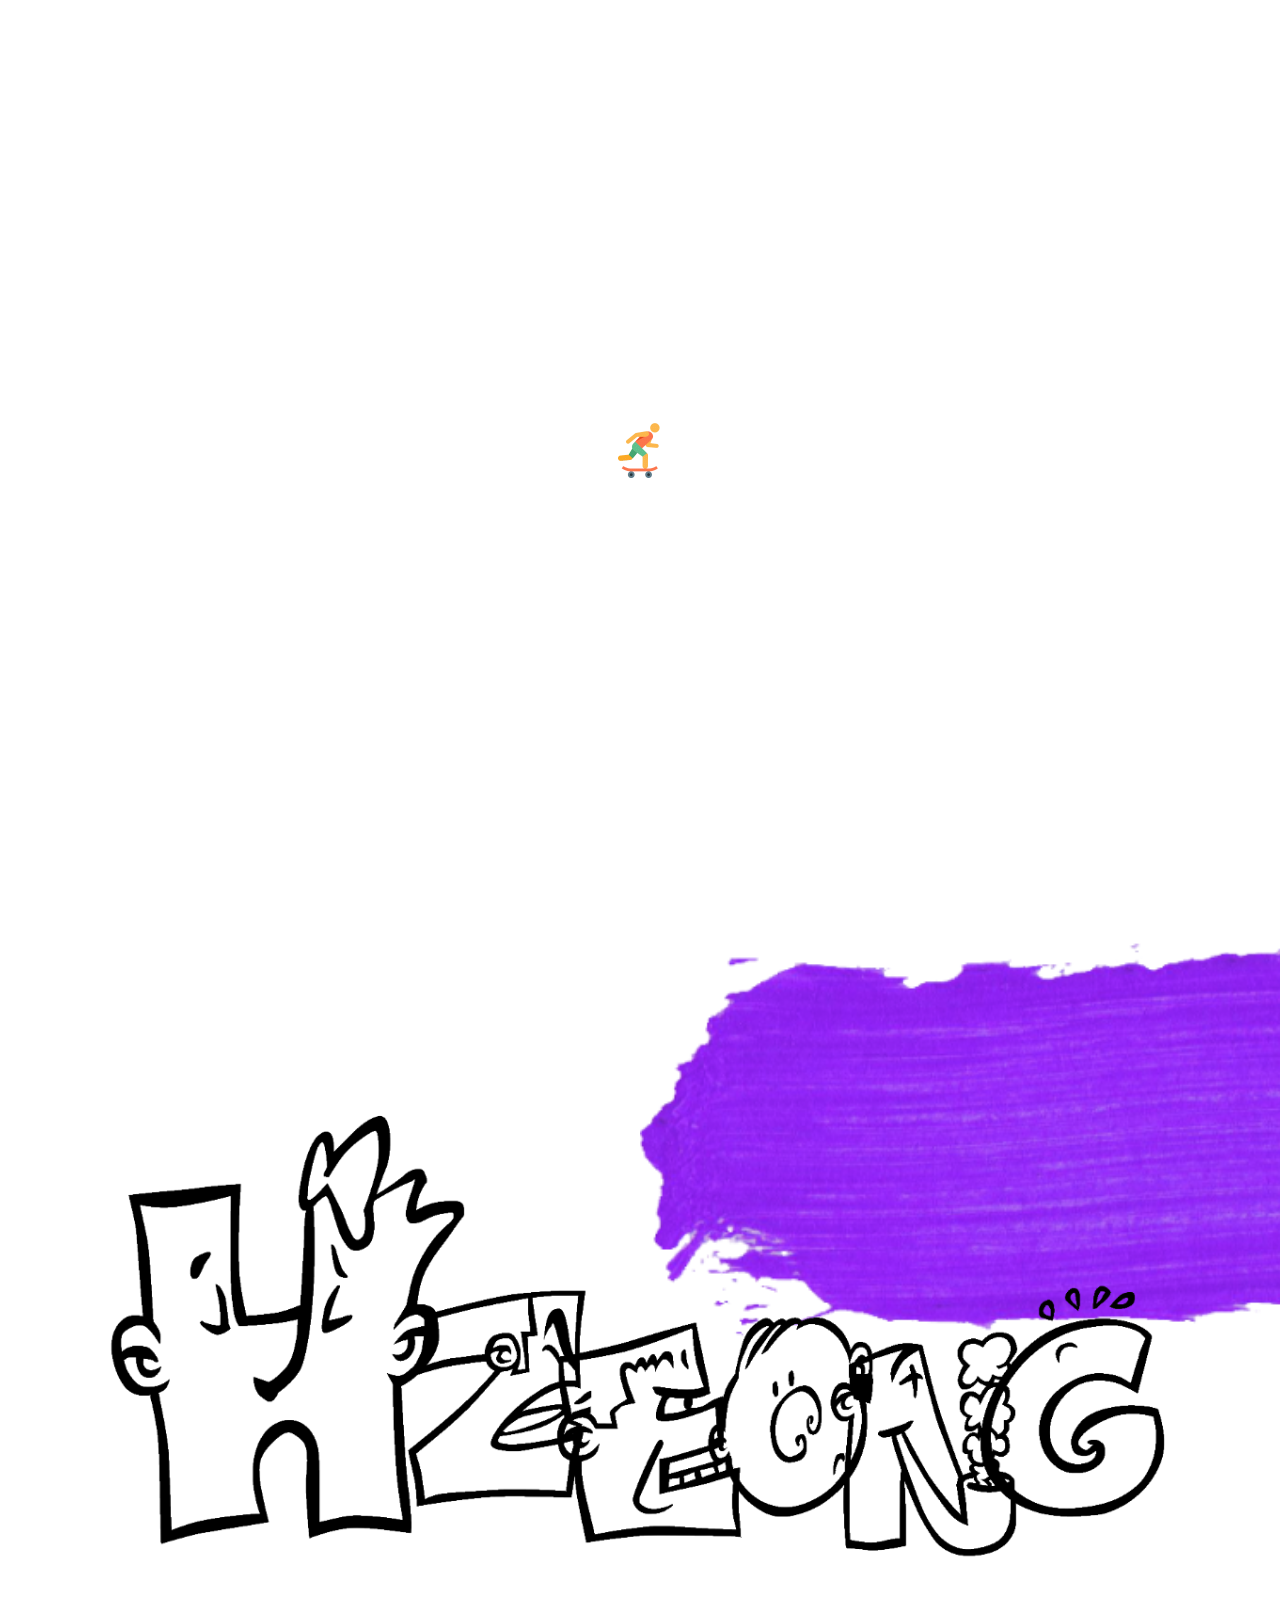
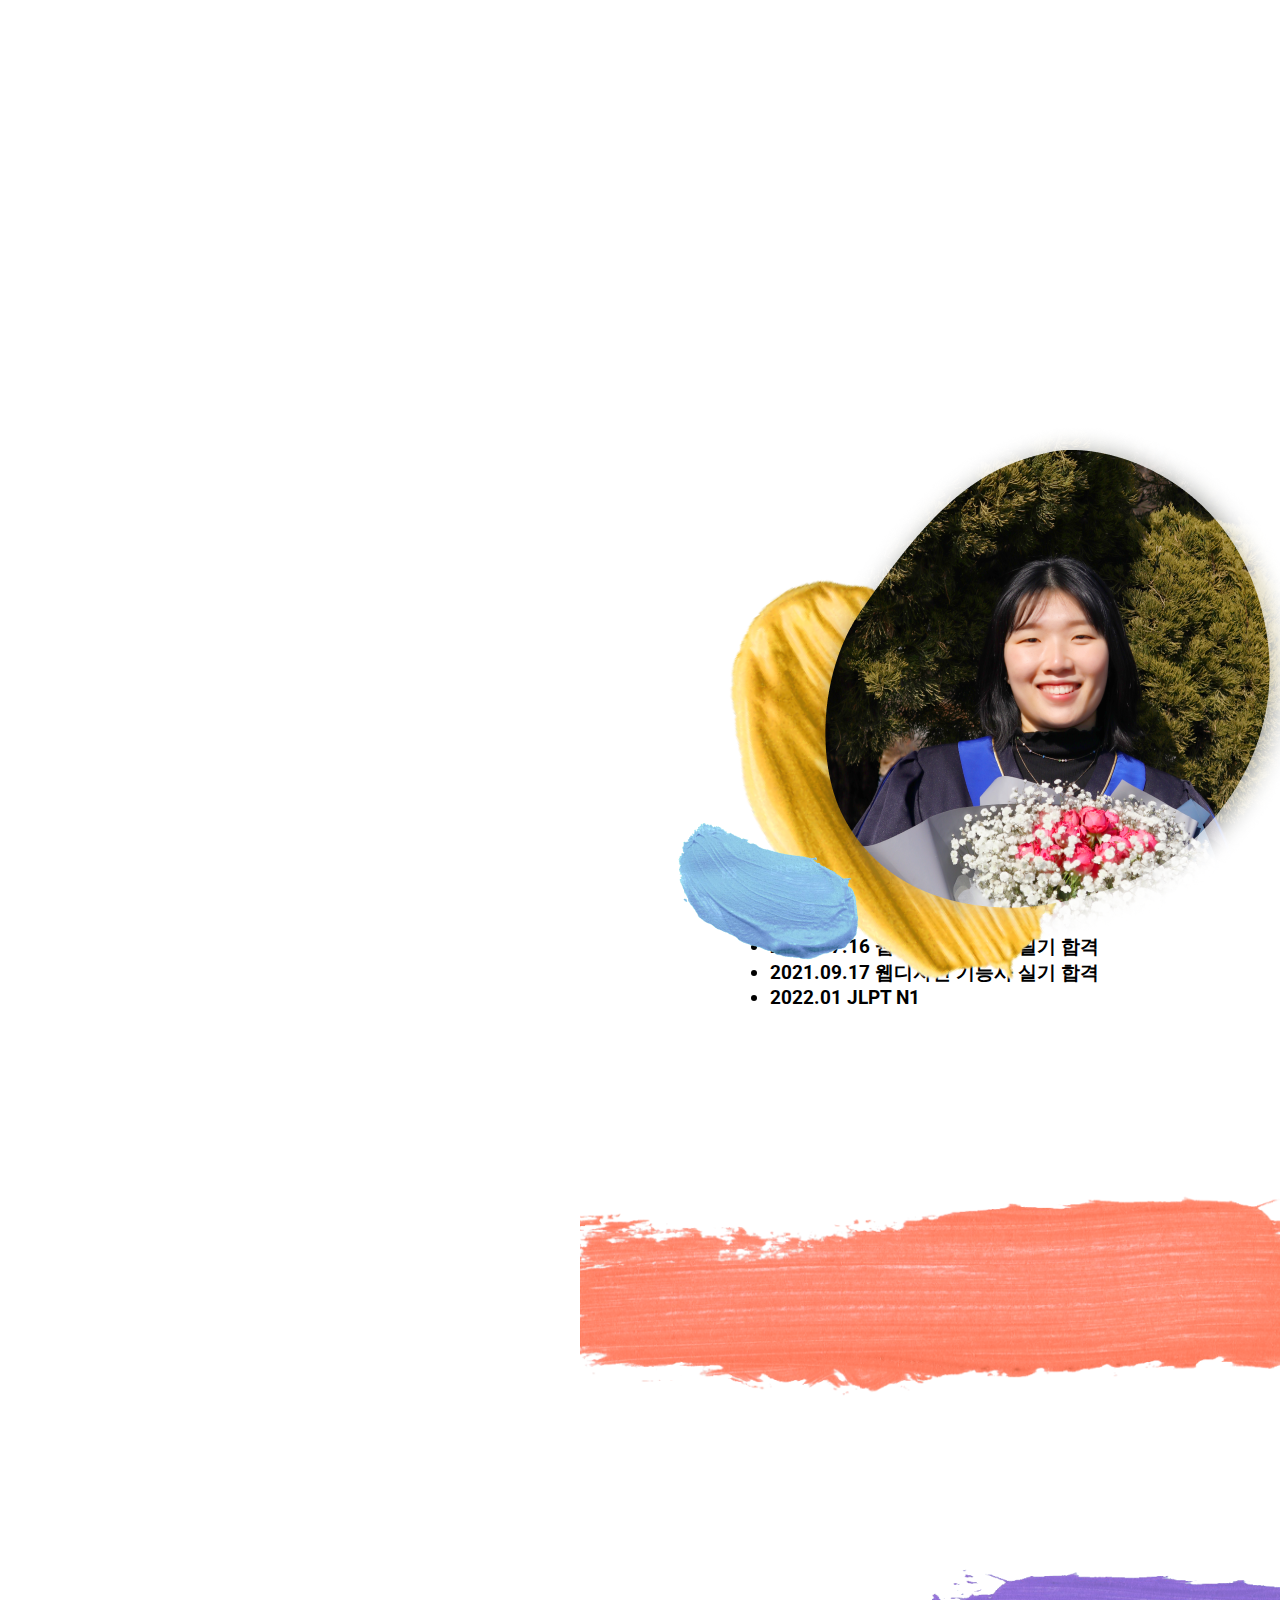
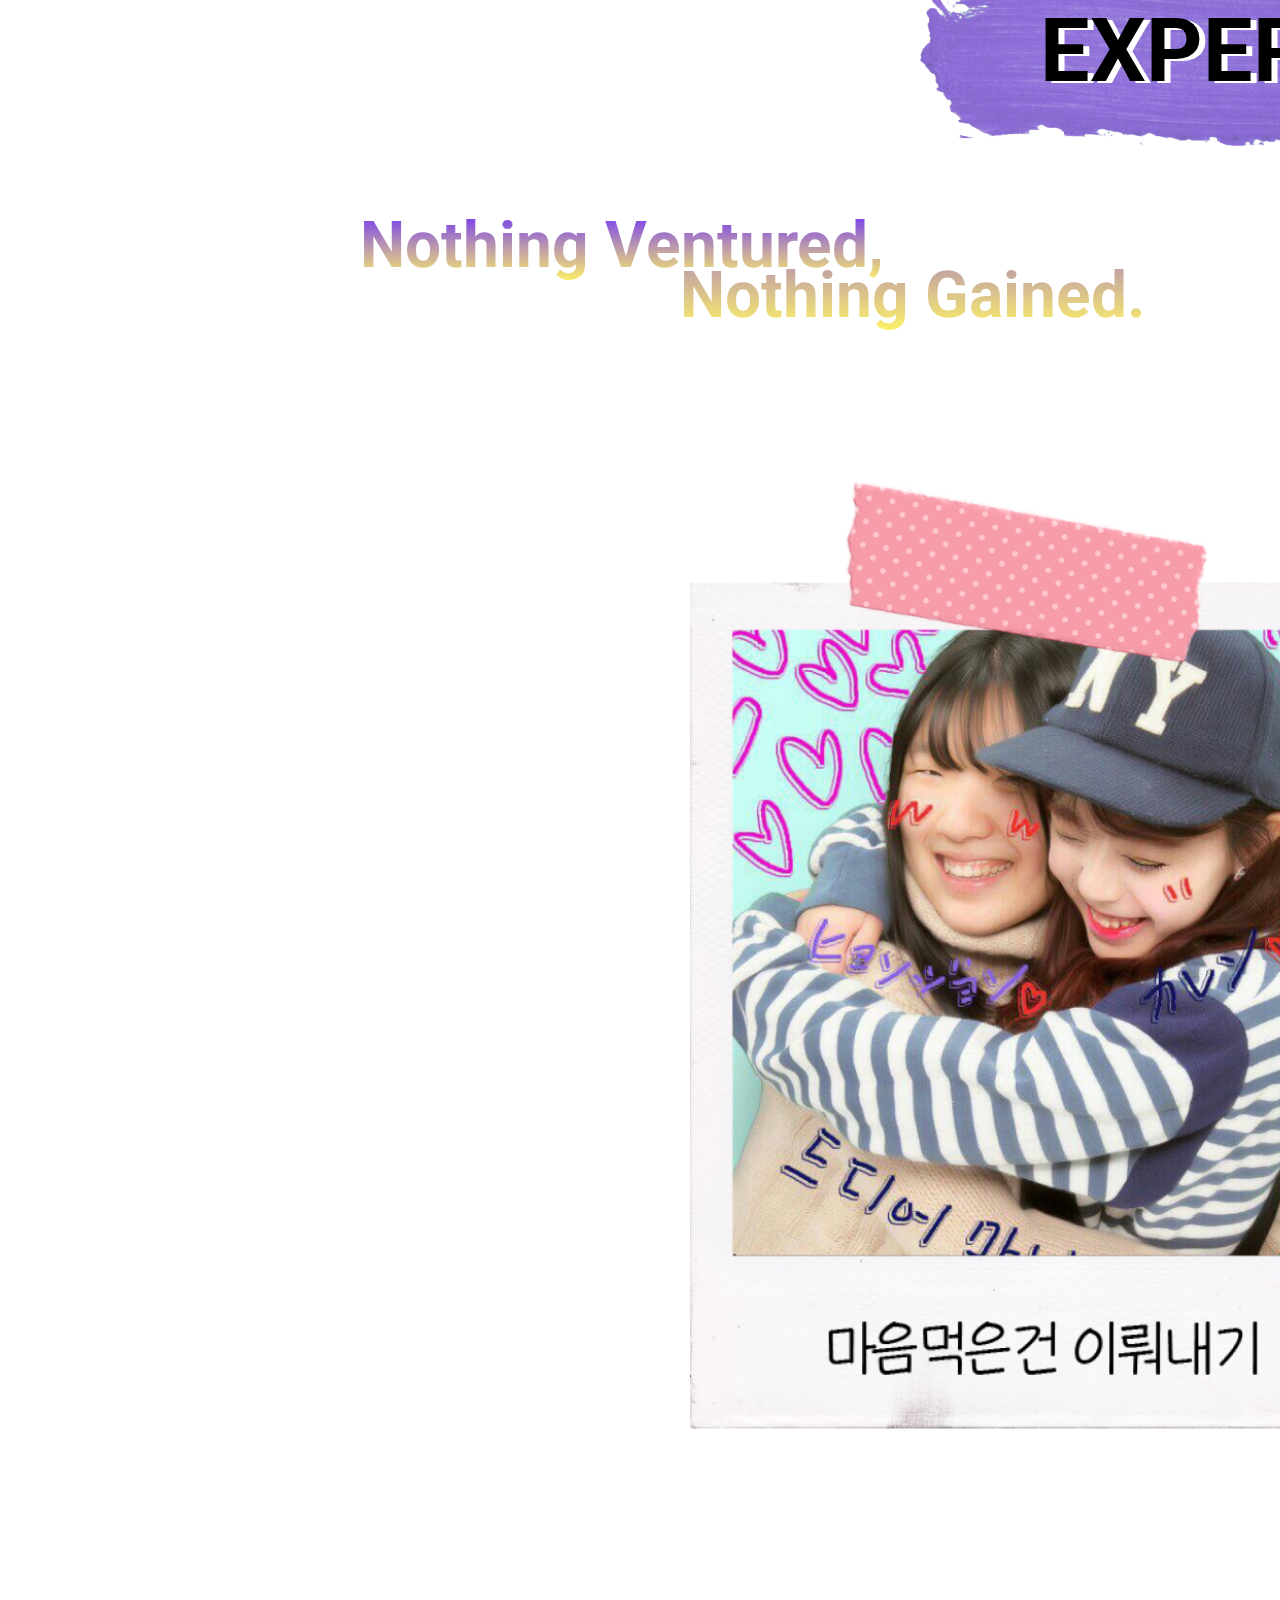
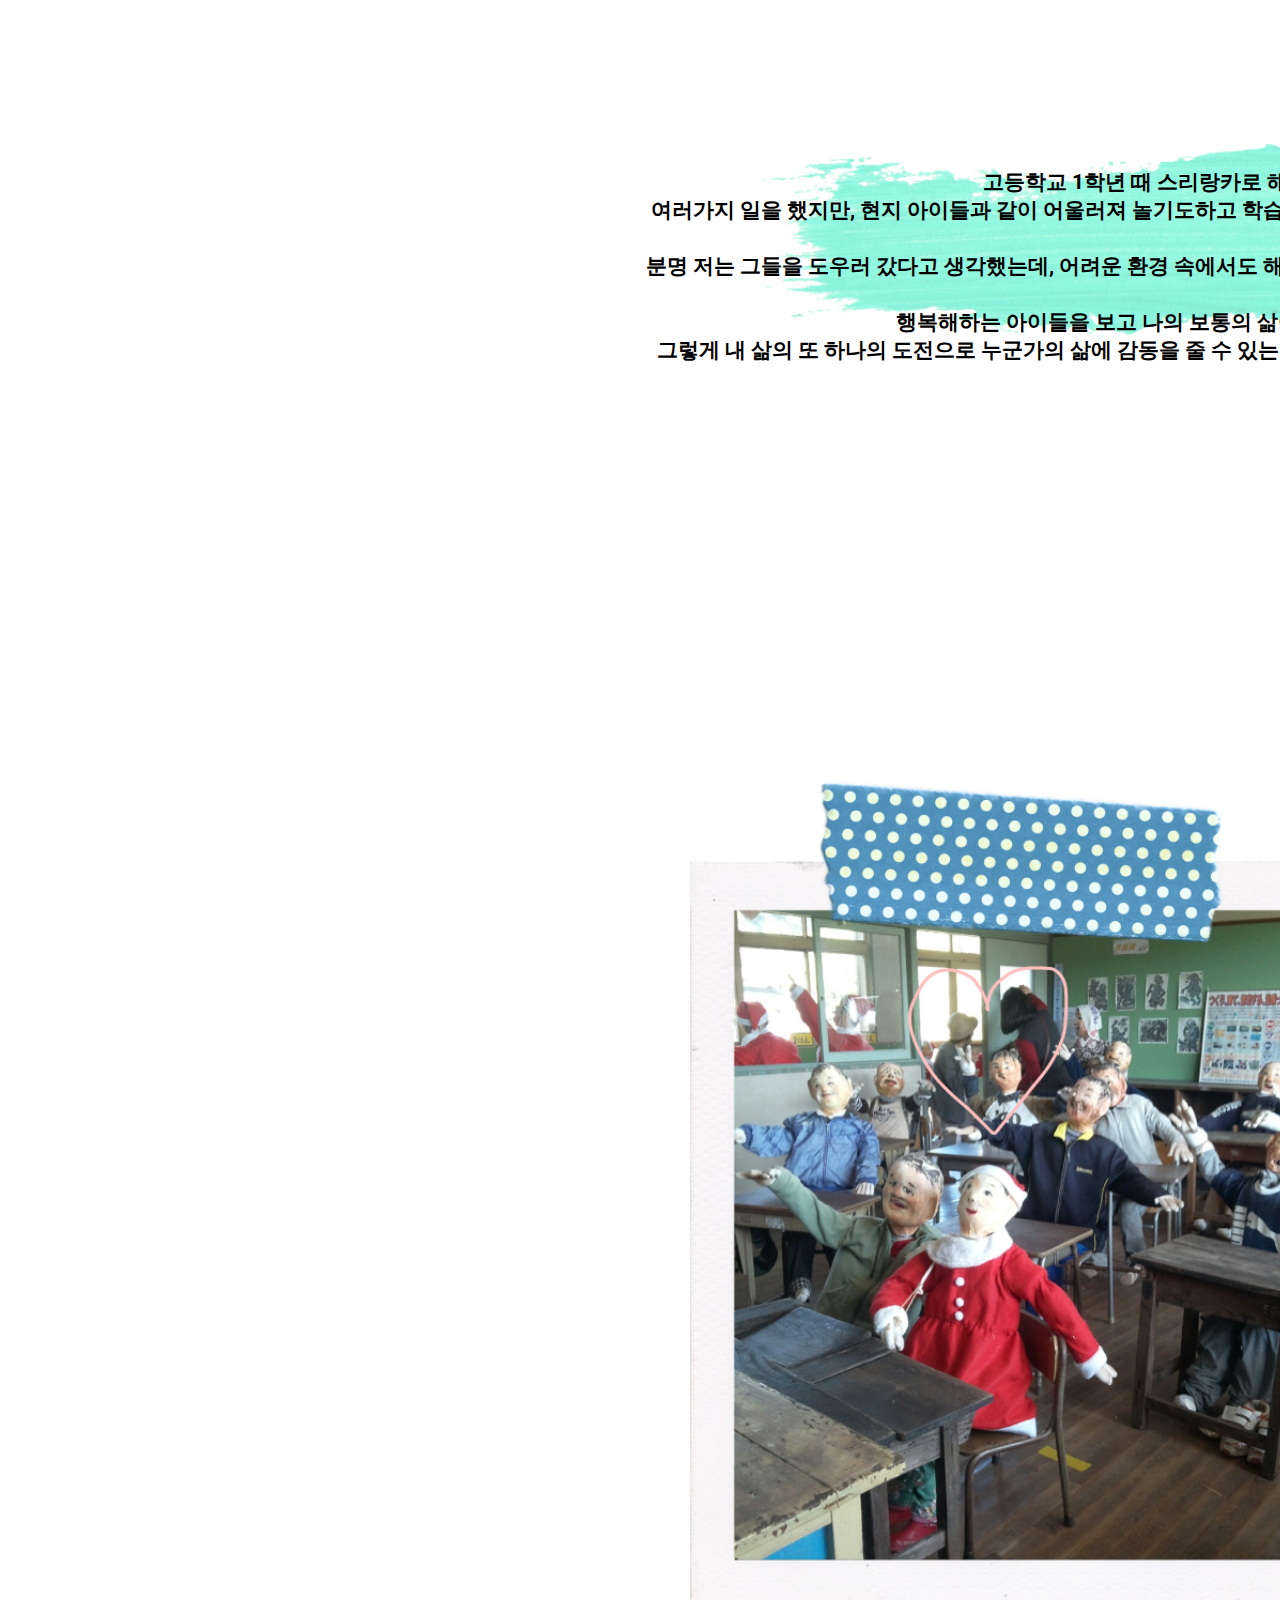
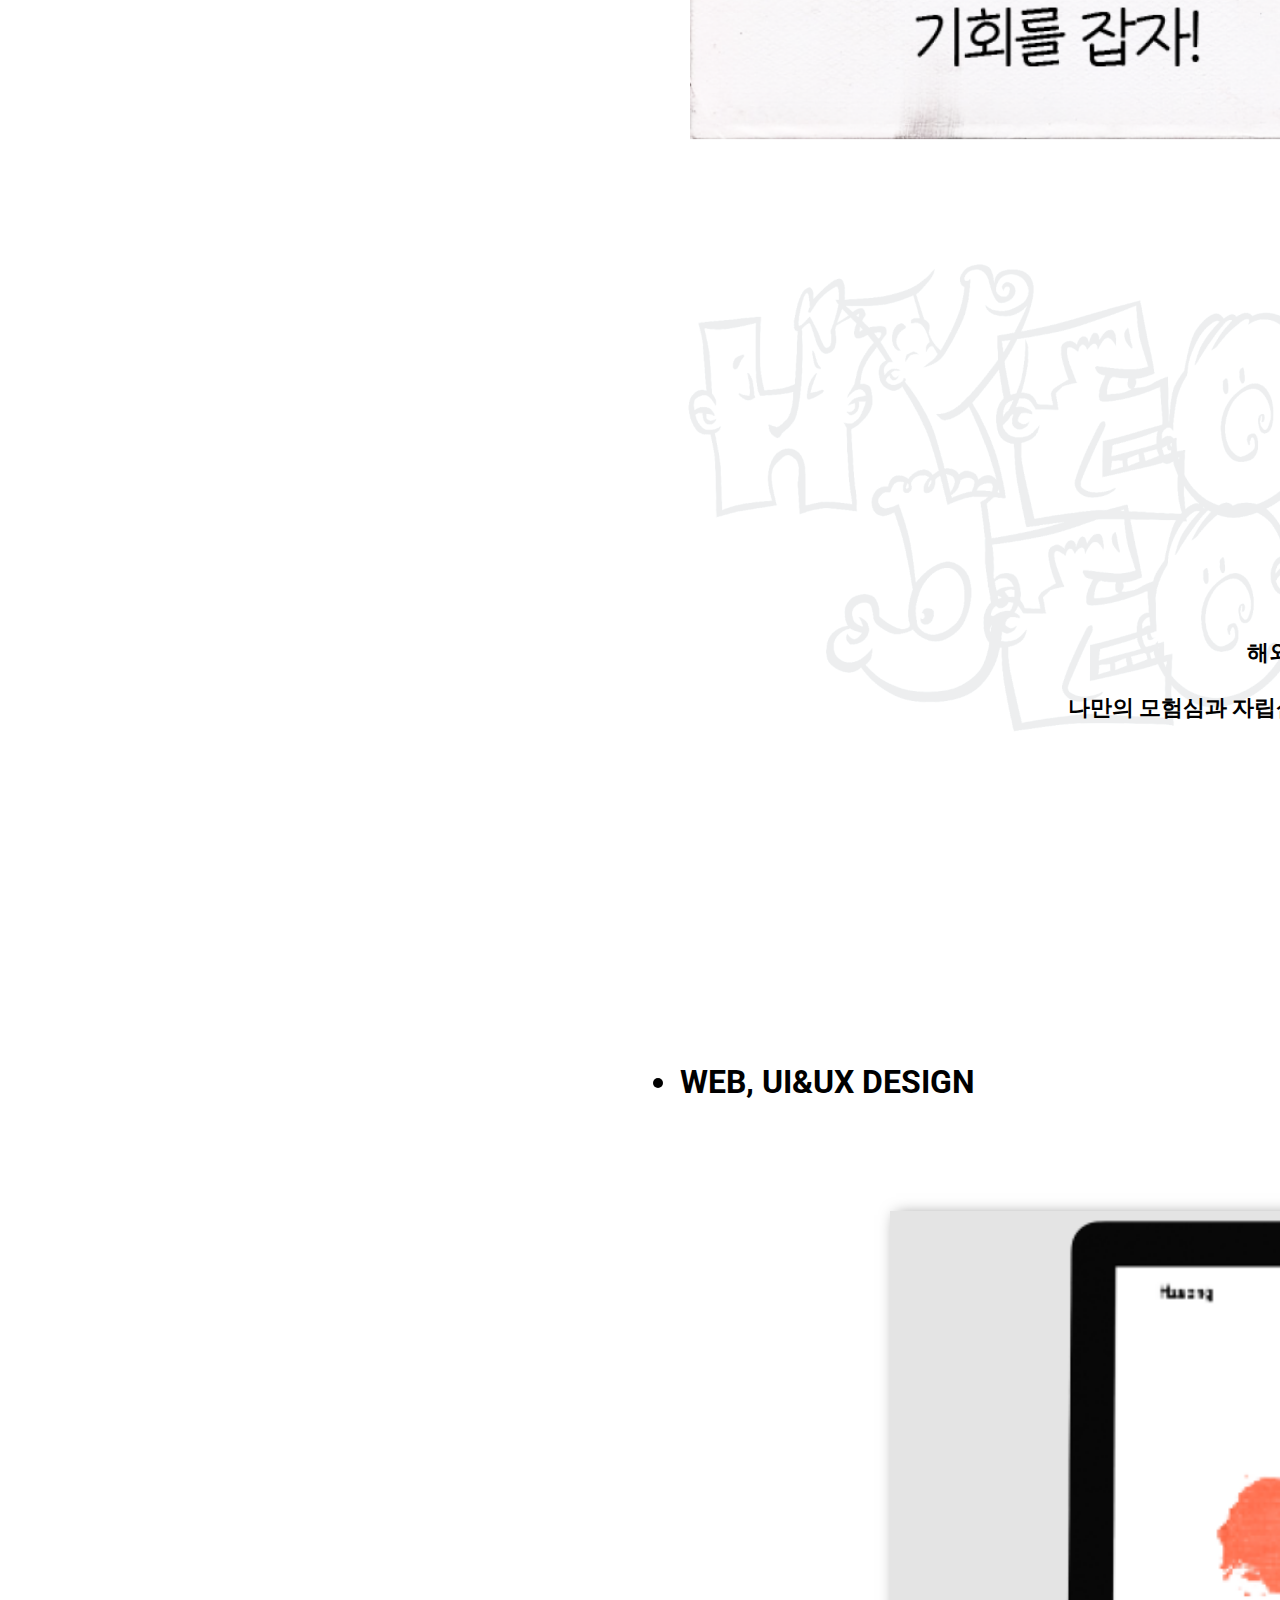
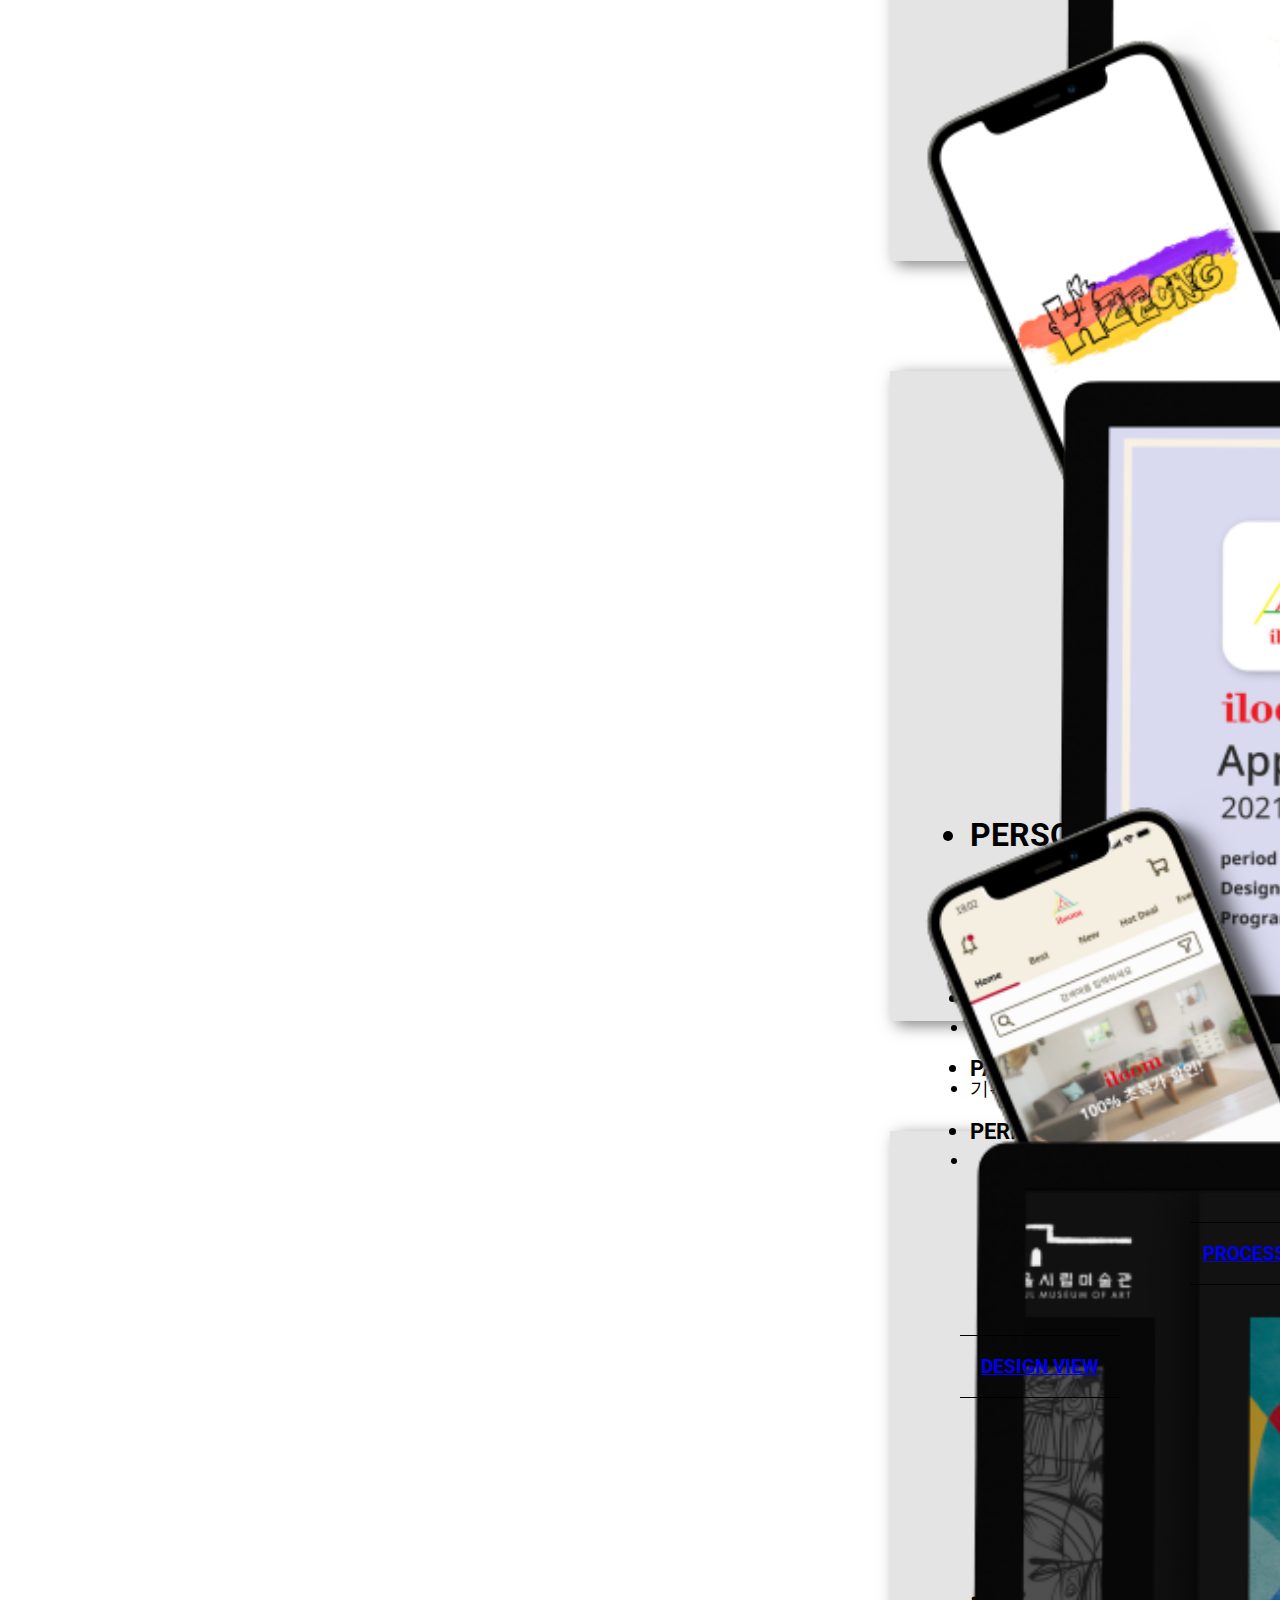
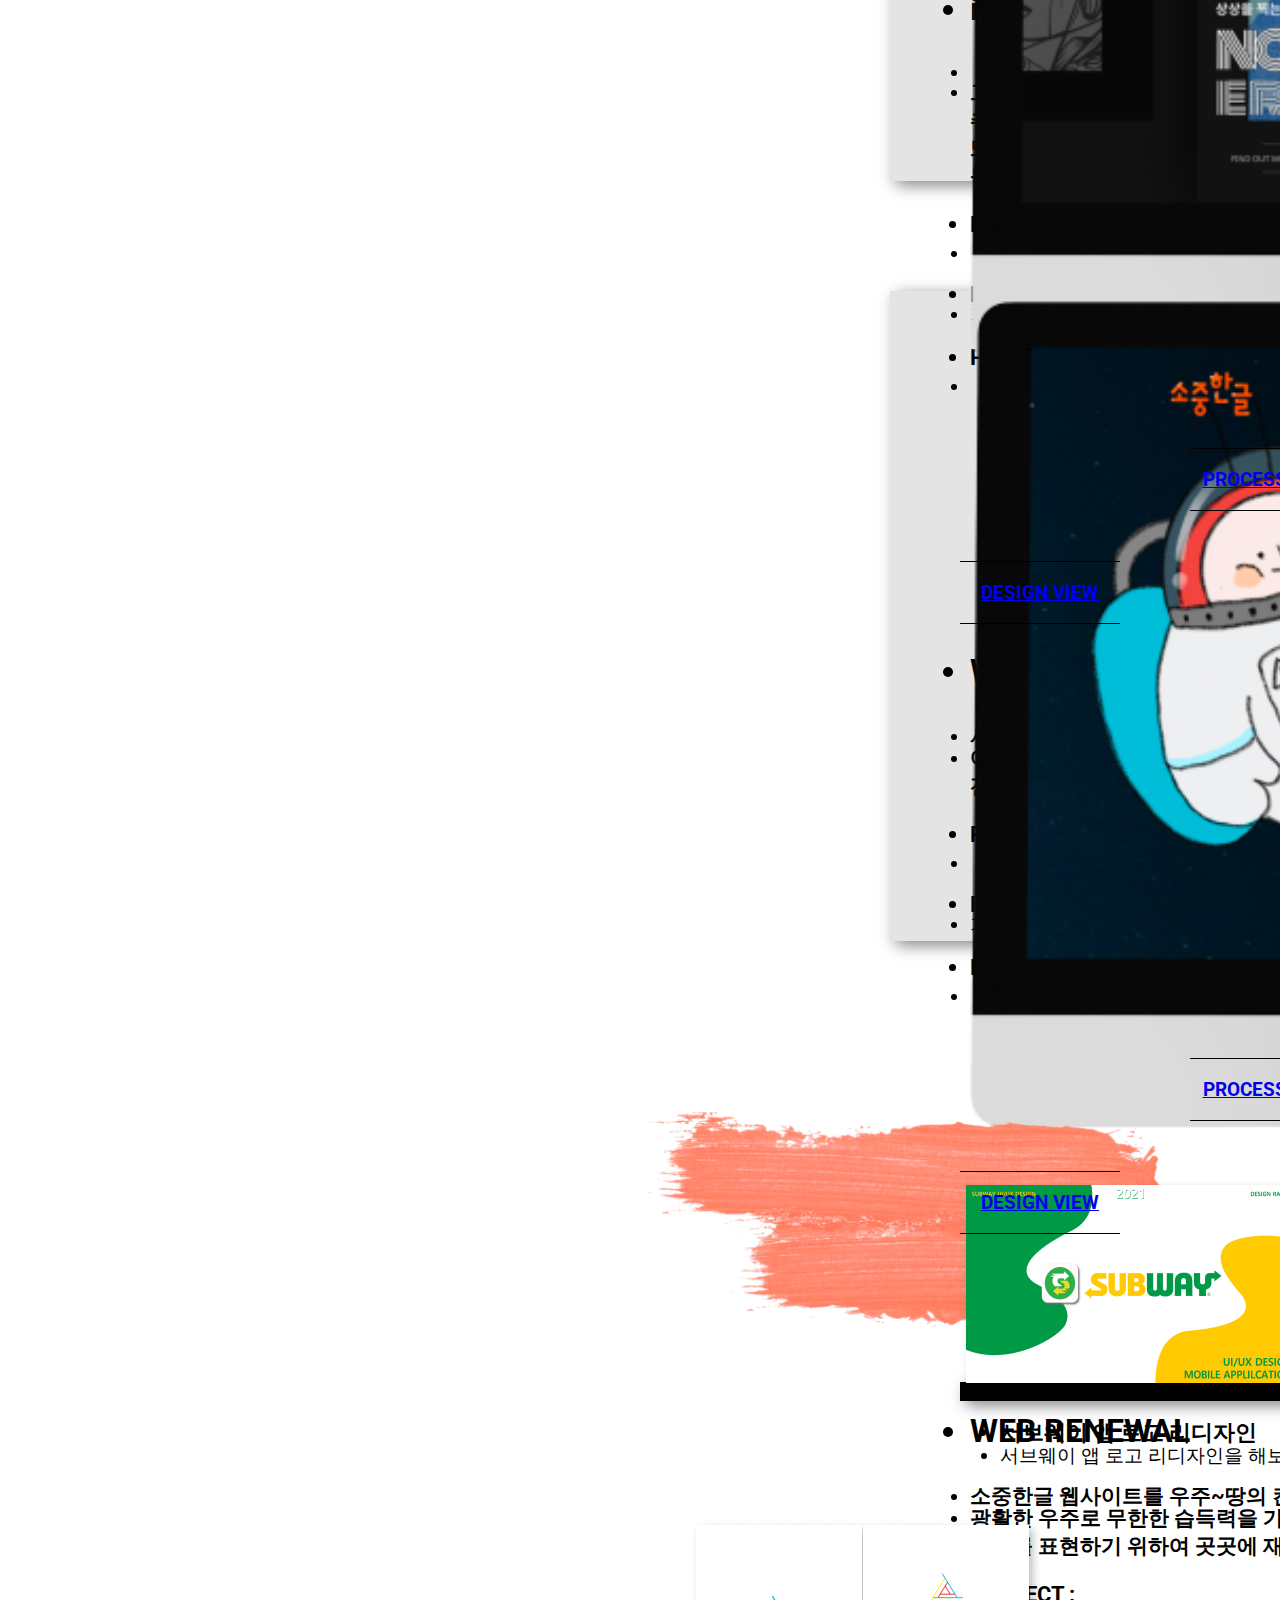
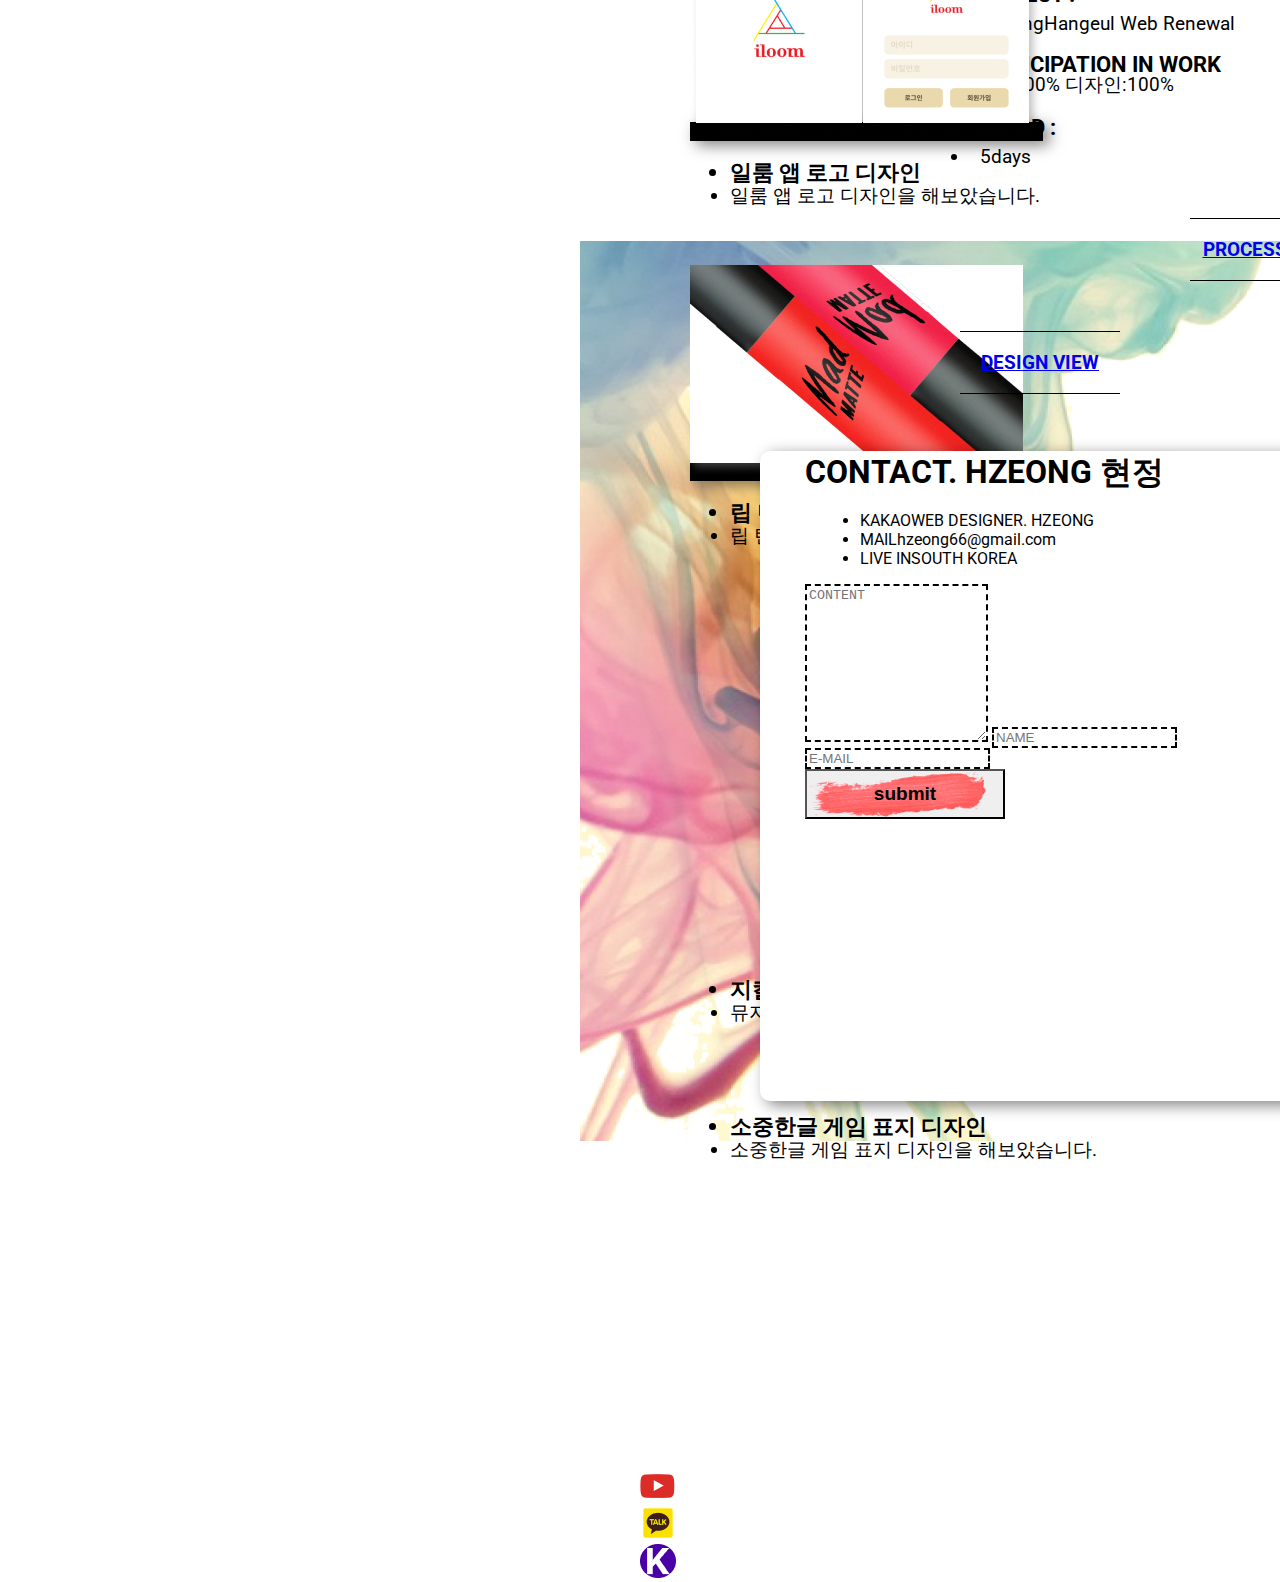
==== docs/index.html @ 56ef17b1 "협조심 단어 변경" ====
<!DOCTYPE html>
<html lang="ko">

<head>
  <meta charset="UTF-8">
  <meta http-equiv="X-UA-Compatible" content="IE=edge">
  <meta name="viewport" content="width=device-width, initial-scale=1.0">
  <title>Designer Hzeong Portfolio</title>
  <link rel="stylesheet" href="index.css">
  <script src="index.js" defer></script>
  <!-- 라이브러리 시작 -->

  <!-- 제이쿼리 -->
  <script src="https://cdnjs.cloudflare.com/ajax/libs/jquery/3.6.0/jquery.min.js"></script>

  <!-- 이미지 loaded -->
  <script src="https://cdnjs.cloudflare.com/ajax/libs/jquery.imagesloaded/4.1.4/imagesloaded.pkgd.min.js"></script>

  <!-- 테일윈드 -->
  <link rel="stylesheet" href="https://cdnjs.cloudflare.com/ajax/libs/tailwindcss/2.2.7/tailwind.min.css">

  <!-- full page css -->
  <link rel="stylesheet" href="https://cdnjs.cloudflare.com/ajax/libs/fullPage.js/3.1.2/fullpage.css">
  <!-- full page js -->
  <script src="https://cdnjs.cloudflare.com/ajax/libs/fullPage.js/3.1.2/fullpage.min.js"></script>
  <!-- full page scroll -->
  <script src="https://cdnjs.cloudflare.com/ajax/libs/fullPage.js/3.1.2/vendors/scrolloverflow.min.js"></script>

  <!-- 스와이퍼 -->
  <link rel="stylesheet" href="https://cdnjs.cloudflare.com/ajax/libs/Swiper/6.8.4/swiper-bundle.min.css" />
  <script src="https://cdnjs.cloudflare.com/ajax/libs/Swiper/6.8.4/swiper-bundle.min.js"></script>


  <!-- 라이트박스 -->
  <script src="https://cdnjs.cloudflare.com/ajax/libs/lightbox2/2.11.3/js/lightbox.min.js"></script>
  <link rel="stylesheet" href="https://cdnjs.cloudflare.com/ajax/libs/lightbox2/2.11.3/css/lightbox.min.css">

  <!-- lodash -->
  <script src="https://cdnjs.cloudflare.com/ajax/libs/lodash.js/4.17.21/lodash.min.js"></script>

  <!-- 라이브러리 끝 -->
</head>

<body>
  <!-- 커스텀 시작 -->

  <!-- 로딩 시작 -->
  <div class="loading">
    <img src="images/loading.gif" alt="">
  </div>
  <!-- 로딩 끝 -->
  <!-- 탑바 시작 -->
  <div class="top-bar fixed top-0 left-0 w-full z-50 con-min-width">
    <div class="con-max-width h-full">
      <div class="con h-full flex">
        <a href="#" class="top-bar__logo px-2 flex items-center"><img src="images/logo.png" alt="탑바 로고"></a>

        <div class="flex-grow"></div>

        <nav class="menu-box-1 flex font-bold">
          <ul class="flex">
            <li data-menuanchor="section-1" class="active">
              <a href="#section-1">
                <span>HOME</span>
                <div class="bg background-position-m20px-30p background-size-140px-80px"></div>
              </a>
            </li>
            <li data-menuanchor="section-2">
              <a href="#section-2">
                <span>ABOUT</span>
                <div class="bg background-position-m20px-30p background-size-150px-80px"></div>
              </a>
            </li>
            <li data-menuanchor="section-3">
              <a href="#section-3">
                <span>EXPERIENCE</span>
                <div class="bg background-position-m30px-30p background-size-230px-80px"></div>
              </a>
            </li>
            <li data-menuanchor="section-4">
              <a href="#section-4">
                <span>PORTFOLIO(WEB)</span>
                <div class="bg background-position-m40px-30p background-size-290px-80px"></div>
              </a>
            </li>
            <li data-menuanchor="section-5">
              <a href="#section-5">
                <span>PORTFOLIO(Etc.)</span>
                <div class="bg background-position-m40px-30p background-size-290px-80px"></div>
              </a>
            </li>
            <li data-menuanchor="section-6">
              <a href="#section-6">
                <span>CONTACT</span>
                <div class="bg background-position-m20px-30p background-size-180px-80px"></div>
              </a>
            </li>
          </ul>
        </nav>
      </div>
    </div>
  </div>
  <!-- 탑바 끝 -->

  <div id="fullpage">
    <section class="section section-1" data-anchor="section-1">
      <div class="inner-wrap">
        <div class="inner">
          <div class="con flex">
            <div class="section-1_item1 img-box absolute"><img src="images/section-1_item1.png" alt="분홍"></div>
            <div class="section-1_item2 img-box absolute"><img src="images/section-1_item2.png" alt="노랑"></div>
            <div class="section-1_item3 img-box absolute"><img src="images/section-1_item3.png" alt="보라"></div>
            <div class="section-1_item4 img-box absolute"><img src="images/section-1_item4.png" alt="로고"></div>
          </div>
        </div>
      </div>
    </section>

    <section class="section section-2" data-anchor="section-2">
      <div class="inner-wrap no-padding-top">
        <div class="inner">
          <div class="con">
            <div class="section-2_bg1 img-box"><img src="images/section-2_bg1.png" alt="section-2_bg1"></div>
            <div class="section-2_bg2 img-box"><img src="images/section-2_bg2.png" alt="section-2_bg2"></div>
            <div class="relative">
              <div class="section-2_item1 img-box mousemove-effect-1-el" data-mousemove-effect1-hor-res="0.03"
                data-mousemove-effect1-ver-res="0.02"><img src="images/section-2_item1.png" alt="section-2_item1"></div>
              <div class="section-2_item2 img-box mousemove-effect-1-el" data-mousemove-effect1-hor-res="0.01"
                data-mousemove-effect1-ver-res="0.03"><img src="images/section-2_item2.png" alt="section-2_item2">
              </div>
              <div class="section-2_item3 img-box mousemove-effect-1-el" data-mousemove-effect1-hor-res="0.01"
                data-mousemove-effect1-ver-res="0.02"><img src="images/section-2_item3.png" alt="section-2_item3"></div>
            </div>

            <div class="section-2_text flex">
              <div class="section-2_text1">
                <ul>
                  <li class="title">PROFILE</li>
                  <li class="text1">NAME 김현정 KIM HYEONJEONG</li>
                  <li class="text1">AGES 26/971*1*</li>
                  <li class="text1">EMAIL hzeong66@gmail.com</li>
                </ul>
              </div>
              <div class="section-2_text2">
                <ul>
                  <li class="title">LICENCE</li>
                  <li class="text1">2021.07.16 웹디자인 기능사 필기 합격</li>
                  <li class="text1">2021.09.17 웹디자인 기능사 실기 합격</li>
                  <li class="text1">2022.01 JLPT N1</li>
                </ul>
              </div>
            </div>
            <div class="section-2_text3">
              <ul>
                <li class="section-2_text3-1 title">POSITIVE <span style="color:#FFD027;">MINE</span>. POSITIVE <span
                    style="color:#002DCE;">VIBES</span>.</li>
                <li class="section-2_text3-2 title">POSITIVE <span style="color:#D800FB;">LIFE</span>.</li>
              </ul>
            </div>
            <div class="section-2_text4">
              <ul>
                <li class="section-2_text4-1 text2">좋은 에너지로 주변을 물들이는 <span
                    style="color:#590BFF; font-size:1.8rem;">웹디자이너 김현정</span>입니다.</li>
                <li class="section-2_text4-2 text2">항상 밝은 미소와 긍정적인 마인드로 열심히 배우고 최선을 다하겠습니다.</li>
              </ul>
            </div>
            <div class="section-2_text5">
              <ul>
                <li class="title">SKILLS</li>
                <li>
                  <div class="section-2_item4 img-box"><img src="images/section-2_skills.png" alt="">
                  </div>
                </li>
              </ul>
            </div>
          </div>
        </div>
      </div>
    </section>

    <section class="section section-3" data-anchor="section-3">
      <div class="inner-wrap">
        <div class="inner">
          <div class="con">
            <div class="section-3_bg1">
              EXPERIENCE
            </div>
            <div class="section-3_text2 flex">
              <ul>
                <li class="section-3_text2-1">Nothing Ventured,</li>
                <li class="section-3_text2-2">Nothing Gained.</li>
              </ul>
            </div>
            <div class="section-3_bg2">
              <div class="section-3_bg2-1 img-box"><img src="images/section-3_item1.png" alt="">
              </div>
              <div class="section-3_bg2_text"><a href="">
                  어릴 때 일본어에 관심이 생겨서 친구를 만들기 위해 펜팔을 시작하게 되었고,
                  <br>
                  그 일을 계기로 첫 해외여행을 혼자서 일본으로 가게 되었습니다.
                  <br>
                  어린 나이로 두려움도 많았지만, 도전에 망설임이 없는 저는 자립심과 모험심과
                  <br>
                  해결 능력을 키우는 좋은 경험을 할 수 있었습니다.
                  <br>
                  그리고 이 일을 계기로 세계 각국의 친구들이 생기게 되었습니다.
                </a></div>
            </div>
            <div class="section-3_bg3">
              <div class="section-3_bg3-1 img-box"><img src="images/section-3_item2.png" alt=""></div>
              <div class="section-3_bg3_text">
                고등학교 1학년 때 스리랑카로 해외봉사를 가게되었습니다.
                <br>
                여러가지 일을 했지만, 현지 아이들과 같이 어울러져 놀기도하고 학습하기도 하는 시간이 있었습니다.
                <br>
                분명 저는 그들을 도우러 갔다고 생각했는데, 어려운 환경 속에서도 해맑게 웃으며 작은것 하나에도
                <br>
                행복해하는 아이들을 보고 나의 보통의 삶이 선물받은 것 같았습니다.
                <br>
                그렇게 내 삶의 또 하나의 도전으로 누군가의 삶에 감동을 줄 수 있는 삶을 살기로 결심하게 되었습니다.
              </div>
            </div>
            <div class="section-3_bg4">
              <div class="section-3_bg4-1 img-box"><img src="images/section-3_item3.png" alt="">
              </div>
              <div class="section-3_bg4_text">
                고등학교 2학년 때
                <br>
                또 다른 도전으로 교육청에서 주관하는 전국단위의 한일 문화 교류단에 신청하여 선발되었습니다.
                <br>
                전국단위의 학생들과 만날 수 있고 일본에서 문화체험의 기회까지 주어지니 너무나 좋은 기회였습니다.
                <br>
                많은 아이들과 함께 시간을 보내며 이타심과 협조심을 기를 수 있었고,
                <br>
                낯선 곳에서 적응하며 사회의일원으로써의 훈련을 하였습니다.
              </div>

              <div class="section-3_bg5">
                <div class="section-3_bg5-1 img-box"><img src="images/section-3_item4.png" alt="">
                </div>
                <div class="section-3_bg5_title img-box"><img src="images/section-3_last-title.png" alt=""></div>
                <div class="section-3_bg5_text">
                  일본어를 배우기 시작하면서 일본에서 살아보겠다는 꿈을 대학생때 이루게 되었고
                  <br>
                  해외 봉사와 한일 문화 교류단의 경험을 통해 새로운 곳에 적응하고 타인과 어울리는 법을 배웠습니다.
                  <br>
                  <br>
                  나만의 모험심과 자립심으로 시작된 작은 도전이 크게 이루어 지는 것을 보며 뭐든 도전 할 수 있는 삶을 살게 되었습니다.
                  <br>
                  살아오며 많은 도전을 해왔습니다. 그러나 저는 '웹 디자이너'라는 새로운 도전을 하려고 합니다.
                  <br>
                  저의 새로운 도전과 함께해주세요. 감사합니다.
                </div>
              </div>
            </div>
          </div>
        </div>
      </div>
    </section>

    <section class="section section-4" data-anchor="section-4">
      <div class="inner-wrap">
        <div class="inner con-max-width">
          <div class="section-4_bg">
            <div class="con relative">
              <div class="section-4_text">
                <div class="section-4_title">
                  <ul>
                    <li class="title text-center">WEB, UI&UX DESIGN</li>
                  </ul>
                </div>
              </div>
              <div class="swiper slides">
                <div class="swiper-wrapper flex">
                  <div class="swiper-slide Slide 1">
                    <div class="section-4_mid flex">
                      <div class="section-4_mid_img">
                        <div class="mokup img-box"><img src="images/section-4_mokup-1.png" alt=""></div>
                      </div>
                      <div class="section-4_mid_text flex flex-col">
                        <div class="mid_text1">
                          <div class="title">
                            <ul>
                              <li>PERSONAL WEB SITE</li>
                            </ul>
                          </div>
                          <div class="text2">
                            <ul>
                              <li>나의 이야기를 들려주고 보여줄 수 있는 개성 넘치는 나만의 웹 페이지.</li>
                              <br>
                              <li class="text2-1">저만의 독특하고 색다른 이야기가 궁금하시다면 클릭해서 저의 동화 속
                                <br>
                                주인공으로 함께해주세요.
                              </li>
                            </ul>
                          </div>
                        </div>
                        <div class="mid_text2 flex flex-wrap">
                          <div class="text2-1 w-full mt-10">
                            <ul class="flex">
                              <li class="title1">PROJECT :</li>
                              <li class="text5 self-center"> &nbsp PERSONAL WEB DESIGN</li>
                            </ul>
                          </div>
                          <div class="text2-2 flex-half">
                            <ul>
                              <li class="title1">PARTICIPATION IN WORK</li>
                              <li class="text3">기획:100% 디자인:100% 코딩:100%</li>
                            </ul>
                          </div>
                          <div class="text2-3 flex-half">
                            <ul class="flex">
                              <li class="title1">PERIOD :</li>
                              <li class="text5 self-center"> &nbsp 4 WEEKS</li>
                            </ul>
                          </div>
                        </div>
                        <div class="mid_button flex">
                          <div class="mid_button_left text2">
                            <a href="https://notefolio.net/HZEONG/285466" target="_blank">
                              <div class="line"></div>
                              <span>PROCESS VIEW</span>
                            </a>
                          </div>
                          <div class="mid_button_right text2">
                            <a href="https://to2.kr/dvF" target="_blank">
                              <div class="line"></div>
                              <span>DESIGN VIEW</span>
                            </a>
                          </div>
                        </div>
                      </div>
                    </div>
                  </div>
                  <div class="swiper-slide Slide 2">
                    <div class="section-4_mid flex">
                      <div class="section-4_mid_img">
                        <div class="mokup img-box"><img src="images/section-4_mokup-2.png" alt=""></div>
                      </div>
                      <div class="section-4_mid_text flex flex-col">
                        <div class="mid_text1">
                          <div class="title">
                            <ul>
                              <li>iloom UI&UX DESIGN</li>
                            </ul>
                          </div>
                          <div class="text2">
                            <ul>
                              <li></li>
                              <br>
                              <li class="text2-1">
                                고객들에게 실용적이며 편리한 어플을 제공하고 사용자의 알고리즘이
                                <br>
                                추천하는 가구를 꾸준히 노출하여 연속적인 구매와 흥미를 유도합니다.
                                <br>
                                또한 새롭게 유입하는 고객들에게 사용성의 높이는 편리한 UI&UX를
                                <br>
                                목표로 프로젝트를 진행했습니다.
                              </li>
                            </ul>
                          </div>
                        </div>
                        <div class="mid_text2 flex flex-wrap">
                          <div class="text2-1 w-full mt-10">
                            <ul class="flex">
                              <li class="title1">PROJECT :</li>
                              <li class="text5 self-center"> &nbsp iloom UI&UX DESIGN</li>
                            </ul>
                          </div>
                          <div class="text2-2 flex-half">
                            <ul>
                              <li class="title1">PARTICIPATION IN WORK</li>
                              <li class="text3">기획:70% 디자인:60% 프로토타입:40%</li>
                            </ul>
                          </div>
                          <div class="text2-3 flex-half">
                            <ul class="flex">
                              <li class="title1">PERIOD :</li>
                              <li class="text5 self-center"> &nbsp 4 WEEKS</li>
                            </ul>
                          </div>
                        </div>
                        <div class="mid_button flex">
                          <div class="mid_button_left text2">
                            <a href="https://tldkwnstn.github.io/iloom-personal_work/pf/" target="_blank">
                              <div class="line"></div>
                              <span>PROCESS VIEW</span>
                            </a>
                          </div>
                          <div class="mid_button_right text2">
                            <a href="https://www.figma.com/proto/g2kSX8SrF0RkqdxY6A2fga/%EC%9D%BC%EB%A3%B8-%ED%94%84%EB%A1%9C%ED%86%A0-%ED%83%80%EC%9E%85?page-id=0%3A1&node-id=304%3A4361&viewport=904%2C386%2C0.24&scaling=scale-down&starting-point-node-id=304%3A4361&show-proto-sidebar=1" target="_blank">
                              <div class="line"></div>
                              <span>DESIGN VIEW</span>
                            </a>
                          </div>
                        </div>
                      </div>
                    </div>
                  </div>
                  <div class="swiper-slide Slide 3">
                    <div class="section-4_mid flex">
                      <div class="section-4_mid_img">
                        <div class="mokup slide3_mokup img-box"><img src="images/section-4_mokup-3.png" alt=""></div>
                      </div>
                      <div class="section-4_mid_text flex flex-col">
                        <div class="mid_text1">
                          <div class="title">
                            <ul>
                              <li>WEB RENEWAL</li>
                            </ul>
                          </div>
                          <div class="text2">
                            <ul>
                              <li>서울 시립 미술관의 웹사이트를 전시회의 컨셉으로 바꾸어 보았습니다.</li>
                              <br>
                              <li class="text2-1">
                                어린 시절의 추억을 회상하는 느낌의 컨셉으로 배경을 어둡게하여
                                <br>
                                전시 포스터들이 한 눈에 들어오도록 디자인 하였습니다.
                              </li>
                            </ul>
                          </div>
                        </div>
                        <div class="mid_text2 flex flex-wrap">
                          <div class="text2-1 w-full mt-10">
                            <ul class="flex">
                              <li class="title1">PROJECT :</li>
                              <li class="text5 self-center"> &nbsp Seoul Art Museum Web Renewal</li>
                            </ul>
                          </div>
                          <div class="text2-2 flex-half">
                            <ul>
                              <li class="title1">PARTICIPATION IN WORK</li>
                              <li class="text3">기획:100% 디자인:100% 코딩:100%</li>
                            </ul>
                          </div>
                          <div class="text2-3 flex-half">
                            <ul class="flex">
                              <li class="title1">PERIOD :</li>
                              <li class="text5 self-center"> &nbsp 2 WEEKS</li>
                            </ul>
                          </div>
                        </div>
                        <div class="mid_button flex">
                          <div class="mid_button_left text2">
                            <a href="https://to2.kr/dCc" target="_blank">
                              <div class="line"></div>
                              <span>PROCESS VIEW</span>
                            </a>
                          </div>
                          <div class="mid_button_right text2">
                            <a href="https://tldkwnstn.github.io/seoulartmuseum/" target="_blank">
                              <div class="line"></div>
                              <span>DESIGN VIEW</span>
                            </a>
                          </div>
                        </div>
                      </div>
                    </div>
                  </div>
                  <div class="swiper-slide Slide 4">
                    <div class="section-4_mid flex">
                      <div class="section-4_mid_img">
                        <div class="mokup slide3_mokup img-box"><img src="images/section-4_mokup-4.png" alt=""></div>
                      </div>
                      <div class="section-4_mid_text flex flex-col">
                        <div class="mid_text1">
                          <div class="title">
                            <ul>
                              <li>WEB RENEWAL</li>
                            </ul>
                          </div>
                          <div class="text2">
                            <ul>
                              <li>소중한글 웹사이트를 우주~땅의 컨셉으로 바꾸어 보았습니다.</li>
                              <br>
                              <li class="text2-1">
                                광활한 우주로 무한한 습득력을 가진 아이들을 표현하였고
                                <br>
                                재미를 표현하기 위하여 곳곳에 재미요소를 넣었습니다.
                              </li>
                            </ul>
                          </div>
                        </div>
                        <div class="mid_text2 flex flex-wrap">
                          <div class="text2-1 w-full mt-10">
                            <ul class="flex">
                              <li class="title1">PROJECT :</li>
                              <li class="text5 self-center"> &nbsp SoJungHangeul Web Renewal</li>
                            </ul>
                          </div>
                          <div class="text2-2 flex-half">
                            <ul>
                              <li class="title1">PARTICIPATION IN WORK</li>
                              <li class="text3">기획:100% 디자인:100%</li>
                            </ul>
                          </div>
                          <div class="text2-3 flex-half">
                            <ul class="flex">
                              <li class="title1">PERIOD :</li>
                              <li class="text5 self-center"> &nbsp  5days</li>
                            </ul>
                          </div>
                        </div>
                        <div class="mid_button flex">
                          <div class="mid_button_left text2">
                            <a href="https://to2.kr/dBX" target="_blank">
                              <div class="line"></div>
                              <span>PROCESS VIEW</span>
                            </a>
                          </div>
                          <div class="mid_button_right text2">
                            <a href="https://notefolio.net/HZEONG/296775" target="_blank">
                              <div class="line"></div>
                              <span>DESIGN VIEW</span>
                            </a>
                          </div>
                        </div>
                      </div>
                    </div>
                  </div>
                </div>
                <div class="swiper-button-next"></div>
                <div class="swiper-button-prev"></div>
                <div class="swiper-pagination"></div>
              </div>
            </div>
          </div>
        </div>
      </div>
    </section>

    <section class="section section-5" data-anchor="section-5">
      <div class="inner-wrap">
        <div class="inner">
          <div class="con">
            <div class="section-5_bg">
              <div class="section-5_title">
                <ul>
                  <li class="title">Etc.</li>
                </ul>
              </div>
              <div class="section-5_text flex-col">
                <div class="flex">
                  <div class="no1">
                    <a data-lightbox="image-1" data-title="기존의 서브웨이 앱 로고에 '빠르다'라는 이미지를 주기 위해 번개모양을 형상화 시켜 주었습니다."
                      href="images/section-5_no1-1.jpg" alt="" class="pf-box"><img src="images/section-5_no1.png"
                        alt=""></a>
                    <div class="section-5_text1">
                      <ul>
                        <li class="title1">서브웨이 앱 로고 리디자인</li>
                        <li class="text3">서브웨이 앱 로고 리디자인을 해보았습니다.</li>
                      </ul>
                    </div>
                  </div>
                  <div class="no2">
                    <a data-lightbox="image-2" data-title="앱이 없는 일룸의 앱 로고를 새롭게 디자인 해보았습니다."
                      href="images/section-5_no2-1.jpg" alt="" class="pf-box"><img src="images/section-5_no2.png"
                        alt=""></a>
                    <div class="section-5_text2">
                      <ul>
                        <li class="title1">일룸 앱 로고 디자인</li>
                        <li class="text3">일룸 앱 로고 디자인을 해보았습니다.</li>
                      </ul>
                    </div>
                  </div>
                  <div class="no3">
                    <a data-lightbox="image-3" data-title="유튜브를 참고해 립틴트 보정법을 배워서 보정해보았습니다."
                      href="images/section-5_no3-1.png" alt="" class="pf-box"><img src="images/section-5_no3.png"
                        alt=""></a>
                    <div class="section-5_text3">
                      <ul>
                        <li class="title1">립 틴트 제품 보정</li>
                        <li class="text3">립 틴트 제품 보정을 해보았습니다.</li>
                      </ul>
                    </div>
                  </div>
                </div>
                <div class="flex">
                  <div class="no4">
                    <a data-lightbox="image-4" data-title="유튜브를 참고해 상세페이지 제작을 해보았습니다." href="images/section-5_no4-1.jpg" class="pf-box"><img
                        src="images/section-5_no4.png" alt=""></a>
                    <div class="section-5_text4">
                      <ul>
                        <li class="title1">상세페이지 제작</li>
                        <li class="text3">상세페이지 제작을 해보았습니다.</li>
                      </ul>
                    </div>
                  </div>
                  <div class="no5">
                    <a data-lightbox="image-5" data-title="포토샵을 처음배우고 만든 뮤지컬 포스터 입니다. 외면과 내면의 이중성을 표현해보았습니다." href="images/section-5_no5.png" class="pf-box"><img src="https://i.postimg.cc/zfg5mhzS/pf-5.png" alt=""></a>
                    <div class="section-5_text5">
                      <ul>
                        <li class="title1">지킬앤하이드 포스터 리디자인</li>
                        <li class="text3">뮤지컬 포스터 리디자인을 해보았습니다.</li>
                      </ul>
                    </div>
                  </div>
                  <div class="no6">
                    <a data-lightbox="image-6"
                    data-title="소중한글 앱을 사용 후 떠오르는 느낌의 게임표지를 제작해보았습니다." href="images/section-5_no6.jpg" class="pf-box"><img
                        src="https://i.postimg.cc/T3rz0HKm/GG.png" alt=""></a>
                    <div class="section-5_text6">
                      <ul>
                        <li class="title1">소중한글 게임 표지 디자인</li>
                        <li class="text3">소중한글 게임 표지 디자인을 해보았습니다.</li>
                      </ul>
                    </div>
                  </div>
                </div>
              </div>
            </div>
          </div>
        </div>
      </div>
    </section>

    <section class="section section-6" data-anchor="section-6">
      <div class="inner-wrap">
        <div class="inner">
          <div class="con">
            <div class="flex">
              <div class="section-6_box">
                <div class="section-6_mid-text">
                  <div class="mail-box" style="width:560px; height:500px;">
                    <div class="mail-box_text">
                      <div class="mail-box_text1 title">CONTACT. HZEONG 현정</div>
                      <div class="mail-box_text2">
                        <ul>
                          <li><span class="font-bold">KAKAO</span><span class="ml-2">WEB DESIGNER. HZEONG</span></li>
                          <li><span class="font-bold">MAIL</span><span class="ml-2">hzeong66@gmail.com</span></li>
                          <li><span class="font-bold">LIVE IN</span><span class="ml-2">SOUTH KOREA</span></li>
                        </ul>
                      </div>
                    </div>
                    <form action="https://formspree.io/f/xleaolnr" onsubmit="sendEmailForm(this); return false;"
                      method="POST" class="flex flex-wrap mt-20 gap-3">
                      <textarea name="message" class="w-full rounded p-4" style="border:2px dashed black; outline:0;"
                        rows="10" placeholder="CONTENT"></textarea>
                      <input type="text" class="w-40 rounded p-4" style="border:2px dashed black; outline:0;"
                        placeholder="NAME">
                      <input name="_replyto" type="text" class="flex-grow rounded p-4"
                        style="border:2px dashed black; outline:0;" placeholder="E-MAIL">
                      <div class="w-full flex justify-end">
                        <button name="submit" type="submit" class="submit">submit</button>
                      </div>
                    </form>
                  </div>
                </div>
              </div>
              <div class="section-6_right flex flex-col">
                <div class="section-6_text">
                  <ul>
                    <li class="section-6_text1 text2">저의 <span style="font-size:30px;">작은 전시회</span>에 함께해주셔서 감사합니다.
                      <br>
                      저의 작품이 맘에 드셨거나 프로젝트를 함께하고 싶으신분은 연락 부탁드립니다.
                    </li>
                    <li class="section-6_text2 text2">항상 밝은 미소와 따듯한 마음과 풍부한 아이디어로 함께하며
                      <br>
                      다채로운 색을 지닌 웹디자이너가 되겠습니다.
                    </li>
                  </ul>
                </div>
                <div class="flex-grow"></div>
                <div class="sns flex">
                  <div class="sns1"><a href="https://www.youtube.com/channel/UCD_r6jTOaJrMDtIZsJ2bLgw/videos"
                      target="_blank" alt="개인 유튜브"><img src="images/section-6_item1.png" alt="유튜브"></a></div>
                  <div class="sns2"><a href="https://open.kakao.com/o/sAwjuxXd" target="_blank"><img
                        src="images/section-6_item2.png" alt="카카오톡 오픈채팅방"></a></div>
                  <div class="sns3"><a href="https://wiken.io/b/158" target="_blank"><img
                        src="images/section-6_item3.png" alt="위캔"></a></div>
                </div>
              </div>
            </div>
          </div>
        </div>
      </div>
    </section>
  </div>
</body>

</html>
---- docs/index.css ----
/* 폰트적용 시작 */
@import url("https://fonts.googleapis.com/css2?family=Roboto:wght@400;700&display=swap");

html > body {
  font-family: "Roboto", sans-serif;
}
/* 폰트적용 끝 */

/* 라이브러리 시작 */
.img-box > img {
  display: block;
  width: 100%;
}

.con-min-width {
  min-width: var(--site-content-width);
  margin-left: auto;
  margin-right: auto;
}

.con-max-width {
  max-width: var(--site-max-width);
  margin-left: auto;
  margin-right: auto;
}

.con {
  width: var(--site-content-width);
  margin-left: auto;
  margin-right: auto;
  padding-left: var(--site-content-px);
  padding-right: var(--site-content-px);
}

.background-position-m20px-30p {
  background-position:-20px 30%;
}

.background-position-m30px-30p {
  background-position:-30px 30%;
}

.background-position-m40px-30p {
  background-position:-40px 30%;
}

.background-size-140px-80px {
  background-size:140px 80px;
}

.background-size-150px-80px {
  background-size:150px 80px;
}

.background-size-180px-80px {
  background-size:180px 80px;
}

.background-size-230px-80px {
  background-size:230px 80px;
}

.background-size-290px-80px {
  background-size:290px 80px;
}

.title {
  font-size: 2rem;
  font-weight: bold;
  padding: -10px;
}

.title1 {
  font-size: 1.4rem;
  font-weight: bold;
  margin-top: 6px;
}

.text1 {
  font-size: 1.2rem;
  font-weight: bold;
}

.text2 {
  font-size: 1.3rem;
  font-weight: bold;
}

.text3 {
  font-size: 1.2rem;
  margin-top: -5px;
}

.text4 {
  font-size: 1.2rem;
}

.text5 {
  font-size: 1.2rem;
  margin-top: 5px;
}

/* 라이브러리 끝 */

/* 변수 시작 */
:root {
  --site-max-width: 1920px;
  --site-content-width: 1800px;
  --site-content-px: 20px;
  --site-top-bar-height: 90px;
  
}
/* 변수 끝 */

/* 커스텀 시작 */

html {
  overflow:hidden;
}

/* 로딩 시작 */
.loading {
  position: fixed;
  top: 0;
  left: 0;
  width: 100%;
  height: 100%;
  background-color: white;
  display: flex;
  align-items: center;
  justify-content: center;
  z-index: 100;
}

/* 로딩 끝 */

/* 탑바 시작 */
.top-bar > .top-bar__logo {
  object-fit: cover;
  margin: 0 30px;
}

.top-bar .menu-box-1 {
  margin: 15px 30px;
  justify-content: center;
  align-items: center;
}

.top-bar .menu-box-1 > ul > li > a {
  font-size: 1.4rem;
  display:flex;
  align-items:center;
  padding:0 20px;
  position:relative;
  z-index:0;
  text-align:center;
  transition: color .5s;
}

.top-bar .menu-box-1 > ul > li.active > a {
  color: white;
  z-index:1;
}

.top-bar .menu-box-1 > ul > li > a > .bg {
  z-index:-1;
  position:absolute;
  background-image:url(https://i.postimg.cc/G2hvXvnz/image.png);
  background-repeat:no-repeat;
  left:0;
  width:0;
  top:50%;
  transform:translateY(-50%);
  height:40px;
  transition:width .5s;
}

.top-bar .menu-box-1 > ul > li.active > a > .bg {
  width:100%;
}

/* 탑바 끝 */

/* 풀페이지 시작 */
.section .inner-wrap {
  min-height: 100%;
  display: flex;
}

.section .inner-wrap:not(.no-padding-top) {
  padding-top: var(--site-top-bar-height);
}

.section .inner-wrap > .inner {
  width: 100%;
}
/* 풀페이지 끝 */

/* 섹션 시작 */
#fullpage .section-1_item1 {
  top: 38%;
  left: 11%;
  z-index: 3;
}

#fullpage .section-1_item2 {
  top: 47%;
  left: 14%;
  z-index: 2;
  width: 70%;
}

#fullpage .section-1_item3 {
  top: 33%;
  left: 35%;
  z-index: 1;
}

#fullpage .section-1_item4 {
  top: 50%;
  left: 50%;
  width: 65%;
  transform: translate(-50%, -50%);
  z-index: 4;
}

/* section-2 aboutMe 페이지 시작*/
#fullpage > .section-2 {
  position: relative;
}

#fullpage > .section-2 .section-2_bg1 {
  position: absolute;
  width: 40%;
  bottom: 20px;
  left: 0;
  right: auto;
}

#fullpage > .section-2 .section-2_bg2 {
  position: absolute;
  top: 85px;
  right: 0;
  width: 30%;
}

#fullpage > .section-2 .section-2_item1 {
  position: absolute;
  top: 240px;
  width: 29%;
}

#fullpage > .section-2 .section-2_item2 {
  position: absolute;
  top: 190px;
  left: 220px;
}

#fullpage > .section-2 .section-2_item3 {
  position: absolute;
  top: 540px;
  left: 70px;
}

#fullpage > .section-2 .section-2_text5 .section-2_item4 {
  margin-left: 2px;
  width: 700px;
  height: 110px;
}

/* section-2 내용 */
#fullpage > .section-2 .section-2_text1 {
  display: flex;
  margin-top: 14%;
  margin-left: 52%;
}

#fullpage > .section-2 .section-2_text2 {
  display: flex;
  margin-top: 14%;
  margin-left: 5%;
  margin-right: auto;
}

#fullpage > .section-2 .section-2_text3 {
  margin-top: 3%;
  margin-left: 52%;
  margin-right: auto;
}

#fullpage > .section-2 .section-2_text3 .section-2_text3-2 {
  margin-top: -14px;
}

#fullpage > .section-2 .section-2_text4 {
  margin-left: 52%;
  margin-right: auto;
}

#fullpage > .section-2 .section-2_text4 .section-2_text4-2 {
  margin-top: -5px;
}

#fullpage > .section-2 .section-2_text5 {
  margin-top: 35px;
  margin-left: 52%;
}

/* section-3 */
#fullpage > .section-3 {
  position: relative;
}

#fullpage > .section-3 .section-3_bg1 {
  background-image: url(../docs/images/section-3_title-bg.png);
  background-repeat: no-repeat;
  display: flex;
  justify-content: flex-start;
  align-items: flex-start;
  margin-top: 60px;
  margin-left: 280px;
  padding-left: 120px;
  padding-top: 30px;
  font-size: 5.5rem;
  font-weight: bold;
  text-shadow: 6px 2px 0px white;
  height: 190px;
}

#fullpage > .section-3 .section-3_text1 {
  top: 10px;
  left: 50px;
  font-size: 5.5rem;
  font-weight: bold;
  text-shadow: 6px 2px 0px white;
}

#fullpage > .section-3 .section-3_text2 {
  justify-content: flex-end;
}

#fullpage > .section-3 .section-3_text2-1 {
  margin-top: 19px;
  margin-left: -320px;
  font-size: 4rem;
  font-weight: bold;
  color: transparent;
  background: linear-gradient(180deg, #692bff, #b895ae, #fff566);
  -webkit-background-clip: text;
}

#fullpage > .section-3 .section-3_text2-2 {
  margin-top: -25px;
  margin-right: 280px;
  font-size: 4rem;
  font-weight: bold;
  color: transparent;
  background: linear-gradient(180deg, #b895ae, #fff566);
  -webkit-background-clip: text;
}

#fullpage > .section-3 .section-3_bg2-1 {
  position: absolute;
  top: 650px;
  left: 110px;
  width: 85%;
  z-index: -1;
}

#fullpage > .section-3 .section-3_bg2_text {
  margin-top:490px;
  margin-left: 840px;
  font-size: 23px;
  font-weight: bold;
}

#fullpage > .section-3 .section-3_bg3-1 {
  position: absolute;
  top: 1550px;
  right: 110px;
  width: 85%;
  z-index: -1;
}

#fullpage > .section-3 .section-3_bg3_text {
  margin-top: 790px;
  margin-right: 910px;
  font-size: 21px;
  font-weight: bold;
  text-align: right;
}

#fullpage > .section-3 .section-3_bg4-1 {
  position: absolute;
  top: 2550px;
  left: 110px;
  width: 85%;
  z-index: -1;
}
#fullpage > .section-3 .section-3_bg4_text {
  margin-top: 940px;
  margin-left: 880px;
  font-size: 22px;
  font-weight: bold;
}

#fullpage > .section-3 .section-3_bg5-1 {
  position: absolute;
  top: 3430px;
  width: 100%;
  z-index:-1;
}

#fullpage > .section-3 .section-3_bg5_title {
  margin-top: 420px;
  margin-left: 1100px;
  width: 37%;
}

#fullpage > .section-3 .section-3_bg5_text {
  margin-top: -20px;
  margin-right: 220px;
  font-size: 22px;
  font-weight: bold;
  text-align: right;
  margin-bottom:170px;
}

/* section-4 */
#fullpage > .section-4 {
  background-image: url(https://i.postimg.cc/vBXVKm6T/Group-121.png);
  background-repeat: no-repeat;
  background-position: center;
  background-size: 1920px 100vh;
  width: 1920px;
  height: 100%;
}

#fullpage > .section-4 .section-4_mid {
  width: 1300px;
  height: 650px;
  background-color: rgba(225, 225, 225, 0.9);
  box-shadow: 6px 4px 15px rgba(0, 0, 0, 0.5);
  margin-top: 40px;
  margin-left: auto;
  margin-right: auto;
  z-index: 1;
}

/* section-4 내용물 */
:root {
  --swiper-theme-color:purple;
}
#fullpage > .section-4 .section-4_text {
  margin-top:20px;
}

#fullpage > .section-4 .section-4_mid_img {
  margin-top: 110px;
  margin-left: 20px;
}


#fullpage > .section-4 .section-4_mid_img .slide3_mokup {
  margin-left: 50px;
}

#fullpage > .section-4 .slides .swiper-button-next {
  color: black;
}

#fullpage > .section-4 .slides .swiper-button-prev {
  color: black;
}

#fullpage > .section-4 .slides .swiper-pagination .swiper-pagination-bullet {
  border:1px solid purple;
  background-color: purple;
}

#fullpage > .section-4 .slides .swiper-wrapper .swiper-slide .section-4_mid_text {
  margin-left: 40px;
}

#fullpage > .section-4 .slides .swiper-wrapper .swiper-slide .section-4_mid_text .mid_text1 .title {
  text-align:left;
  margin-top:120px;
  
}

#fullpage > .section-4 .slides .swiper-wrapper .swiper-slide .section-4_mid_text .mid_text1 .text2{
  text-align:left;
  margin-top:10px;
}

#fullpage > .section-4 .slides .swiper-wrapper .swiper-slide .section-4_mid_text .mid_text1 .text2 .text2-1 {
  margin-top:-30px;
}

#fullpage > .section-4 .slides .swiper-wrapper .swiper-slide .section-4_mid_text .mid_text2 {
  text-align:left;
}

#fullpage > .section-4 .mid_button .mid_button_left {
  width: 160px;
  text-align: center;
  margin-top: 50px;
  margin-left: 260px;
  padding-top: 20px;
  padding-bottom: 20px;
}

#fullpage > .section-4 .mid_button .mid_button_right {
  width: 160px;
  text-align: center;
  margin-top: 50px;
  margin-left: 30px;
  padding-top: 20px;
  padding-bottom: 20px;
}

/* button 커스텀 */
body {
  margin:0;
  min-height:100vh;
  display:flex;
  align-items:center;
  justify-content:center;
}

.mid_button_left {
  font-size:1.2rem;
  font-weight:bold;
  padding:10px 0;
  position:relative;
  overflow:hidden;
  box-sizing:border-box;
}

.mid_button_left .line {
  position:absolute;
  top:0;
  left:0;
  width:100%;
  height:100%;
  border:1px solid black;
  border-width:1px 0;
  box-sizing:border-box;
}

.mid_button_left::before, .mid_button_left::after {
  content:"";
  position:absolute;
  top:0;
  left:-100%;
  width:100%;
  height:2px;
  background-color:palevioletred;
  animation: left-to-right-over ease 0.3s 1;
  z-index:10;
}

.mid_button_left::after {
  top:auto;
  bottom:0;
}

.mid_button_left:hover::before, .mid_button_left:hover::after {
  animation: left-to-right ease 0.3s 1;
  animation-fill-mode:both;
}

@keyframes left-to-right {
  0% {
    left:-100%;
  }
  
  100% {
    left:0;
  }
}

@keyframes left-to-right-over {
  0% {
    left:0%;
  }
  
  100% {
    left:100%;
  }
}

.mid_button_right {
  font-size:1.2rem;
  font-weight:bold;
  padding:10px 0;
  position:relative;
  overflow:hidden;
  box-sizing:border-box;
}

.mid_button_right .line {
  position:absolute;
  top:0;
  left:0;
  width:100%;
  height:100%;
  border:1px solid black;
  border-width:1px 0;
  box-sizing:border-box;
}

.mid_button_right::before, .mid_button_right::after {
  content:"";
  position:absolute;
  top:0;
  left:-100%;
  width:100%;
  height:2px;
  background-color:darkorange;
  animation: left-to-right-over ease 0.3s 1;
  z-index:10;
}

.mid_button_right::after {
  top:auto;
  bottom:0;
}

.mid_button_right:hover::before, .mid_button_right:hover::after {
  animation: left-to-right ease 0.3s 1;
  animation-fill-mode:both;
}

@keyframes left-to-right {
  0% {
    left:-100%;
  }
  
  100% {
    left:0;
  }
}

@keyframes left-to-right-over {
  0% {
    left:0%;
  }
  
  100% {
    left:100%;
  }
}


/* section-5 */
#fullpage > .section-5 .section-5_title {
  margin-top:-50px;
  margin-left:855px;
}

#fullpage > .section-5 .inner-wrap .inner .con .section-5_bg{
  background-image:url(images/section-5_bg.png);
  background-repeat:no-repeat;
  background-size:1750px 750px;
  width:1920px;
  height:750px;
  margin-top:110px;
}


#fullpage > .section-5 .section-5_text .flex .pf-box {
  top:50%;
  width:350px;
  height:220px;
  background-color:black;
  box-shadow:6px 4px 15px rgba(0,0,0,0.5);
}

#fullpage > .section-5 .section-5_text .flex .no1{
  margin-top:50px;
  margin-left:320px;
}
#fullpage > .section-5 .section-5_text .flex .no2{
  margin-top:50px;
  margin-left:50px;
}
#fullpage > .section-5 .section-5_text .flex .no3{
   margin-top:50px;
  margin-left:50px;
}
#fullpage > .section-5 .section-5_text .flex .no4{
   margin-top:50px;
  margin-left:320px;
}
#fullpage > .section-5 .section-5_text .flex .no5{
   margin-top:50px;
  margin-left:50px;
}
#fullpage > .section-5 .section-5_text .flex .no6{
   margin-top:50px;
  margin-left:50px;
}

/* section-6 */
#fullpage > .section-6 {
  background-image:url(images/section-6_bg.png);
  background-repeat:no-repeat;
  background-position:center;
  background-size:1920px 100vh;
  width:1920px;
  height:100vh;
}

#fullpage > .section-6 .section-6_box {
  margin-top:120px;
  margin-left:120px;
  width:650px;
  height:650px;
  background-color:white;
  box-shadow:6px 4px 15px rgba(0,0,0,0.5);
  border-radius:10px;
}

#fullpage > .section-6 .section-6_box .section-6_mid-text {
  font-size:1rem;
  margin-top:px;
  margin-left:45px;
  margin-right:70px;
}

#fullpage > .section-6 .section-6_box .section-6_mid-text .mail-box_text {
  margin-top:30px;
}

#fullpage > .section-6 .section-6_box .section-6_mid-text .mail-box_text .mail-box_text2 {
  margin-left:15px;
}

#fullpage > .section-6 .section-6_box .section-6_mid-text .mail-box .submit {
  display:flex;
  justify-content:center;
  align-items:center;
  width:200px;
  height:50px;
  background-image:url(images/section-6_button.png);
  background-size: 180px;
  background-repeat: no-repeat;
  font-weight:bold;
  font-size:19px;
  margin-right:-10px;
}

#fullpage > .section-6 .section-6_right .section-6_text {
  color:white;

}

#fullpage > .section-6 .section-6_right .section-6_text .section-6_text1 {
  padding-top:190px;
  margin-left:220px;
  white-space:nowrap;
}

#fullpage > .section-6 .section-6_right .section-6_text .section-6_text2 {
  padding-top:20px;
  margin-left:220px;
  white-space:nowrap;
}

#fullpage > .section-6 .section-6_right .sns {
  justify-content:flex-end;
  align-items:flex-end;
}

#fullpage > .section-6 .section-6_right .sns .sns1{
  padding-right: 10px;
}  

#fullpage > .section-6 .section-6_right .sns .sns2{
  padding-right:10px;
}  
/* 섹션 끝 */

/* 커스텀 끝 */
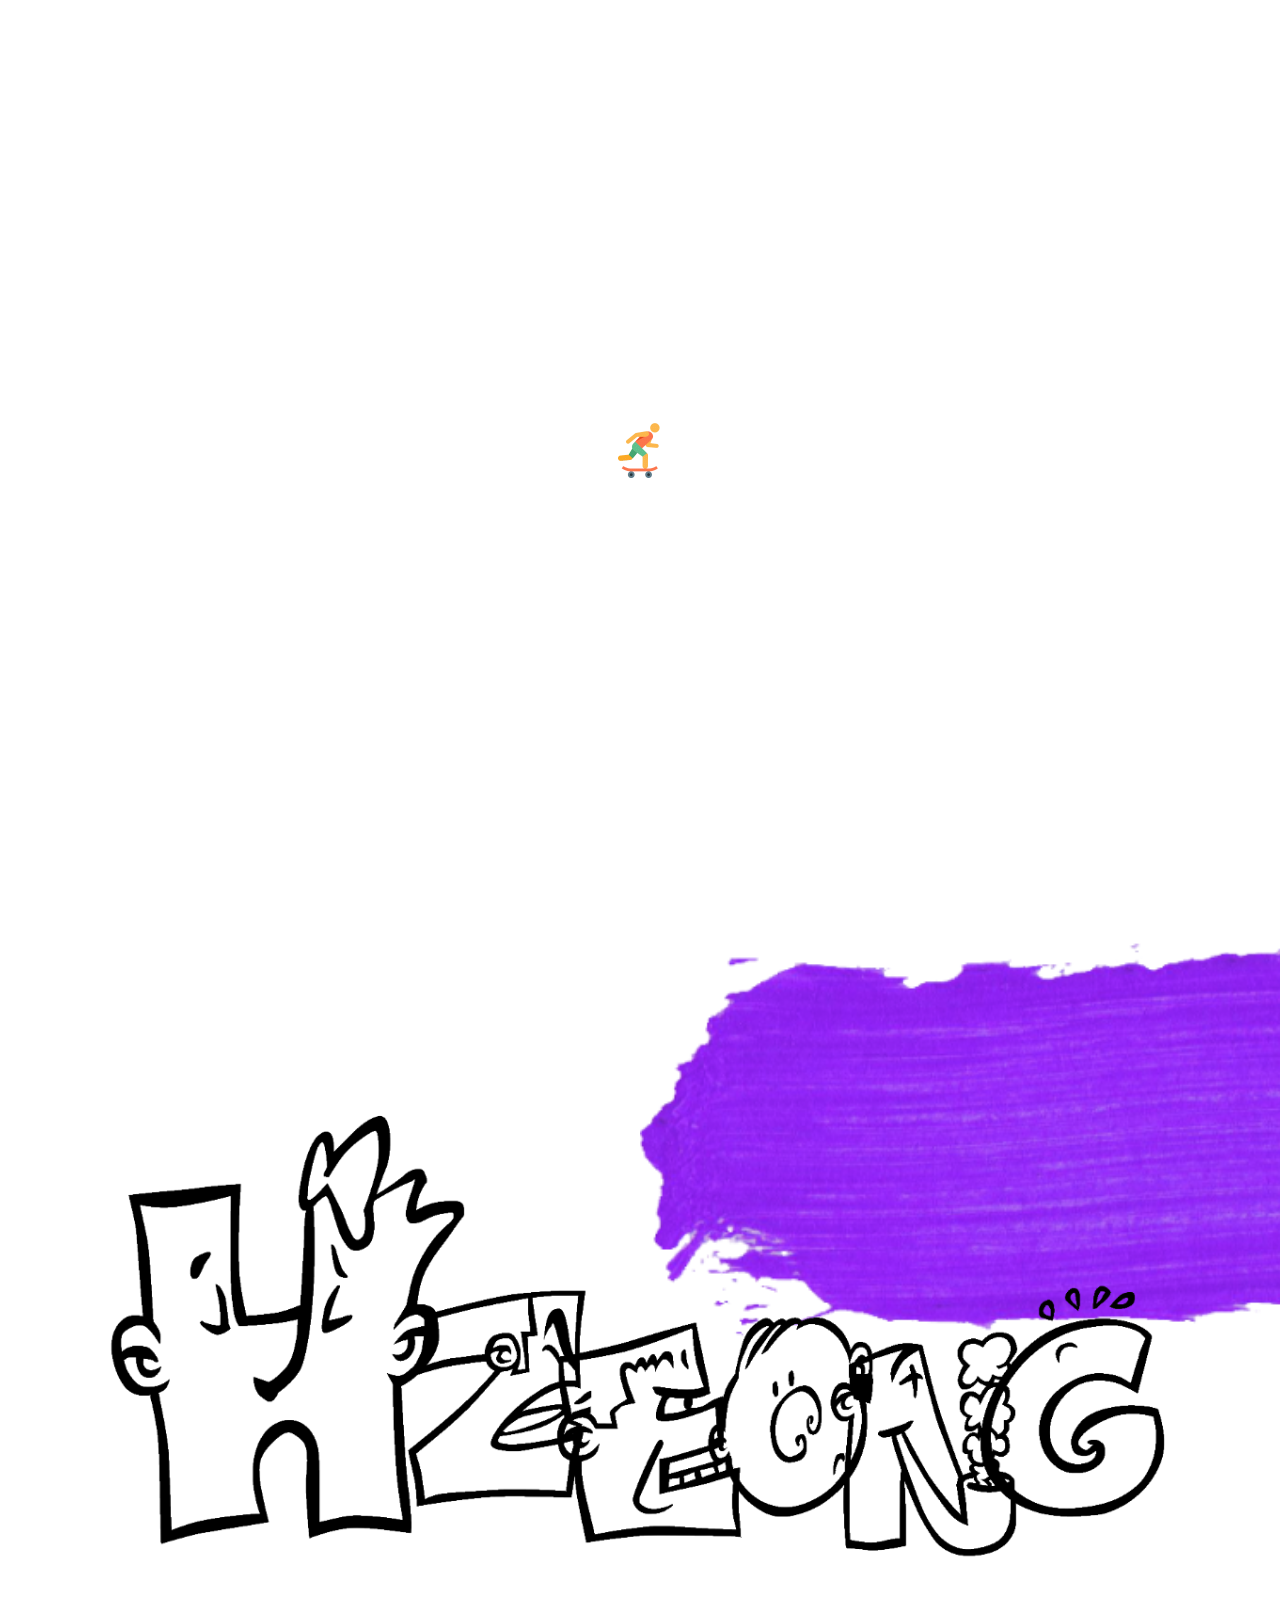
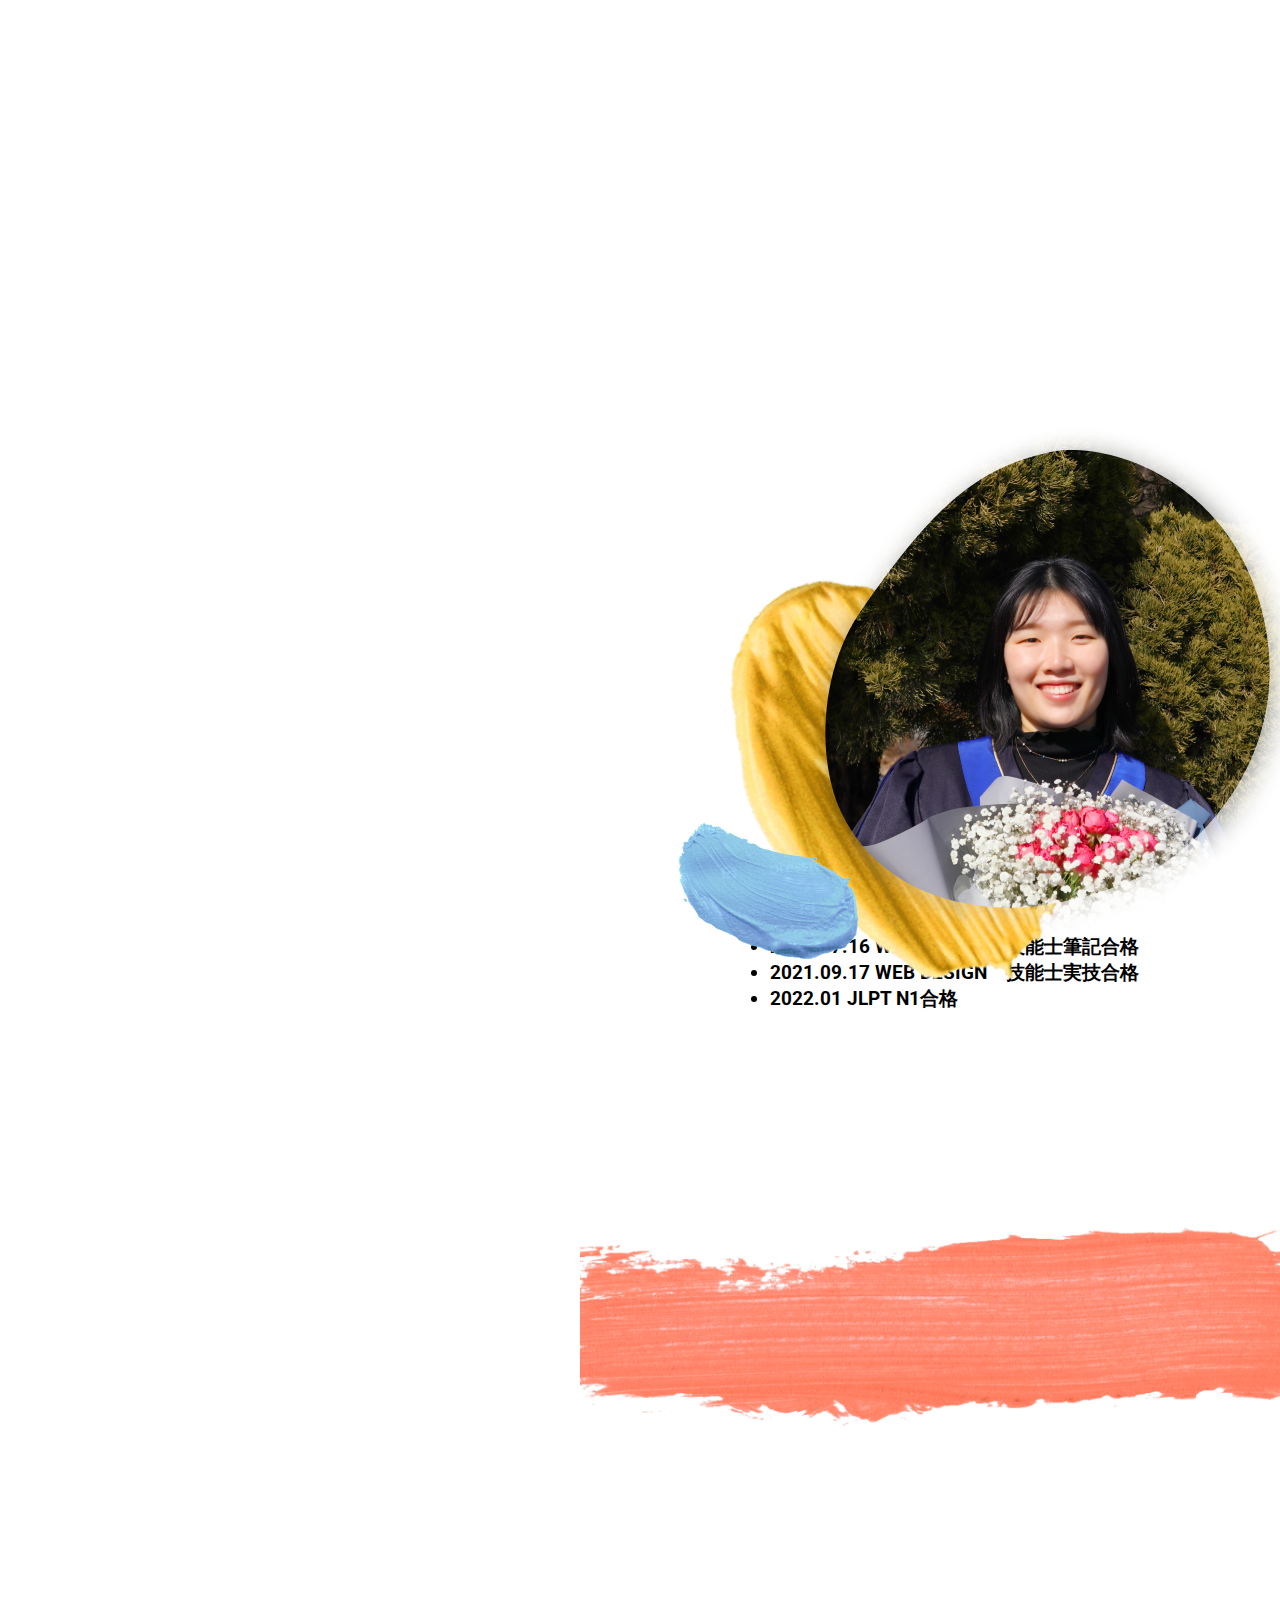
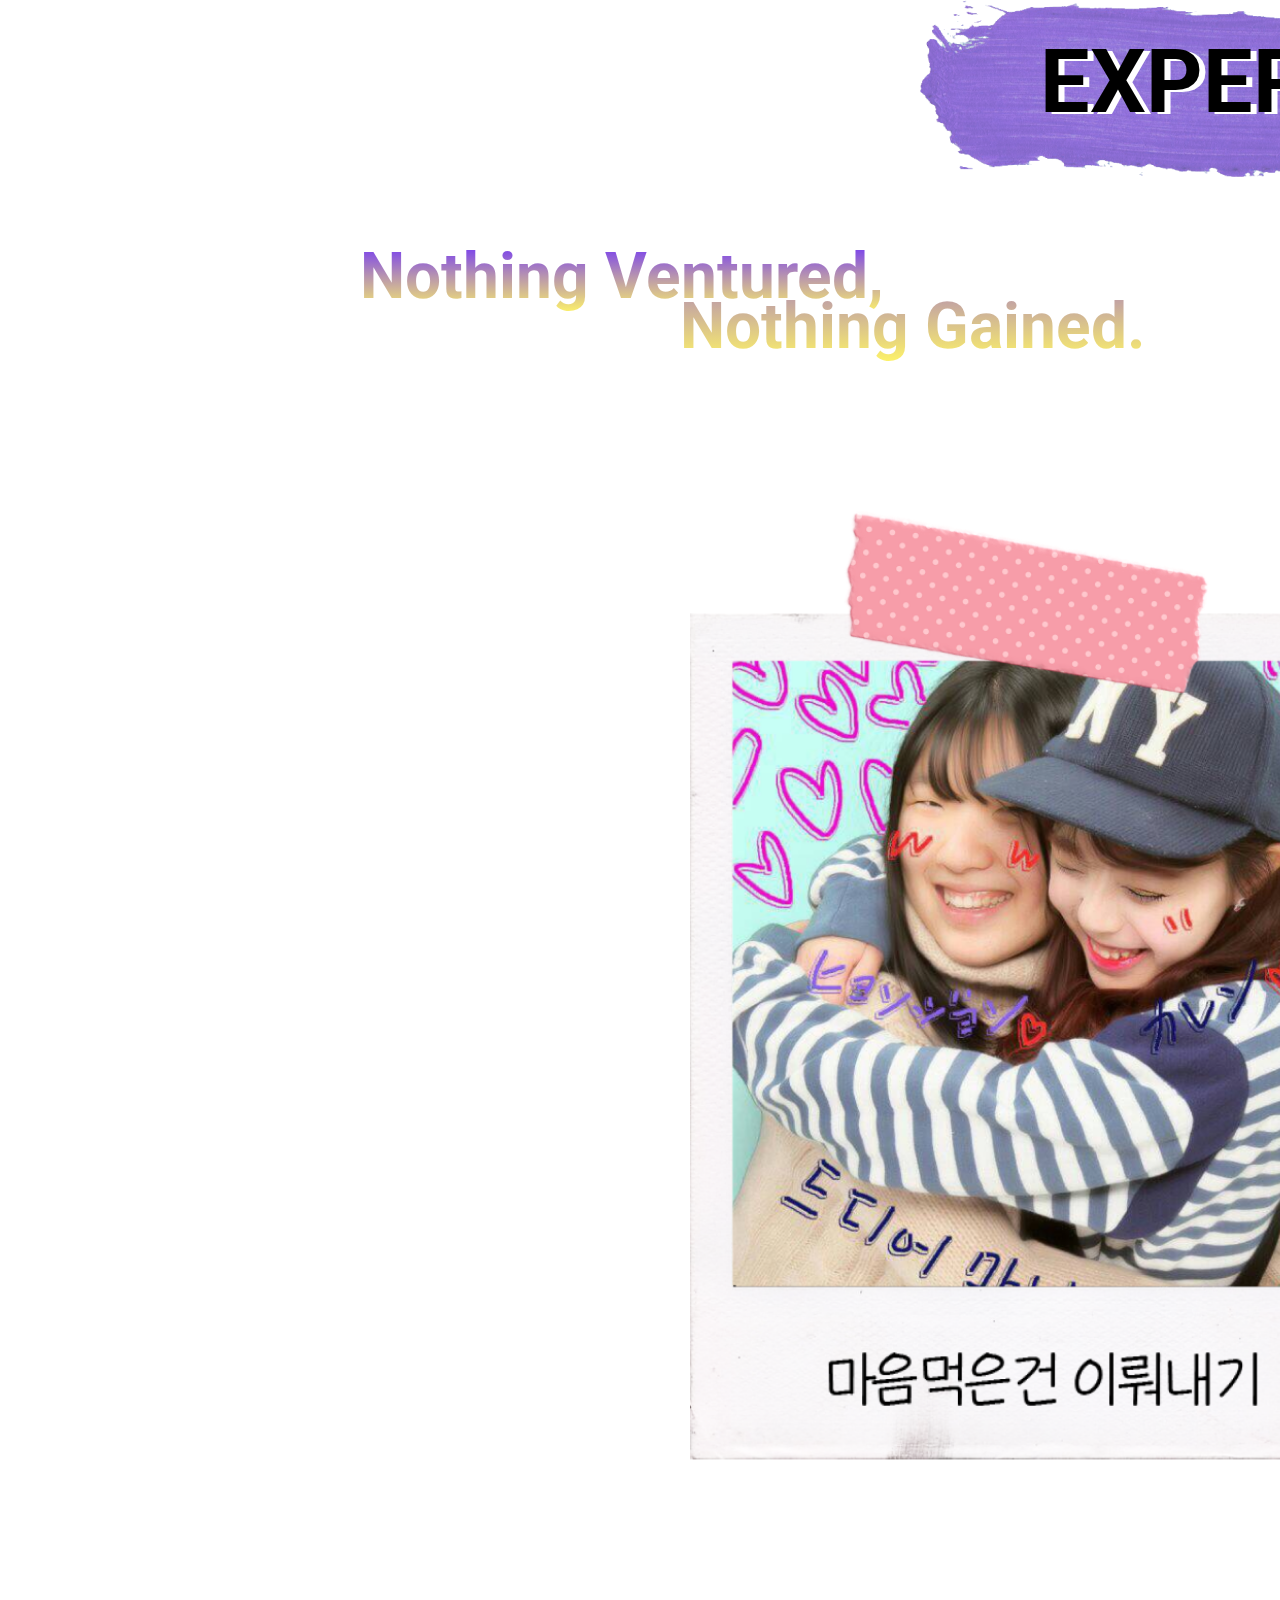
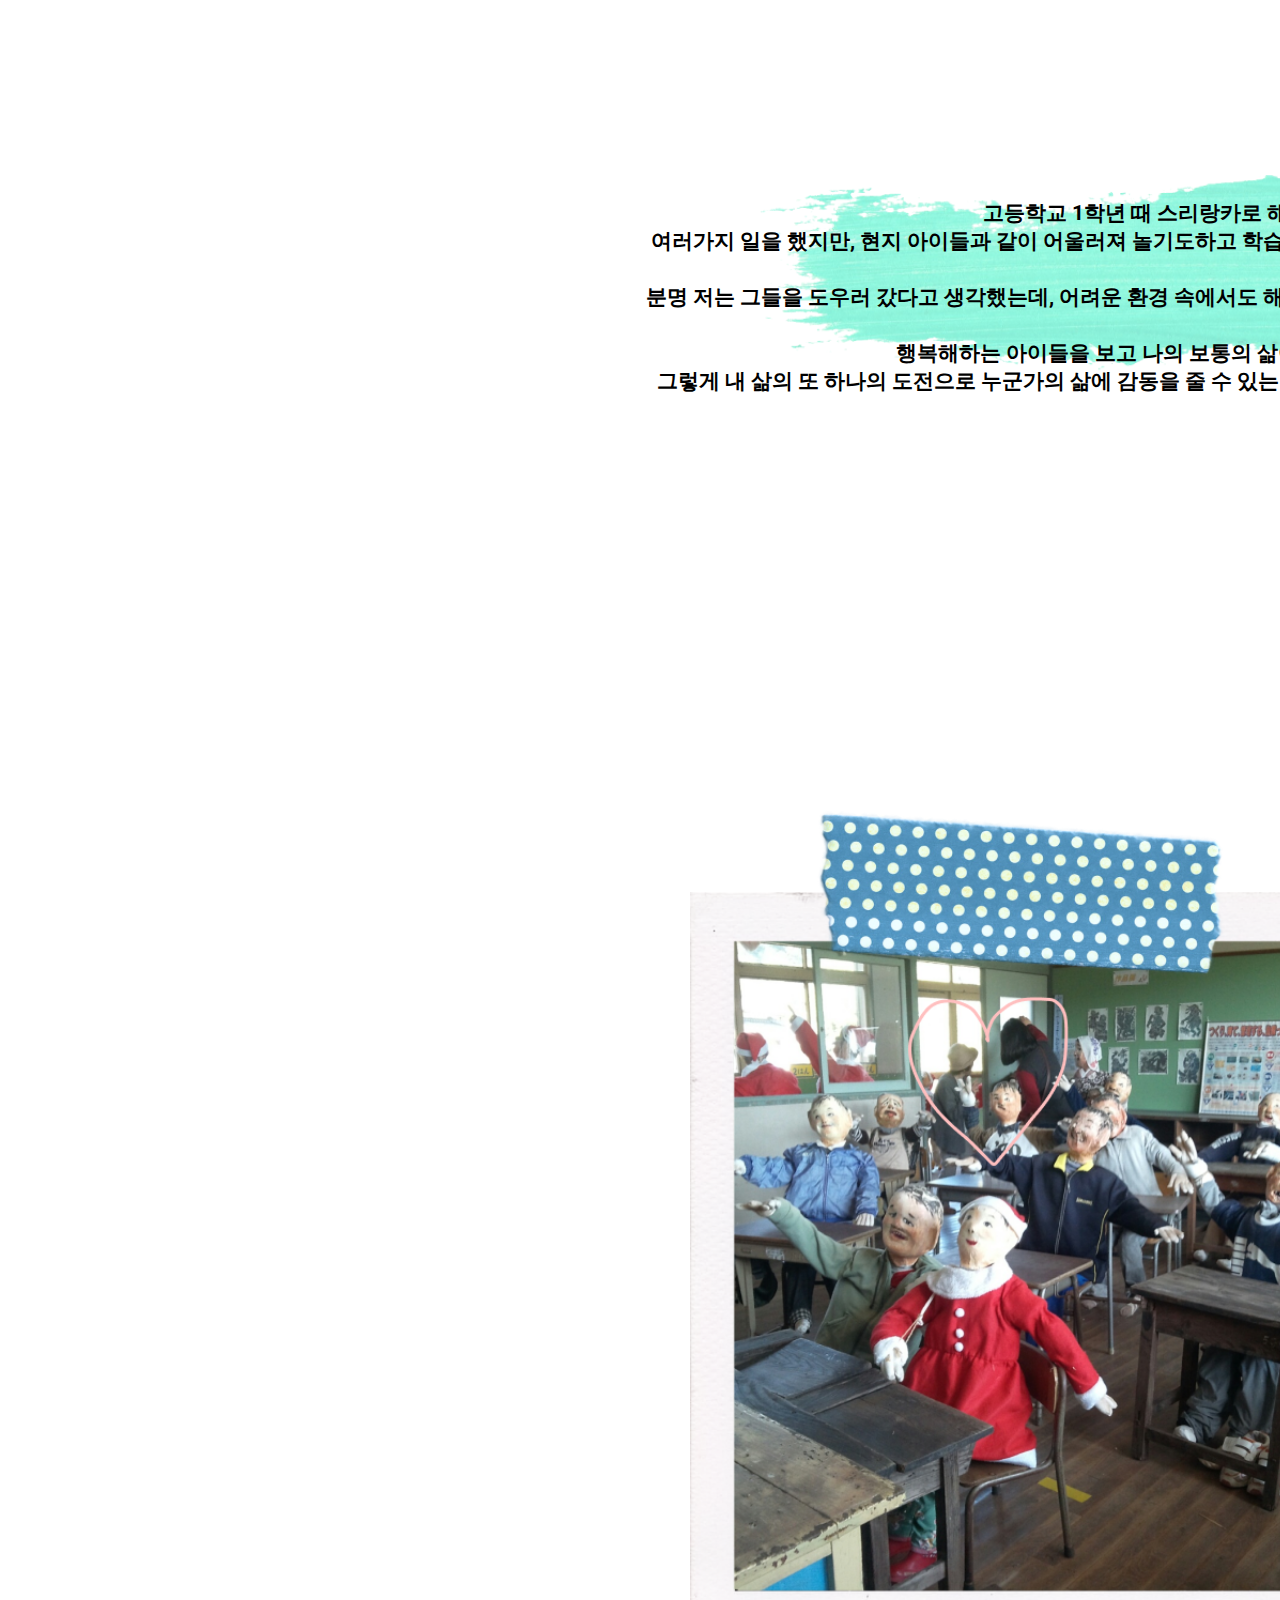
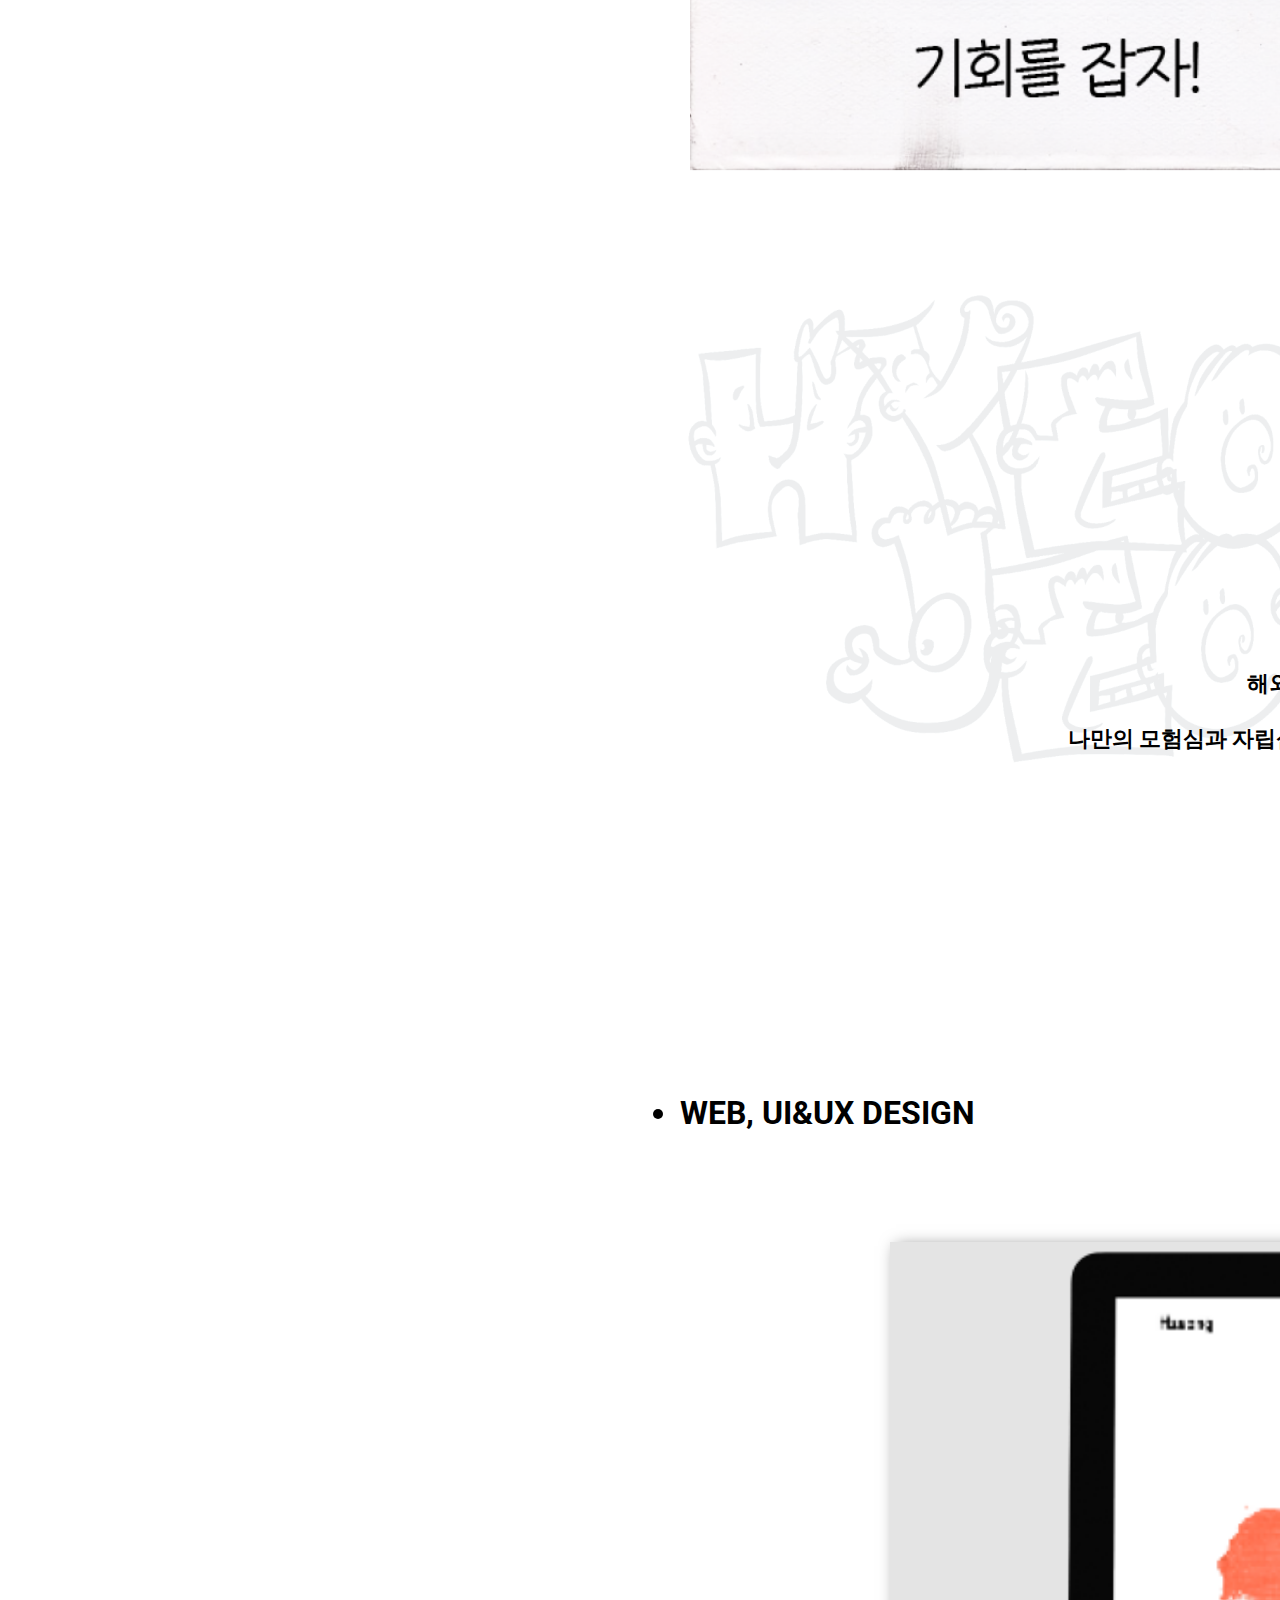
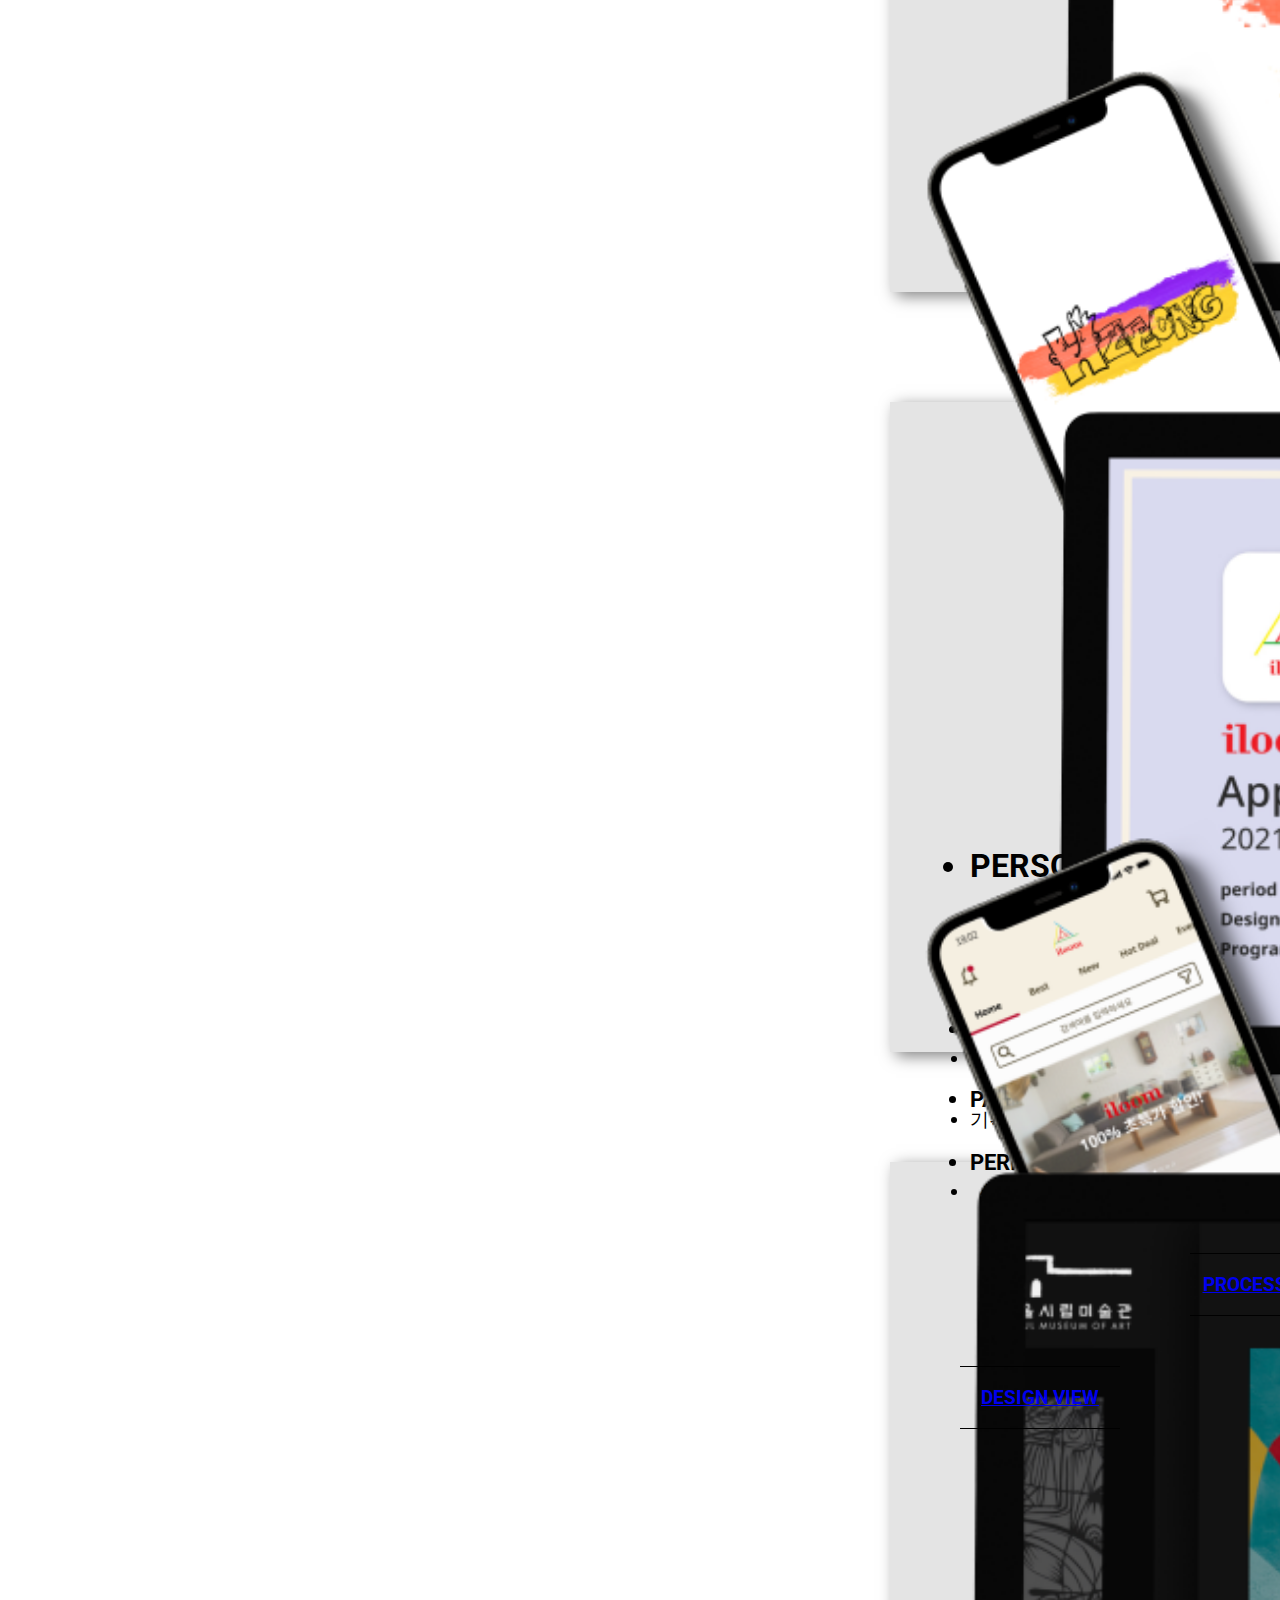
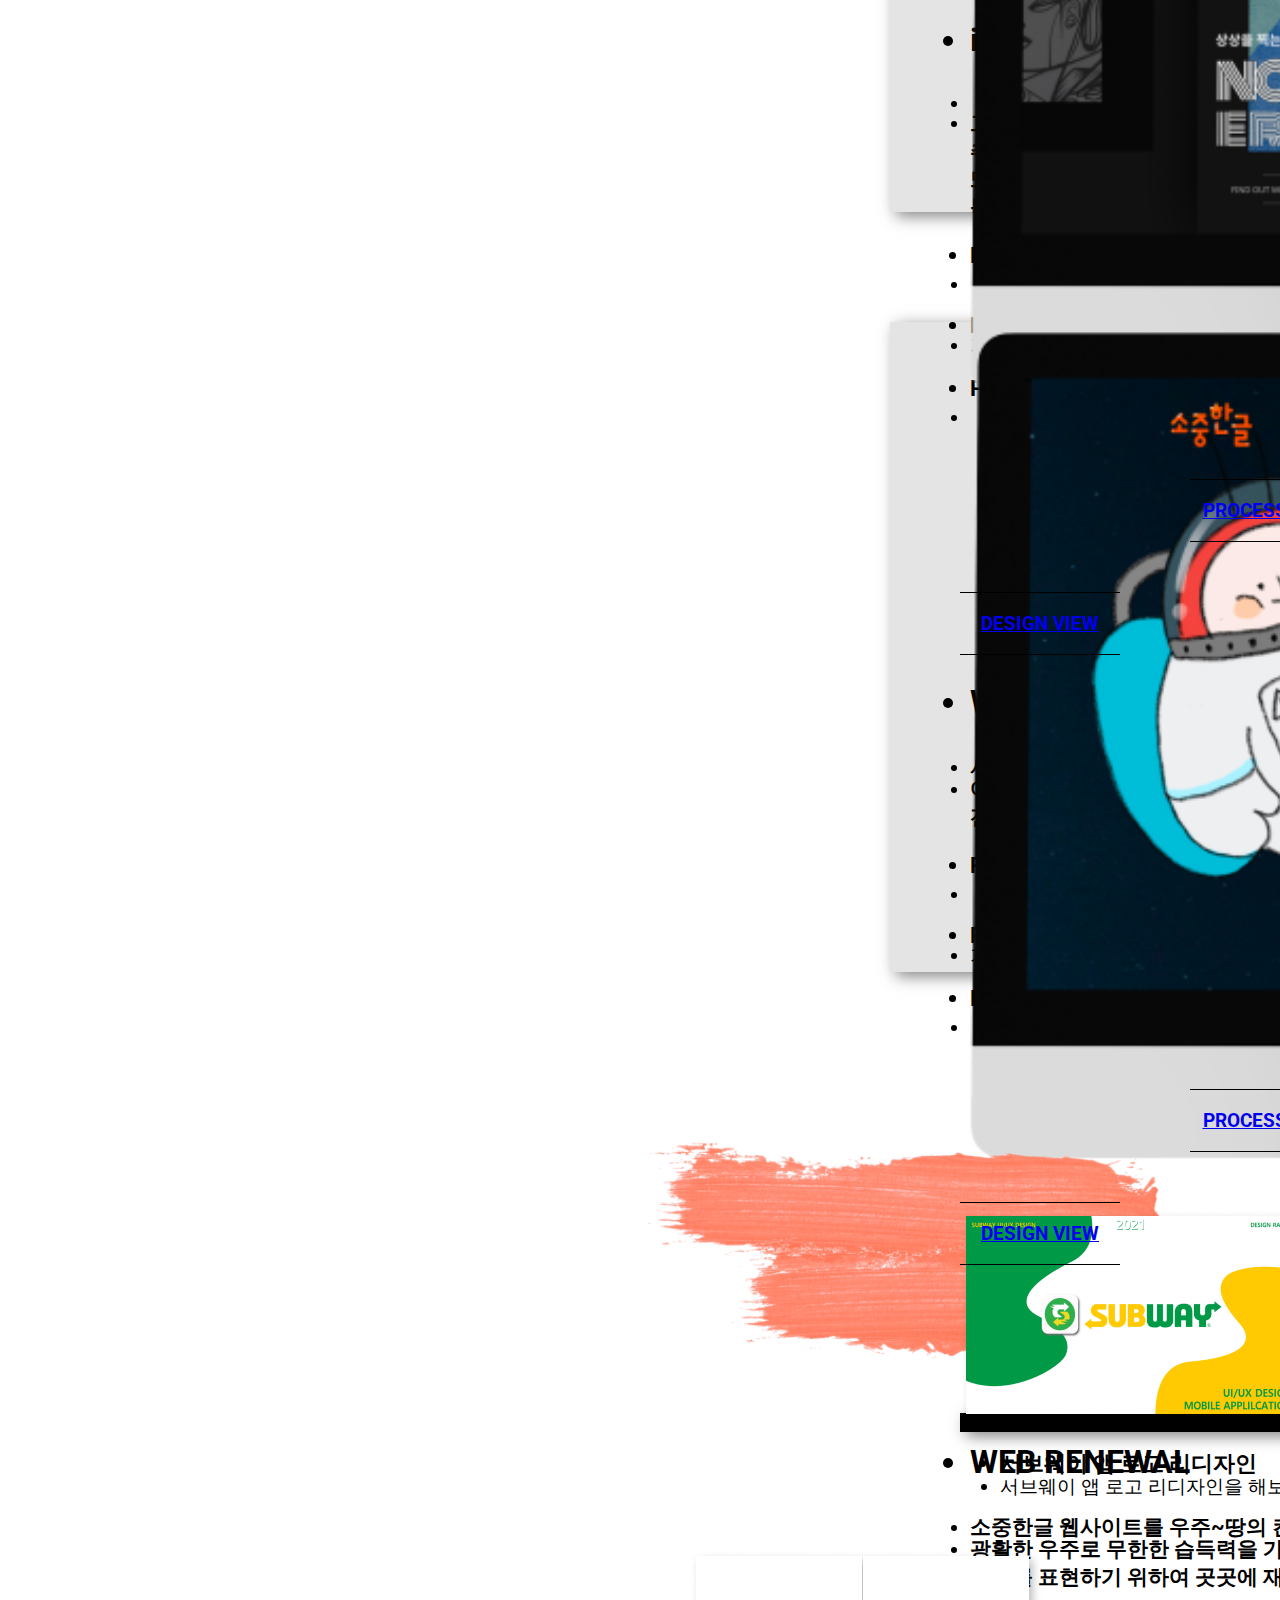
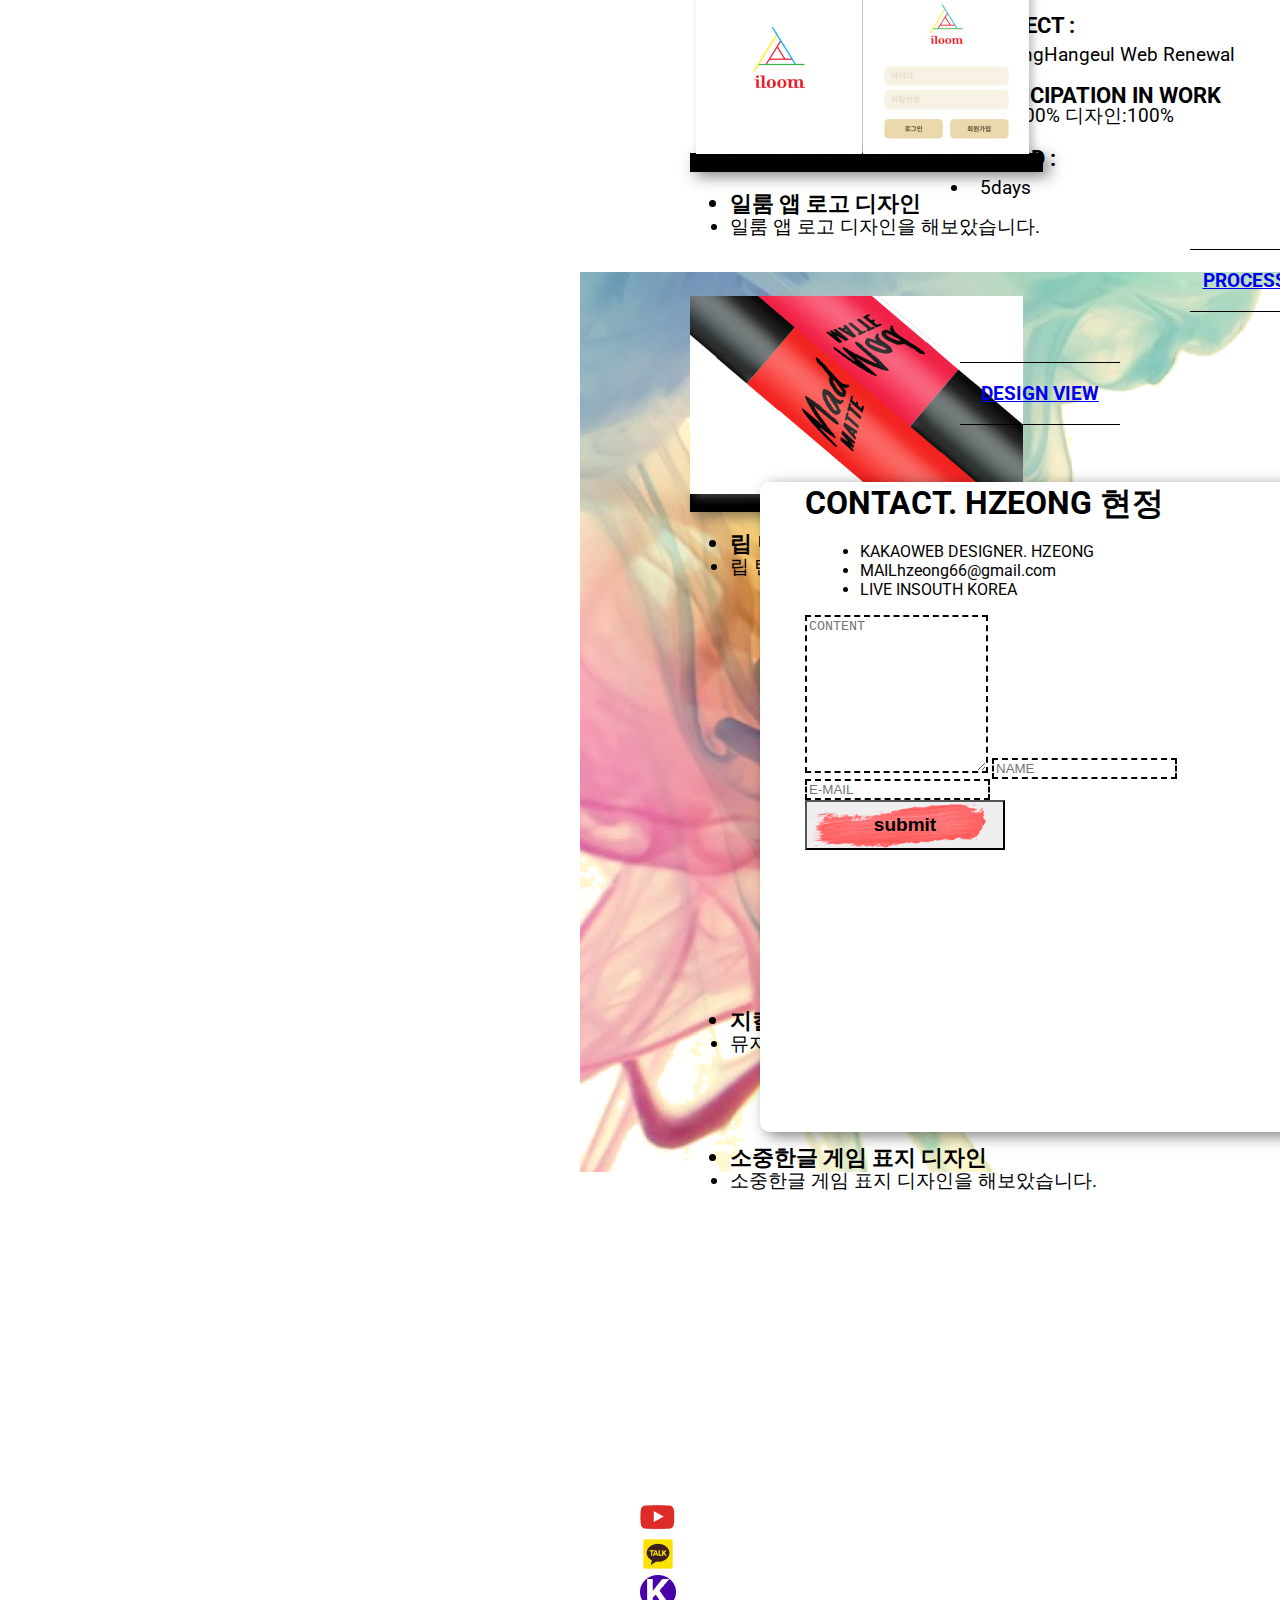
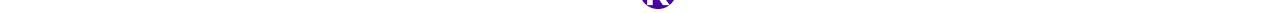
==== commit cf56cc03: "프로필 변경_일본어" ====
--- a/docs/index.html
+++ b/docs/index.html
@@ -144,9 +144,9 @@
               <div class="section-2_text2">
                 <ul>
                   <li class="title">LICENCE</li>
-                  <li class="text1">2021.07.16 웹디자인 기능사 필기 합격</li>
-                  <li class="text1">2021.09.17 웹디자인 기능사 실기 합격</li>
-                  <li class="text1">2022.01 JLPT N1</li>
+                  <li class="text1">2021.07.16 WEB DESIGN　技能士筆記合格</li>
+                  <li class="text1">2021.09.17 WEB DESIGN　技能士実技合格</li>
+                  <li class="text1">2022.01 JLPT N1合格</li>
                 </ul>
               </div>
             </div>
@@ -159,9 +159,9 @@
             </div>
             <div class="section-2_text4">
               <ul>
-                <li class="section-2_text4-1 text2">좋은 에너지로 주변을 물들이는 <span
-                    style="color:#590BFF; font-size:1.8rem;">웹디자이너 김현정</span>입니다.</li>
-                <li class="section-2_text4-2 text2">항상 밝은 미소와 긍정적인 마인드로 열심히 배우고 최선을 다하겠습니다.</li>
+                <li class="section-2_text4-1 text2">ポジティブなエネルギーで周りを染める <span
+                    style="color:#590BFF; font-size:1.8rem;">WEB DESIGNER KIM HYEONJEONG</span>です。</li>
+                <li class="section-2_text4-2 text2">いつも明るい笑顔と肯定的なマインドで熱心に学んで最善を尽くします。</li>
               </ul>
             </div>
             <div class="section-2_text5">
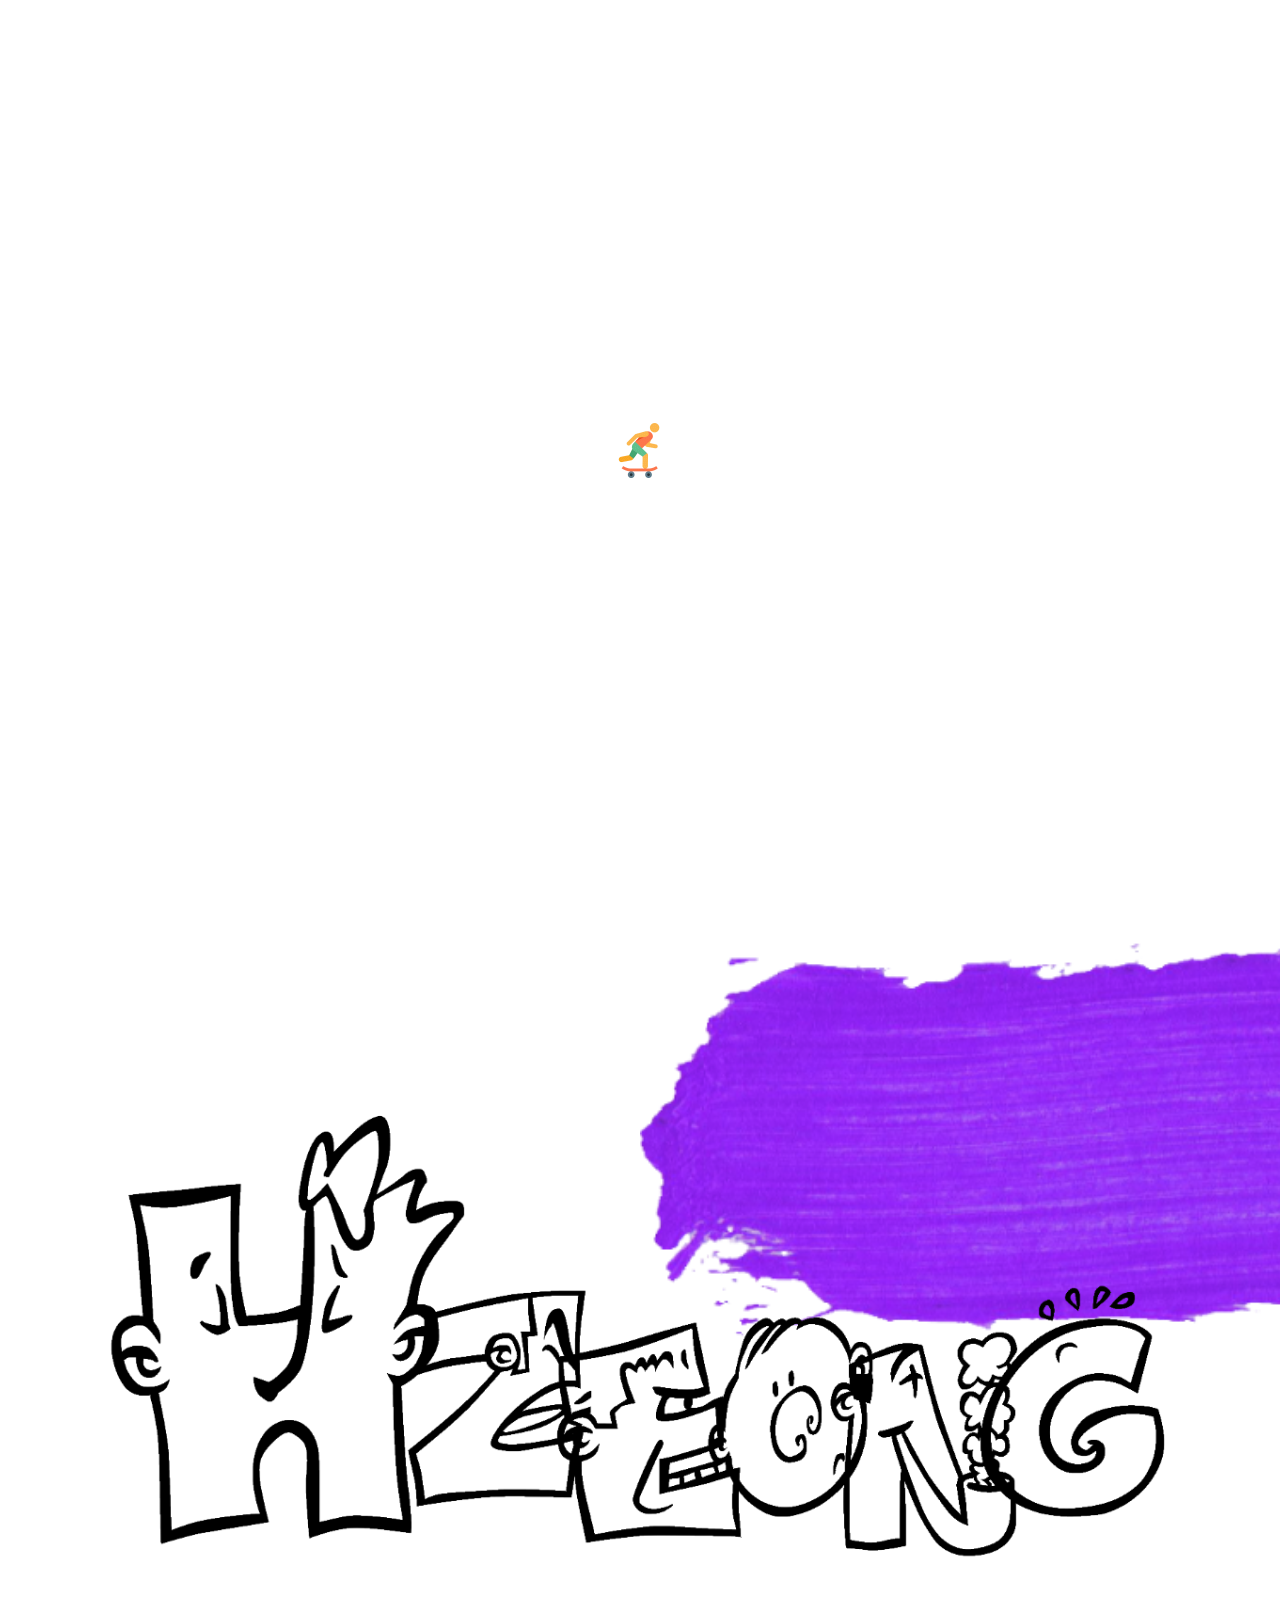
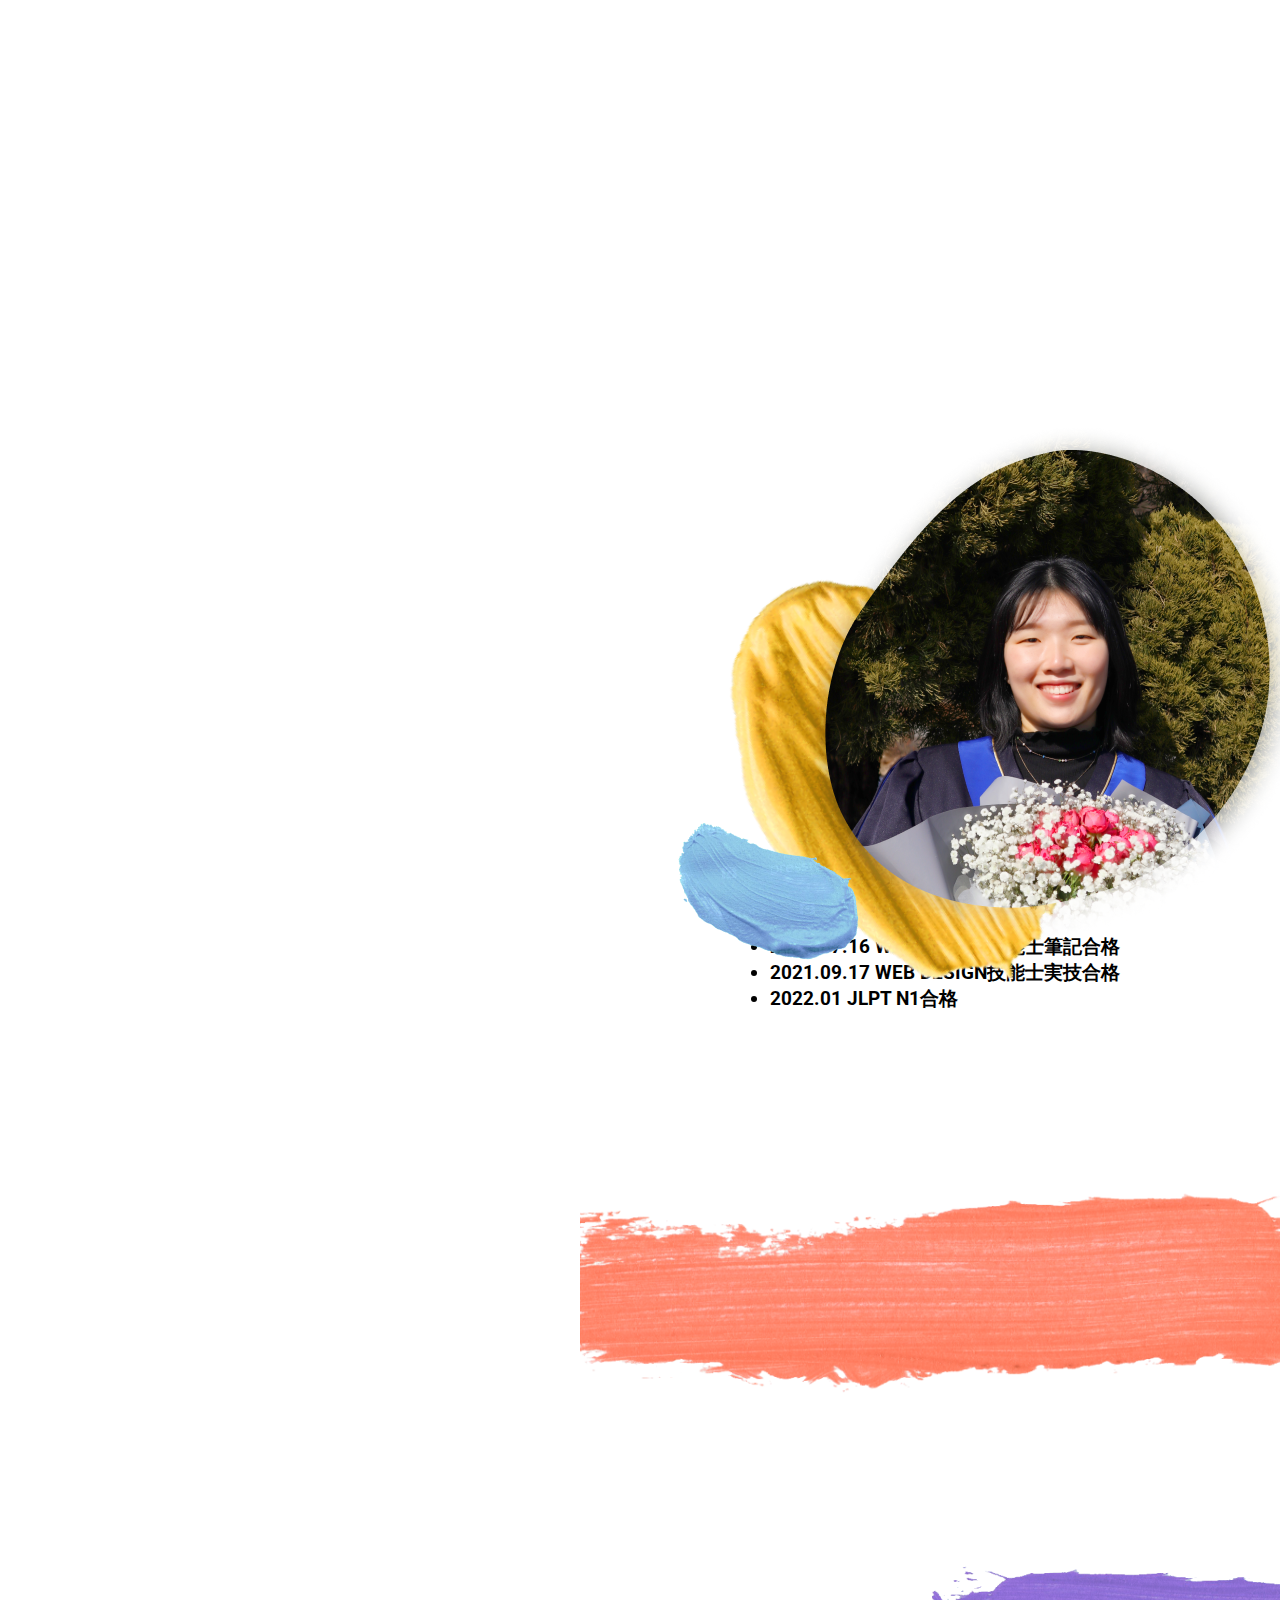
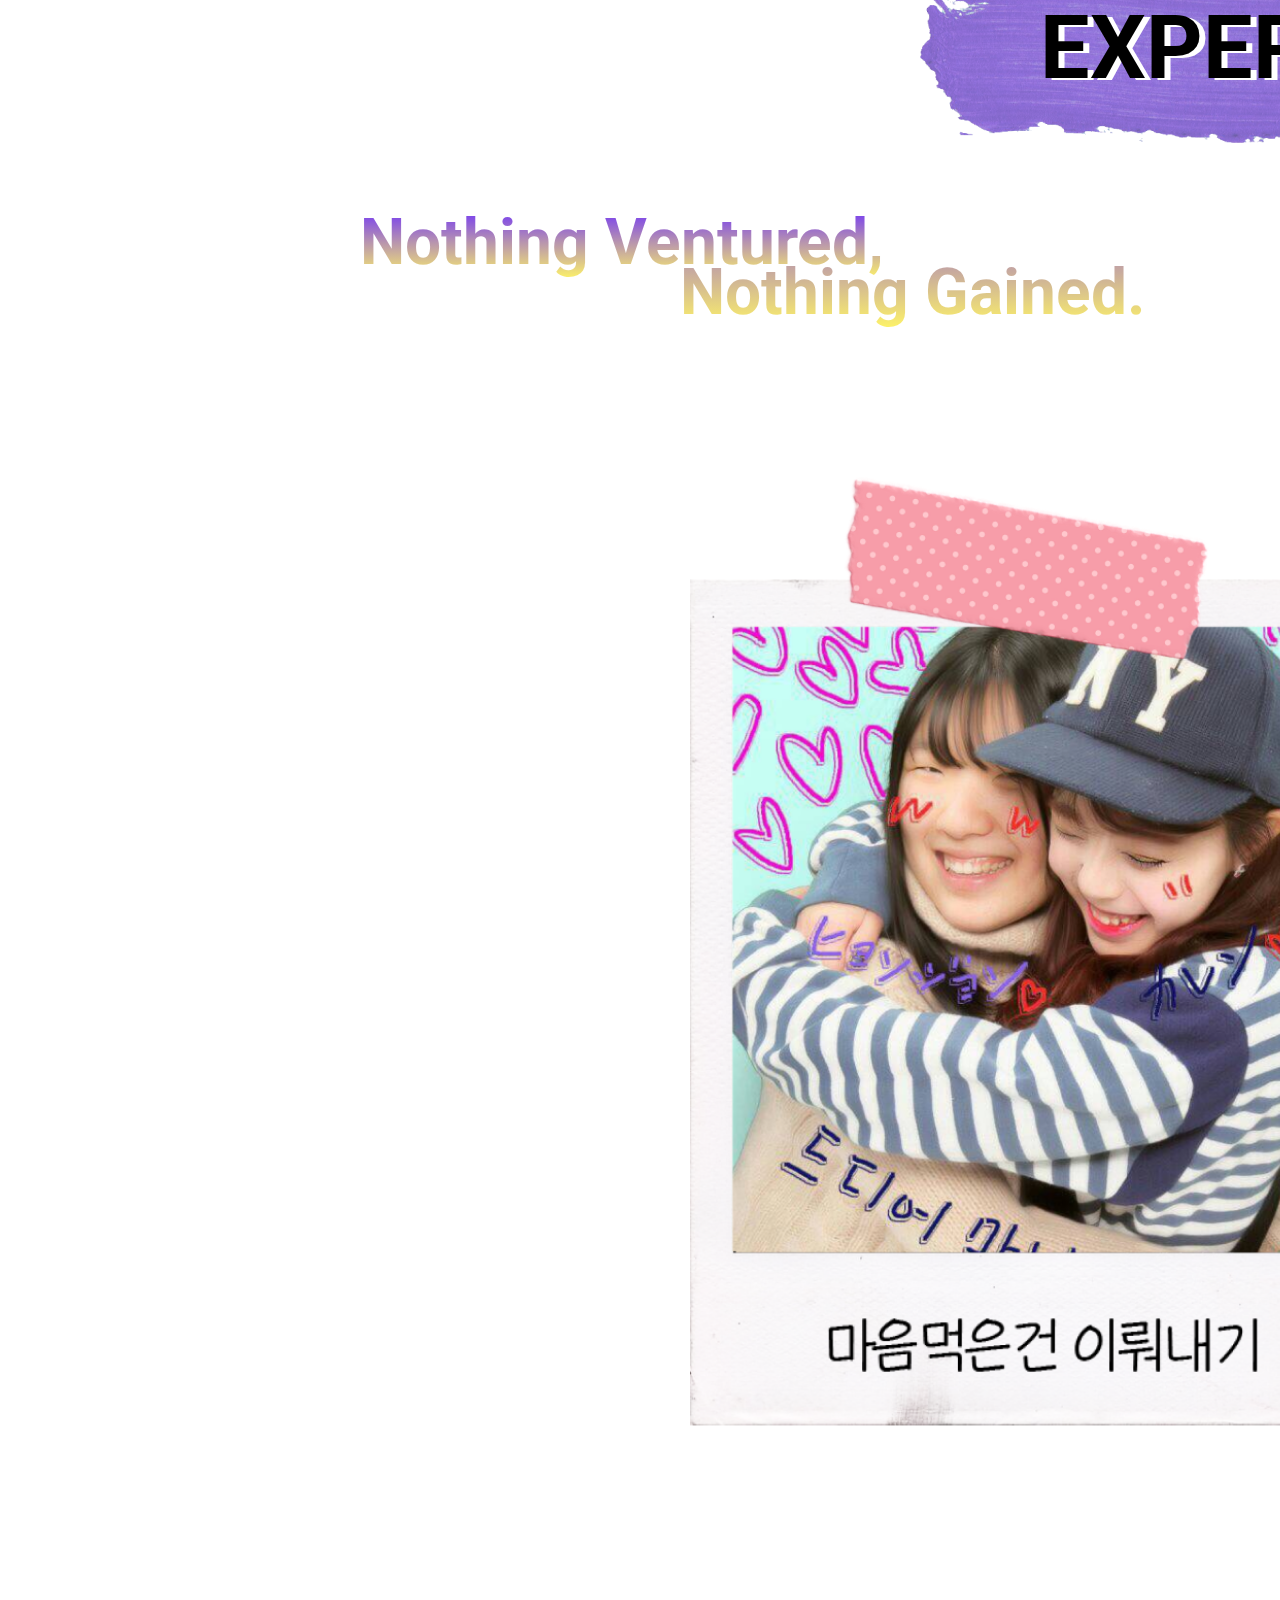
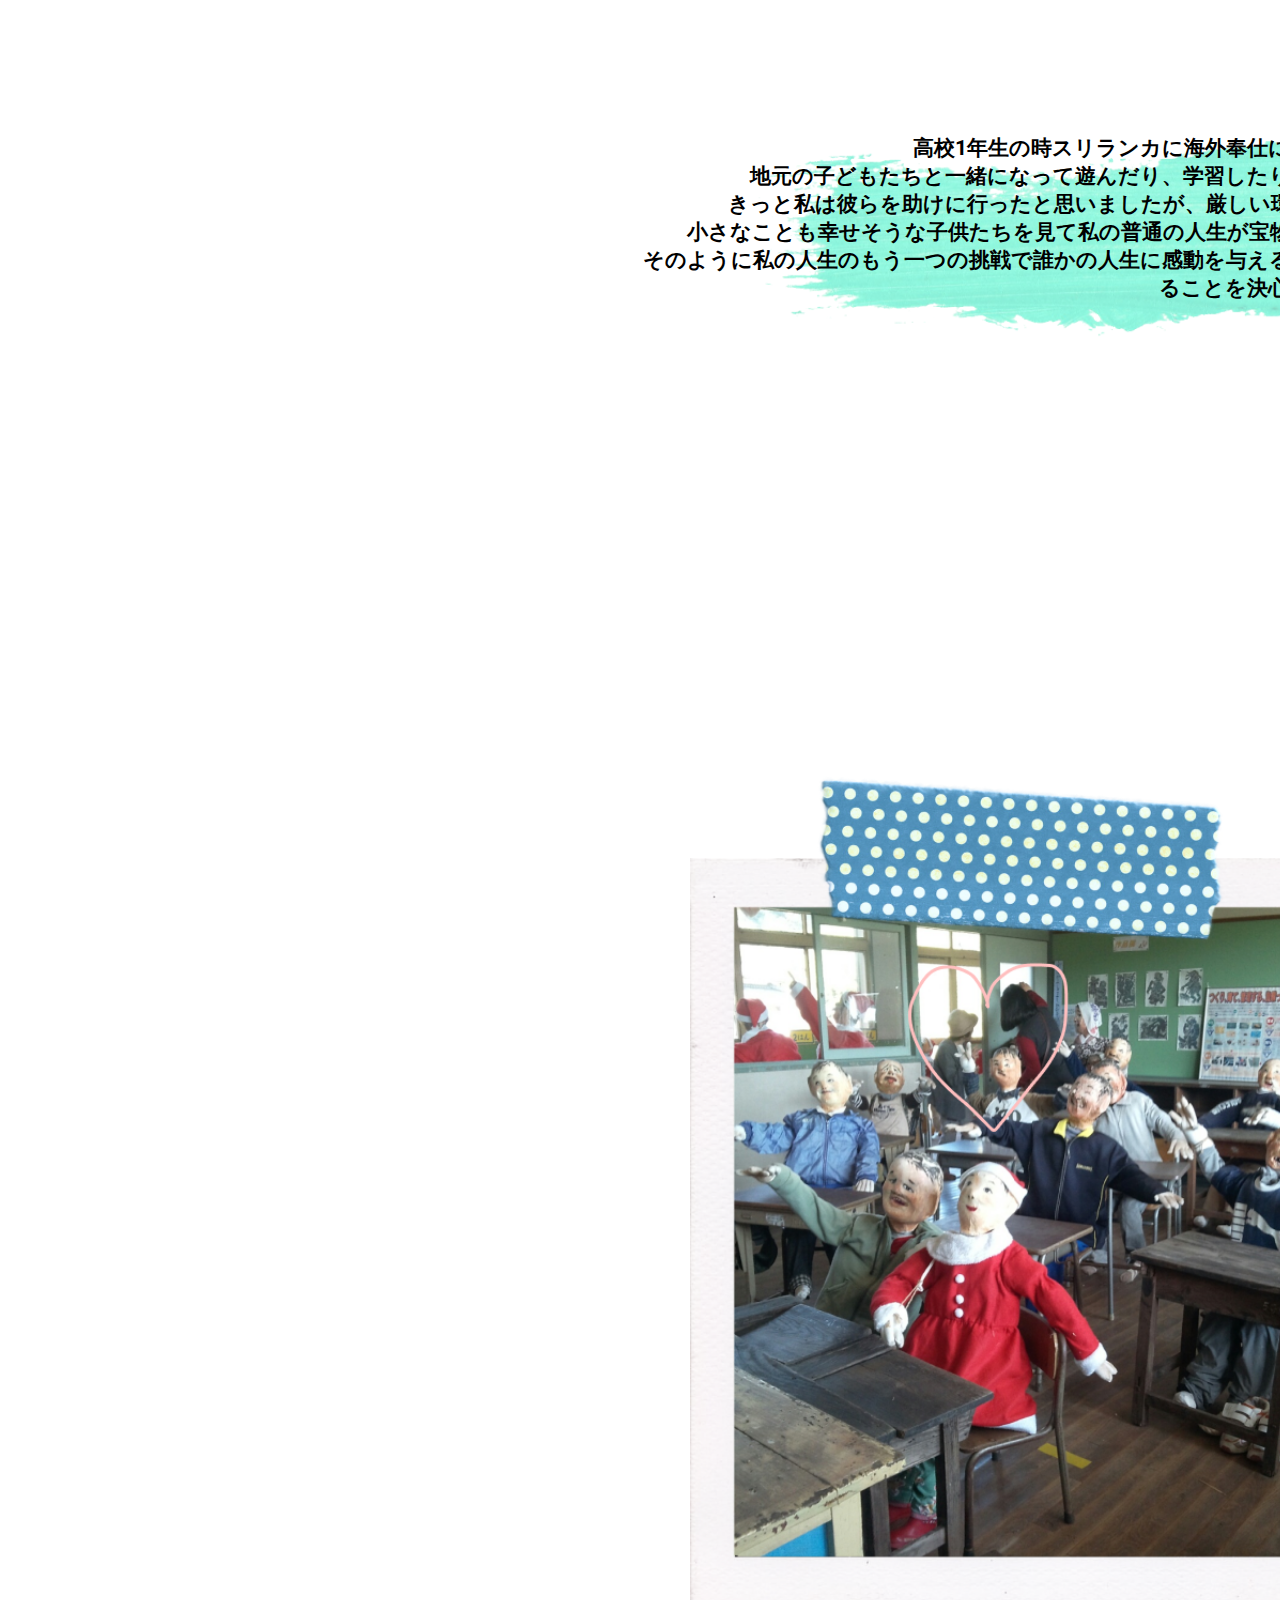
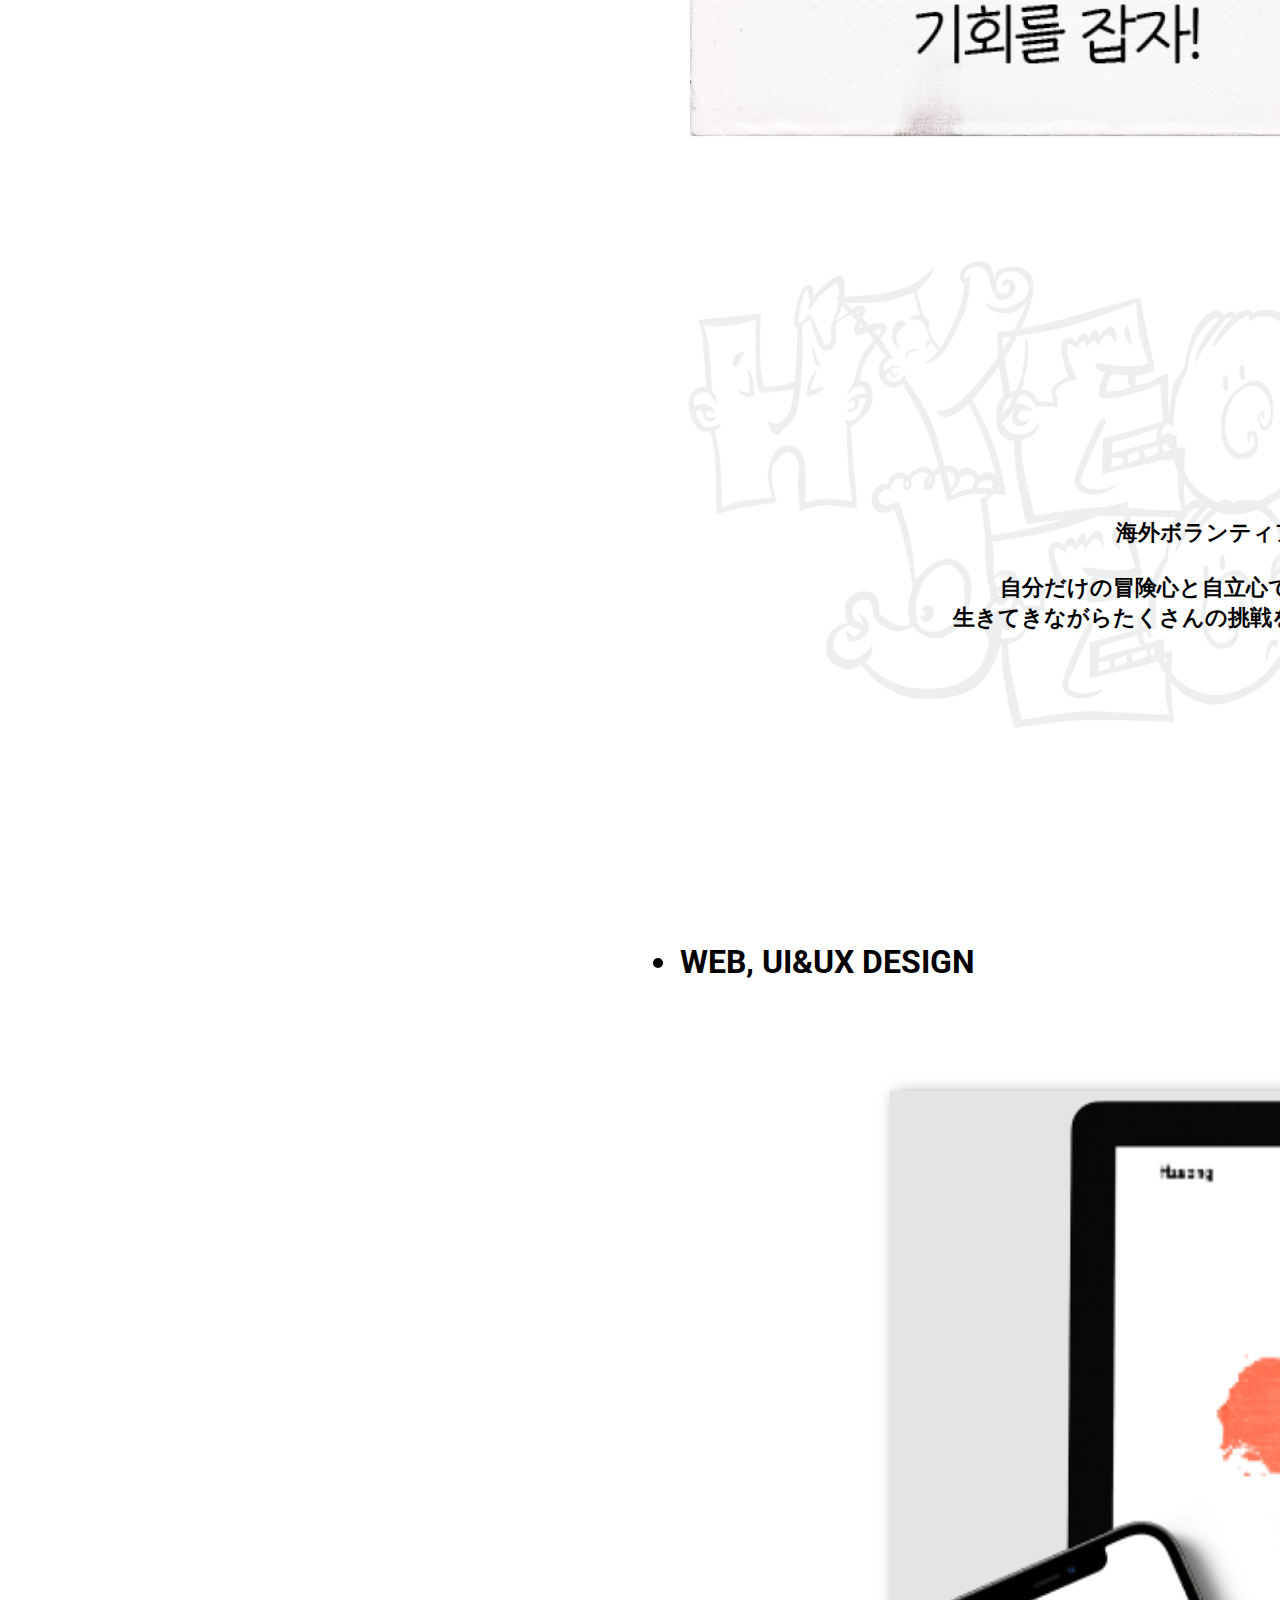
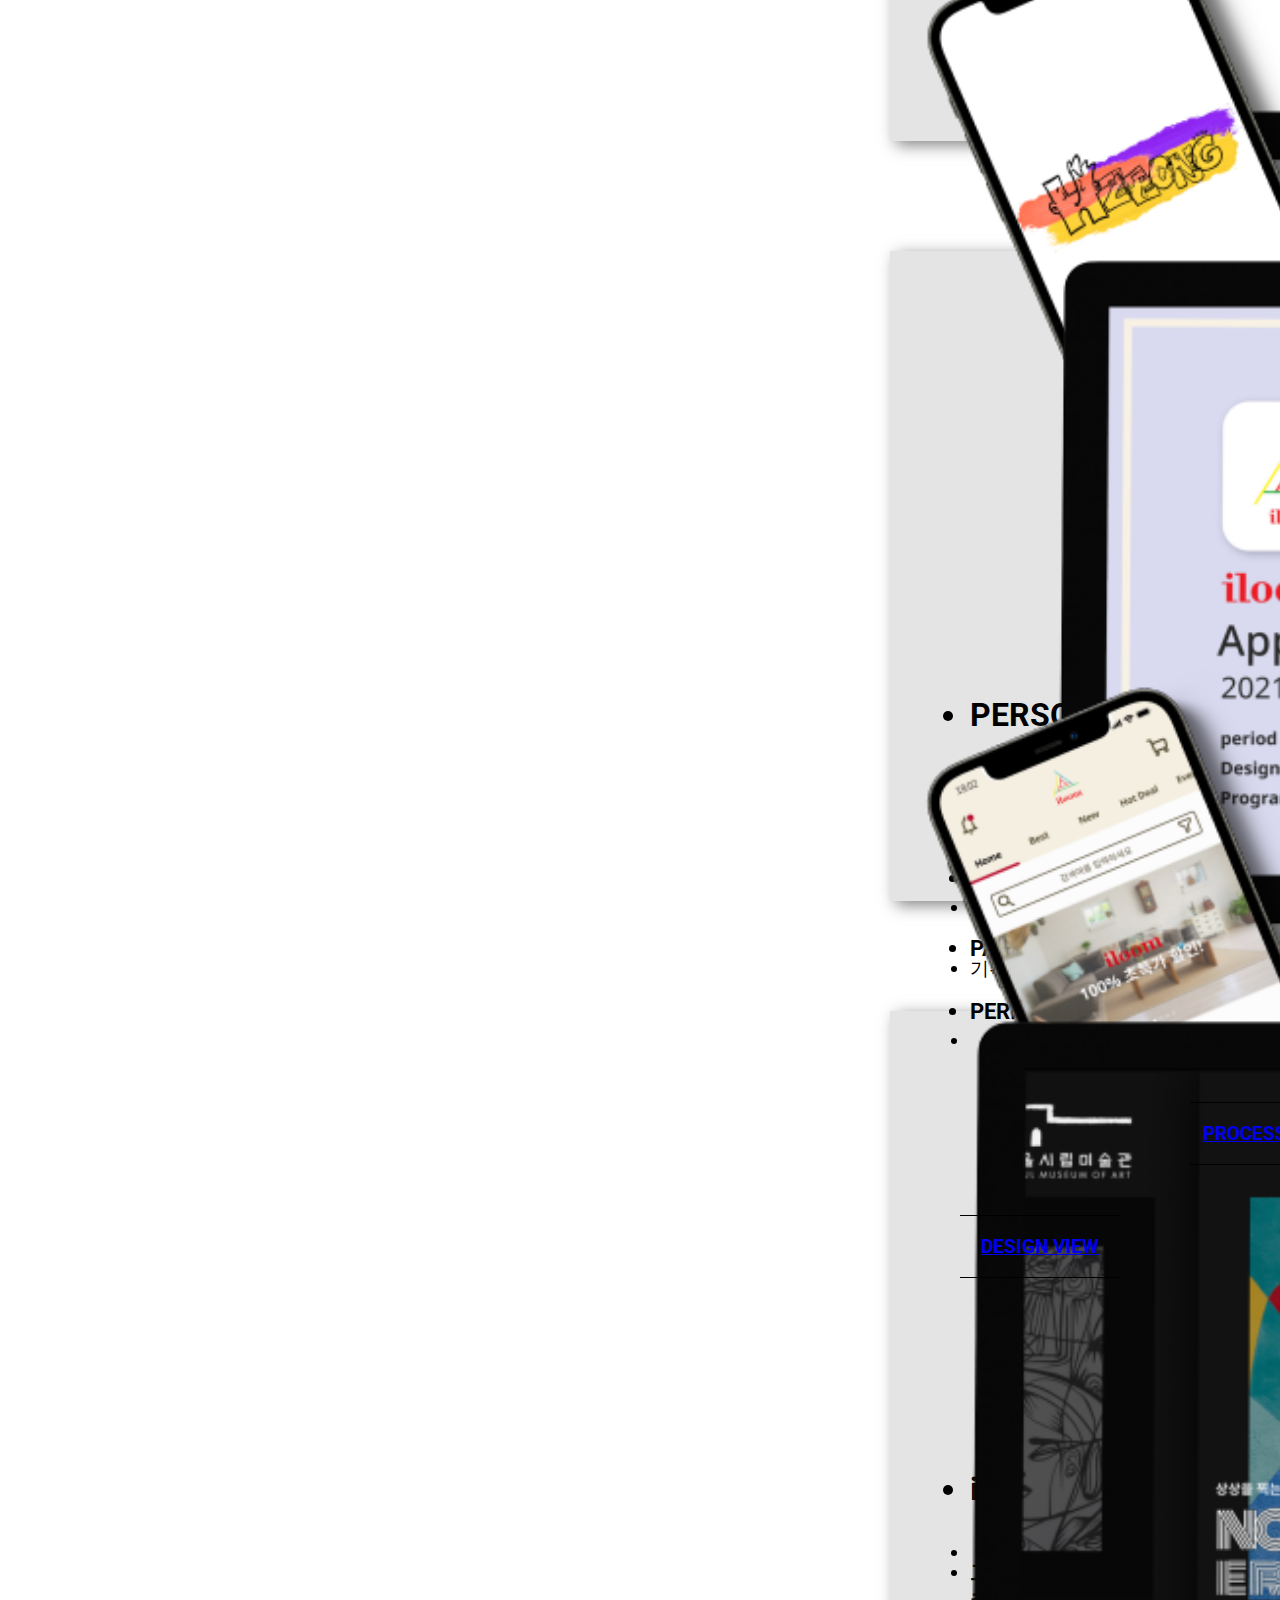
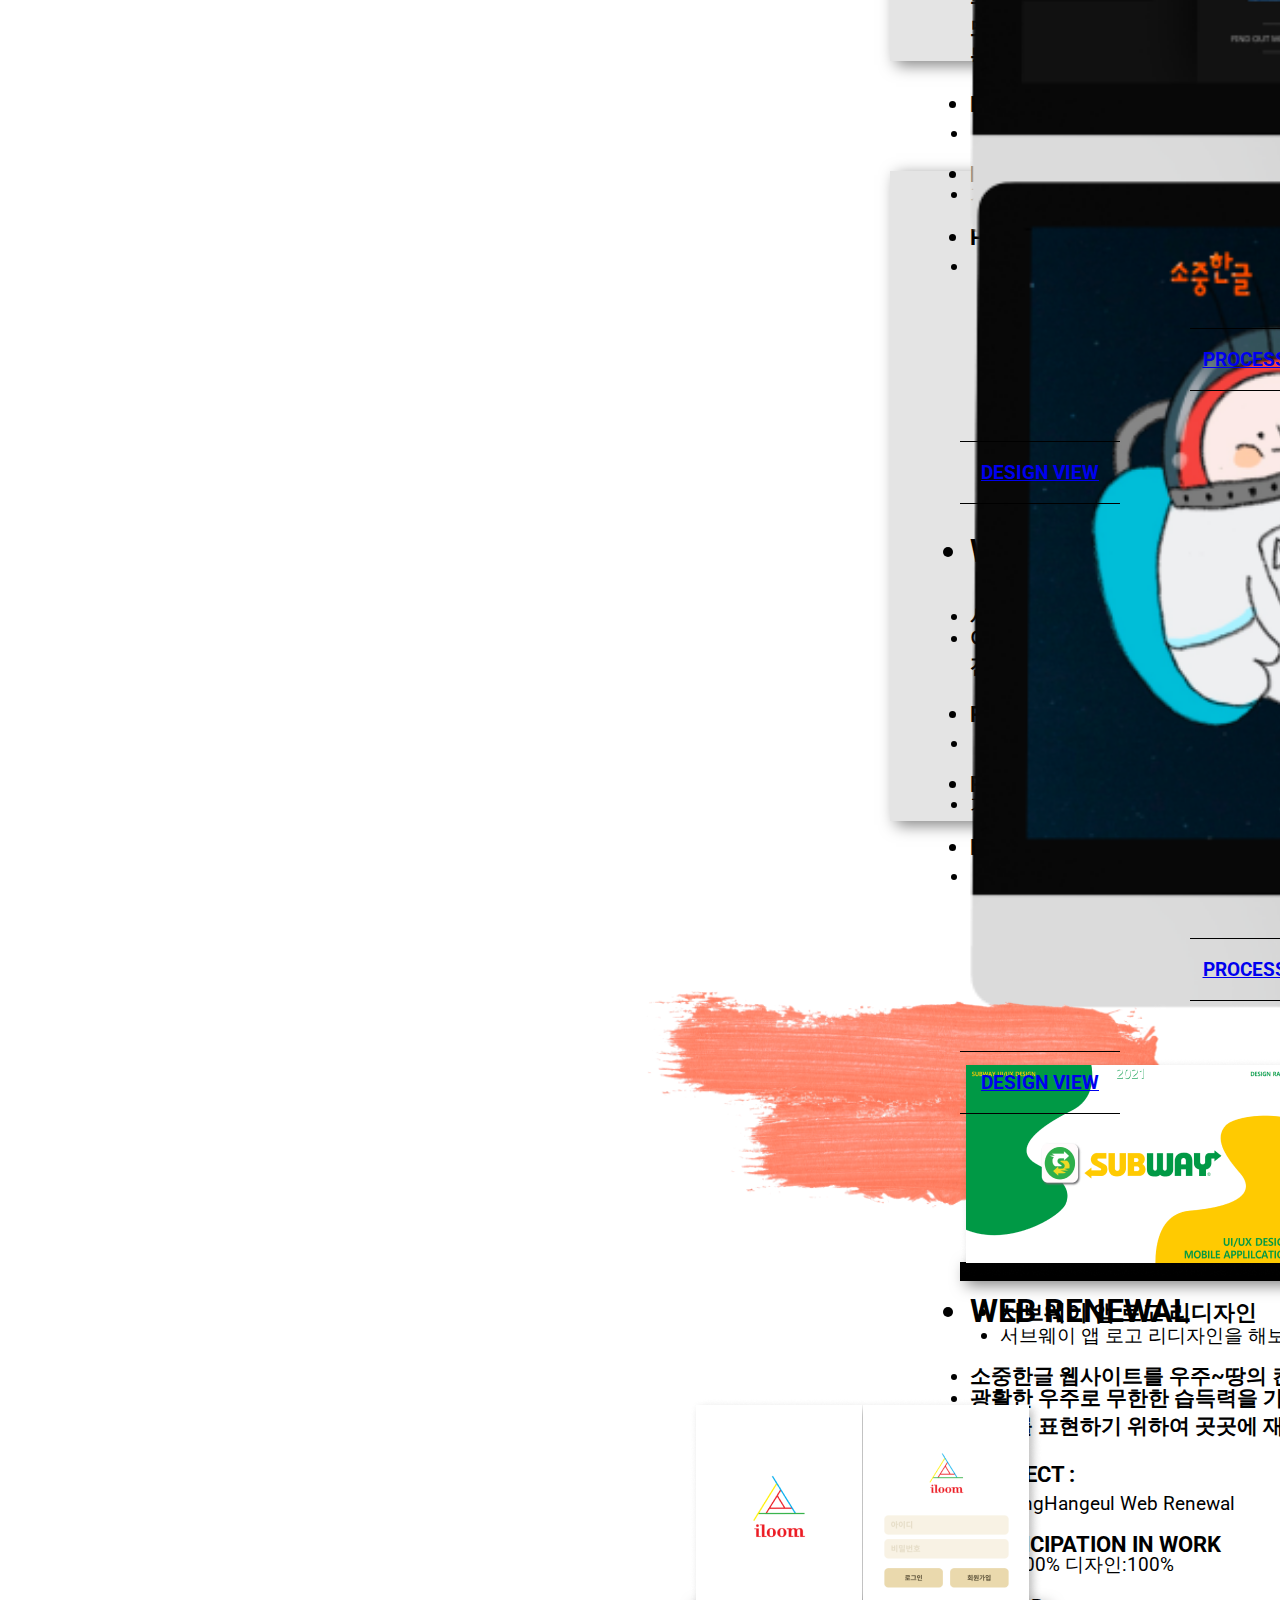
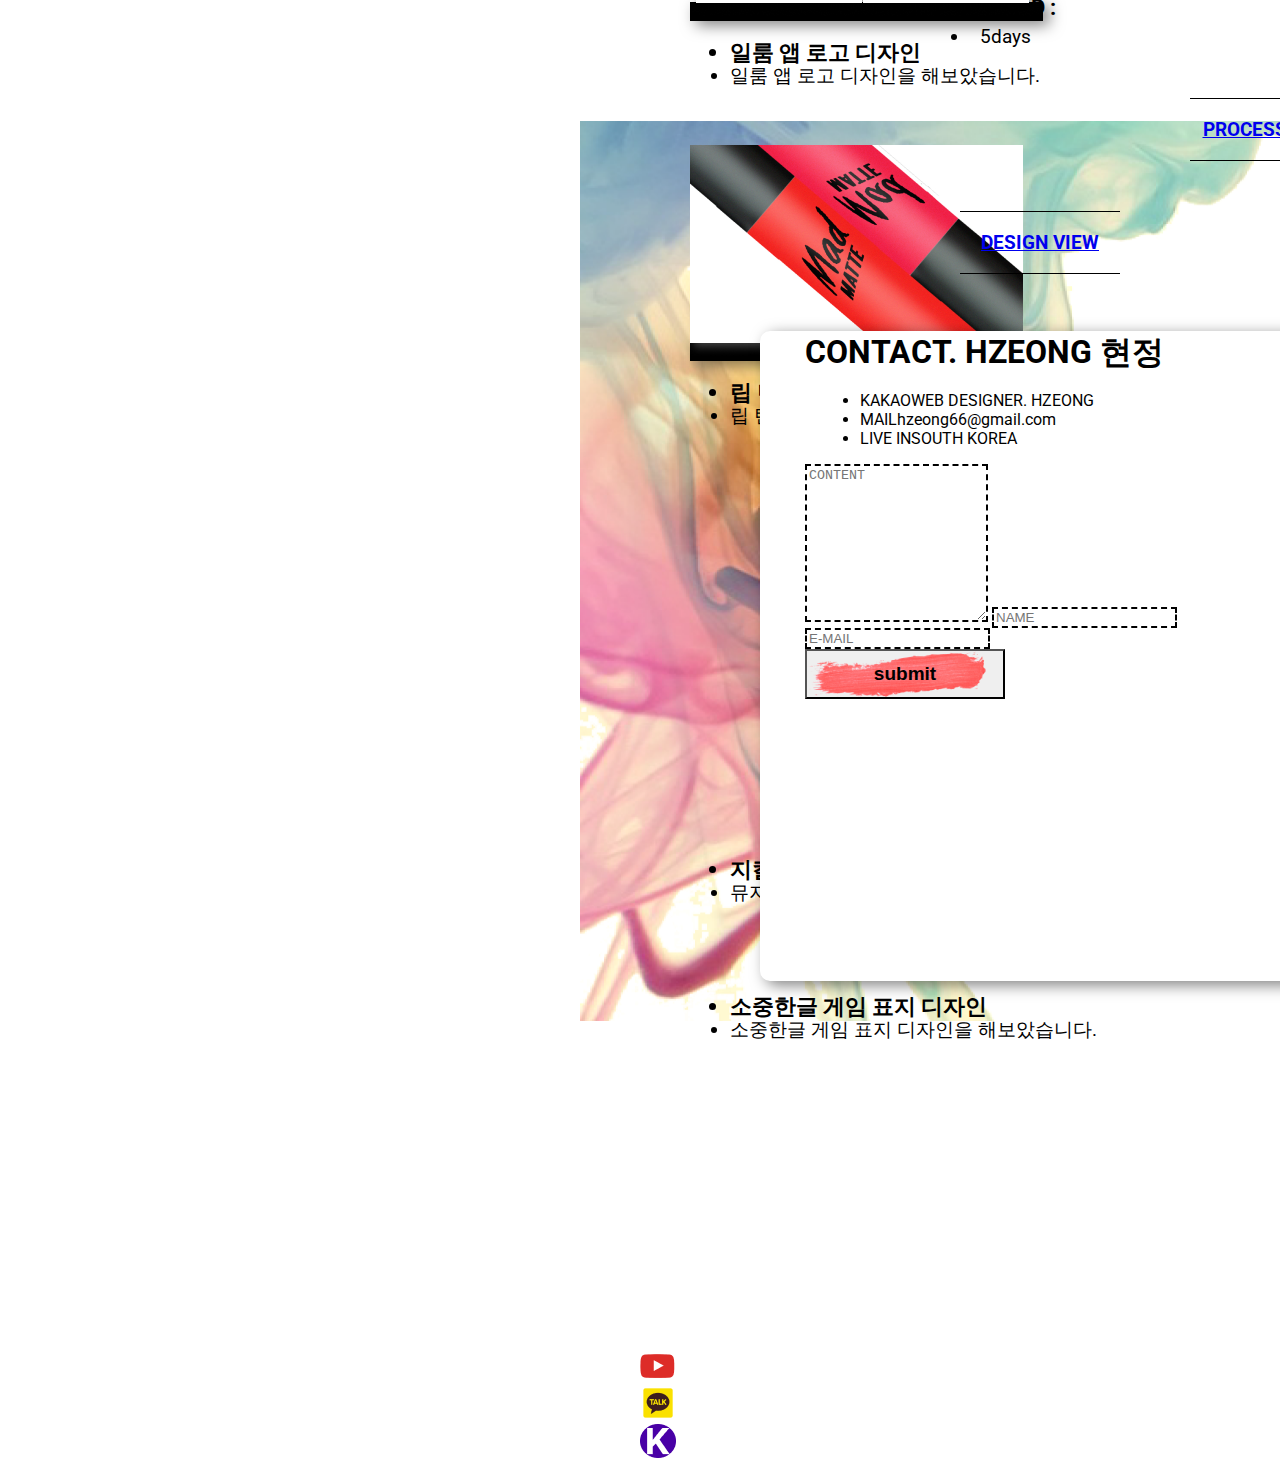
==== commit ad3299b5: "경험부분 수정_일본어" ====
--- a/docs/index.html
+++ b/docs/index.html
@@ -144,8 +144,8 @@
               <div class="section-2_text2">
                 <ul>
                   <li class="title">LICENCE</li>
-                  <li class="text1">2021.07.16 WEB DESIGN　技能士筆記合格</li>
-                  <li class="text1">2021.09.17 WEB DESIGN　技能士実技合格</li>
+                  <li class="text1">2021.07.16 WEB DESIGN技能士筆記合格</li>
+                  <li class="text1">2021.09.17 WEB DESIGN技能士実技合格</li>
                   <li class="text1">2022.01 JLPT N1合格</li>
                 </ul>
               </div>
@@ -160,7 +160,7 @@
             <div class="section-2_text4">
               <ul>
                 <li class="section-2_text4-1 text2">ポジティブなエネルギーで周りを染める <span
-                    style="color:#590BFF; font-size:1.8rem;">WEB DESIGNER KIM HYEONJEONG</span>です。</li>
+                    style="color:#590BFF; font-size:1.8rem;">KIM HYEONJEONG</span>です。</li>
                 <li class="section-2_text4-2 text2">いつも明るい笑顔と肯定的なマインドで熱心に学んで最善を尽くします。</li>
               </ul>
             </div>
@@ -195,44 +195,44 @@
               <div class="section-3_bg2-1 img-box"><img src="images/section-3_item1.png" alt="">
               </div>
               <div class="section-3_bg2_text"><a href="">
-                  어릴 때 일본어에 관심이 생겨서 친구를 만들기 위해 펜팔을 시작하게 되었고,
-                  <br>
-                  그 일을 계기로 첫 해외여행을 혼자서 일본으로 가게 되었습니다.
-                  <br>
-                  어린 나이로 두려움도 많았지만, 도전에 망설임이 없는 저는 자립심과 모험심과
-                  <br>
-                  해결 능력을 키우는 좋은 경험을 할 수 있었습니다.
-                  <br>
-                  그리고 이 일을 계기로 세계 각국의 친구들이 생기게 되었습니다.
+                  幼い頃日本語が好きで友達を作るためにペンパルを始めました。
+                  <br>
+                  その事がきっかけで初の海外旅行を一人で日本に行くことになりました。
+                  <br>
+                  幼い年で恐れもありましたが、挑戦にためらうことのない私は自立心と冒険心と
+                  <br>
+                  解決能力を育てる良い経験ができました。
                 </a></div>
             </div>
             <div class="section-3_bg3">
               <div class="section-3_bg3-1 img-box"><img src="images/section-3_item2.png" alt=""></div>
               <div class="section-3_bg3_text">
-                고등학교 1학년 때 스리랑카로 해외봉사를 가게되었습니다.
-                <br>
-                여러가지 일을 했지만, 현지 아이들과 같이 어울러져 놀기도하고 학습하기도 하는 시간이 있었습니다.
-                <br>
-                분명 저는 그들을 도우러 갔다고 생각했는데, 어려운 환경 속에서도 해맑게 웃으며 작은것 하나에도
-                <br>
-                행복해하는 아이들을 보고 나의 보통의 삶이 선물받은 것 같았습니다.
-                <br>
-                그렇게 내 삶의 또 하나의 도전으로 누군가의 삶에 감동을 줄 수 있는 삶을 살기로 결심하게 되었습니다.
+                高校1年生の時スリランカに海外奉仕に行くことになりました。
+                <br>
+                地元の子どもたちと一緒になって遊んだり、学習したりする時間がありました。
+                <br>
+                きっと私は彼らを助けに行ったと思いましたが、厳しい環境の中でも明るく笑って
+                <br>
+                小さなことも幸せそうな子供たちを見て私の普通の人生が宝物を発見したようでした。
+                <br>
+                そのように私の人生のもう一つの挑戦で誰かの人生に感動を与えることができる人生を生きることを決心するようになりました。
               </div>
             </div>
             <div class="section-3_bg4">
               <div class="section-3_bg4-1 img-box"><img src="images/section-3_item3.png" alt="">
               </div>
               <div class="section-3_bg4_text">
-                고등학교 2학년 때
-                <br>
-                또 다른 도전으로 교육청에서 주관하는 전국단위의 한일 문화 교류단에 신청하여 선발되었습니다.
-                <br>
-                전국단위의 학생들과 만날 수 있고 일본에서 문화체험의 기회까지 주어지니 너무나 좋은 기회였습니다.
-                <br>
-                많은 아이들과 함께 시간을 보내며 이타심과 협조심을 기를 수 있었고,
-                <br>
-                낯선 곳에서 적응하며 사회의일원으로써의 훈련을 하였습니다.
+                高校2年生の時,もう一つの挑戦で
+                <br>
+                教育庁が主管する全国単位の日韓文化交流団に申請して選抜されました。
+                <br>
+                全国の学生たちに会って日本で実際に日本の文化を体験することができる
+                <br>
+                良い機会でした。
+                <br>
+                多くの人と一緒に時間を過ごしながら利他心と協調心を育てることができたし、
+                <br>
+                慣れないところで適応しながら社会の一員としての練習をしました。
               </div>
 
               <div class="section-3_bg5">
@@ -240,16 +240,16 @@
                 </div>
                 <div class="section-3_bg5_title img-box"><img src="images/section-3_last-title.png" alt=""></div>
                 <div class="section-3_bg5_text">
-                  일본어를 배우기 시작하면서 일본에서 살아보겠다는 꿈을 대학생때 이루게 되었고
-                  <br>
-                  해외 봉사와 한일 문화 교류단의 경험을 통해 새로운 곳에 적응하고 타인과 어울리는 법을 배웠습니다.
-                  <br>
-                  <br>
-                  나만의 모험심과 자립심으로 시작된 작은 도전이 크게 이루어 지는 것을 보며 뭐든 도전 할 수 있는 삶을 살게 되었습니다.
-                  <br>
-                  살아오며 많은 도전을 해왔습니다. 그러나 저는 '웹 디자이너'라는 새로운 도전을 하려고 합니다.
-                  <br>
-                  저의 새로운 도전과 함께해주세요. 감사합니다.
+                  日本語を習い始めて日本で暮らそうという夢を見て
+                  <br>
+                  海外ボランティアと日韓文化交流団の経験を通じて新しいところに適応し、他人と交わる方法を学びました。
+                  <br>
+                  <br>
+                  自分だけの冒険心と自立心で始まった小さな挑戦が大きく叶えるのを見て、挑戦できる人生を過ごすようになりました。
+                  <br>
+                  生きてきながらたくさんの挑戦をしてきました。 しかし私は'ウェブデザイナー'という新しい挑戦をしようと思っています。
+                  <br>
+                  私の新しい挑戦と共にしてください。 ありがとうございます。
                 </div>
               </div>
             </div>
@@ -388,7 +388,8 @@
                             </a>
                           </div>
                           <div class="mid_button_right text2">
-                            <a href="https://www.figma.com/proto/g2kSX8SrF0RkqdxY6A2fga/%EC%9D%BC%EB%A3%B8-%ED%94%84%EB%A1%9C%ED%86%A0-%ED%83%80%EC%9E%85?page-id=0%3A1&node-id=304%3A4361&viewport=904%2C386%2C0.24&scaling=scale-down&starting-point-node-id=304%3A4361&show-proto-sidebar=1" target="_blank">
+                            <a href="https://www.figma.com/proto/g2kSX8SrF0RkqdxY6A2fga/%EC%9D%BC%EB%A3%B8-%ED%94%84%EB%A1%9C%ED%86%A0-%ED%83%80%EC%9E%85?page-id=0%3A1&node-id=304%3A4361&viewport=904%2C386%2C0.24&scaling=scale-down&starting-point-node-id=304%3A4361&show-proto-sidebar=1"
+                              target="_blank">
                               <div class="line"></div>
                               <span>DESIGN VIEW</span>
                             </a>
@@ -498,7 +499,7 @@
                           <div class="text2-3 flex-half">
                             <ul class="flex">
                               <li class="title1">PERIOD :</li>
-                              <li class="text5 self-center"> &nbsp  5days</li>
+                              <li class="text5 self-center"> &nbsp 5days</li>
                             </ul>
                           </div>
                         </div>
@@ -578,8 +579,8 @@
                 </div>
                 <div class="flex">
                   <div class="no4">
-                    <a data-lightbox="image-4" data-title="유튜브를 참고해 상세페이지 제작을 해보았습니다." href="images/section-5_no4-1.jpg" class="pf-box"><img
-                        src="images/section-5_no4.png" alt=""></a>
+                    <a data-lightbox="image-4" data-title="유튜브를 참고해 상세페이지 제작을 해보았습니다." href="images/section-5_no4-1.jpg"
+                      class="pf-box"><img src="images/section-5_no4.png" alt=""></a>
                     <div class="section-5_text4">
                       <ul>
                         <li class="title1">상세페이지 제작</li>
@@ -588,7 +589,9 @@
                     </div>
                   </div>
                   <div class="no5">
-                    <a data-lightbox="image-5" data-title="포토샵을 처음배우고 만든 뮤지컬 포스터 입니다. 외면과 내면의 이중성을 표현해보았습니다." href="images/section-5_no5.png" class="pf-box"><img src="https://i.postimg.cc/zfg5mhzS/pf-5.png" alt=""></a>
+                    <a data-lightbox="image-5" data-title="포토샵을 처음배우고 만든 뮤지컬 포스터 입니다. 외면과 내면의 이중성을 표현해보았습니다."
+                      href="images/section-5_no5.png" class="pf-box"><img src="https://i.postimg.cc/zfg5mhzS/pf-5.png"
+                        alt=""></a>
                     <div class="section-5_text5">
                       <ul>
                         <li class="title1">지킬앤하이드 포스터 리디자인</li>
@@ -597,9 +600,9 @@
                     </div>
                   </div>
                   <div class="no6">
-                    <a data-lightbox="image-6"
-                    data-title="소중한글 앱을 사용 후 떠오르는 느낌의 게임표지를 제작해보았습니다." href="images/section-5_no6.jpg" class="pf-box"><img
-                        src="https://i.postimg.cc/T3rz0HKm/GG.png" alt=""></a>
+                    <a data-lightbox="image-6" data-title="소중한글 앱을 사용 후 떠오르는 느낌의 게임표지를 제작해보았습니다."
+                      href="images/section-5_no6.jpg" class="pf-box"><img src="https://i.postimg.cc/T3rz0HKm/GG.png"
+                        alt=""></a>
                     <div class="section-5_text6">
                       <ul>
                         <li class="title1">소중한글 게임 표지 디자인</li>
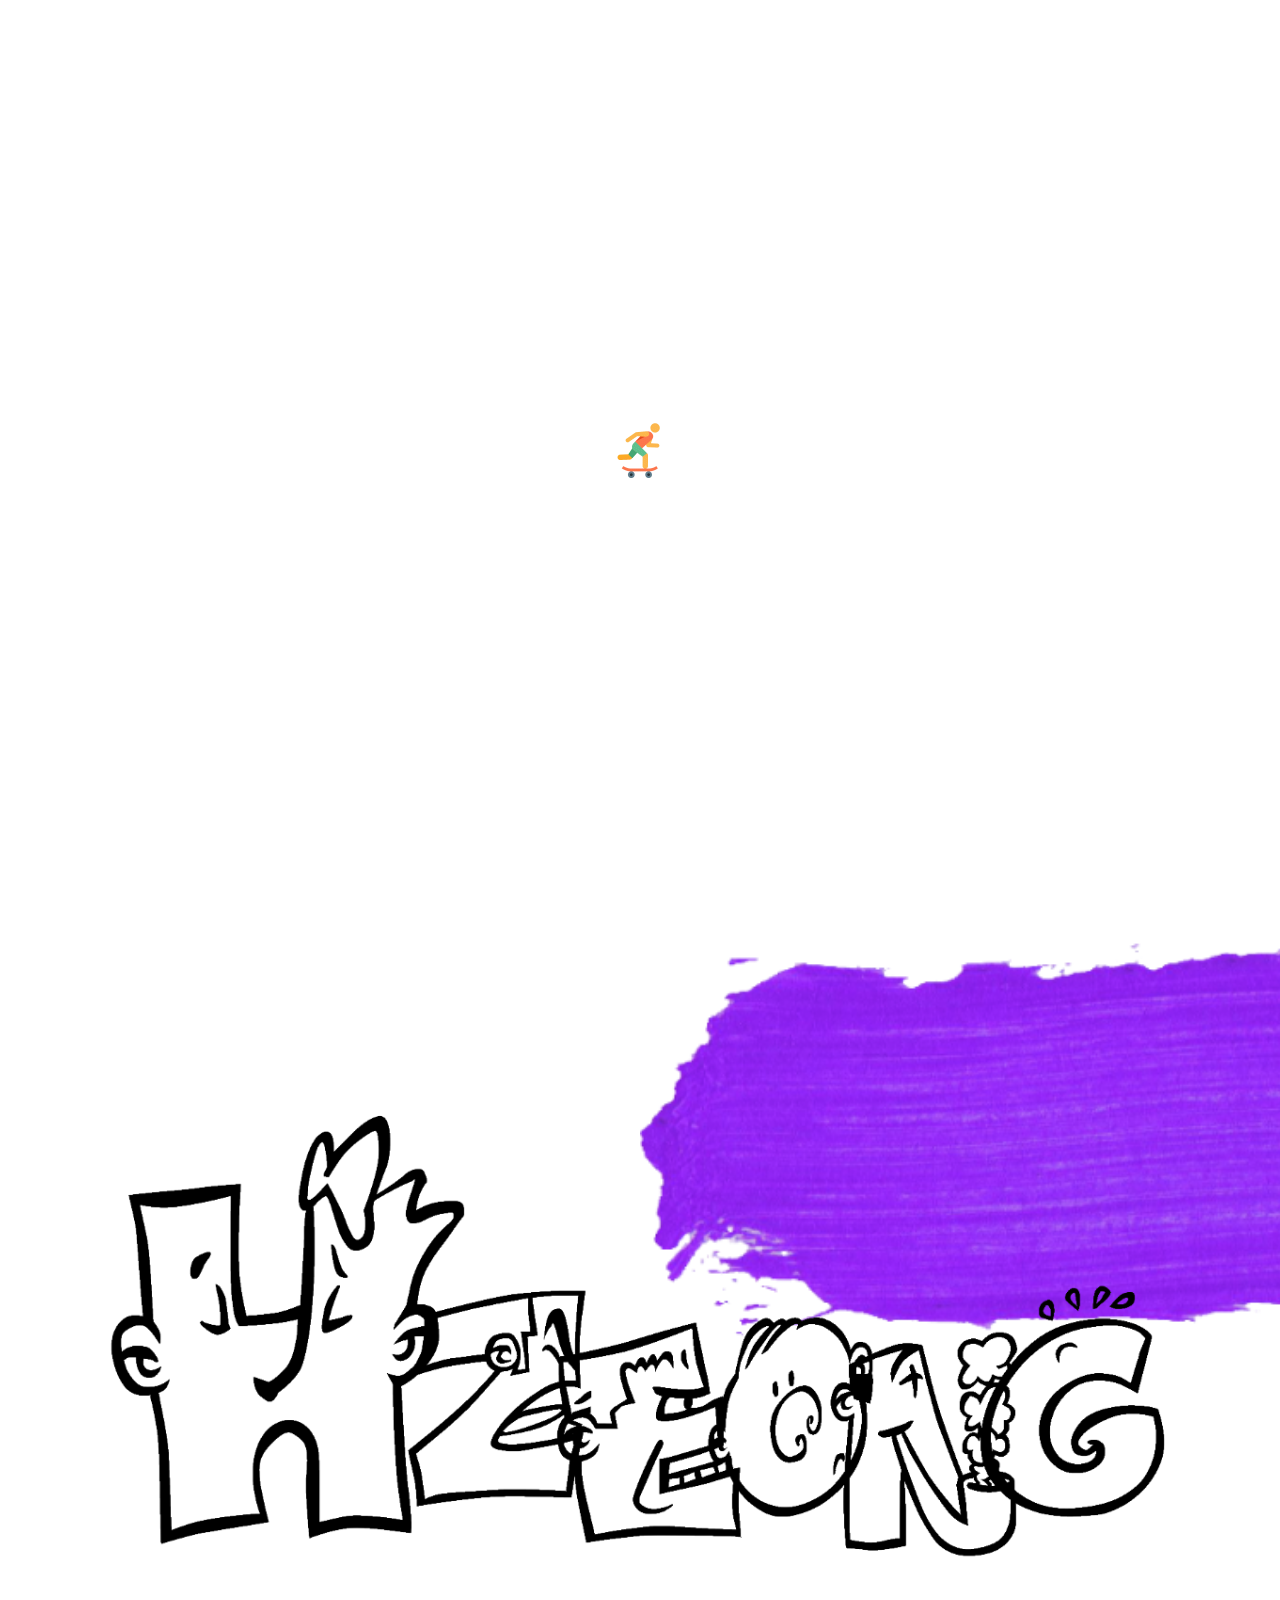
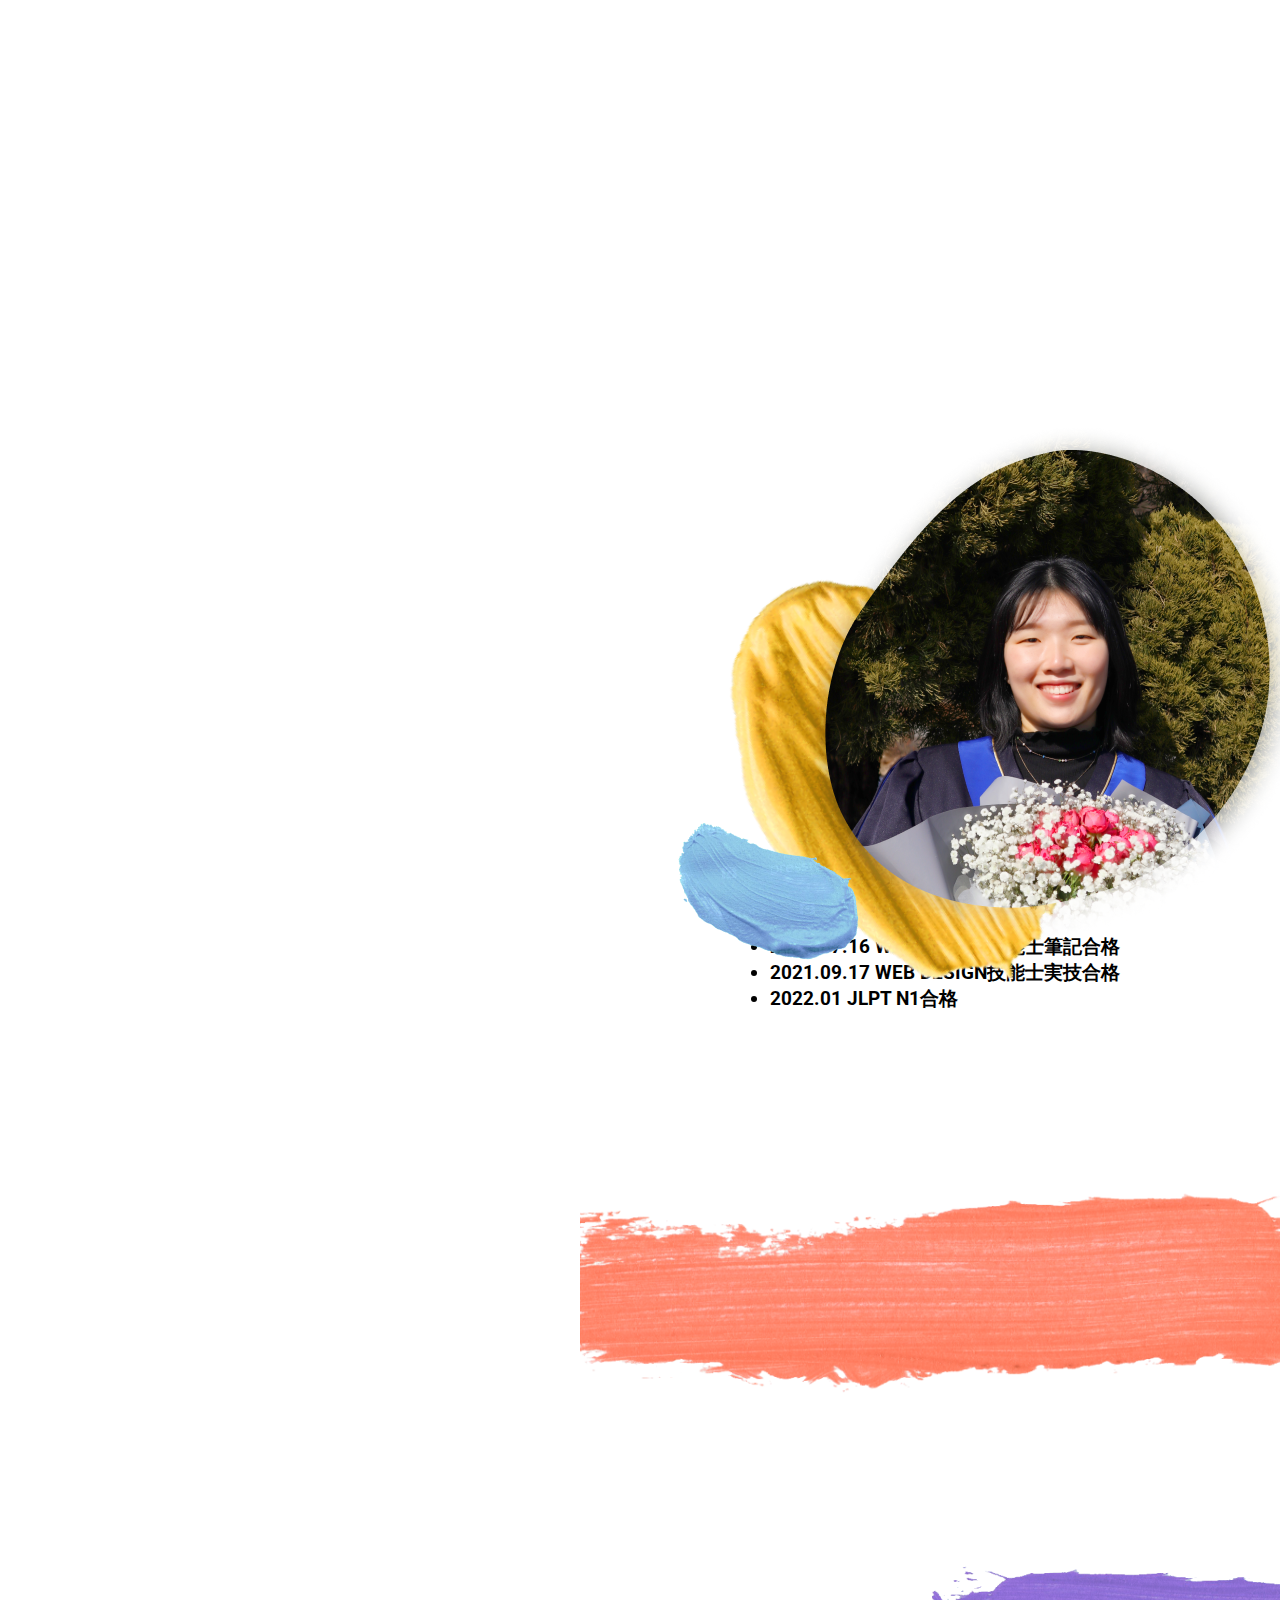
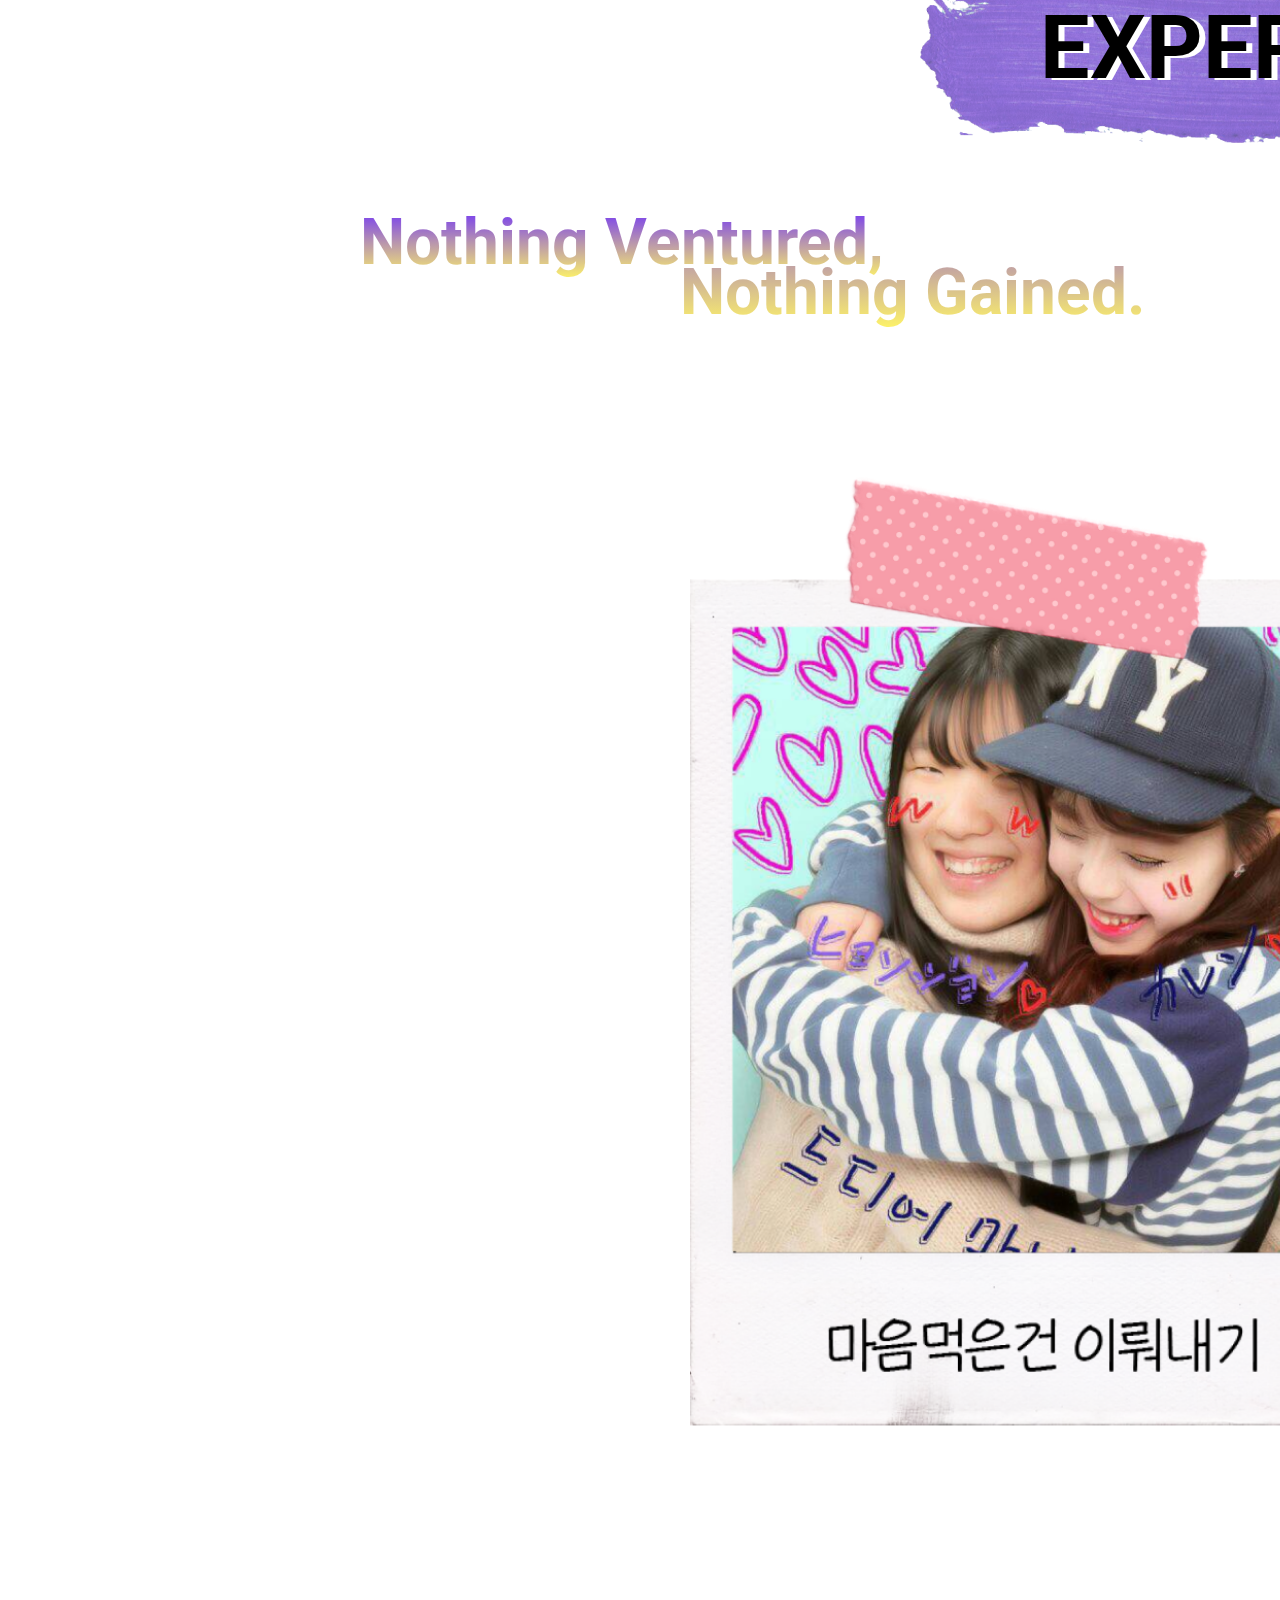
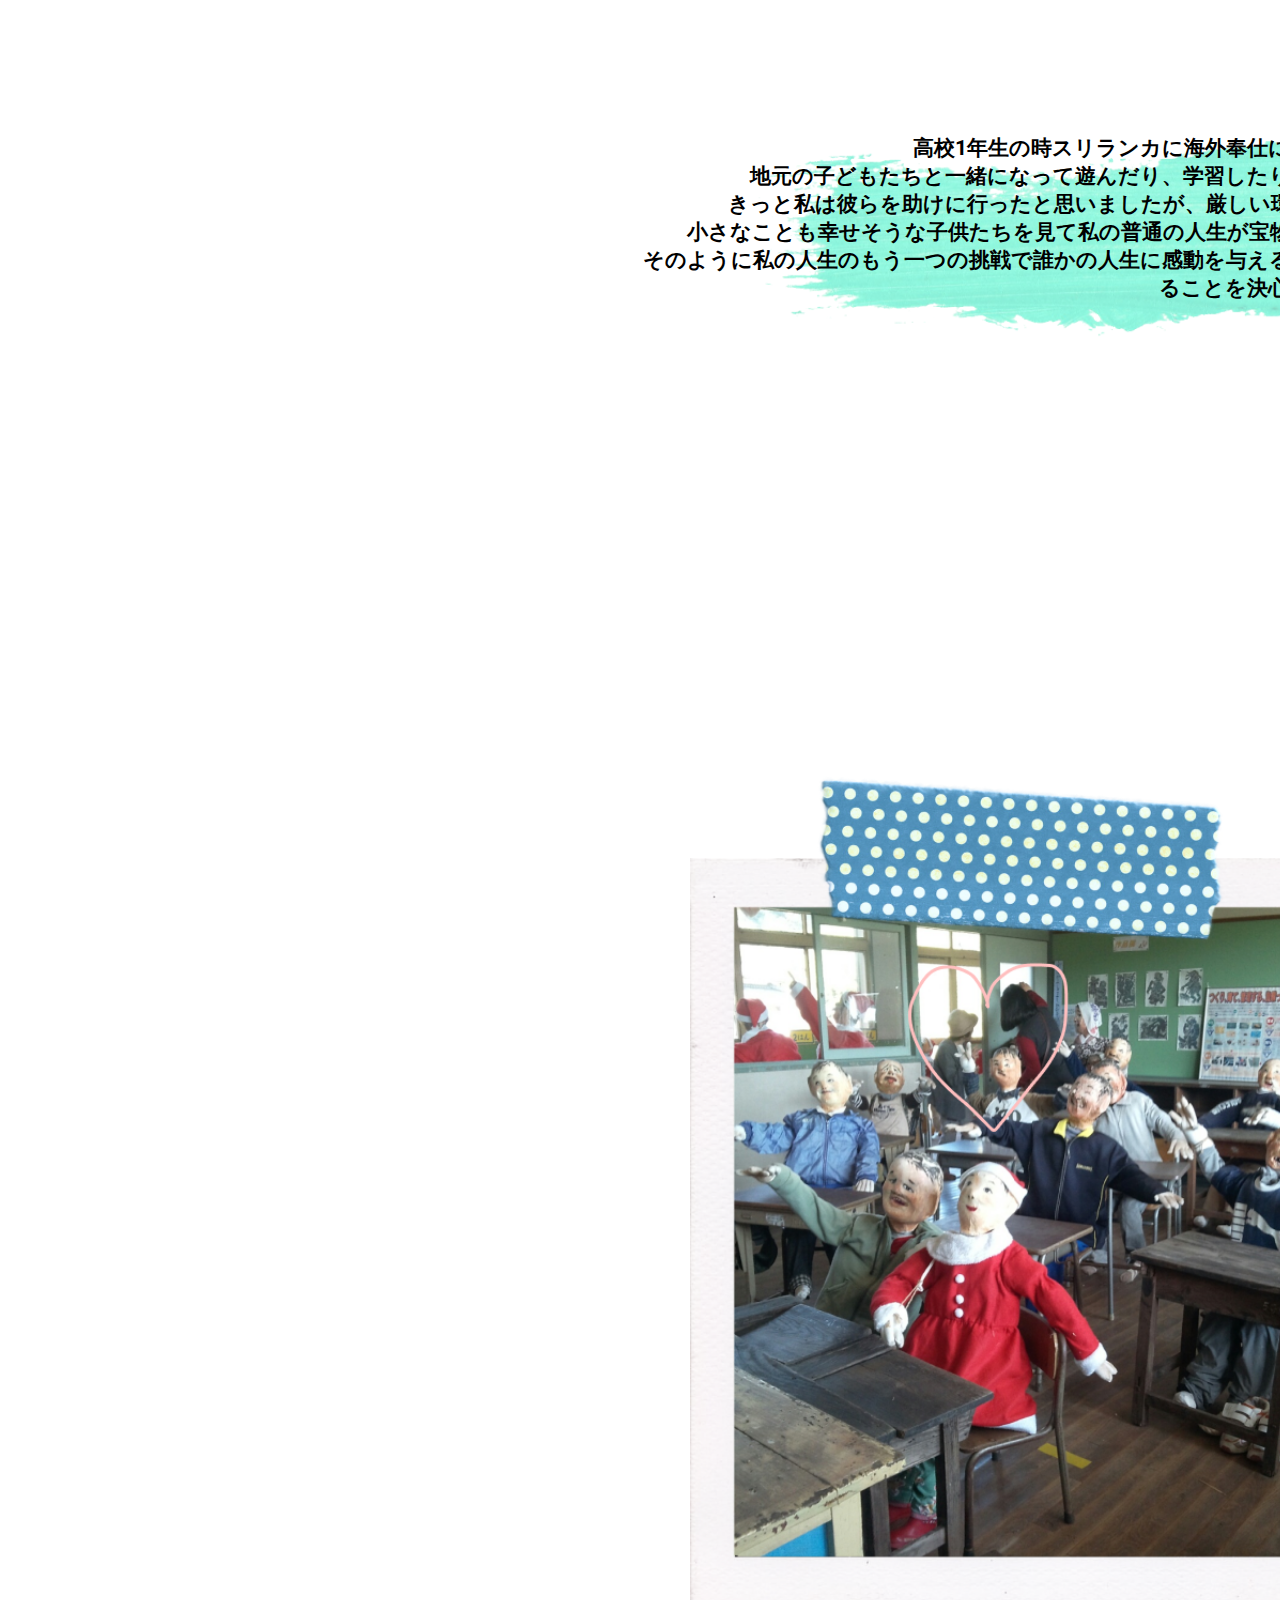
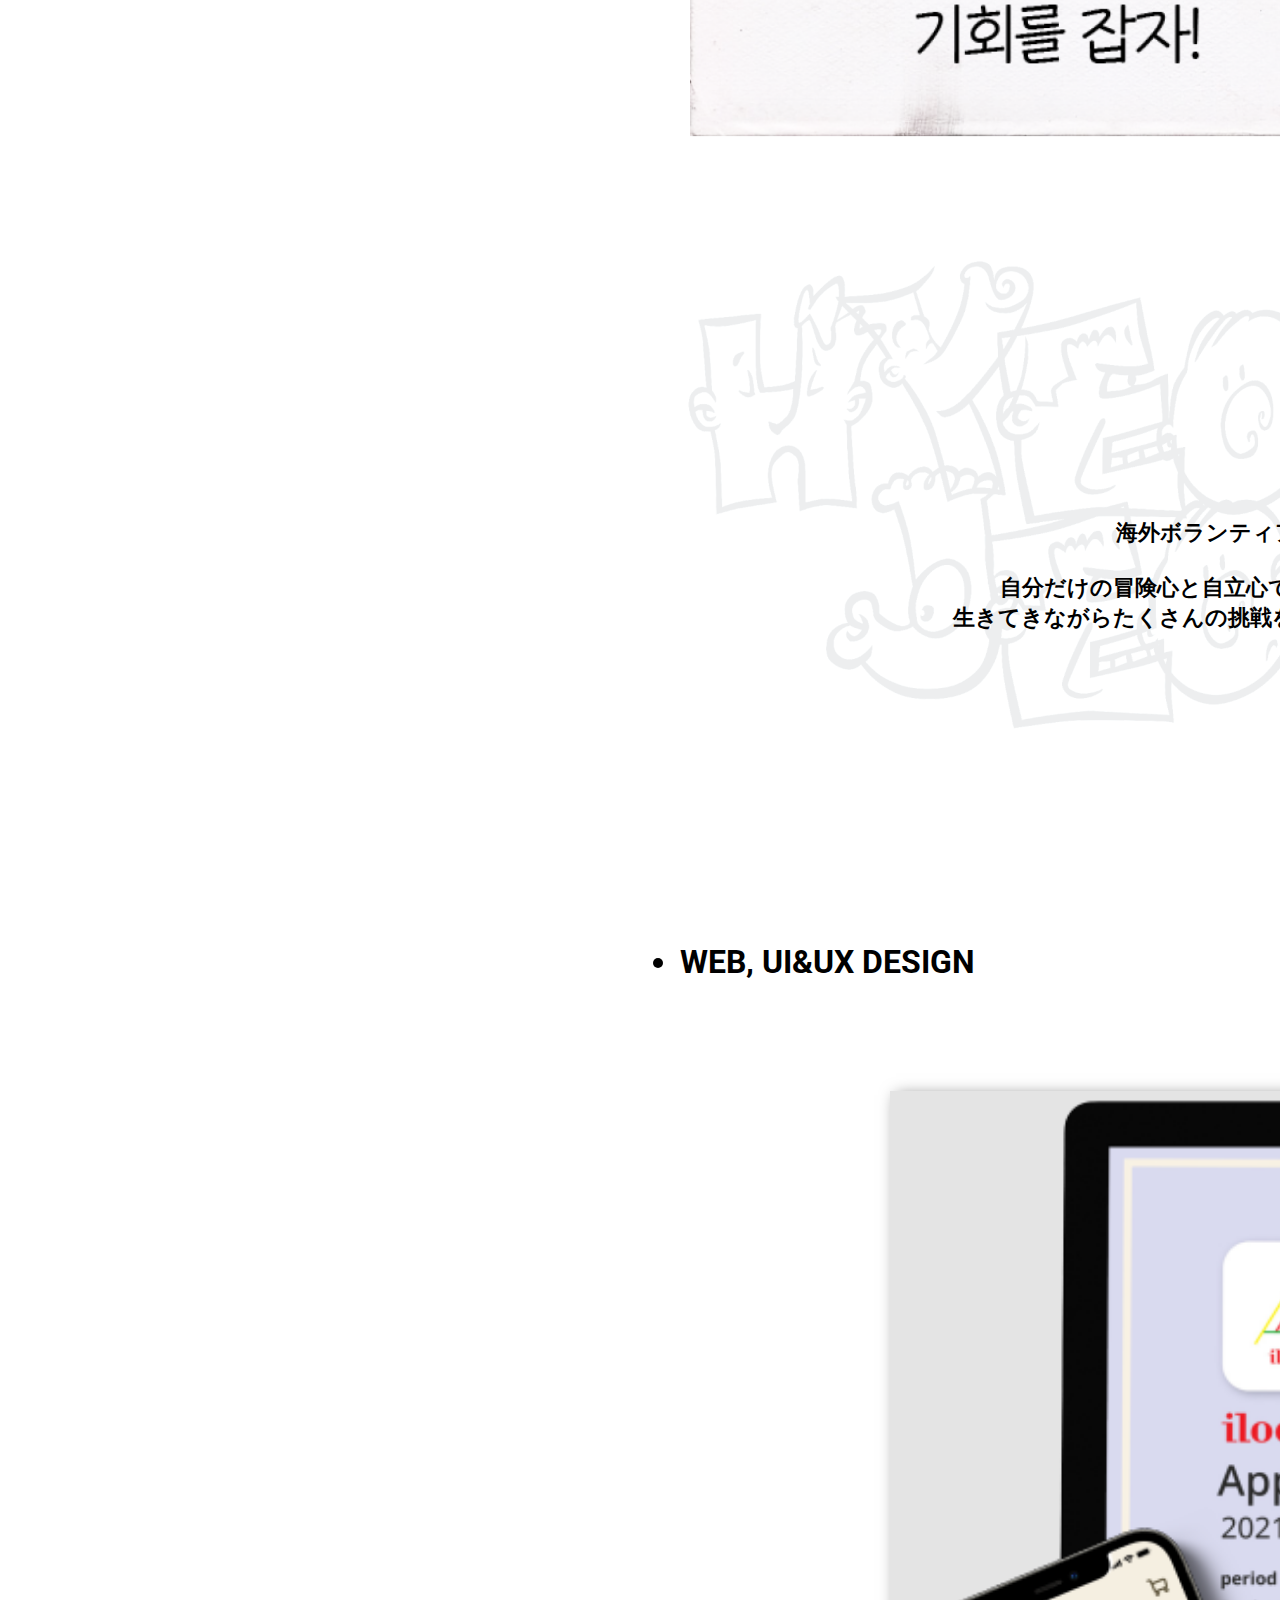
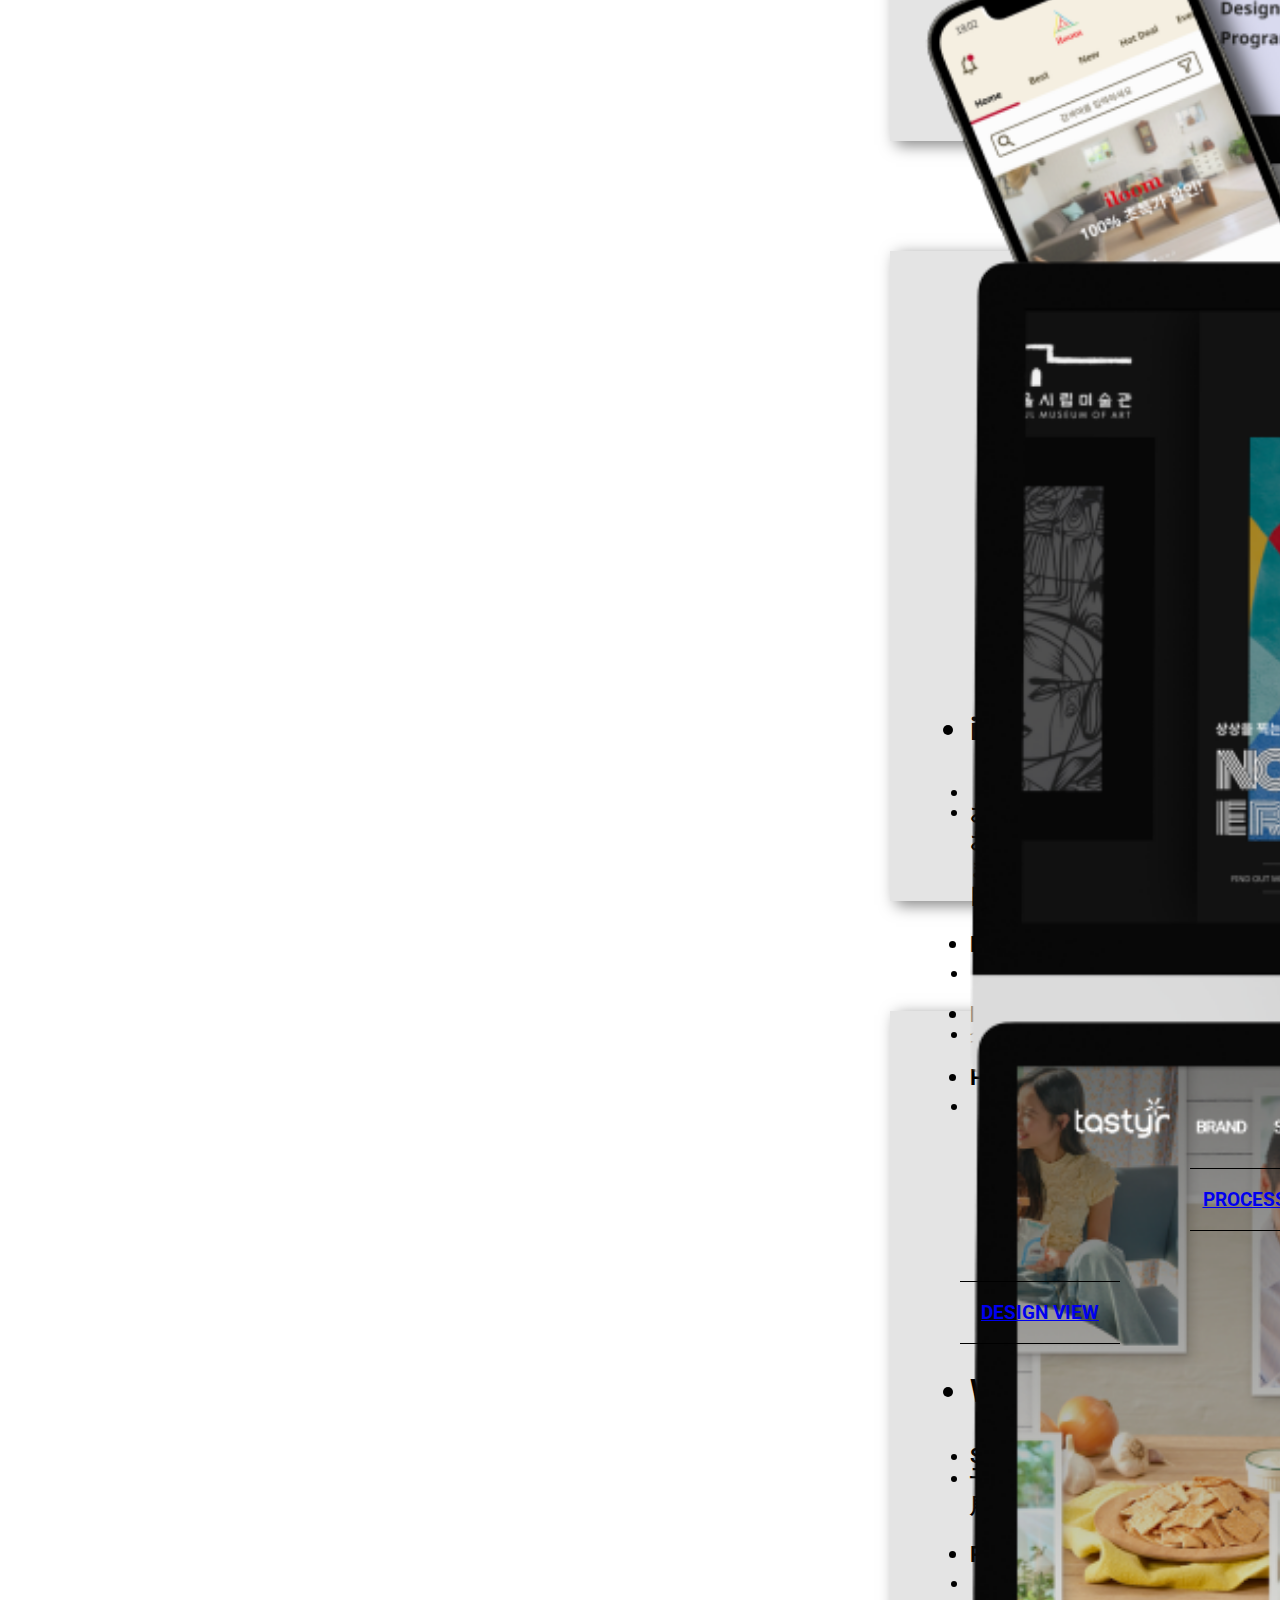
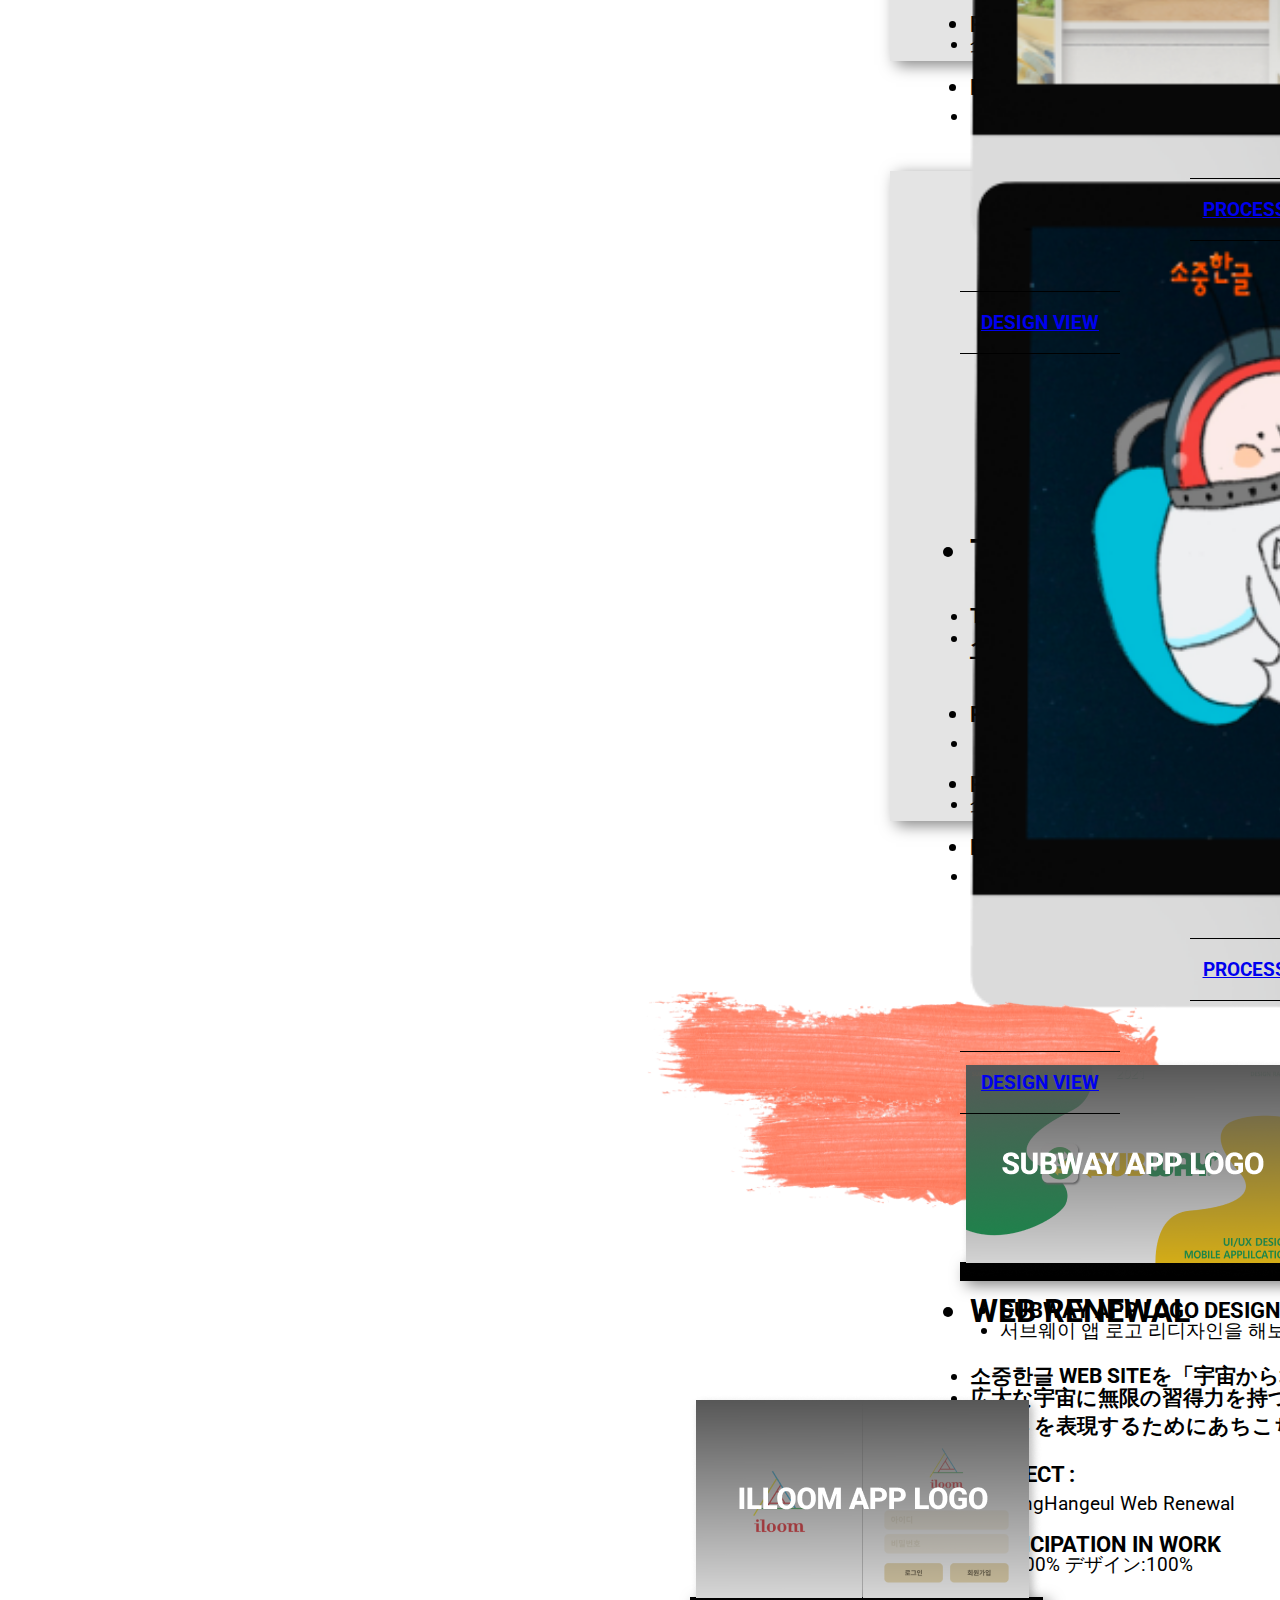
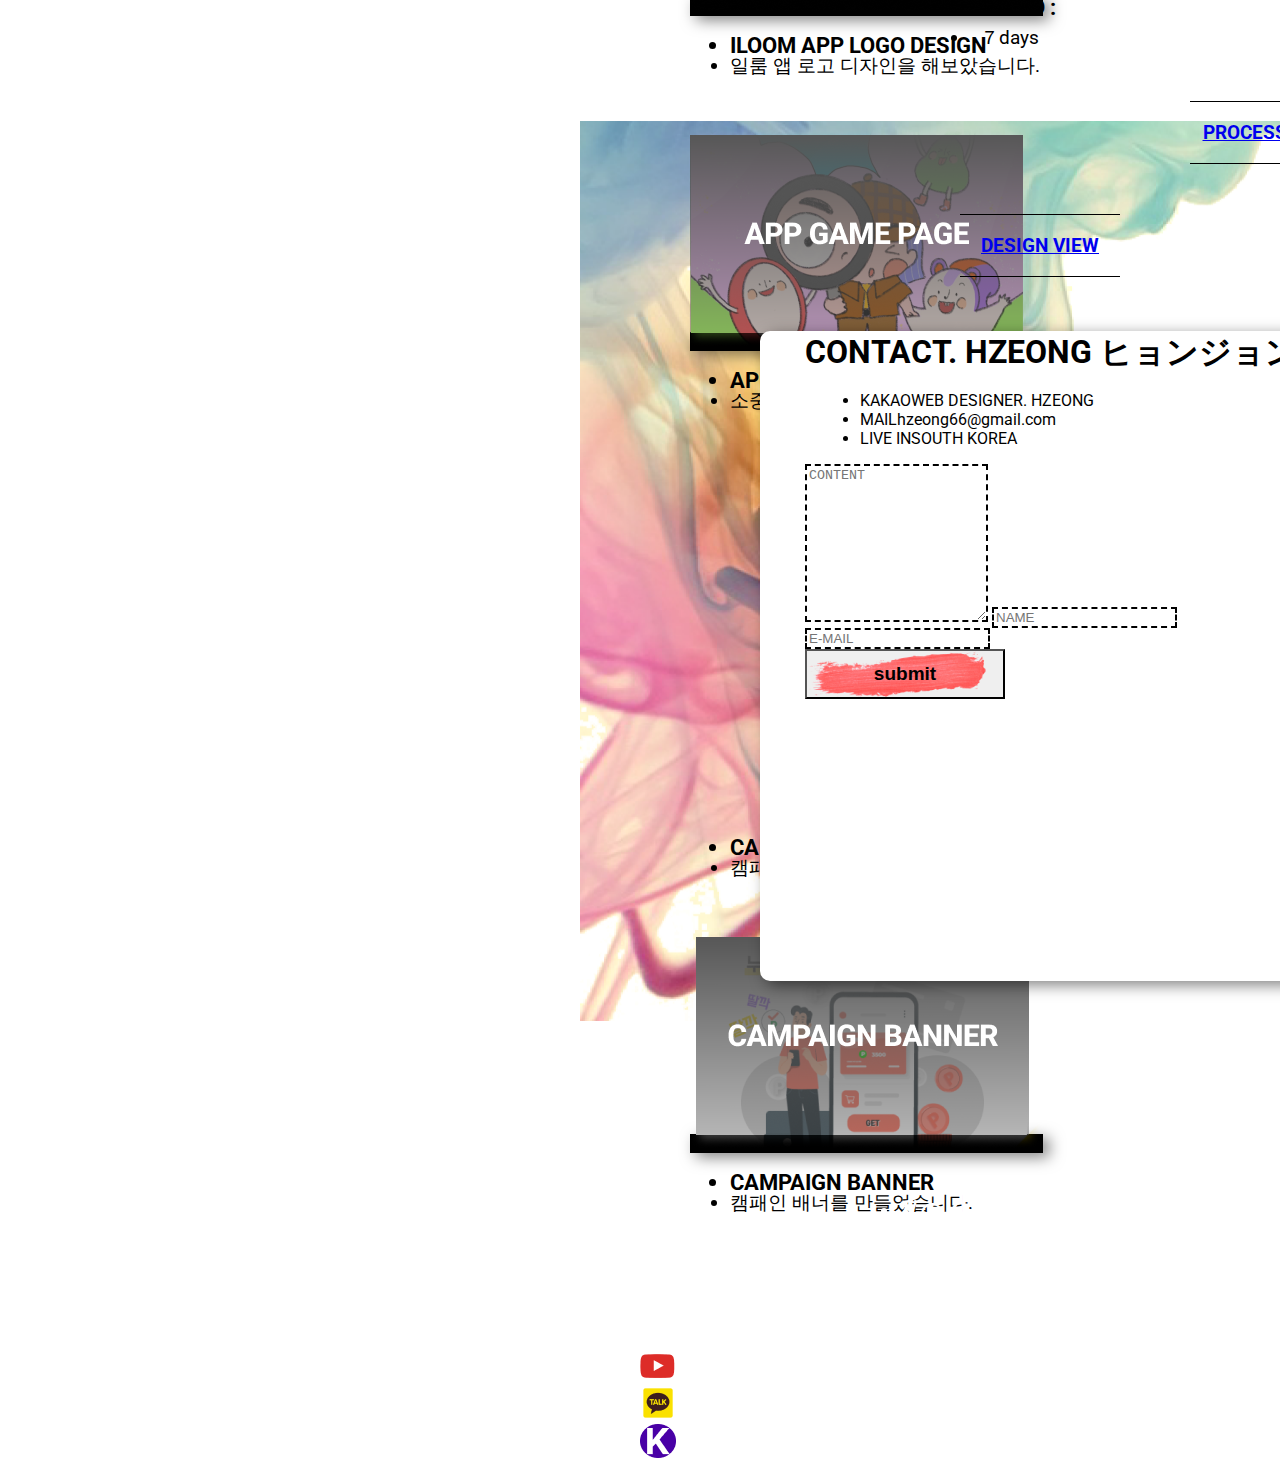
==== commit f3f5edc8: "번역완료, 포폴1과2 완료" ====
--- a/docs/index.html
+++ b/docs/index.html
@@ -281,16 +281,21 @@
                         <div class="mid_text1">
                           <div class="title">
                             <ul>
-                              <li>PERSONAL WEB SITE</li>
+                              <li>iloom UI&UX DESIGN</li>
                             </ul>
                           </div>
                           <div class="text2">
                             <ul>
-                              <li>나의 이야기를 들려주고 보여줄 수 있는 개성 넘치는 나만의 웹 페이지.</li>
+                              <li></li>
                               <br>
-                              <li class="text2-1">저만의 독특하고 색다른 이야기가 궁금하시다면 클릭해서 저의 동화 속
+                              <li class="text2-1">
+                                お客様に実用的で便利なアプリを提供し、ユーザーのアルゴリズムが
                                 <br>
-                                주인공으로 함께해주세요.
+                                おすすめの家具を継続的に露出させ、連続的な購入と興味を誘導します。
+                                <br>
+                                また、新しく流入するお客様に使用性の高さは便利なUI&UXを
+                                <br>
+                                目標にプロジェクトを進めました。
                               </li>
                             </ul>
                           </div>
@@ -299,13 +304,13 @@
                           <div class="text2-1 w-full mt-10">
                             <ul class="flex">
                               <li class="title1">PROJECT :</li>
-                              <li class="text5 self-center"> &nbsp PERSONAL WEB DESIGN</li>
+                              <li class="text5 self-center"> &nbsp iloom UI&UX DESIGN</li>
                             </ul>
                           </div>
                           <div class="text2-2 flex-half">
                             <ul>
                               <li class="title1">PARTICIPATION IN WORK</li>
-                              <li class="text3">기획:100% 디자인:100% 코딩:100%</li>
+                              <li class="text3">企画:70% デザイン:60% プロトタイプ:40%</li>
                             </ul>
                           </div>
                           <div class="text2-3 flex-half">
@@ -317,13 +322,14 @@
                         </div>
                         <div class="mid_button flex">
                           <div class="mid_button_left text2">
-                            <a href="https://notefolio.net/HZEONG/285466" target="_blank">
+                            <a href="https://tldkwnstn.github.io/iloom-personal_work/pf/" target="_blank">
                               <div class="line"></div>
                               <span>PROCESS VIEW</span>
                             </a>
                           </div>
                           <div class="mid_button_right text2">
-                            <a href="https://to2.kr/dvF" target="_blank">
+                            <a href="https://www.figma.com/proto/g2kSX8SrF0RkqdxY6A2fga/%EC%9D%BC%EB%A3%B8-%ED%94%84%EB%A1%9C%ED%86%A0-%ED%83%80%EC%9E%85?page-id=0%3A1&node-id=304%3A4361&viewport=904%2C386%2C0.24&scaling=scale-down&starting-point-node-id=304%3A4361&show-proto-sidebar=1"
+                              target="_blank">
                               <div class="line"></div>
                               <span>DESIGN VIEW</span>
                             </a>
@@ -335,27 +341,23 @@
                   <div class="swiper-slide Slide 2">
                     <div class="section-4_mid flex">
                       <div class="section-4_mid_img">
-                        <div class="mokup img-box"><img src="images/section-4_mokup-2.png" alt=""></div>
+                        <div class="mokup slide2_mokup img-box"><img src="images/section-4_mokup-2.png" alt=""></div>
                       </div>
                       <div class="section-4_mid_text flex flex-col">
                         <div class="mid_text1">
                           <div class="title">
                             <ul>
-                              <li>iloom UI&UX DESIGN</li>
+                              <li>WEB RENEWAL</li>
                             </ul>
                           </div>
                           <div class="text2">
                             <ul>
-                              <li></li>
+                              <li>Seoul Art MuseumのWebsiteを展示会のコンセプトでReDesignしました。</li>
                               <br>
                               <li class="text2-1">
-                                고객들에게 실용적이며 편리한 어플을 제공하고 사용자의 알고리즘이
+                                子供の頃の思い出を回想する感じのコンセプトで背景を暗くし、
                                 <br>
-                                추천하는 가구를 꾸준히 노출하여 연속적인 구매와 흥미를 유도합니다.
-                                <br>
-                                또한 새롭게 유입하는 고객들에게 사용성의 높이는 편리한 UI&UX를
-                                <br>
-                                목표로 프로젝트를 진행했습니다.
+                                展示ポスターが一目で入ってくるようにデザインしました。
                               </li>
                             </ul>
                           </div>
@@ -364,32 +366,31 @@
                           <div class="text2-1 w-full mt-10">
                             <ul class="flex">
                               <li class="title1">PROJECT :</li>
-                              <li class="text5 self-center"> &nbsp iloom UI&UX DESIGN</li>
+                              <li class="text5 self-center"> &nbsp Seoul Art Museum Web Renewal</li>
                             </ul>
                           </div>
                           <div class="text2-2 flex-half">
                             <ul>
                               <li class="title1">PARTICIPATION IN WORK</li>
-                              <li class="text3">기획:70% 디자인:60% 프로토타입:40%</li>
+                              <li class="text3">企画:100% デザイン:100% コーディング:100%</li>
                             </ul>
                           </div>
                           <div class="text2-3 flex-half">
                             <ul class="flex">
                               <li class="title1">PERIOD :</li>
-                              <li class="text5 self-center"> &nbsp 4 WEEKS</li>
+                              <li class="text5 self-center"> &nbsp 2 WEEKS</li>
                             </ul>
                           </div>
                         </div>
                         <div class="mid_button flex">
                           <div class="mid_button_left text2">
-                            <a href="https://tldkwnstn.github.io/iloom-personal_work/pf/" target="_blank">
+                            <a href="https://to2.kr/dCc" target="_blank">
                               <div class="line"></div>
                               <span>PROCESS VIEW</span>
                             </a>
                           </div>
                           <div class="mid_button_right text2">
-                            <a href="https://www.figma.com/proto/g2kSX8SrF0RkqdxY6A2fga/%EC%9D%BC%EB%A3%B8-%ED%94%84%EB%A1%9C%ED%86%A0-%ED%83%80%EC%9E%85?page-id=0%3A1&node-id=304%3A4361&viewport=904%2C386%2C0.24&scaling=scale-down&starting-point-node-id=304%3A4361&show-proto-sidebar=1"
-                              target="_blank">
+                            <a href="https://tldkwnstn.github.io/seoulartmuseum/" target="_blank">
                               <div class="line"></div>
                               <span>DESIGN VIEW</span>
                             </a>
@@ -407,17 +408,17 @@
                         <div class="mid_text1">
                           <div class="title">
                             <ul>
-                              <li>WEB RENEWAL</li>
+                              <li>TASTYN WEN RENEWAL</li>
                             </ul>
                           </div>
                           <div class="text2">
                             <ul>
-                              <li>서울 시립 미술관의 웹사이트를 전시회의 컨셉으로 바꾸어 보았습니다.</li>
+                              <li>TASTYNWEBSITEをすっきりモダンなスタイルでREDESIGNしました。</li>
                               <br>
                               <li class="text2-1">
-                                어린 시절의 추억을 회상하는 느낌의 컨셉으로 배경을 어둡게하여
+                                メイン背景をイメージで使ってさわやかな感じのイメージを与えようとして
                                 <br>
-                                전시 포스터들이 한 눈에 들어오도록 디자인 하였습니다.
+                                下の方に製品を見るのに不便がないように配置してみました。
                               </li>
                             </ul>
                           </div>
@@ -426,13 +427,13 @@
                           <div class="text2-1 w-full mt-10">
                             <ul class="flex">
                               <li class="title1">PROJECT :</li>
-                              <li class="text5 self-center"> &nbsp Seoul Art Museum Web Renewal</li>
+                              <li class="text5 self-center"> &nbsp TASTYN Web Renewal</li>
                             </ul>
                           </div>
                           <div class="text2-2 flex-half">
                             <ul>
                               <li class="title1">PARTICIPATION IN WORK</li>
-                              <li class="text3">기획:100% 디자인:100% 코딩:100%</li>
+                              <li class="text3">企画:100% デザイン:100% コーディング:100%</li>
                             </ul>
                           </div>
                           <div class="text2-3 flex-half">
@@ -473,12 +474,12 @@
                           </div>
                           <div class="text2">
                             <ul>
-                              <li>소중한글 웹사이트를 우주~땅의 컨셉으로 바꾸어 보았습니다.</li>
+                              <li>소중한글 WEB SITEを「宇宙から地まで」のコンセプトに変えてみました。</li>
                               <br>
                               <li class="text2-1">
-                                광활한 우주로 무한한 습득력을 가진 아이들을 표현하였고
+                                広大な宇宙に無限の習得力を持つ子供たちを表現し、
                                 <br>
-                                재미를 표현하기 위하여 곳곳에 재미요소를 넣었습니다.
+                                面白さを表現するためにあちこちに面白さ要素を入れました。
                               </li>
                             </ul>
                           </div>
@@ -493,13 +494,13 @@
                           <div class="text2-2 flex-half">
                             <ul>
                               <li class="title1">PARTICIPATION IN WORK</li>
-                              <li class="text3">기획:100% 디자인:100%</li>
+                              <li class="text3">企画:100% デザイン:100%</li>
                             </ul>
                           </div>
                           <div class="text2-3 flex-half">
                             <ul class="flex">
                               <li class="title1">PERIOD :</li>
-                              <li class="text5 self-center"> &nbsp 5days</li>
+                              <li class="text5 self-center"> &nbsp ７days</li>
                             </ul>
                           </div>
                         </div>
@@ -544,69 +545,65 @@
               <div class="section-5_text flex-col">
                 <div class="flex">
                   <div class="no1">
-                    <a data-lightbox="image-1" data-title="기존의 서브웨이 앱 로고에 '빠르다'라는 이미지를 주기 위해 번개모양을 형상화 시켜 주었습니다."
+                    <a data-lightbox="image-1" data-title="SUBWAYのLOGOを作ってみました。速いイメージを伝えるため、雷の感じに作ってみました。"
                       href="images/section-5_no1-1.jpg" alt="" class="pf-box"><img src="images/section-5_no1.png"
                         alt=""></a>
                     <div class="section-5_text1">
                       <ul>
-                        <li class="title1">서브웨이 앱 로고 리디자인</li>
+                        <li class="title1">SUBWAY APP LOGO DESIGN</li>
                         <li class="text3">서브웨이 앱 로고 리디자인을 해보았습니다.</li>
                       </ul>
                     </div>
                   </div>
                   <div class="no2">
-                    <a data-lightbox="image-2" data-title="앱이 없는 일룸의 앱 로고를 새롭게 디자인 해보았습니다."
-                      href="images/section-5_no2-1.jpg" alt="" class="pf-box"><img src="images/section-5_no2.png"
-                        alt=""></a>
+                    <a data-lightbox="image-2" data-title="ILOOMのLOGOを作ってみました。" href="images/section-5_no2-1.jpg" alt=""
+                      class="pf-box"><img src="images/section-5_no2.png" alt=""></a>
                     <div class="section-5_text2">
                       <ul>
-                        <li class="title1">일룸 앱 로고 디자인</li>
+                        <li class="title1">ILOOM APP LOGO DESIGN</li>
                         <li class="text3">일룸 앱 로고 디자인을 해보았습니다.</li>
                       </ul>
                     </div>
                   </div>
                   <div class="no3">
-                    <a data-lightbox="image-3" data-title="유튜브를 참고해 립틴트 보정법을 배워서 보정해보았습니다."
-                      href="images/section-5_no3-1.png" alt="" class="pf-box"><img src="images/section-5_no3.png"
-                        alt=""></a>
+                    <a data-lightbox="image-3" data-title="ゲームのイメージを作ってみました。" href="images/section-5_no3-1.jpg" alt=""
+                      class="pf-box"><img src="images/section-5_no3.png" alt=""></a>
                     <div class="section-5_text3">
                       <ul>
-                        <li class="title1">립 틴트 제품 보정</li>
-                        <li class="text3">립 틴트 제품 보정을 해보았습니다.</li>
+                        <li class="title1">APP GAME PAGE</li>
+                        <li class="text3">소중한글 게임 표지 디자인을 해보았습니다.</li>
                       </ul>
                     </div>
                   </div>
                 </div>
                 <div class="flex">
                   <div class="no4">
-                    <a data-lightbox="image-4" data-title="유튜브를 참고해 상세페이지 제작을 해보았습니다." href="images/section-5_no4-1.jpg"
+                    <a data-lightbox="image-4" data-title="YOUTUBEを参考して作ってみました。" href="images/section-5_no4-1.jpg"
                       class="pf-box"><img src="images/section-5_no4.png" alt=""></a>
                     <div class="section-5_text4">
                       <ul>
-                        <li class="title1">상세페이지 제작</li>
+                        <li class="title1">PRODUCT DETAIL PAGE</li>
                         <li class="text3">상세페이지 제작을 해보았습니다.</li>
                       </ul>
                     </div>
                   </div>
                   <div class="no5">
-                    <a data-lightbox="image-5" data-title="포토샵을 처음배우고 만든 뮤지컬 포스터 입니다. 외면과 내면의 이중성을 표현해보았습니다."
-                      href="images/section-5_no5.png" class="pf-box"><img src="https://i.postimg.cc/zfg5mhzS/pf-5.png"
-                        alt=""></a>
+                    <a data-lightbox="image-5" data-title="キャンペーンバナーを作ってみました。" href="images/section-5_no5-1.png"
+                      class="pf-box"><img src="images/section-5_no5.png" alt=""></a>
                     <div class="section-5_text5">
                       <ul>
-                        <li class="title1">지킬앤하이드 포스터 리디자인</li>
-                        <li class="text3">뮤지컬 포스터 리디자인을 해보았습니다.</li>
+                        <li class="title1">CAMPAIGN BANNER.</li>
+                        <li class="text3">캠패인 배너를 만들었습니다.</li>
                       </ul>
                     </div>
                   </div>
                   <div class="no6">
-                    <a data-lightbox="image-6" data-title="소중한글 앱을 사용 후 떠오르는 느낌의 게임표지를 제작해보았습니다."
-                      href="images/section-5_no6.jpg" class="pf-box"><img src="https://i.postimg.cc/T3rz0HKm/GG.png"
-                        alt=""></a>
+                    <a data-lightbox="image-6" data-title="キャンペーンバナーを作ってみました。" href="images/section-5_no6-1.png"
+                      class="pf-box"><img src="images/section-5_no6.png" alt=""></a>
                     <div class="section-5_text6">
                       <ul>
-                        <li class="title1">소중한글 게임 표지 디자인</li>
-                        <li class="text3">소중한글 게임 표지 디자인을 해보았습니다.</li>
+                        <li class="title1">CAMPAIGN BANNER</li>
+                        <li class="text3">캠패인 배너를 만들었습니다.</li>
                       </ul>
                     </div>
                   </div>
@@ -627,7 +624,7 @@
                 <div class="section-6_mid-text">
                   <div class="mail-box" style="width:560px; height:500px;">
                     <div class="mail-box_text">
-                      <div class="mail-box_text1 title">CONTACT. HZEONG 현정</div>
+                      <div class="mail-box_text1 title">CONTACT. HZEONG ヒョンジョン</div>
                       <div class="mail-box_text2">
                         <ul>
                           <li><span class="font-bold">KAKAO</span><span class="ml-2">WEB DESIGNER. HZEONG</span></li>
@@ -654,13 +651,13 @@
               <div class="section-6_right flex flex-col">
                 <div class="section-6_text">
                   <ul>
-                    <li class="section-6_text1 text2">저의 <span style="font-size:30px;">작은 전시회</span>에 함께해주셔서 감사합니다.
+                    <li class="section-6_text1 text2">私の <span style="font-size:30px;">小さな展示会</span>にご参加いただきありがとうございます。
                       <br>
-                      저의 작품이 맘에 드셨거나 프로젝트를 함께하고 싶으신분은 연락 부탁드립니다.
+                      私の作品が気に入られた方やプロジェクトを一緒にしたい方はご連絡お願いします。
                     </li>
-                    <li class="section-6_text2 text2">항상 밝은 미소와 따듯한 마음과 풍부한 아이디어로 함께하며
+                    <li class="section-6_text2 text2">いつも明るい笑顔と暖かい心と豊かなアイデアで共にしながら
                       <br>
-                      다채로운 색을 지닌 웹디자이너가 되겠습니다.
+                      多彩な色を持ったウェブデザイナーになります。
                     </li>
                   </ul>
                 </div>
--- a/docs/index.css
+++ b/docs/index.css
@@ -461,9 +461,13 @@
 }
 
 
+#fullpage > .section-4 .section-4_mid_img .slide2_mokup {
+  margin-left: 50px;
+}
 #fullpage > .section-4 .section-4_mid_img .slide3_mokup {
   margin-left: 50px;
 }
+
 
 #fullpage > .section-4 .slides .swiper-button-next {
   color: black;
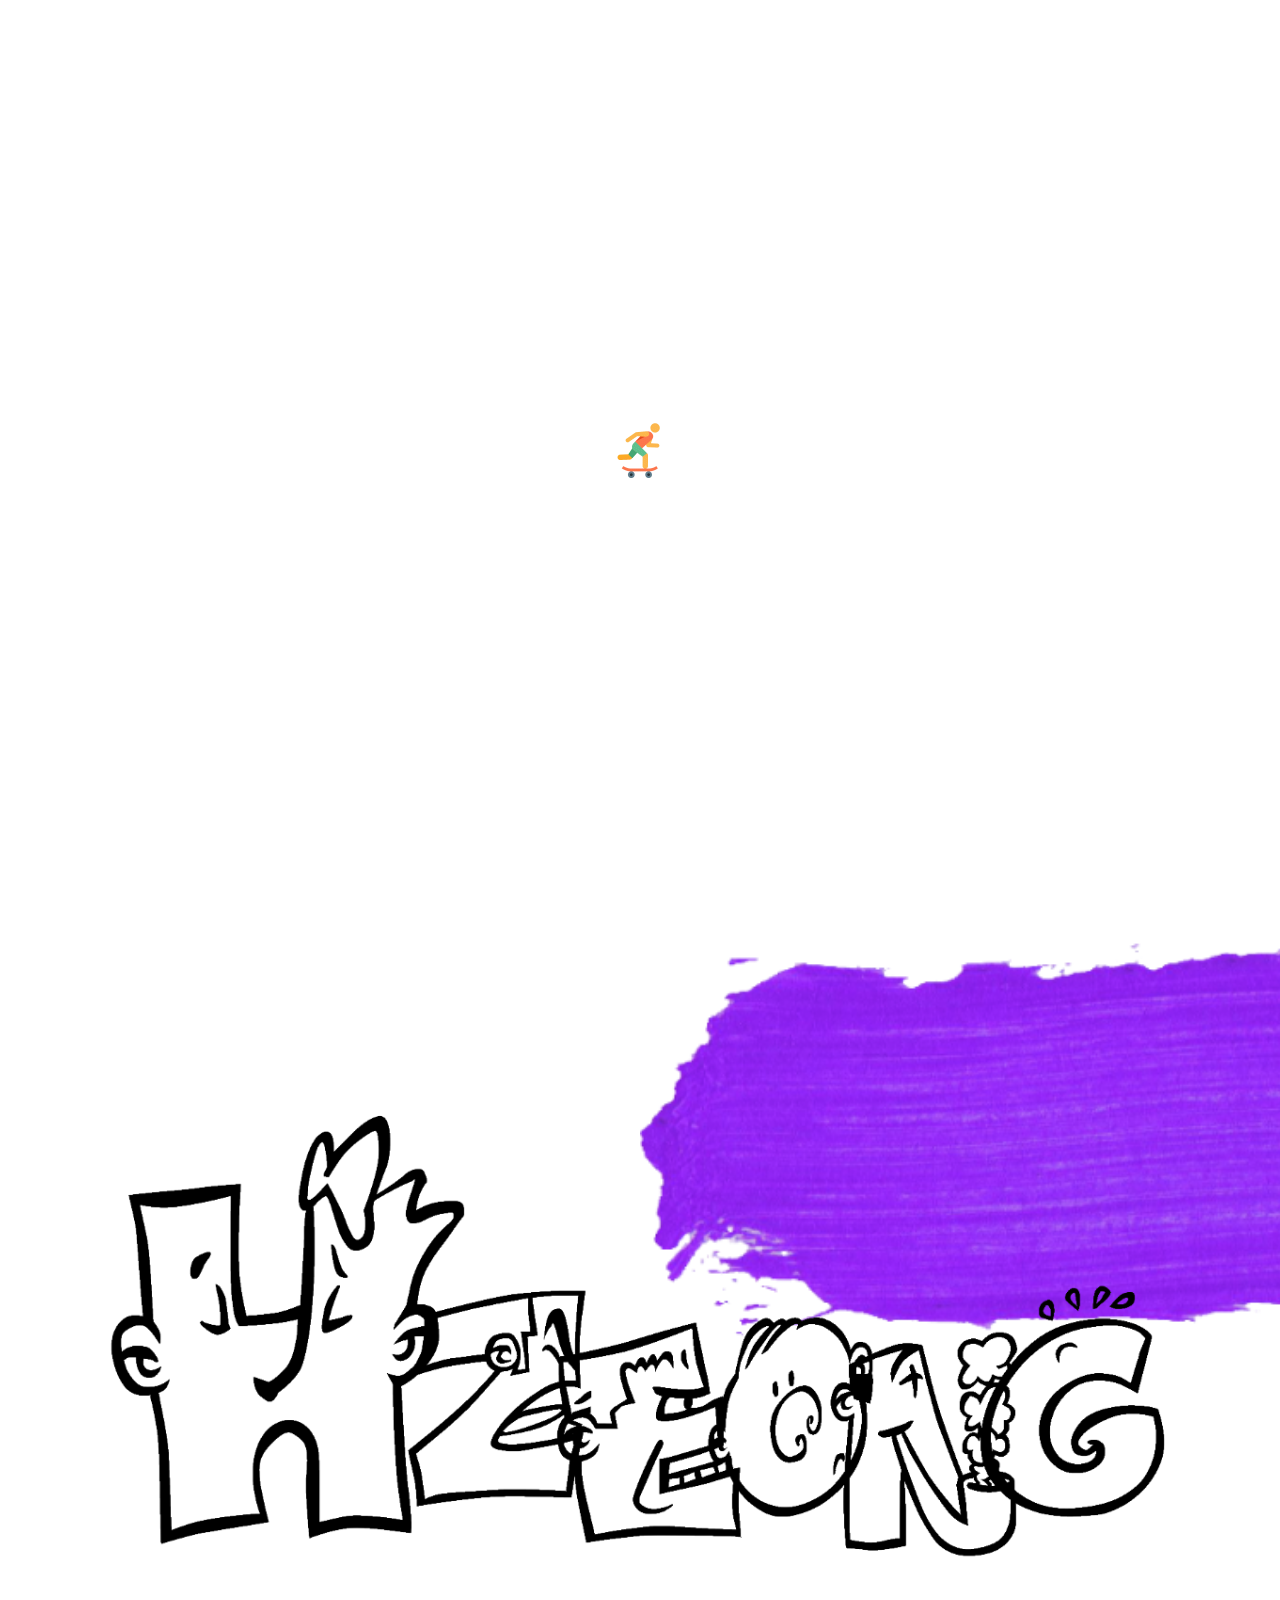
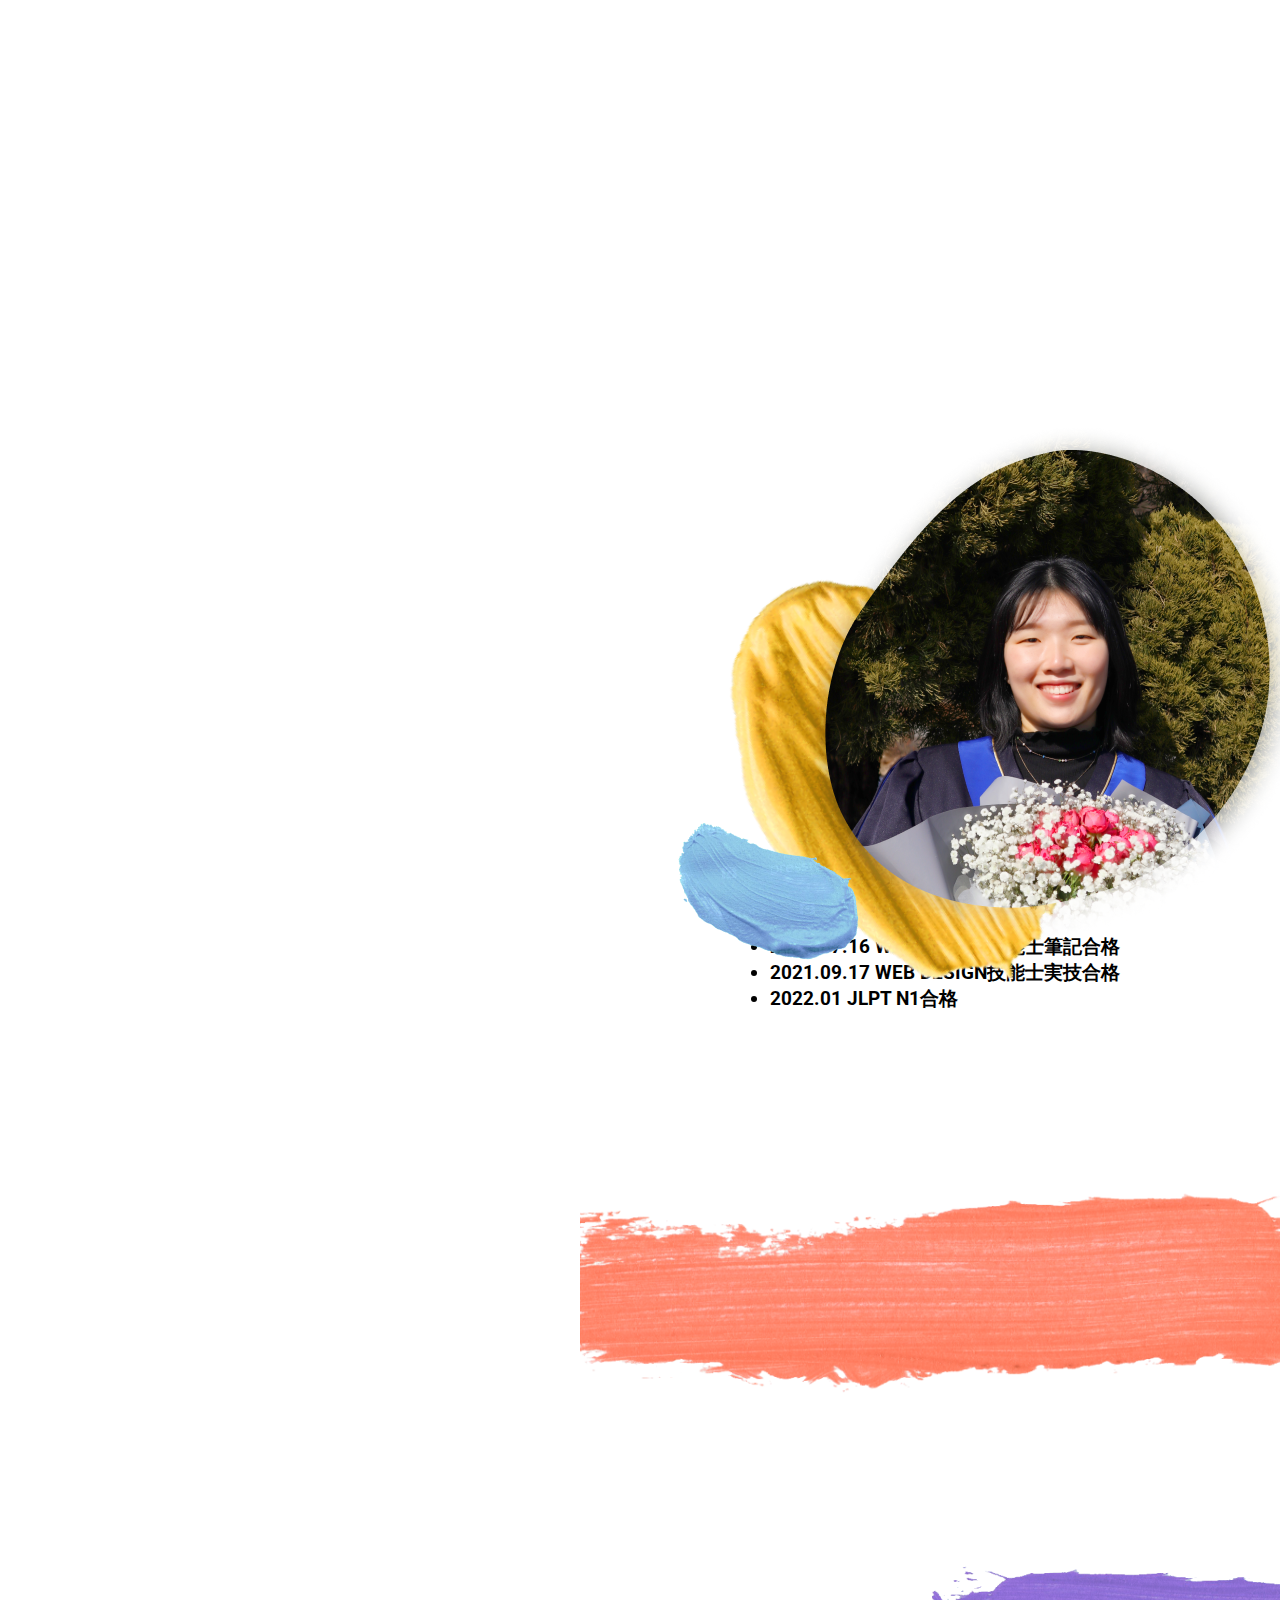
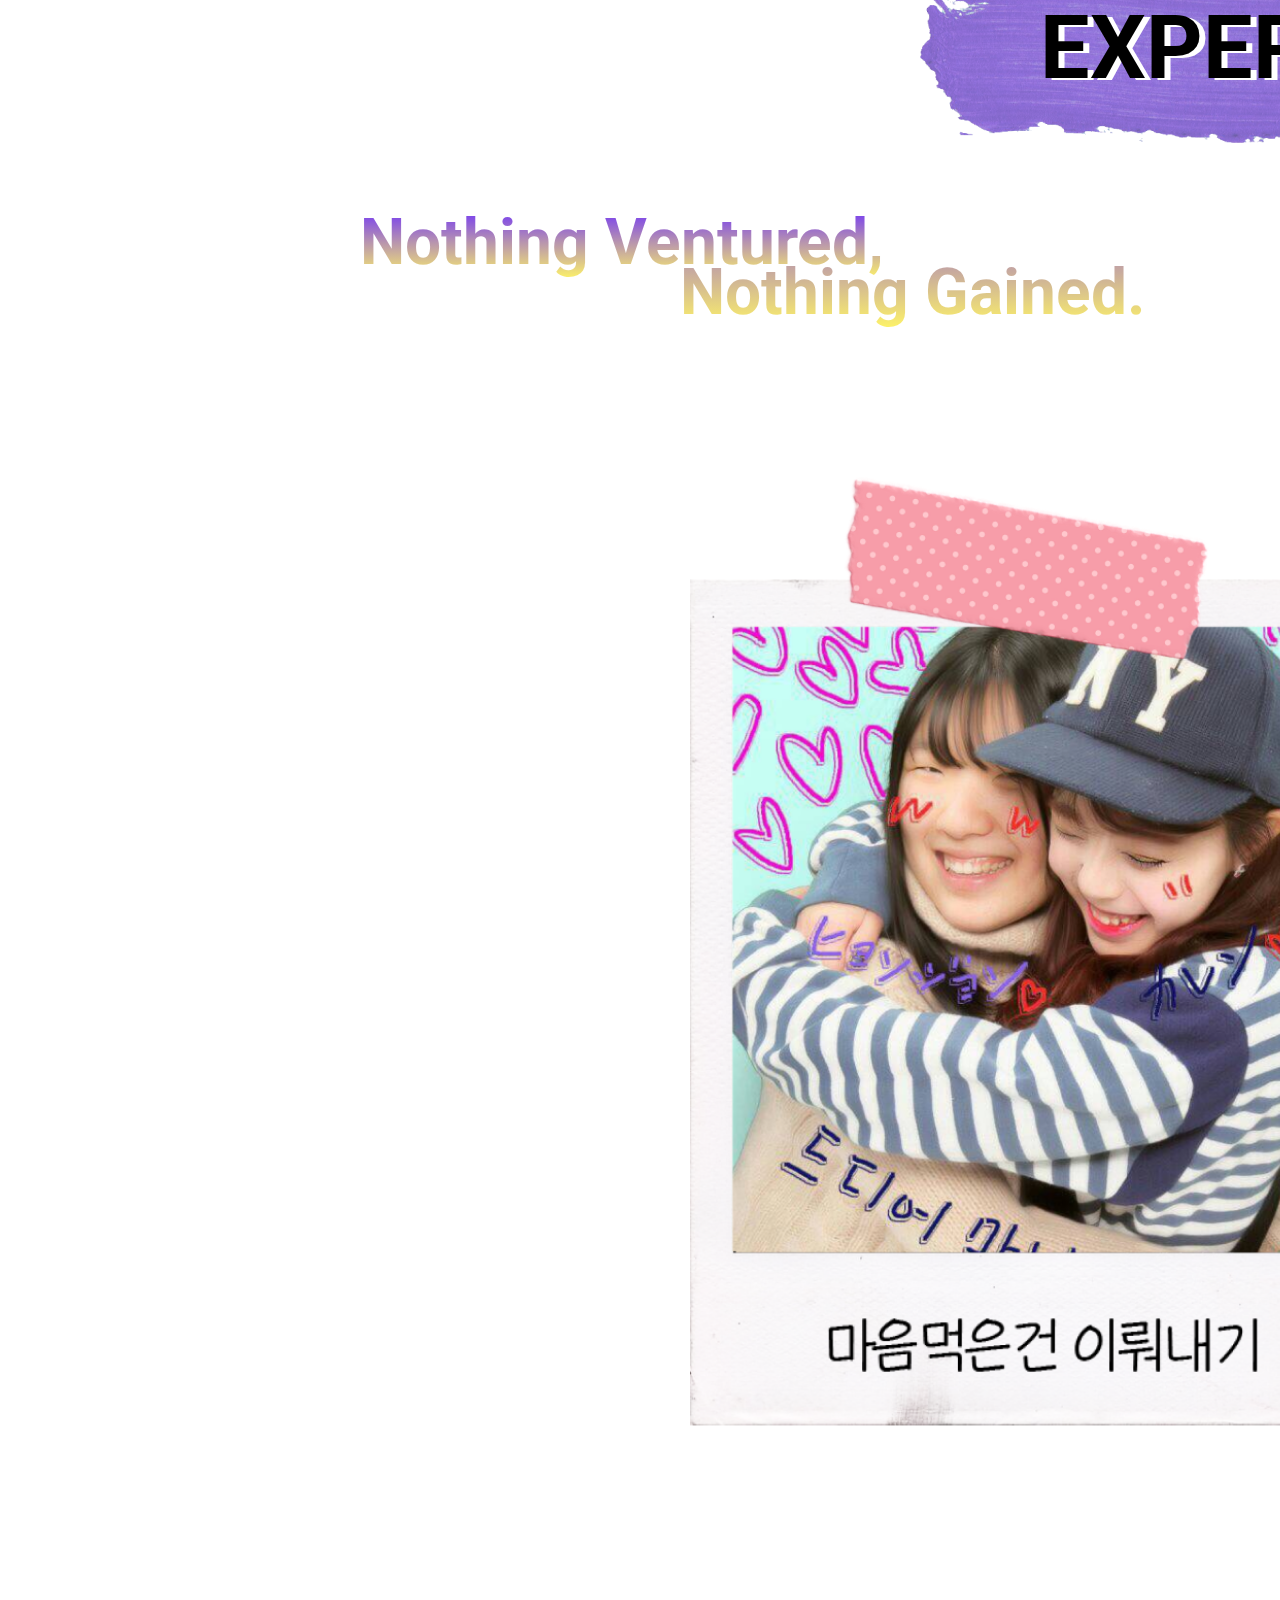
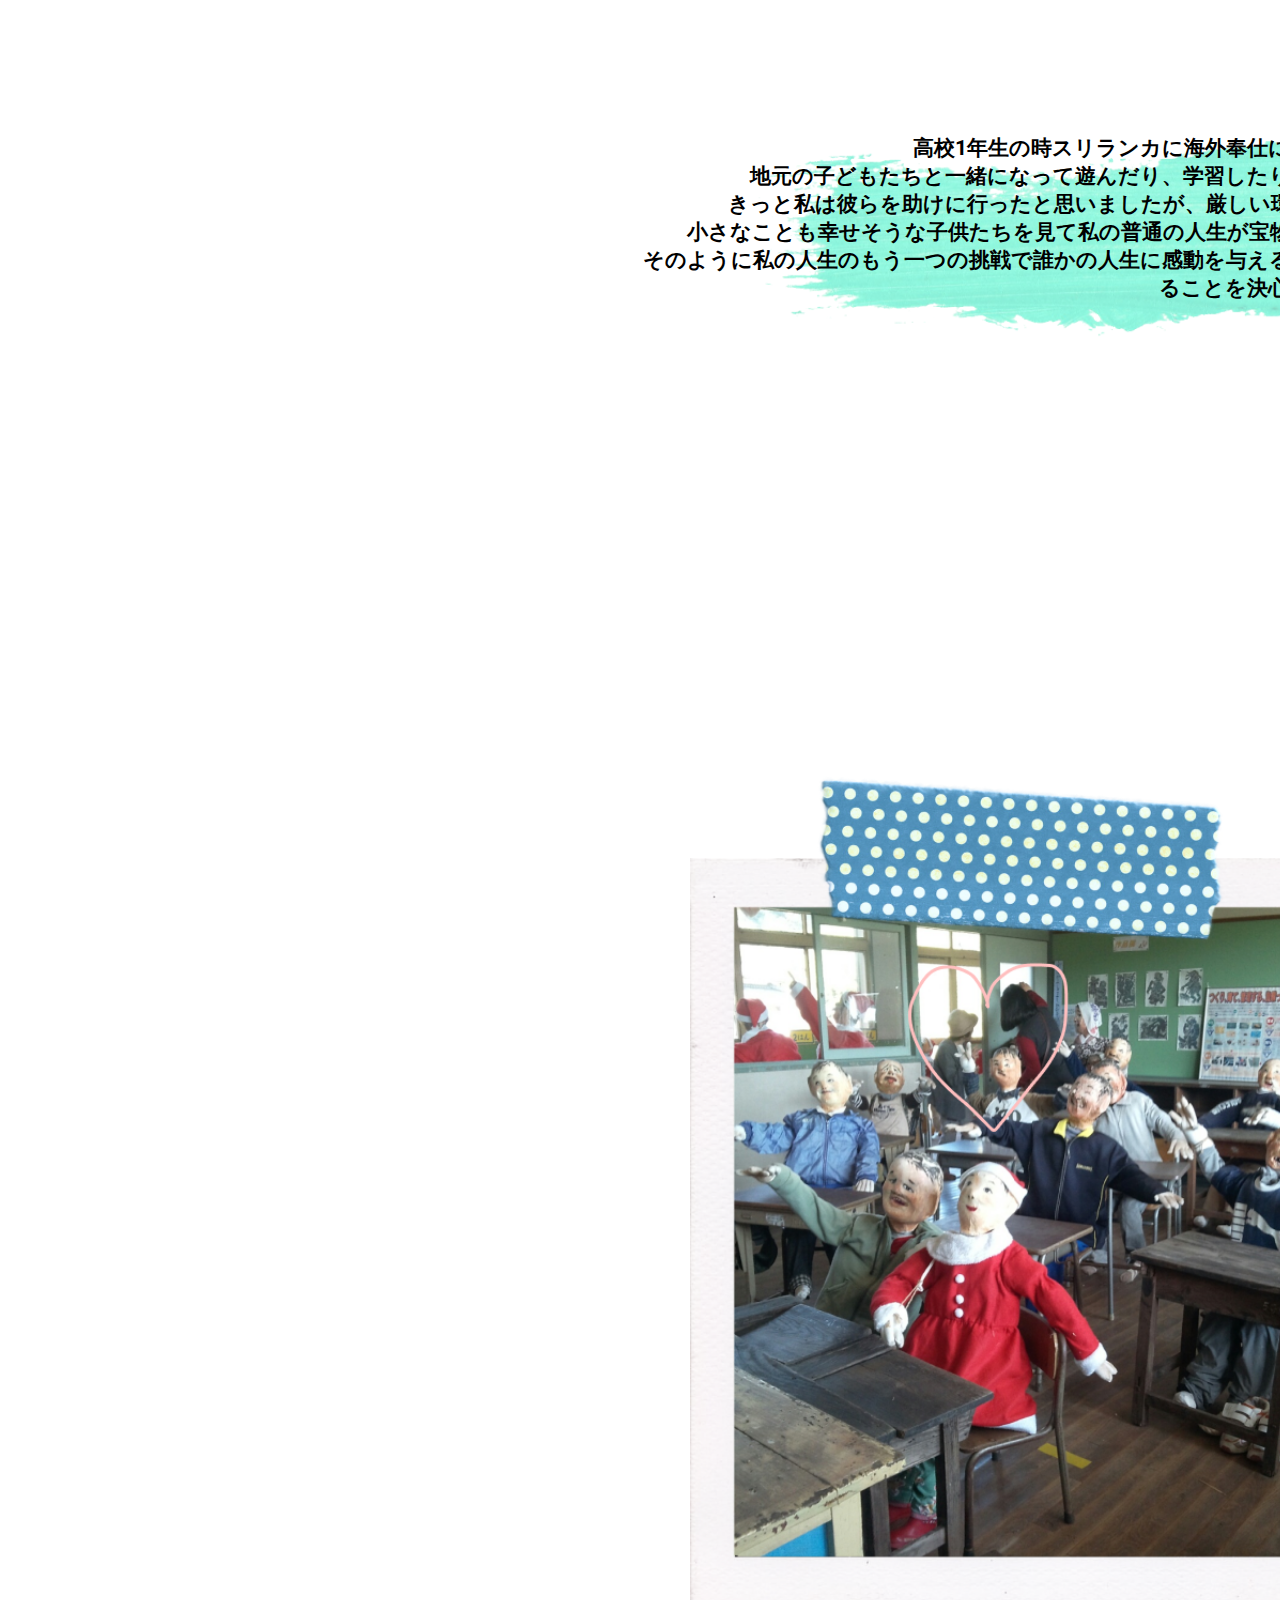
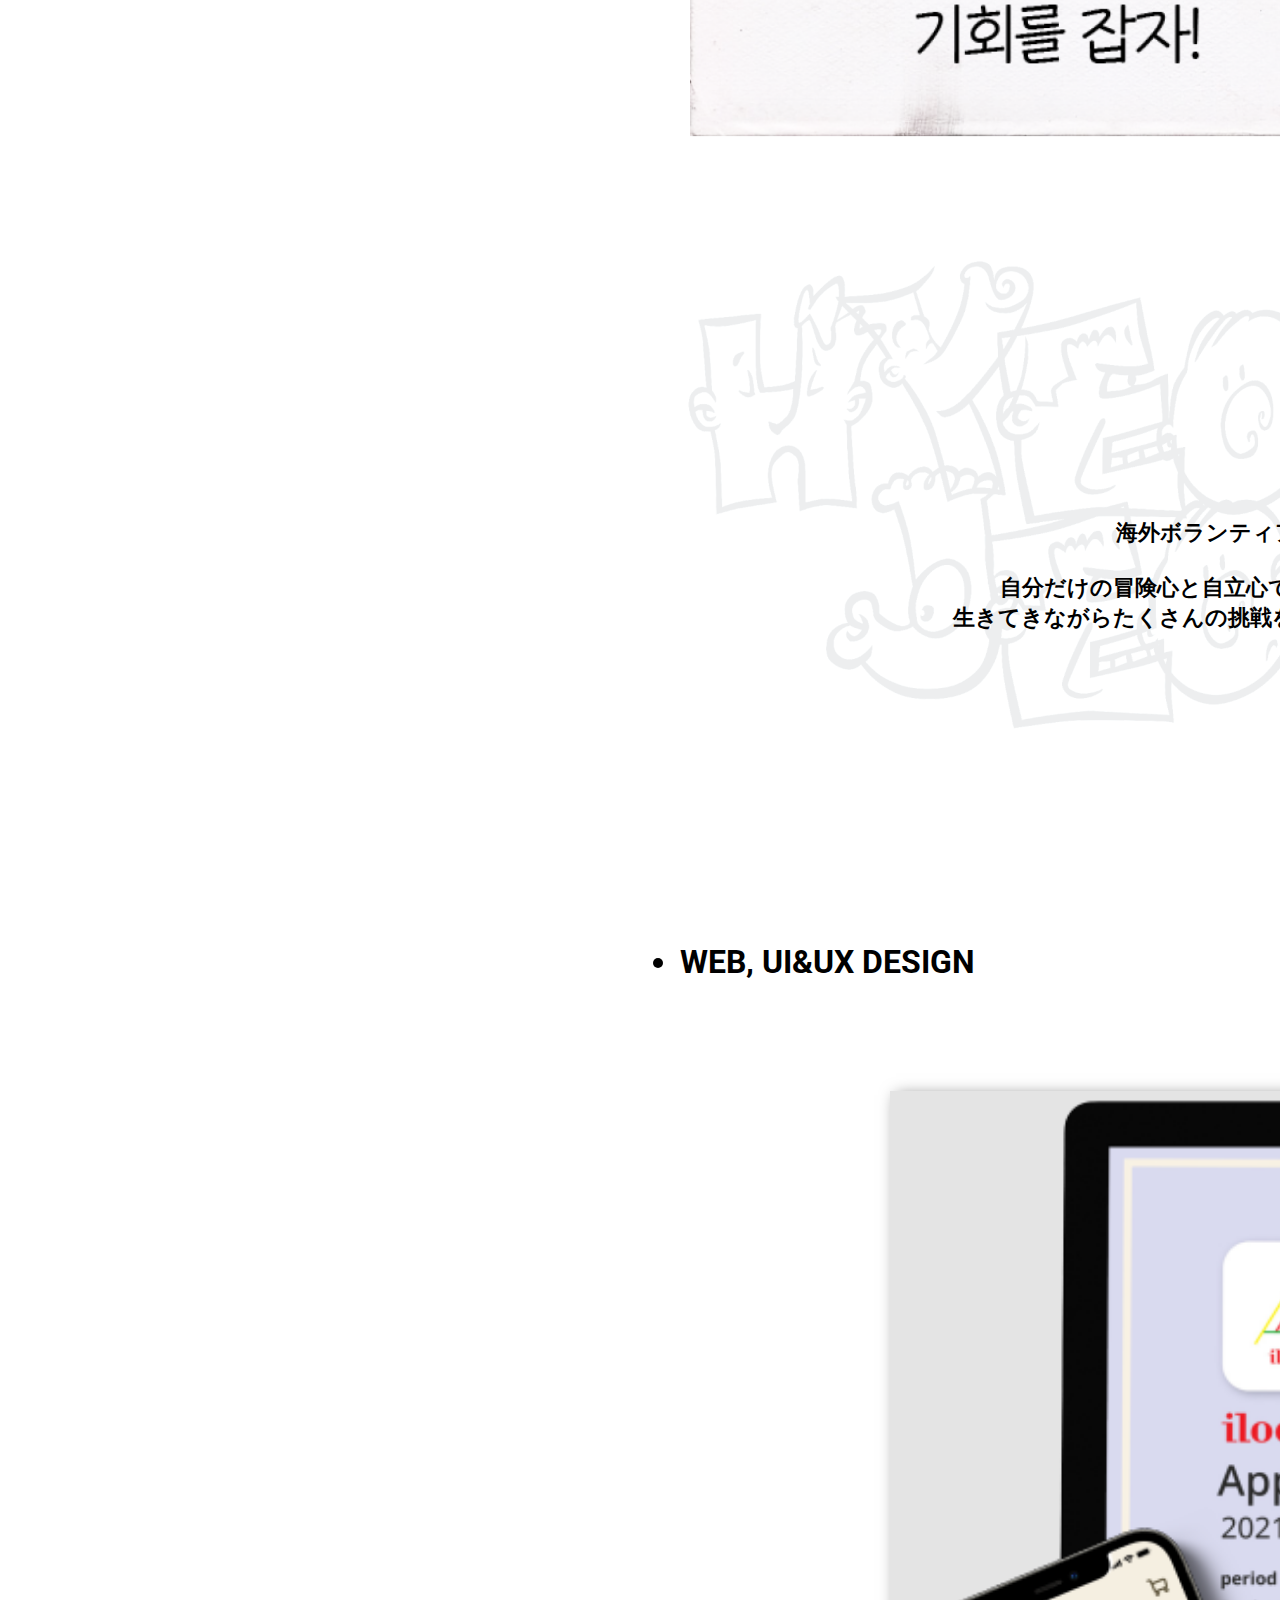
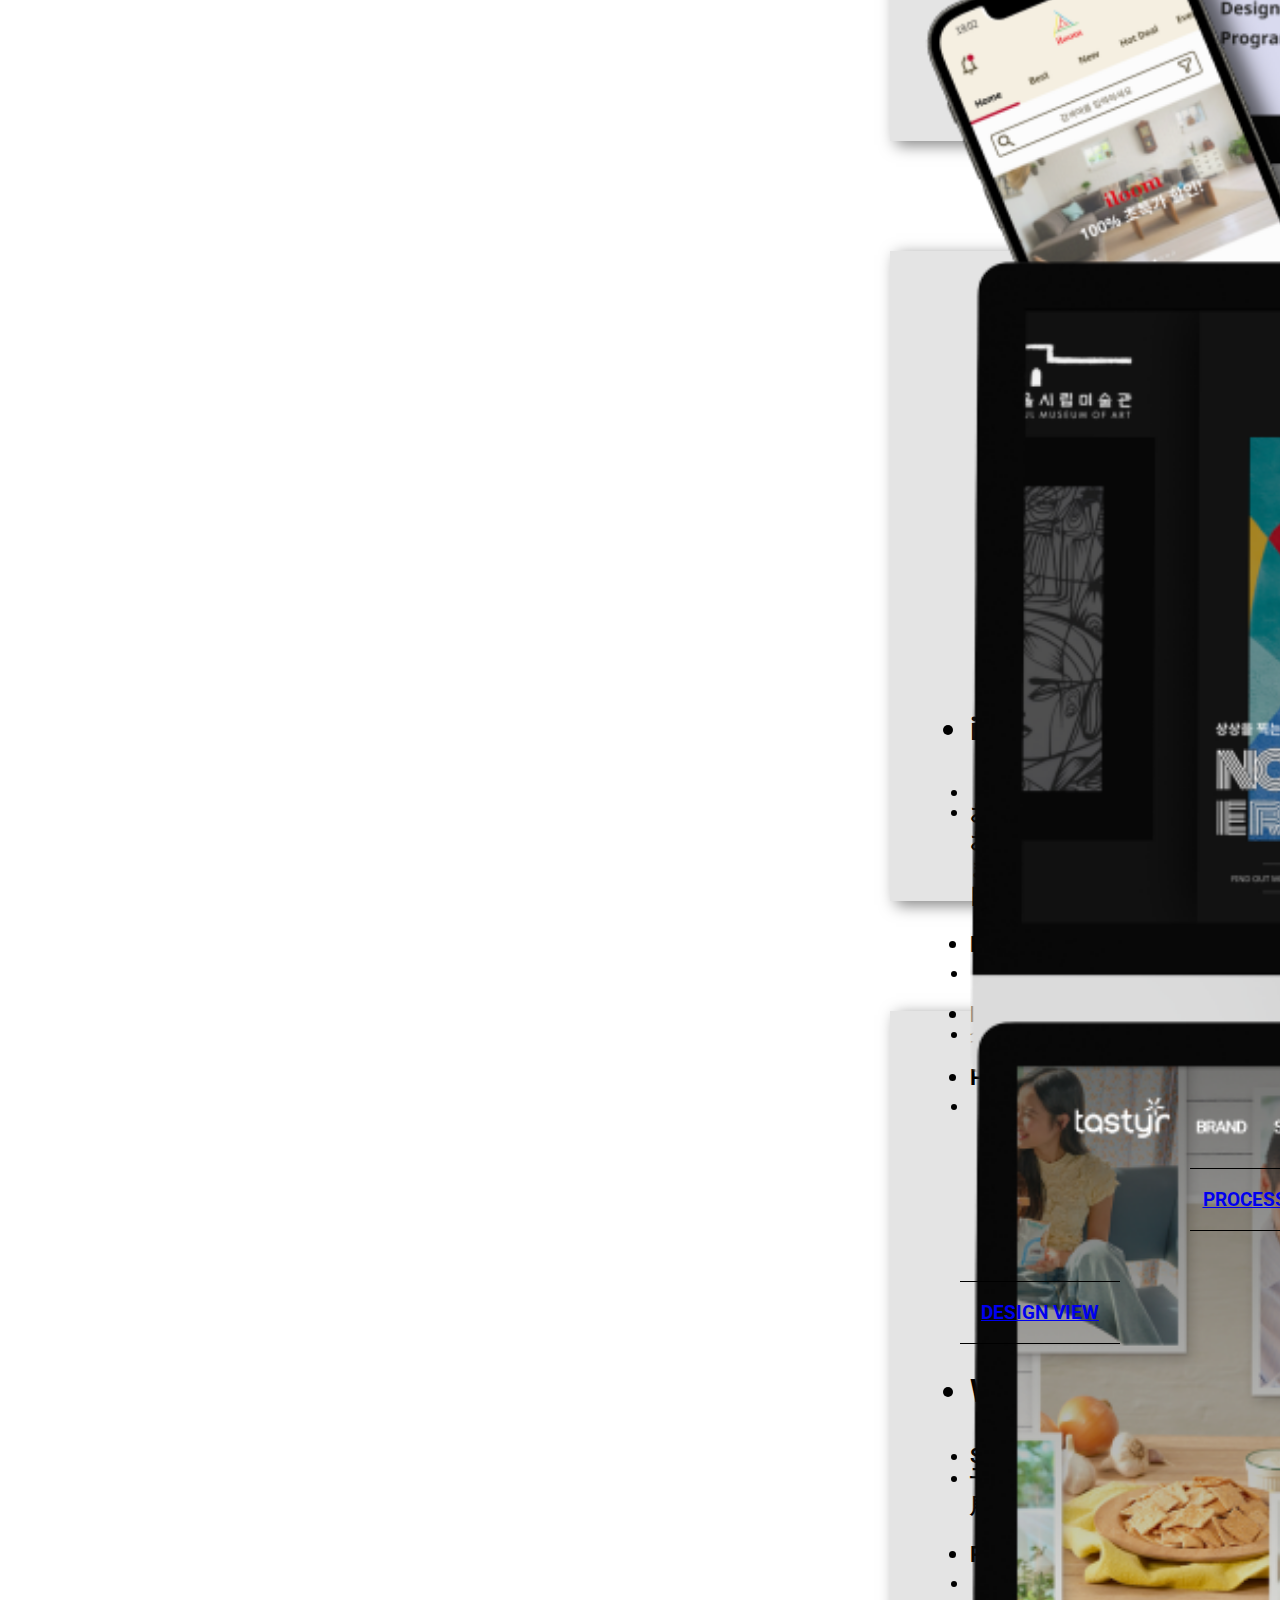
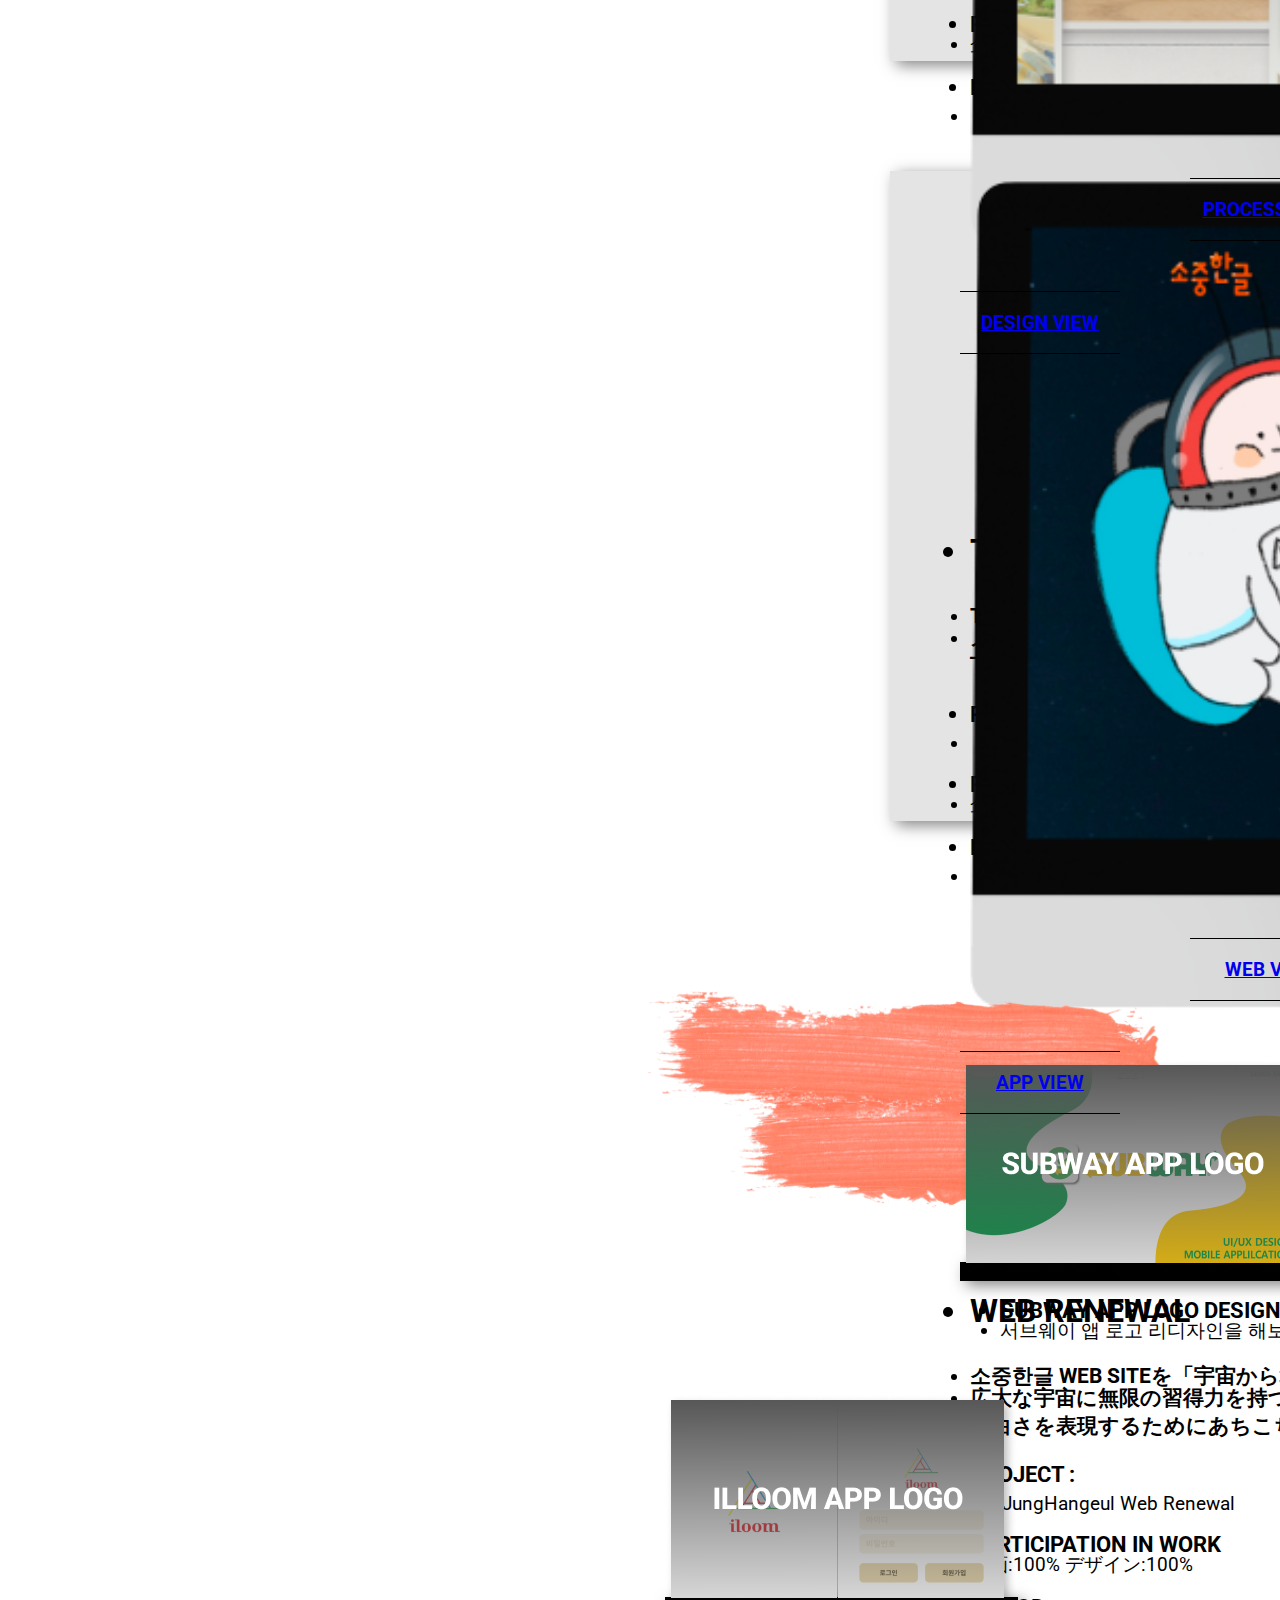
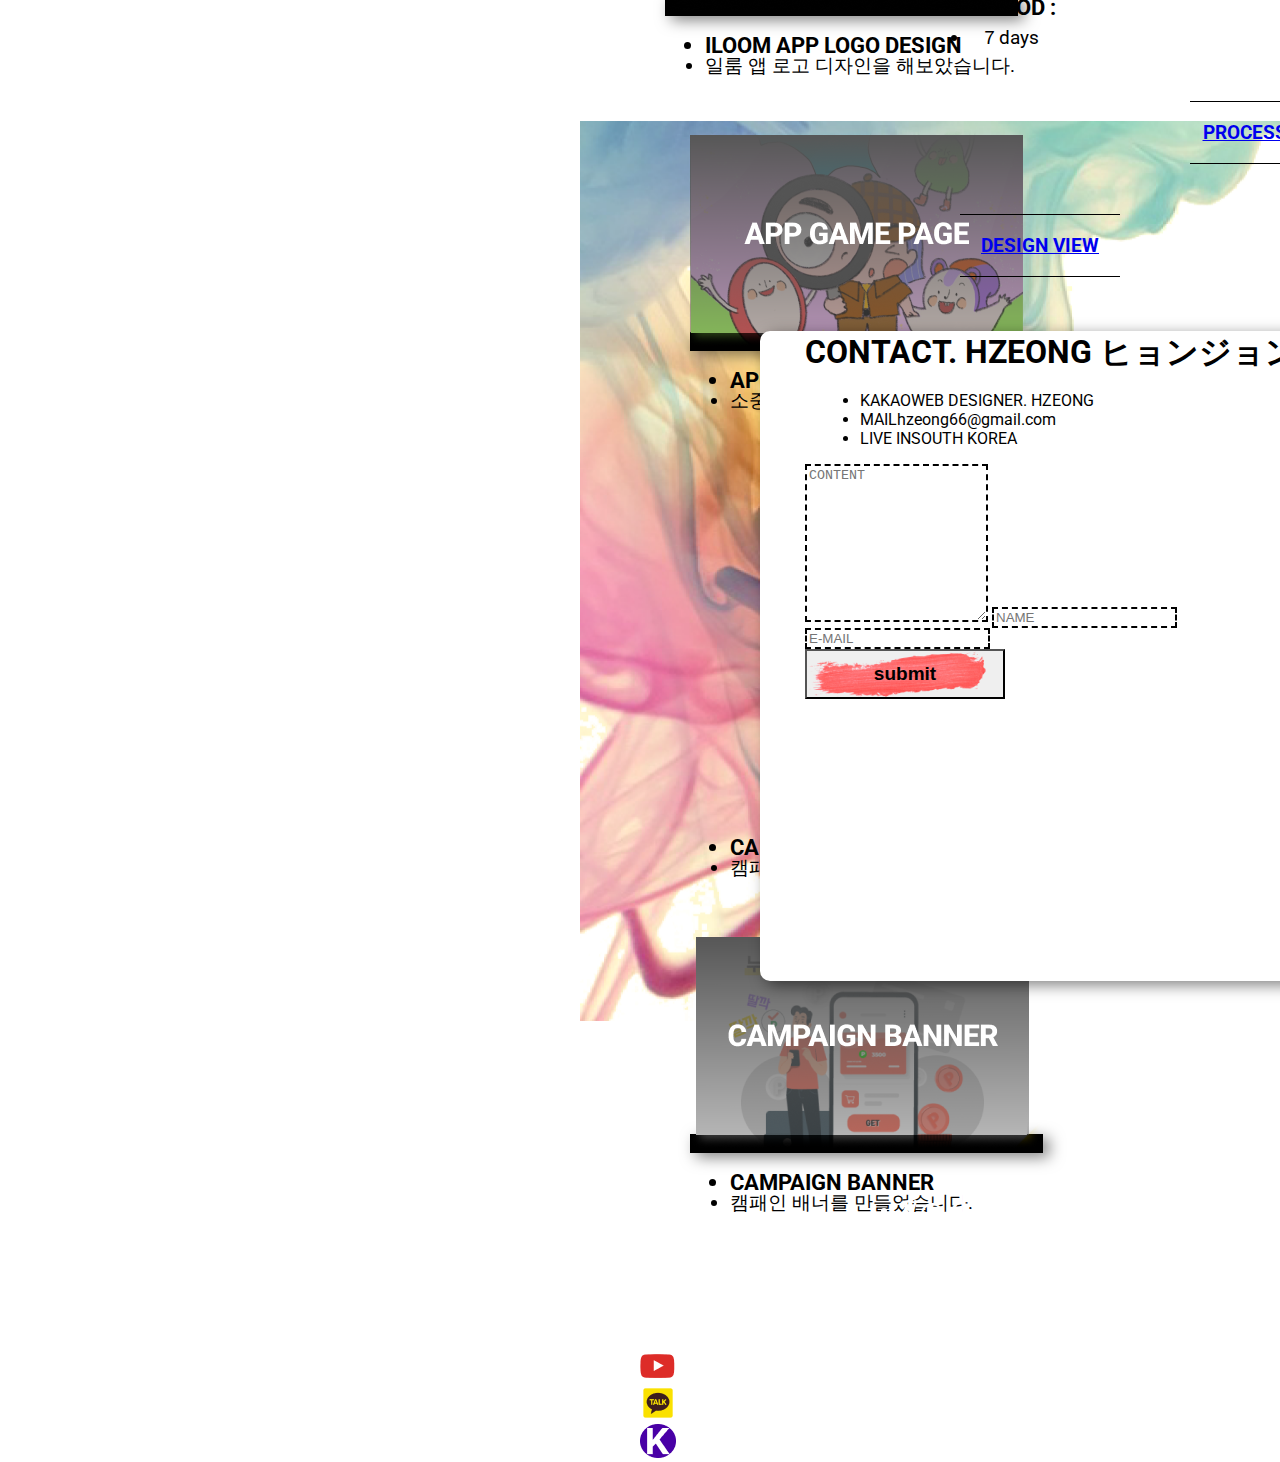
==== commit be05ed91: "일본어 번역본 수정완료" ====
--- a/docs/index.html
+++ b/docs/index.html
@@ -445,15 +445,15 @@
                         </div>
                         <div class="mid_button flex">
                           <div class="mid_button_left text2">
-                            <a href="https://to2.kr/dCc" target="_blank">
-                              <div class="line"></div>
-                              <span>PROCESS VIEW</span>
+                            <a href="https://notefolio.net/HZEONG/322142" target="_blank">
+                              <div class="line"></div>
+                              <span>WEB VIEW</span>
                             </a>
                           </div>
                           <div class="mid_button_right text2">
-                            <a href="https://tldkwnstn.github.io/seoulartmuseum/" target="_blank">
-                              <div class="line"></div>
-                              <span>DESIGN VIEW</span>
+                            <a href="https://notefolio.net/HZEONG/322145" target="_blank">
+                              <div class="line"></div>
+                              <span>APP VIEW</span>
                             </a>
                           </div>
                         </div>
--- a/docs/index.css
+++ b/docs/index.css
@@ -687,7 +687,7 @@
 }
 #fullpage > .section-5 .section-5_text .flex .no2{
   margin-top:50px;
-  margin-left:50px;
+  margin-left:25px;
 }
 #fullpage > .section-5 .section-5_text .flex .no3{
    margin-top:50px;
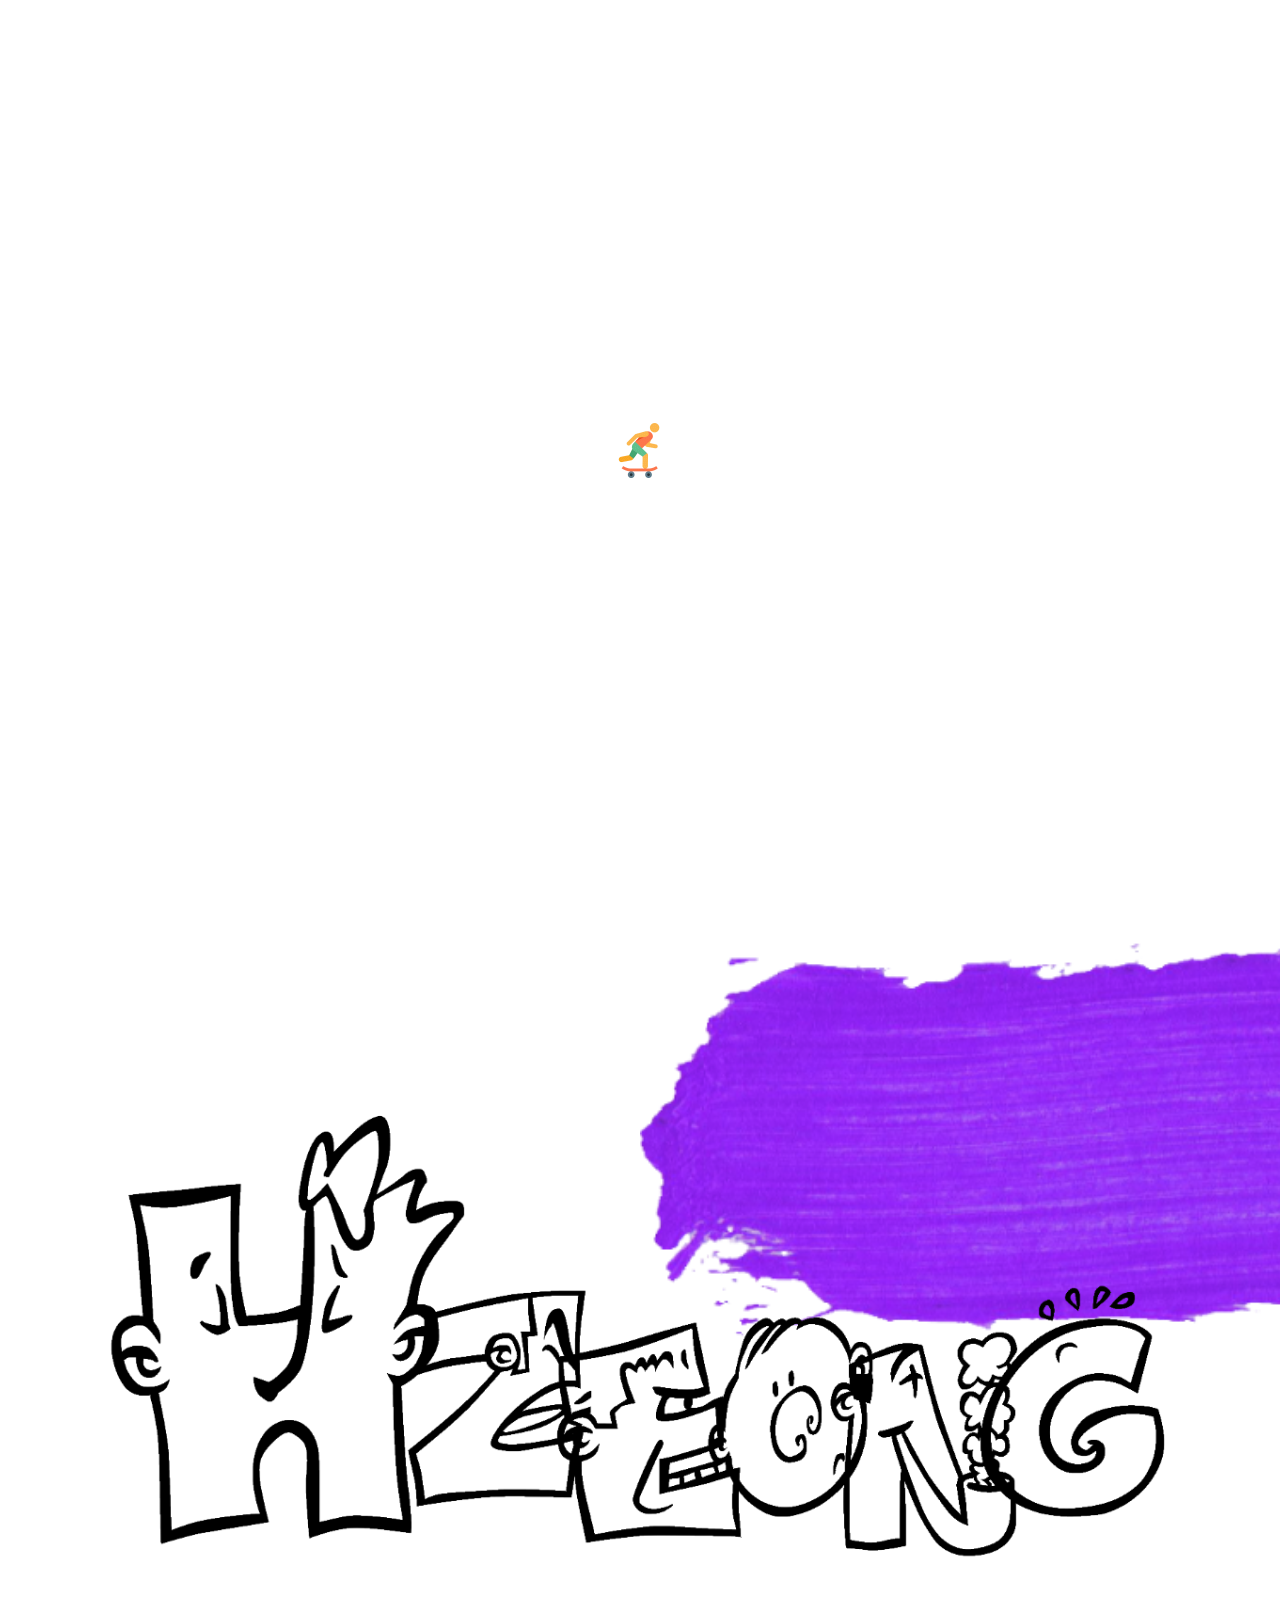
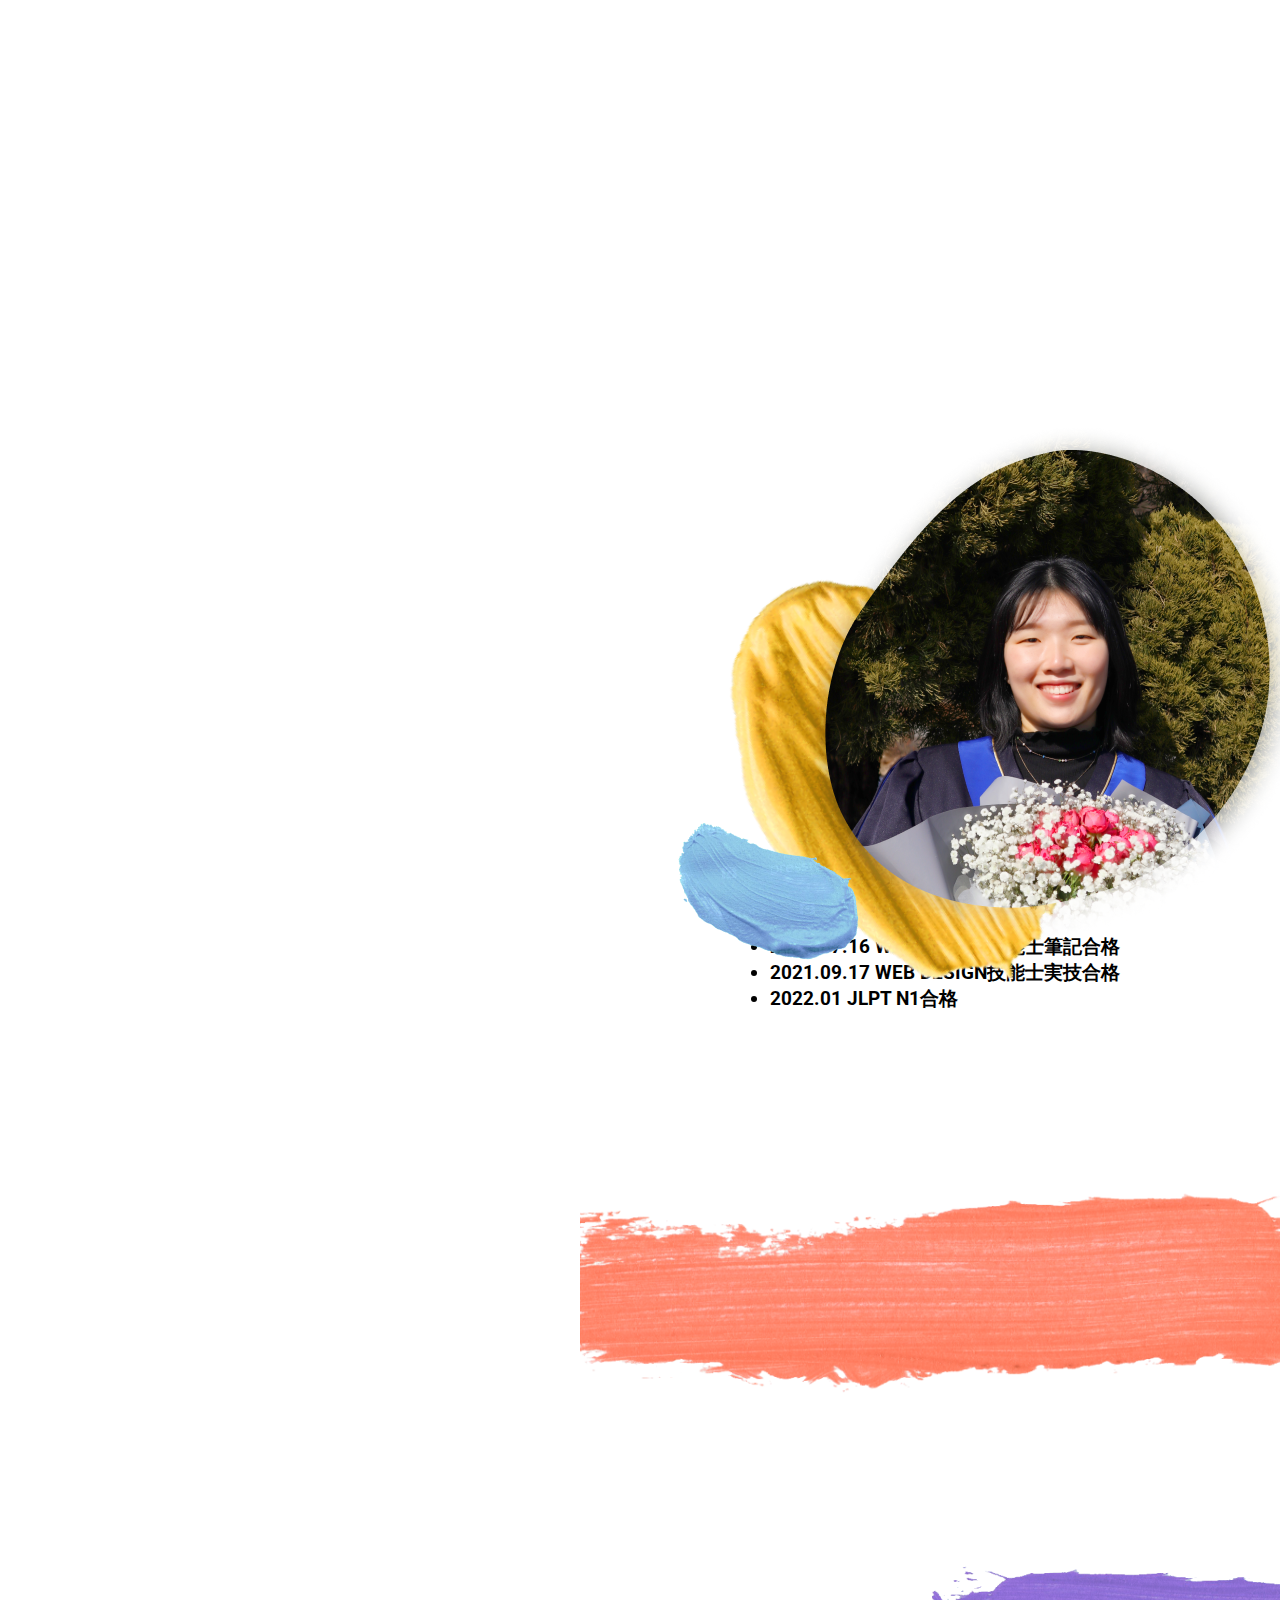
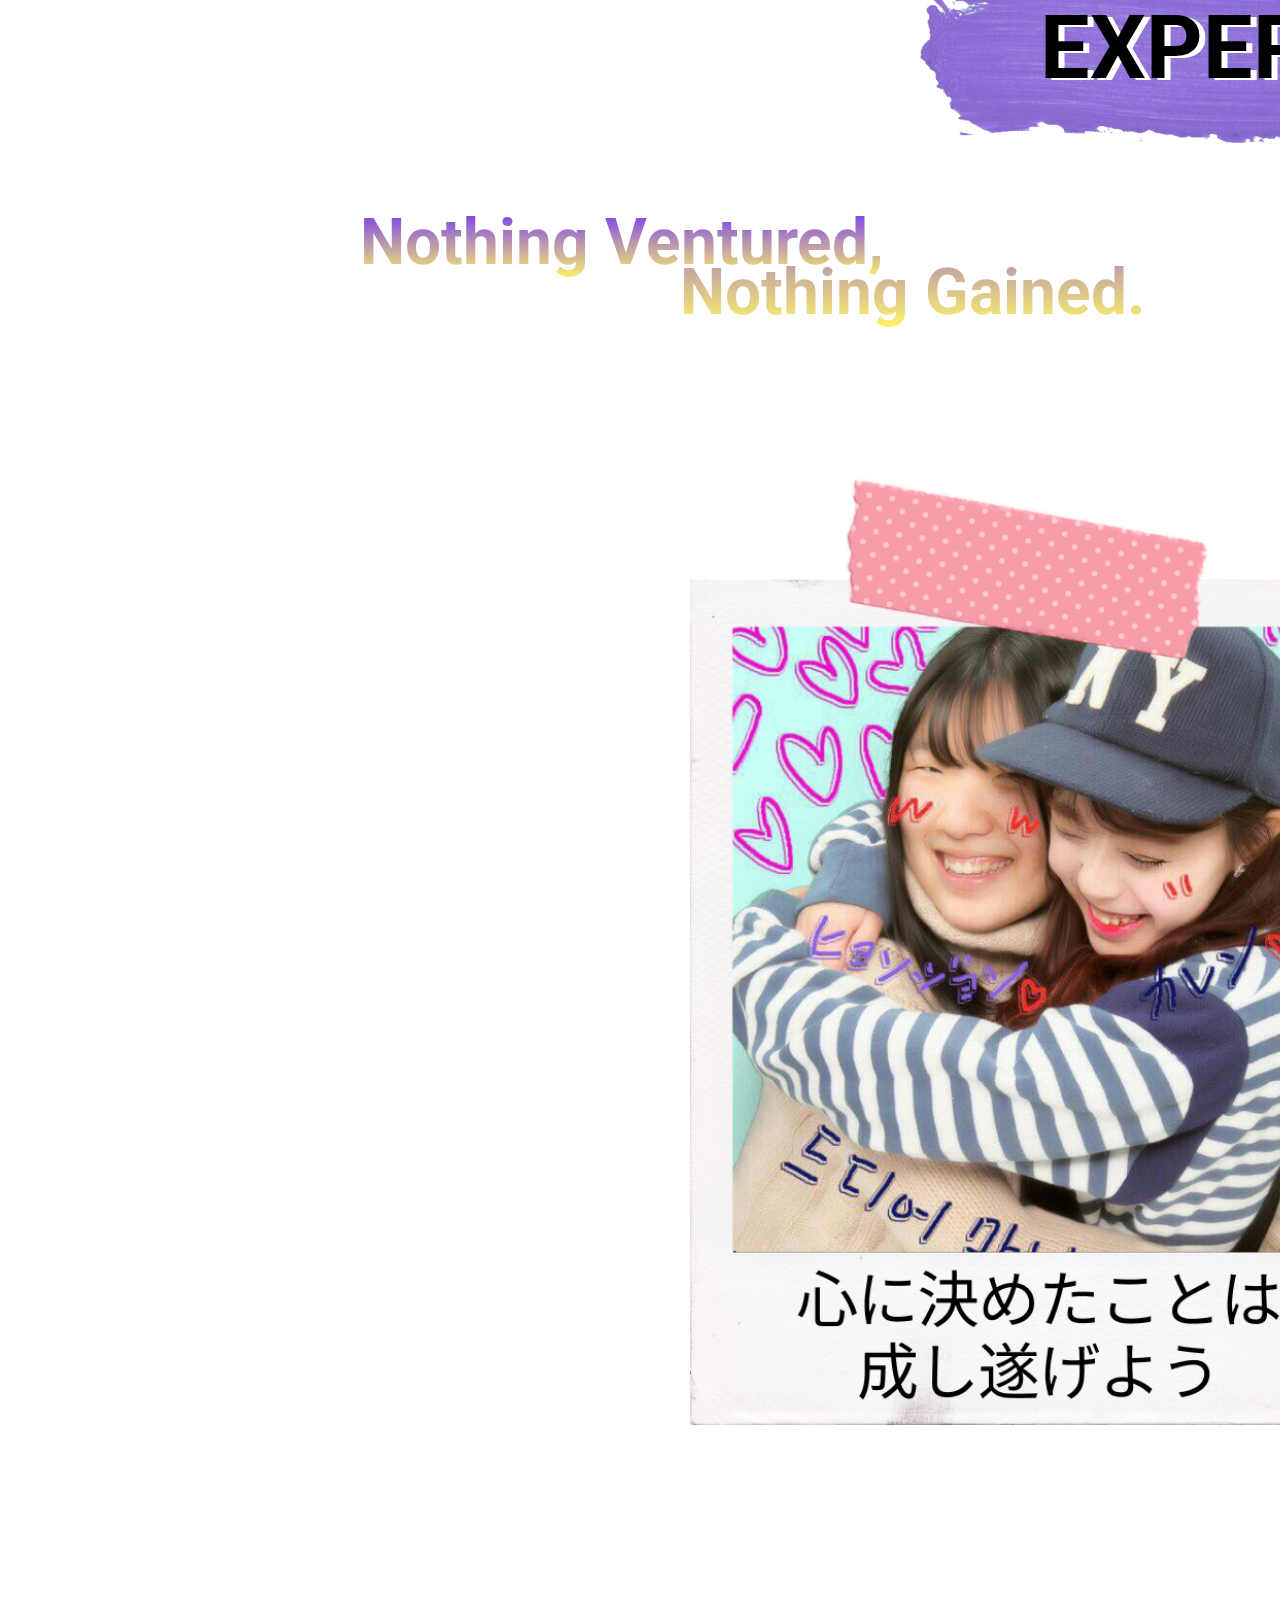
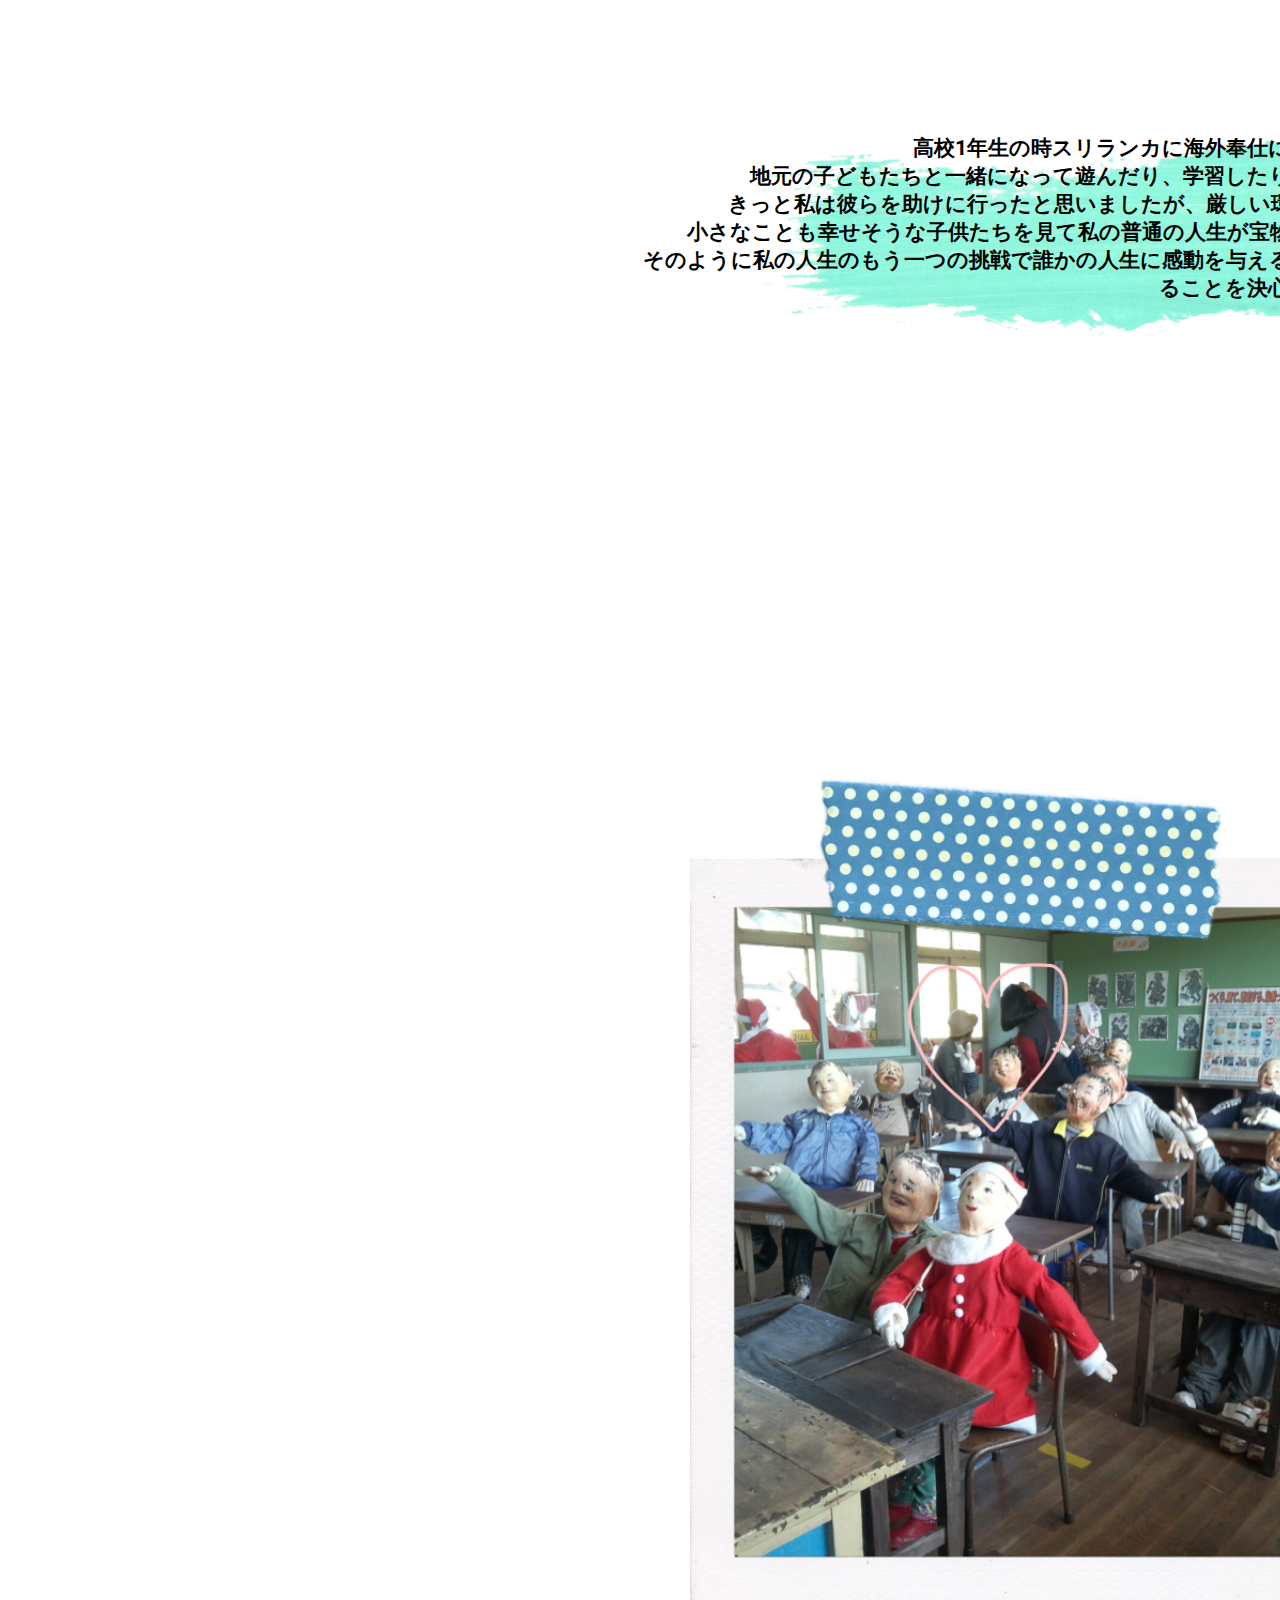
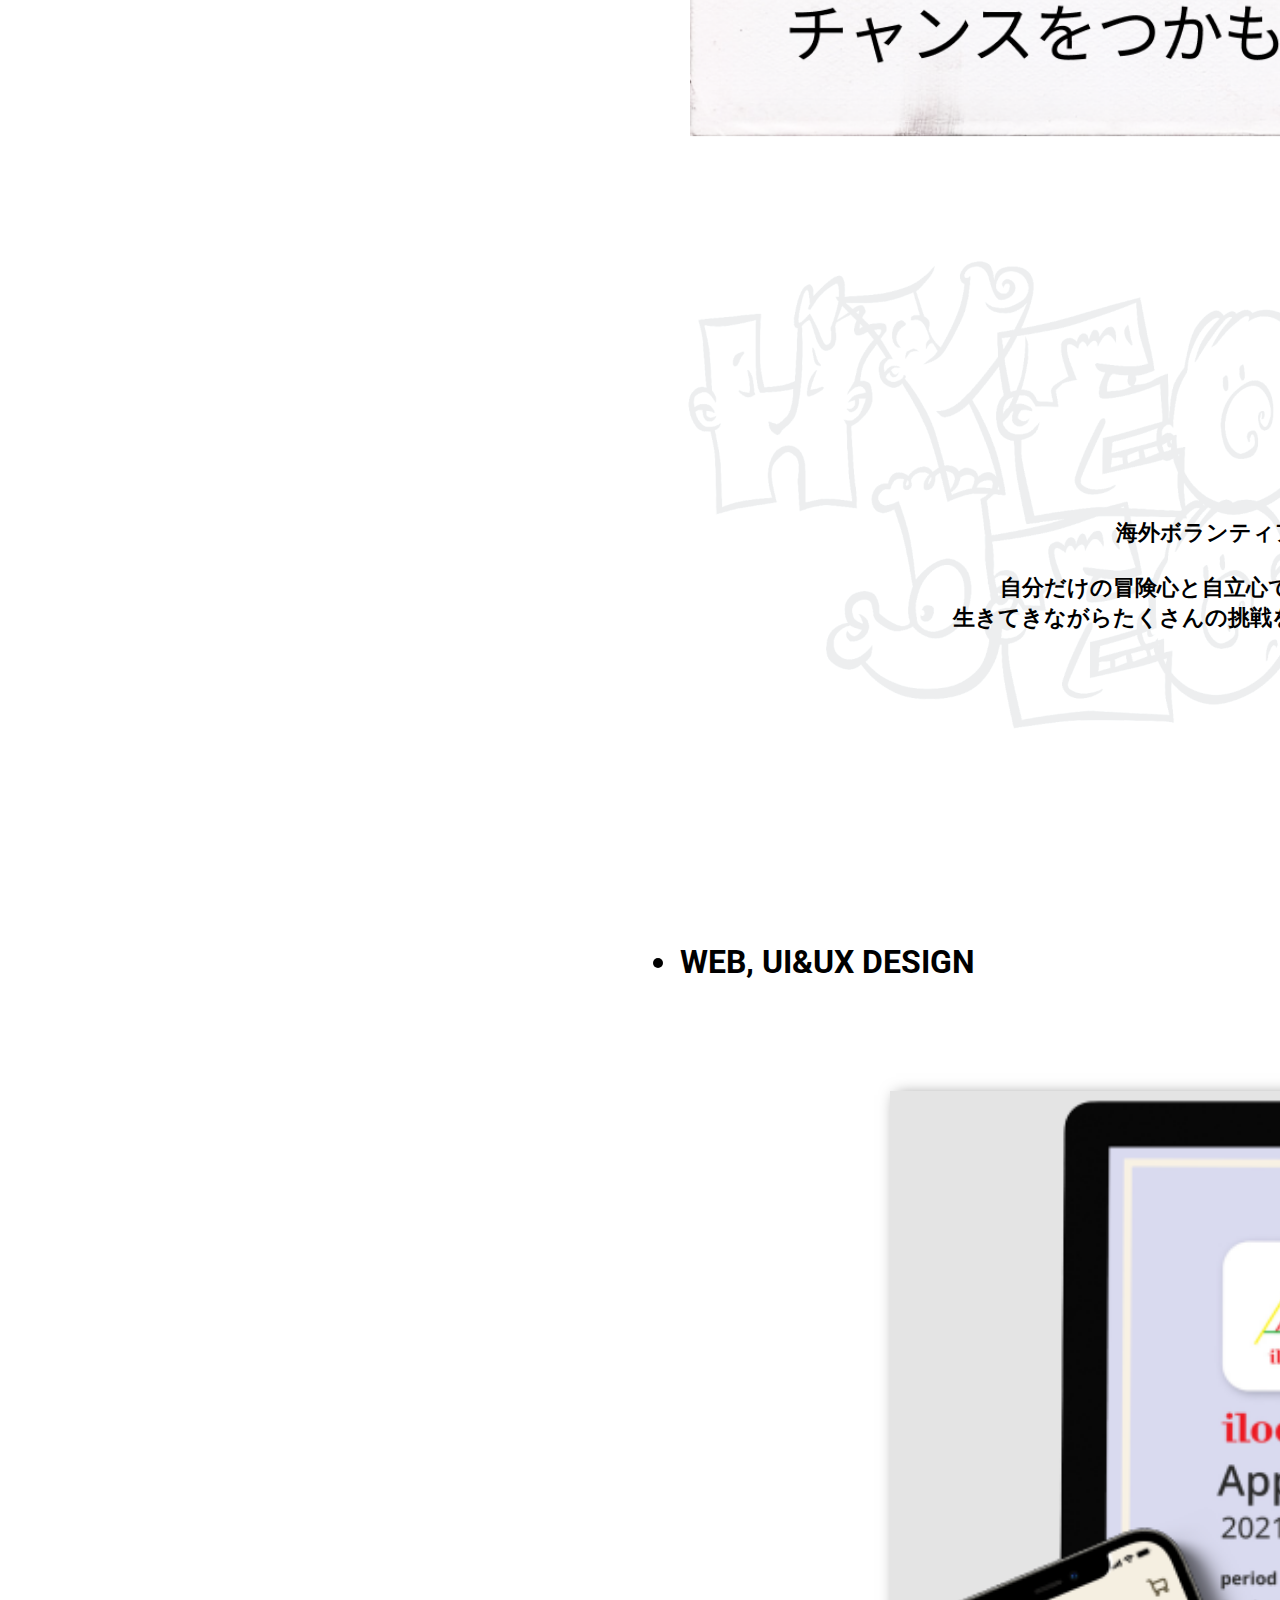
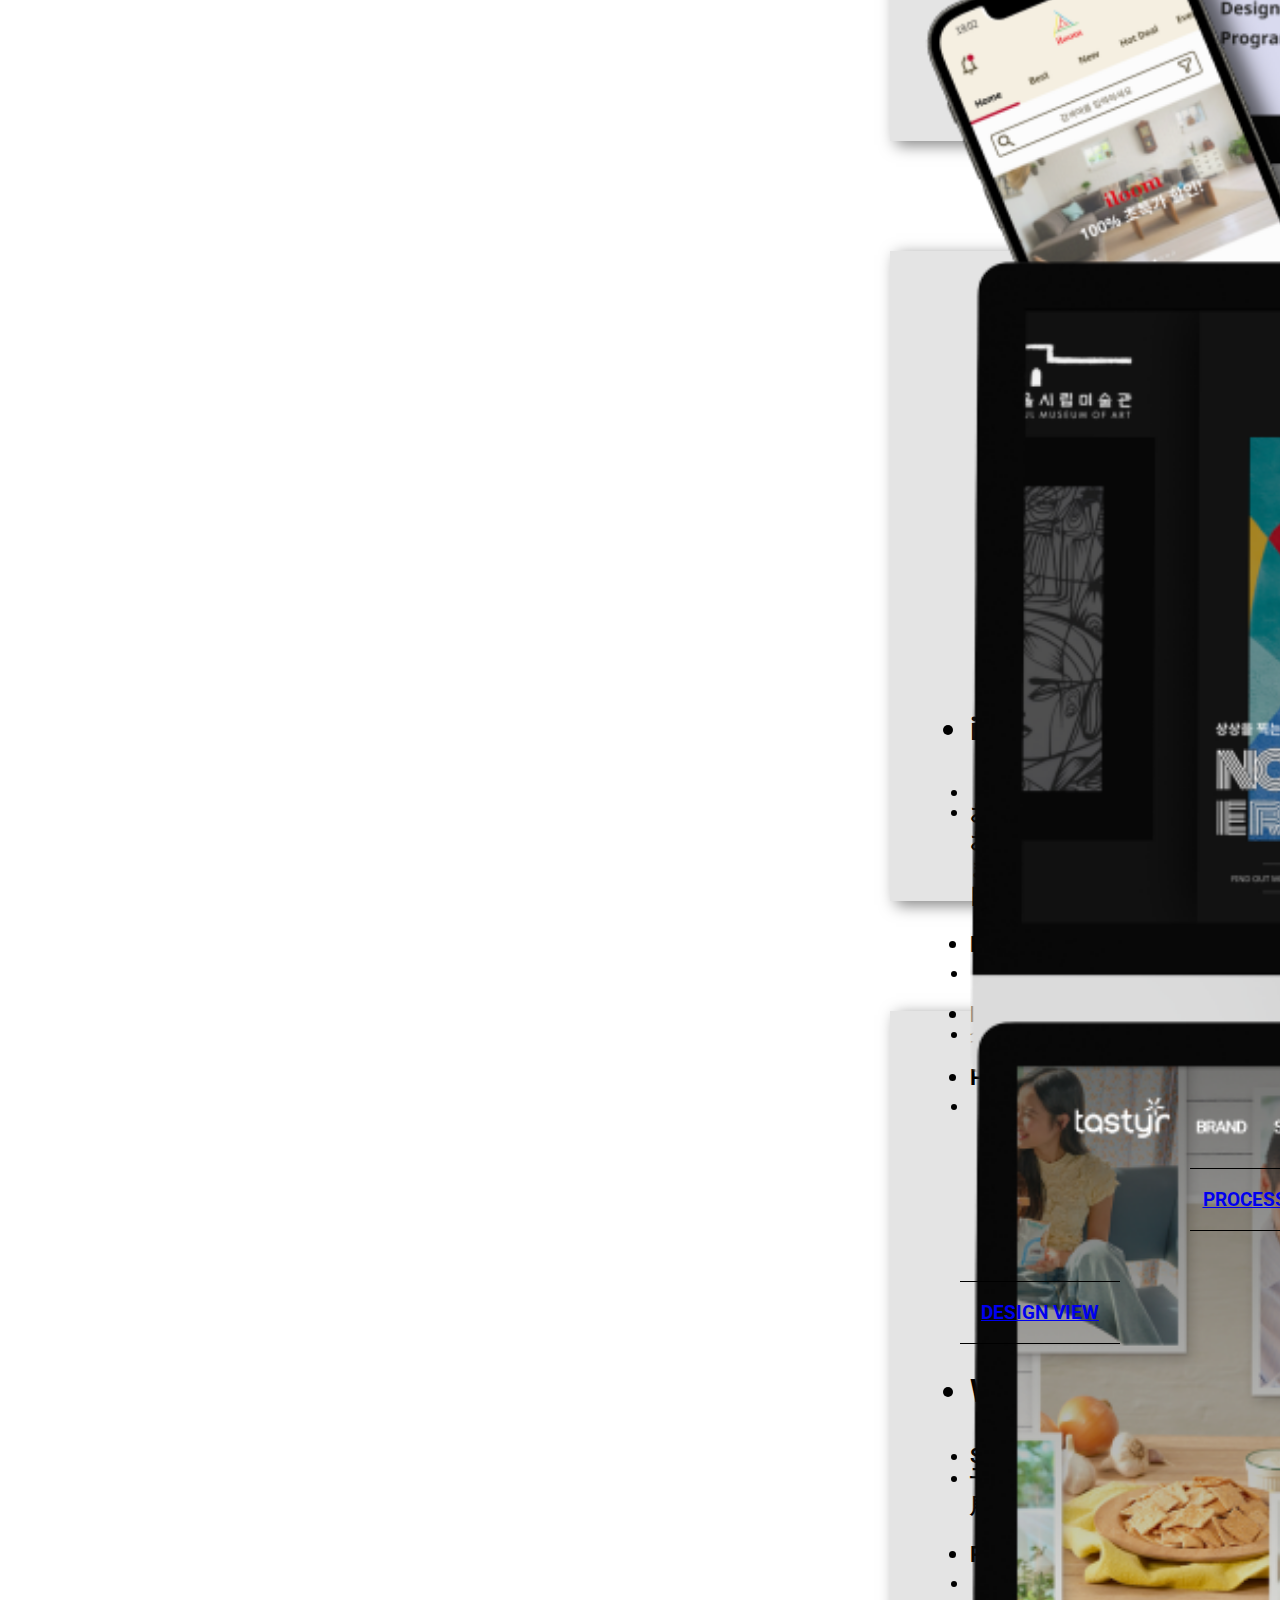
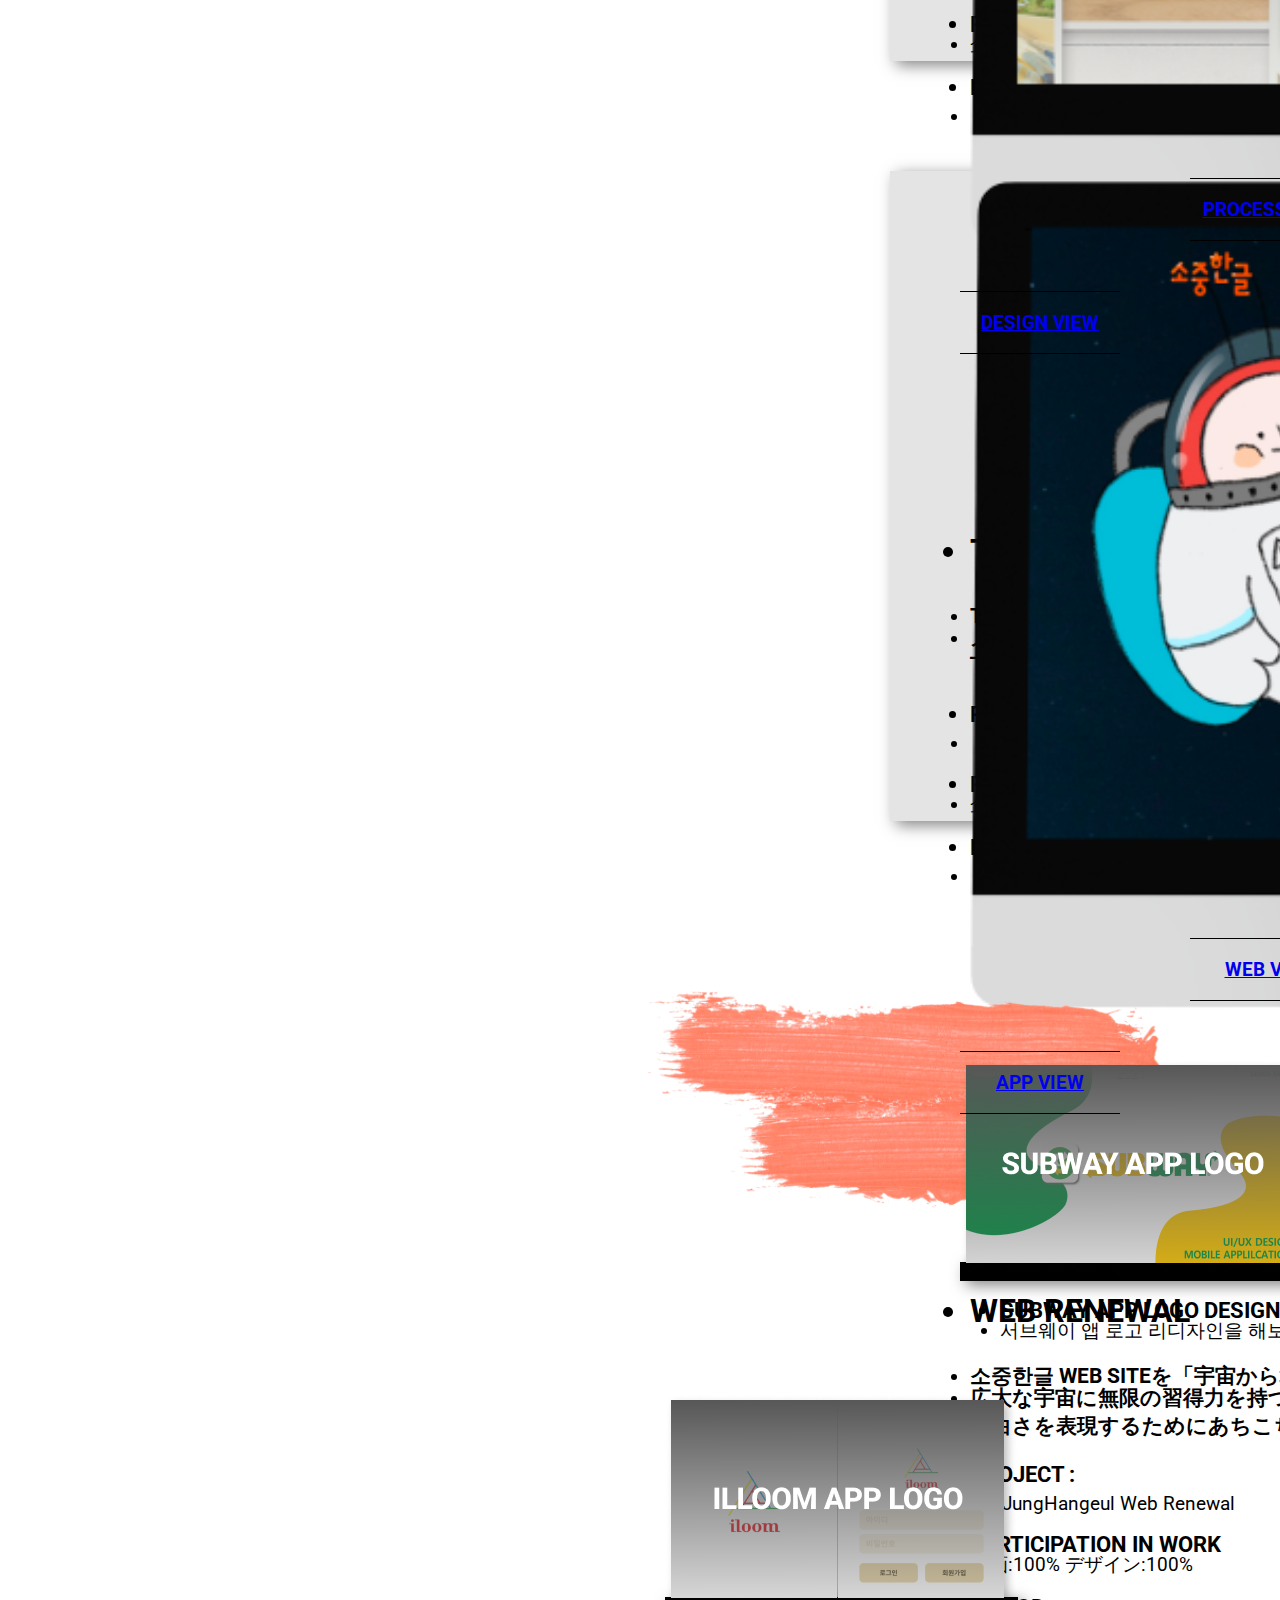
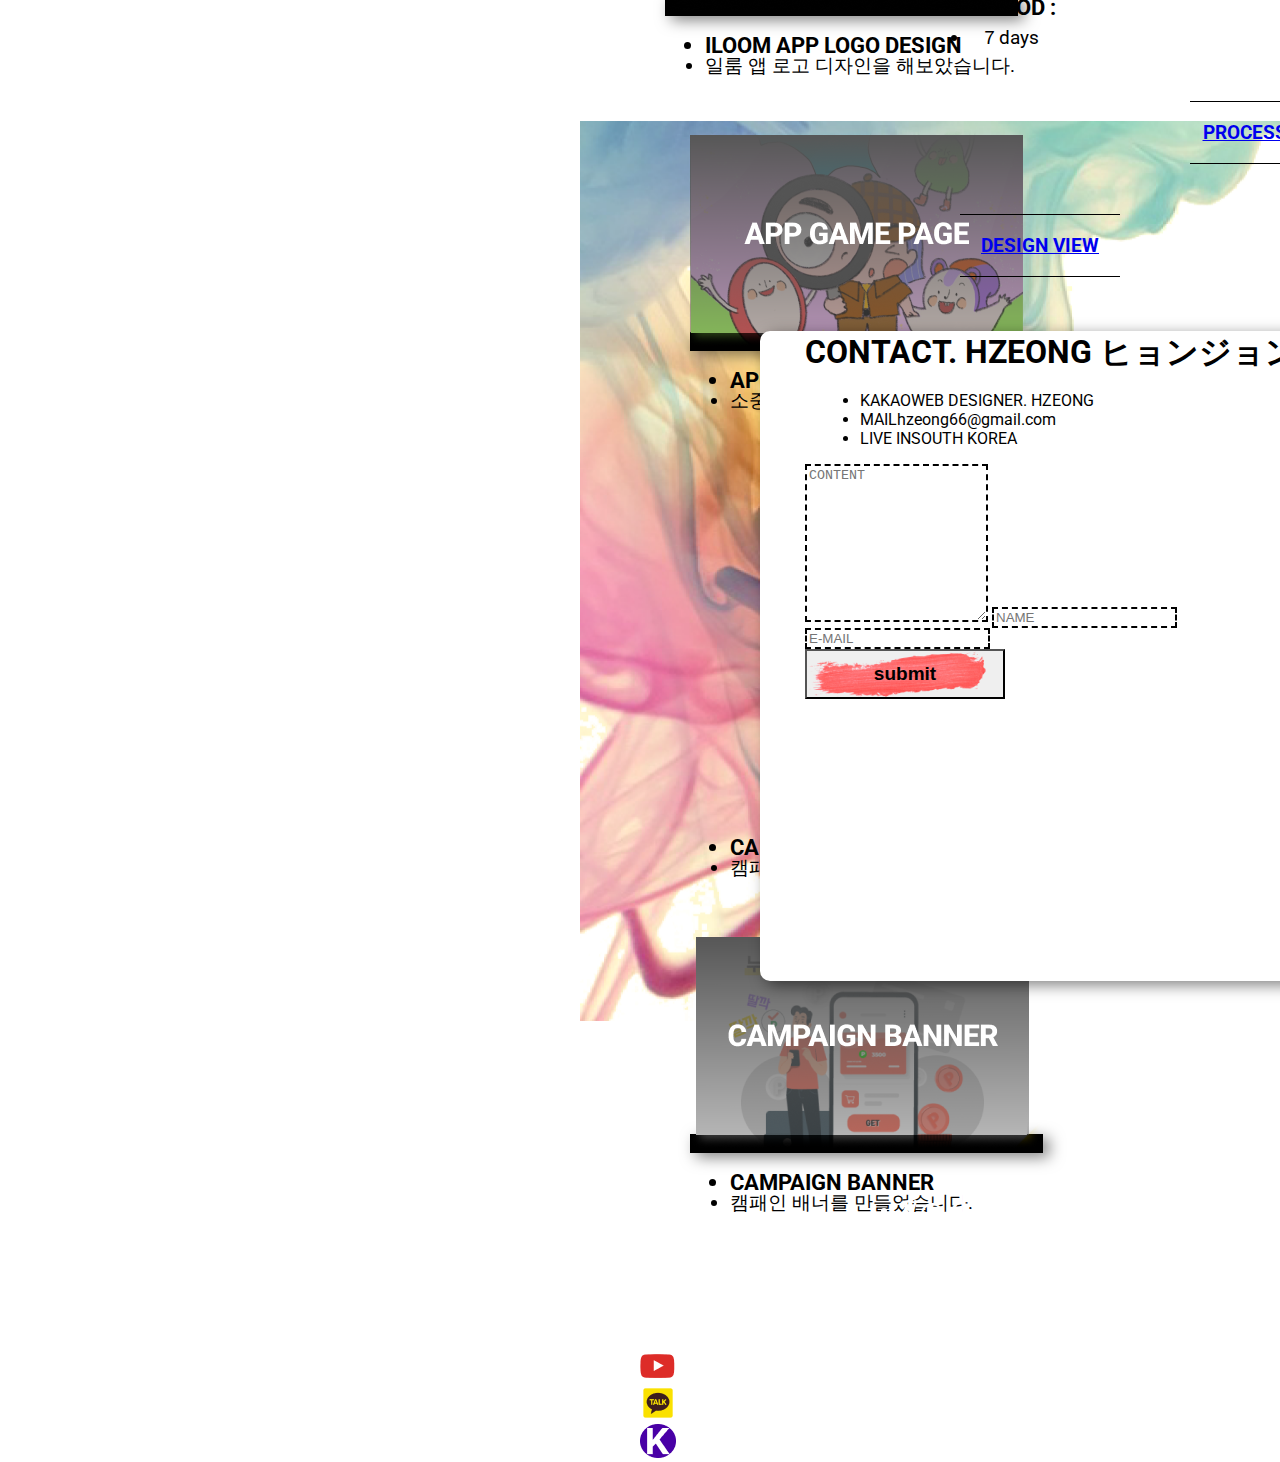
==== commit e33bec2e: "테이스틴, 경험 이미지 수정" ====
--- a/docs/index.html
+++ b/docs/index.html
@@ -433,13 +433,13 @@
                           <div class="text2-2 flex-half">
                             <ul>
                               <li class="title1">PARTICIPATION IN WORK</li>
-                              <li class="text3">企画:100% デザイン:100% コーディング:100%</li>
+                              <li class="text3">企画:100% デザイン:100% </li>
                             </ul>
                           </div>
                           <div class="text2-3 flex-half">
                             <ul class="flex">
                               <li class="title1">PERIOD :</li>
-                              <li class="text5 self-center"> &nbsp 2 WEEKS</li>
+                              <li class="text5 self-center"> &nbsp 5 days</li>
                             </ul>
                           </div>
                         </div>
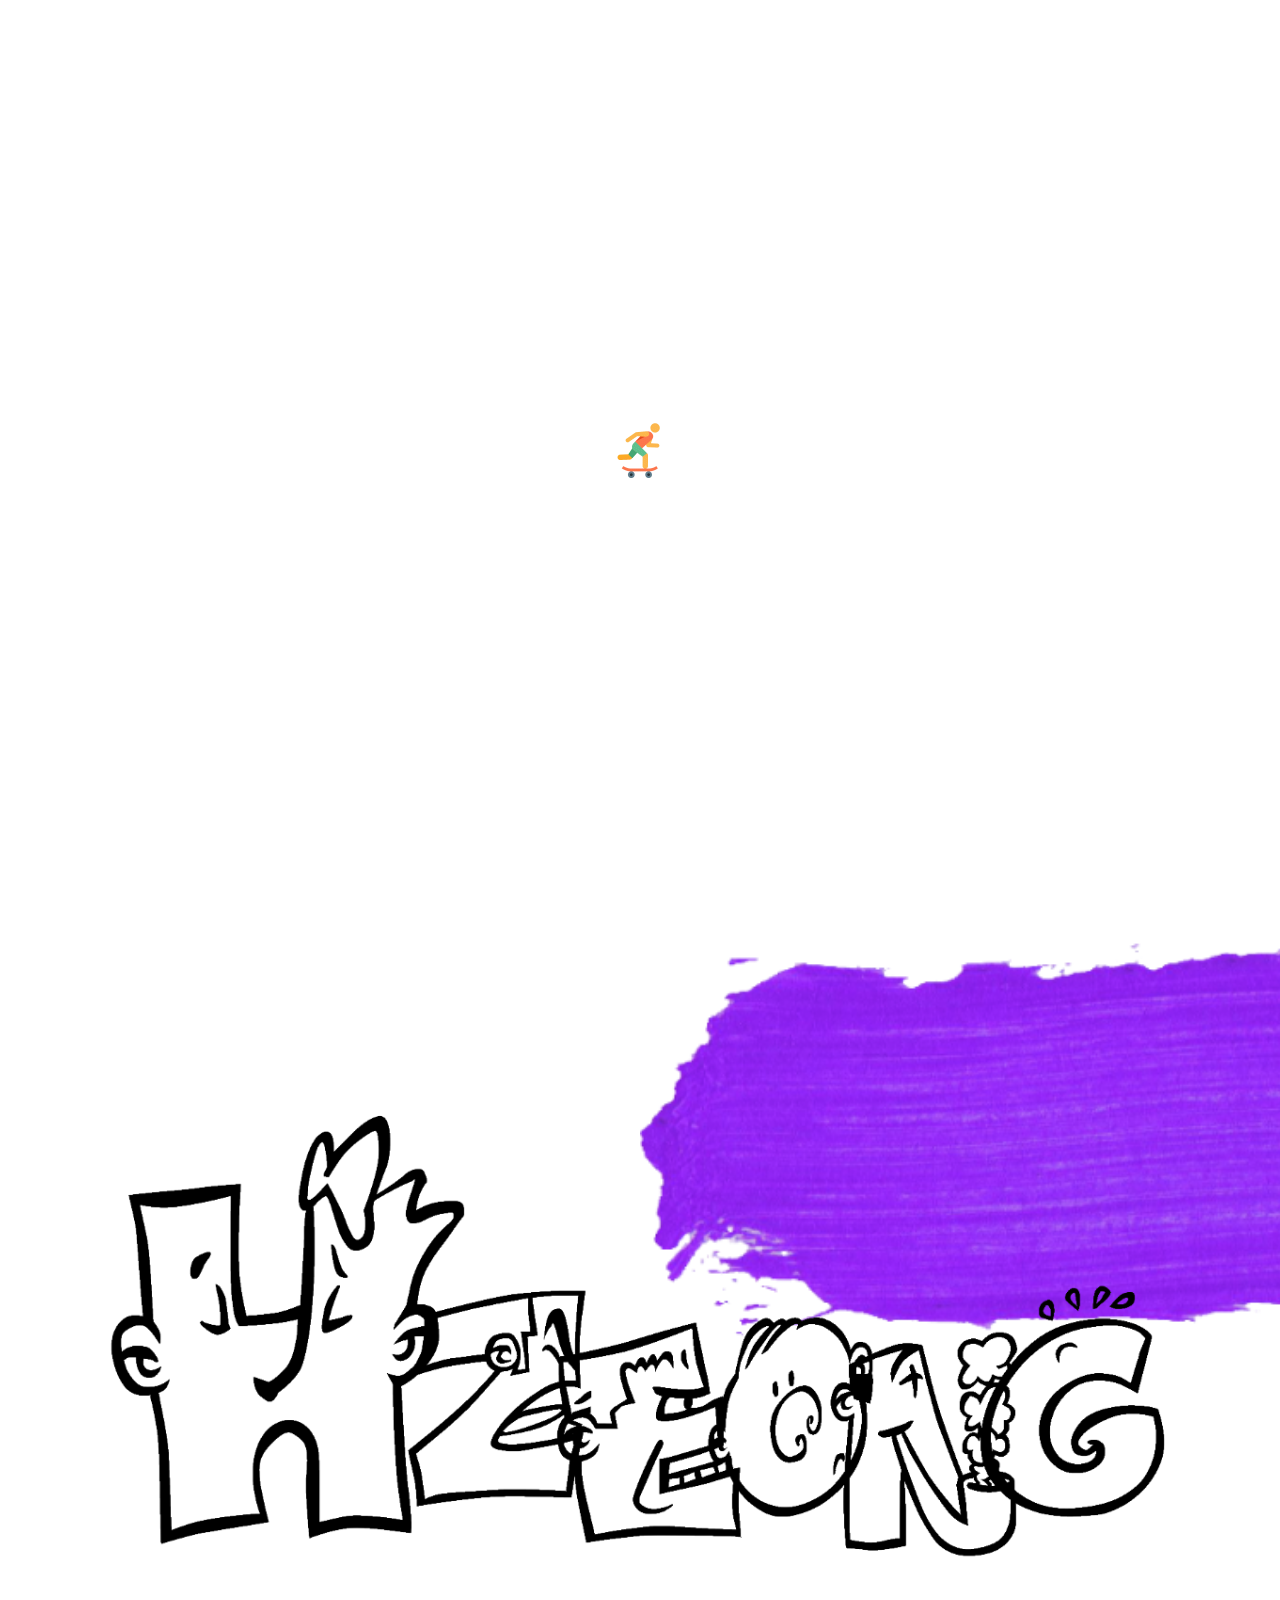
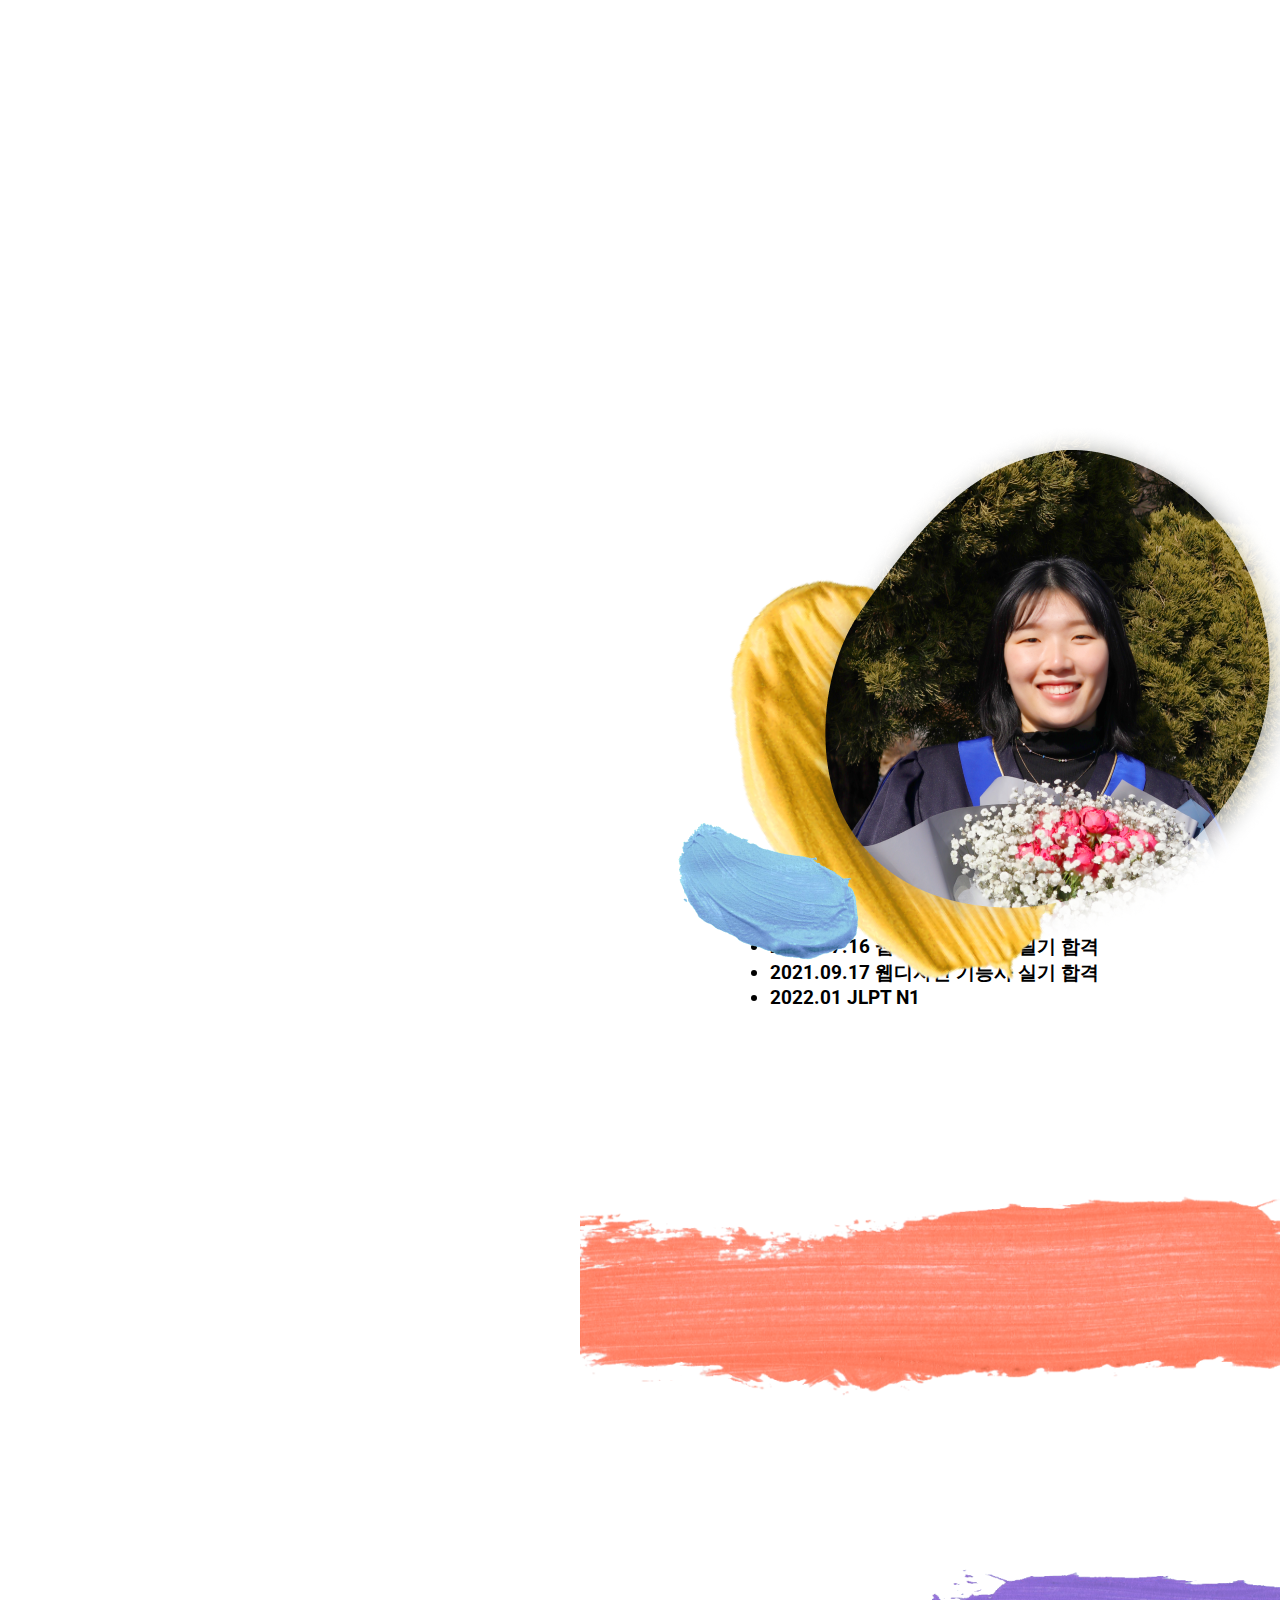
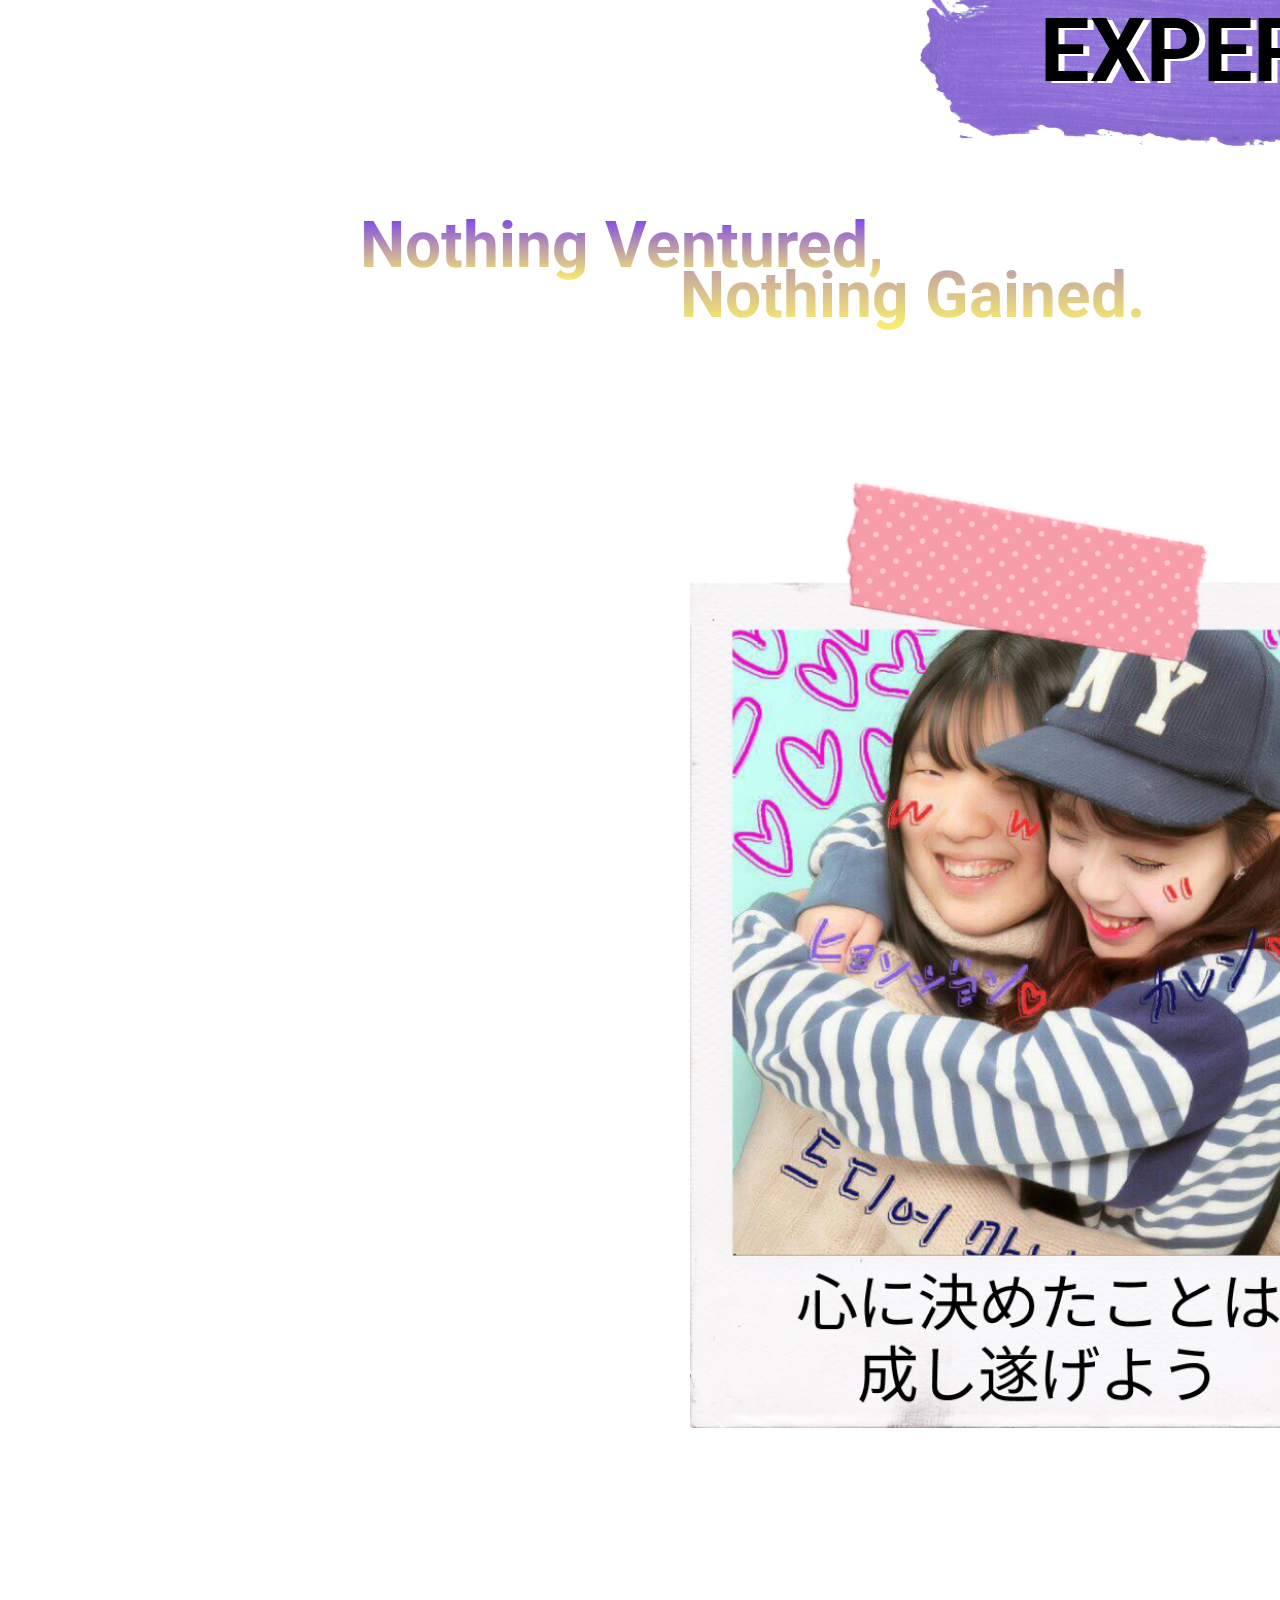
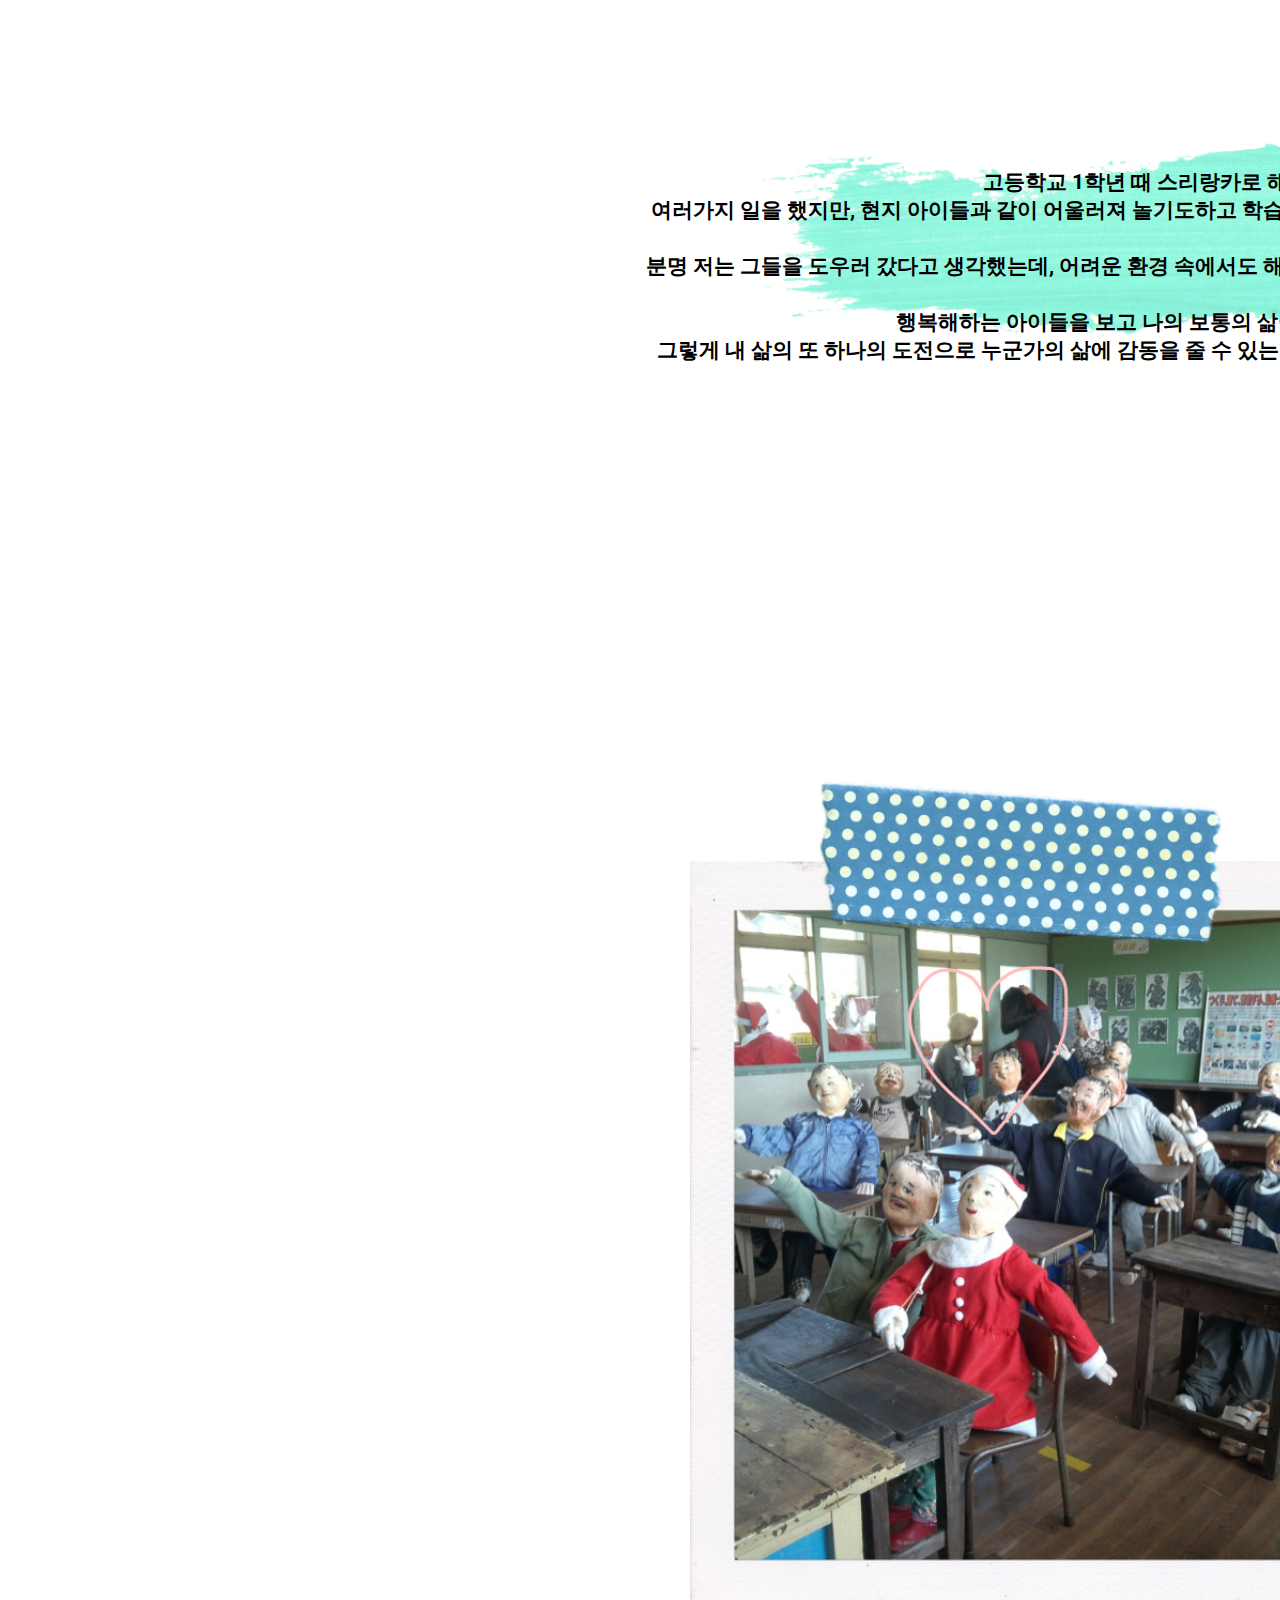
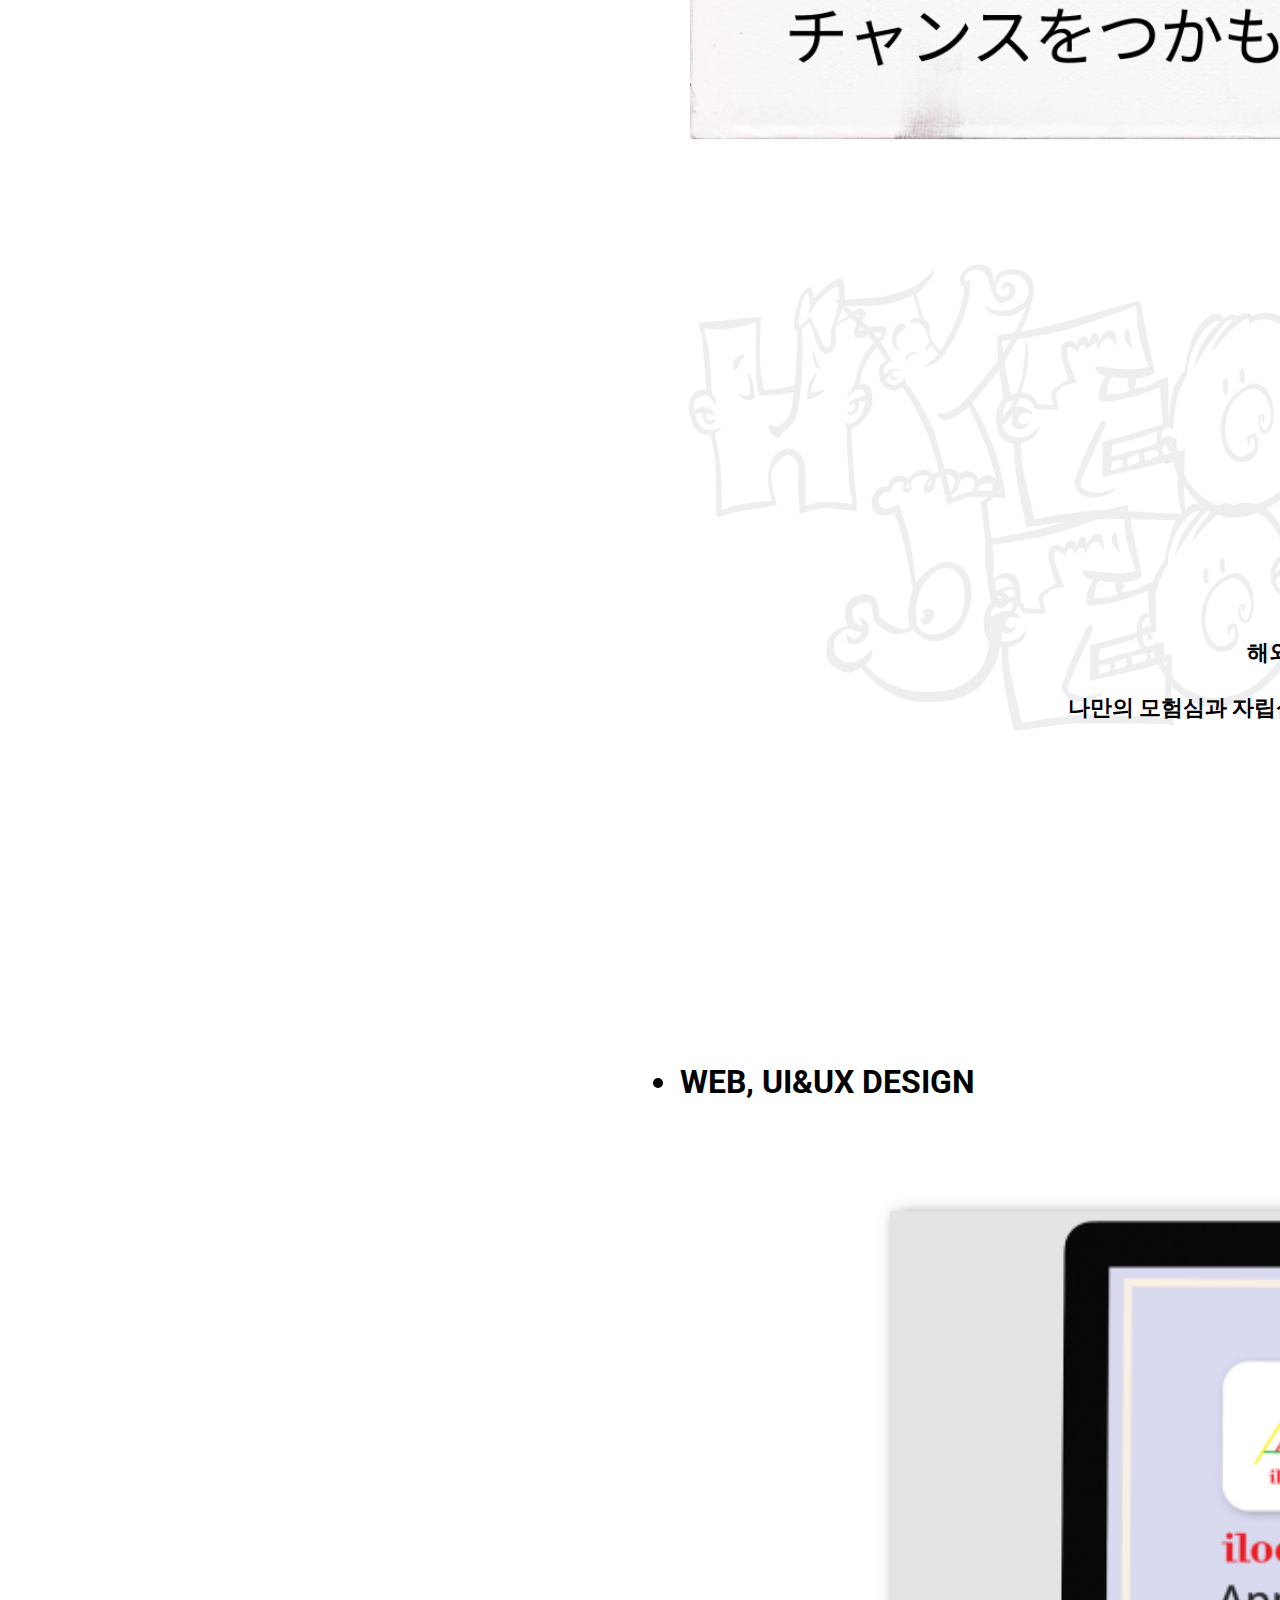
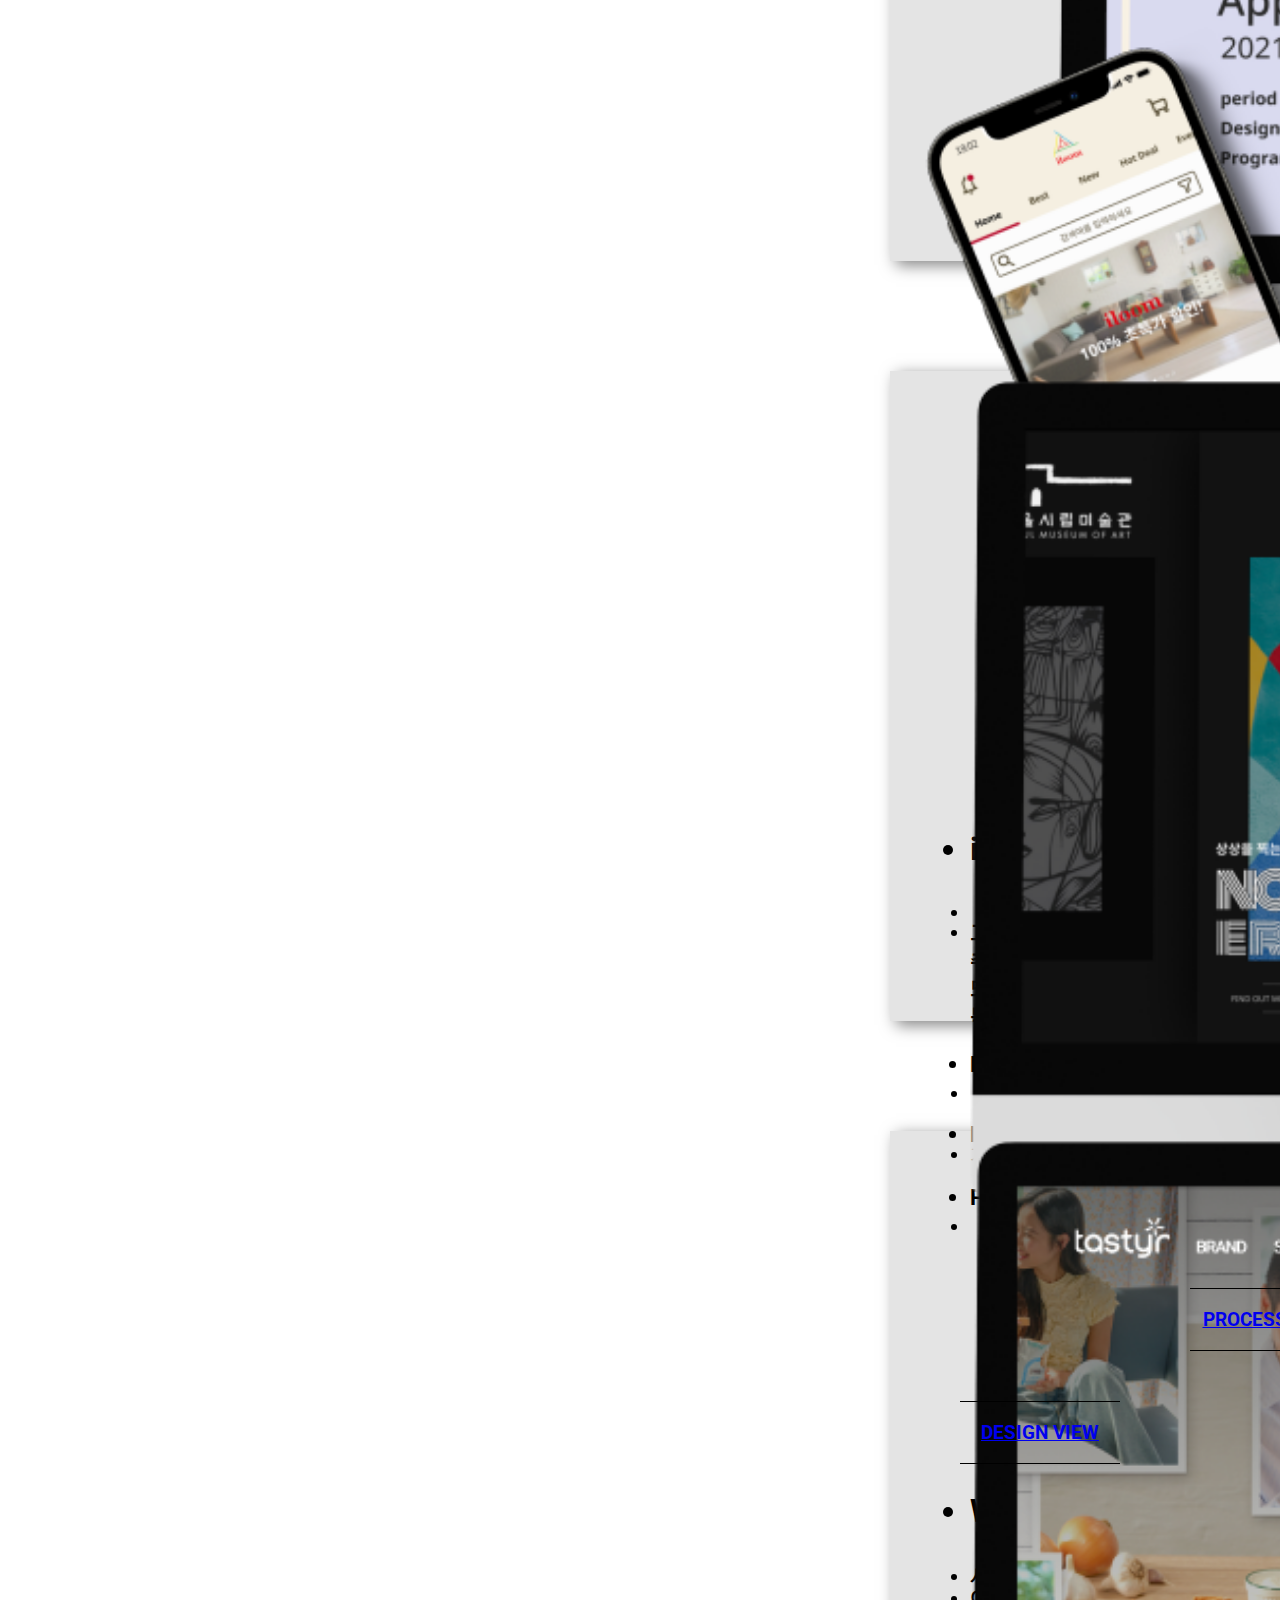
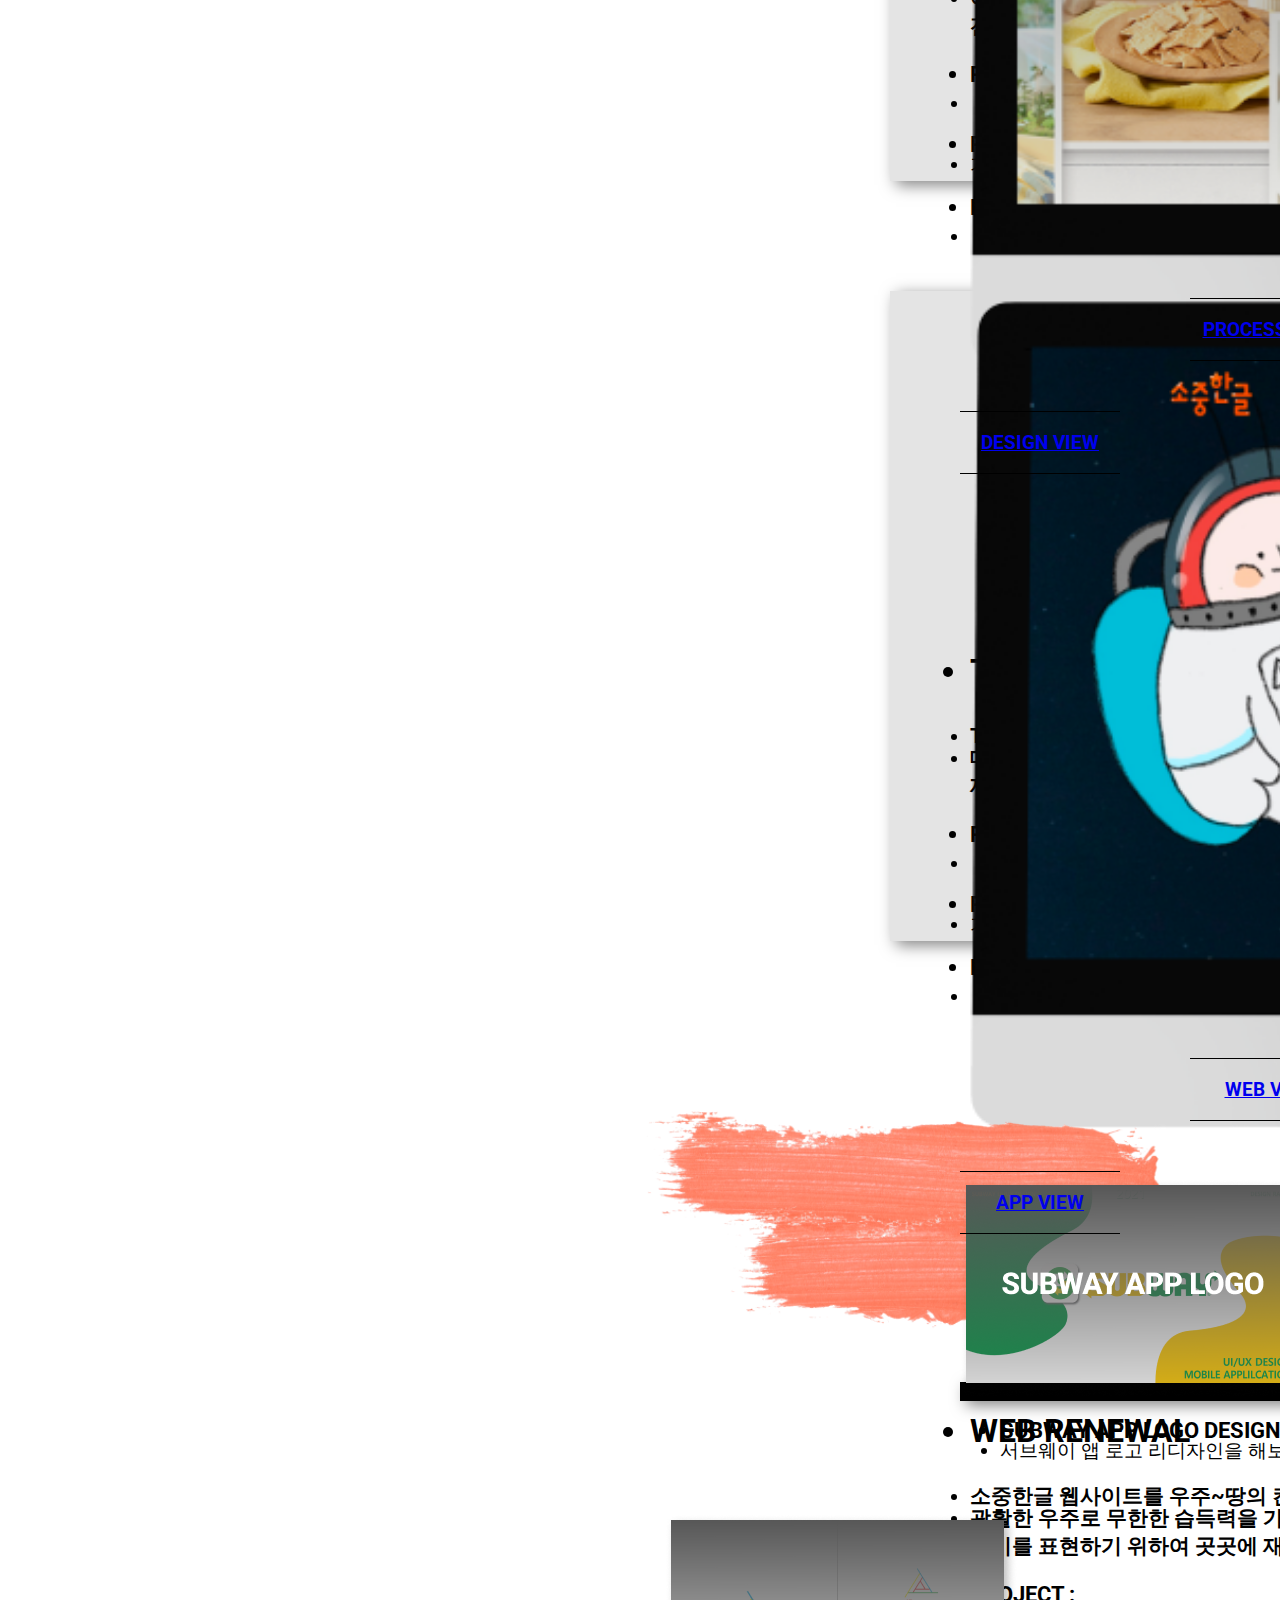
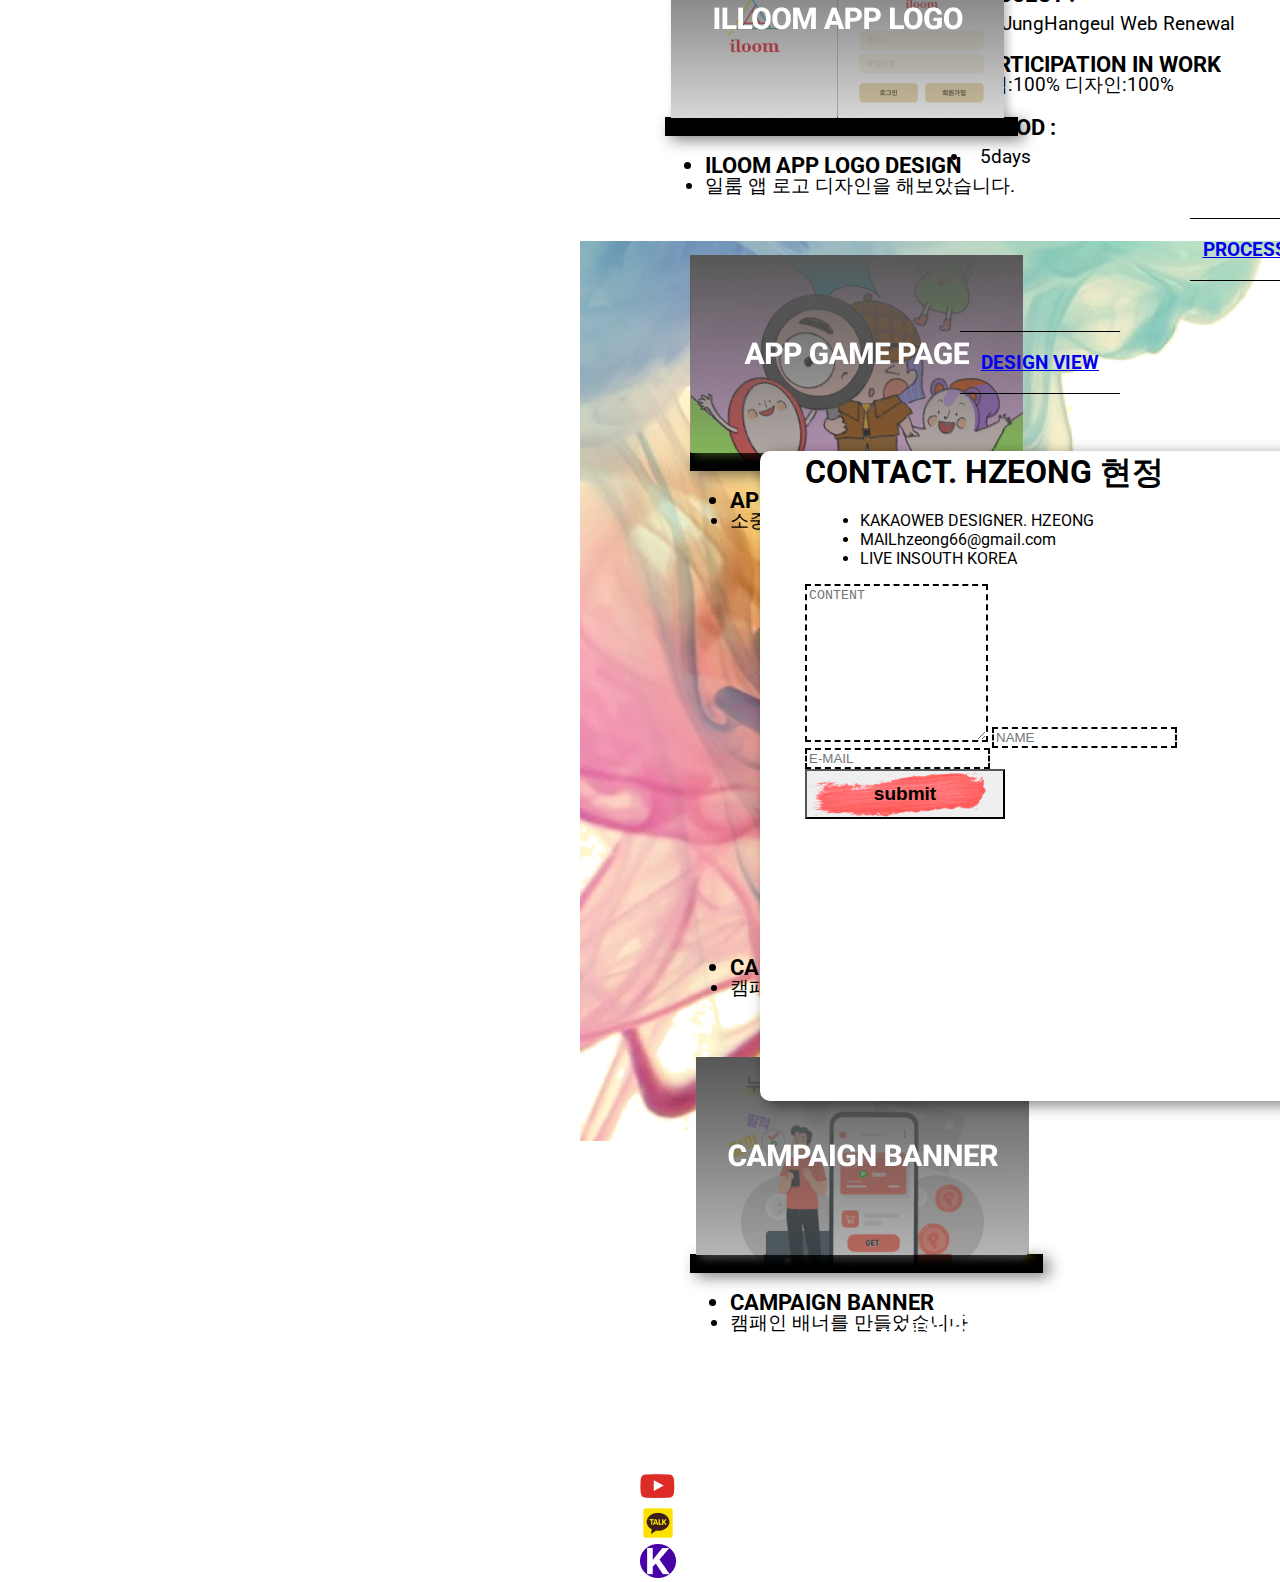
==== commit f80c2bdc: "한국어로 수정" ====
--- a/docs/index.html
+++ b/docs/index.html
@@ -144,9 +144,9 @@
               <div class="section-2_text2">
                 <ul>
                   <li class="title">LICENCE</li>
-                  <li class="text1">2021.07.16 WEB DESIGN技能士筆記合格</li>
-                  <li class="text1">2021.09.17 WEB DESIGN技能士実技合格</li>
-                  <li class="text1">2022.01 JLPT N1合格</li>
+                  <li class="text1">2021.07.16 웹디자인 기능사 필기 합격</li>
+                  <li class="text1">2021.09.17 웹디자인 기능사 실기 합격</li>
+                  <li class="text1">2022.01 JLPT N1</li>
                 </ul>
               </div>
             </div>
@@ -159,9 +159,9 @@
             </div>
             <div class="section-2_text4">
               <ul>
-                <li class="section-2_text4-1 text2">ポジティブなエネルギーで周りを染める <span
-                    style="color:#590BFF; font-size:1.8rem;">KIM HYEONJEONG</span>です。</li>
-                <li class="section-2_text4-2 text2">いつも明るい笑顔と肯定的なマインドで熱心に学んで最善を尽くします。</li>
+                <li class="section-2_text4-1 text2">좋은 에너지로 주변을 물들이는 <span
+                    style="color:#590BFF; font-size:1.8rem;">웹디자이너 김현정</span>입니다.</li>
+                <li class="section-2_text4-2 text2">항상 밝은 미소와 긍정적인 마인드로 열심히 배우고 최선을 다하겠습니다.</li>
               </ul>
             </div>
             <div class="section-2_text5">
@@ -195,44 +195,44 @@
               <div class="section-3_bg2-1 img-box"><img src="images/section-3_item1.png" alt="">
               </div>
               <div class="section-3_bg2_text"><a href="">
-                  幼い頃日本語が好きで友達を作るためにペンパルを始めました。
-                  <br>
-                  その事がきっかけで初の海外旅行を一人で日本に行くことになりました。
-                  <br>
-                  幼い年で恐れもありましたが、挑戦にためらうことのない私は自立心と冒険心と
-                  <br>
-                  解決能力を育てる良い経験ができました。
+                  어릴 때 일본어에 관심이 생겨서 친구를 만들기 위해 펜팔을 시작하게 되었고,
+                  <br>
+                  그 일을 계기로 첫 해외여행을 혼자서 일본으로 가게 되었습니다.
+                  <br>
+                  어린 나이로 두려움도 많았지만, 도전에 망설임이 없는 저는 자립심과 모험심과
+                  <br>
+                  해결 능력을 키우는 좋은 경험을 할 수 있었습니다.
+                  <br>
+                  그리고 이 일을 계기로 세계 각국의 친구들이 생기게 되었습니다.
                 </a></div>
             </div>
             <div class="section-3_bg3">
               <div class="section-3_bg3-1 img-box"><img src="images/section-3_item2.png" alt=""></div>
               <div class="section-3_bg3_text">
-                高校1年生の時スリランカに海外奉仕に行くことになりました。
-                <br>
-                地元の子どもたちと一緒になって遊んだり、学習したりする時間がありました。
-                <br>
-                きっと私は彼らを助けに行ったと思いましたが、厳しい環境の中でも明るく笑って
-                <br>
-                小さなことも幸せそうな子供たちを見て私の普通の人生が宝物を発見したようでした。
-                <br>
-                そのように私の人生のもう一つの挑戦で誰かの人生に感動を与えることができる人生を生きることを決心するようになりました。
+                고등학교 1학년 때 스리랑카로 해외봉사를 가게되었습니다.
+                <br>
+                여러가지 일을 했지만, 현지 아이들과 같이 어울러져 놀기도하고 학습하기도 하는 시간이 있었습니다.
+                <br>
+                분명 저는 그들을 도우러 갔다고 생각했는데, 어려운 환경 속에서도 해맑게 웃으며 작은것 하나에도
+                <br>
+                행복해하는 아이들을 보고 나의 보통의 삶이 선물받은 것 같았습니다.
+                <br>
+                그렇게 내 삶의 또 하나의 도전으로 누군가의 삶에 감동을 줄 수 있는 삶을 살기로 결심하게 되었습니다.
               </div>
             </div>
             <div class="section-3_bg4">
               <div class="section-3_bg4-1 img-box"><img src="images/section-3_item3.png" alt="">
               </div>
               <div class="section-3_bg4_text">
-                高校2年生の時,もう一つの挑戦で
-                <br>
-                教育庁が主管する全国単位の日韓文化交流団に申請して選抜されました。
-                <br>
-                全国の学生たちに会って日本で実際に日本の文化を体験することができる
-                <br>
-                良い機会でした。
-                <br>
-                多くの人と一緒に時間を過ごしながら利他心と協調心を育てることができたし、
-                <br>
-                慣れないところで適応しながら社会の一員としての練習をしました。
+                고등학교 2학년 때
+                <br>
+                또 다른 도전으로 교육청에서 주관하는 전국단위의 한일 문화 교류단에 신청하여 선발되었습니다.
+                <br>
+                전국단위의 학생들과 만날 수 있고 일본에서 문화체험의 기회까지 주어지니 너무나 좋은 기회였습니다.
+                <br>
+                많은 아이들과 함께 시간을 보내며 이타심과 협조심을 기를 수 있었고,
+                <br>
+                낯선 곳에서 적응하며 사회의일원으로써의 훈련을 하였습니다.
               </div>
 
               <div class="section-3_bg5">
@@ -240,16 +240,16 @@
                 </div>
                 <div class="section-3_bg5_title img-box"><img src="images/section-3_last-title.png" alt=""></div>
                 <div class="section-3_bg5_text">
-                  日本語を習い始めて日本で暮らそうという夢を見て
-                  <br>
-                  海外ボランティアと日韓文化交流団の経験を通じて新しいところに適応し、他人と交わる方法を学びました。
-                  <br>
-                  <br>
-                  自分だけの冒険心と自立心で始まった小さな挑戦が大きく叶えるのを見て、挑戦できる人生を過ごすようになりました。
-                  <br>
-                  生きてきながらたくさんの挑戦をしてきました。 しかし私は'ウェブデザイナー'という新しい挑戦をしようと思っています。
-                  <br>
-                  私の新しい挑戦と共にしてください。 ありがとうございます。
+                  일본어를 배우기 시작하면서 일본에서 살아보겠다는 꿈을 대학생때 이루게 되었고
+                  <br>
+                  해외 봉사와 한일 문화 교류단의 경험을 통해 새로운 곳에 적응하고 타인과 어울리는 법을 배웠습니다.
+                  <br>
+                  <br>
+                  나만의 모험심과 자립심으로 시작된 작은 도전이 크게 이루어 지는 것을 보며 뭐든 도전 할 수 있는 삶을 살게 되었습니다.
+                  <br>
+                  살아오며 많은 도전을 해왔습니다. 그러나 저는 '웹 디자이너'라는 새로운 도전을 하려고 합니다.
+                  <br>
+                  저의 새로운 도전과 함께해주세요. 감사합니다.
                 </div>
               </div>
             </div>
@@ -289,13 +289,13 @@
                               <li></li>
                               <br>
                               <li class="text2-1">
-                                お客様に実用的で便利なアプリを提供し、ユーザーのアルゴリズムが
+                                고객들에게 실용적이며 편리한 어플을 제공하고 사용자의 알고리즘이
                                 <br>
-                                おすすめの家具を継続的に露出させ、連続的な購入と興味を誘導します。
+                                추천하는 가구를 꾸준히 노출하여 연속적인 구매와 흥미를 유도합니다.
                                 <br>
-                                また、新しく流入するお客様に使用性の高さは便利なUI&UXを
+                                또한 새롭게 유입하는 고객들에게 사용성의 높이는 편리한 UI&UX를
                                 <br>
-                                目標にプロジェクトを進めました。
+                                목표로 프로젝트를 진행했습니다.
                               </li>
                             </ul>
                           </div>
@@ -310,7 +310,7 @@
                           <div class="text2-2 flex-half">
                             <ul>
                               <li class="title1">PARTICIPATION IN WORK</li>
-                              <li class="text3">企画:70% デザイン:60% プロトタイプ:40%</li>
+                              <li class="text3">기획:70% 디자인:60% 프로토타입:40%</li>
                             </ul>
                           </div>
                           <div class="text2-3 flex-half">
@@ -352,12 +352,12 @@
                           </div>
                           <div class="text2">
                             <ul>
-                              <li>Seoul Art MuseumのWebsiteを展示会のコンセプトでReDesignしました。</li>
+                              <li>서울 시립 미술관의 웹사이트를 전시회의 컨셉으로 바꾸어 보았습니다.</li>
                               <br>
                               <li class="text2-1">
-                                子供の頃の思い出を回想する感じのコンセプトで背景を暗くし、
+                                어린 시절의 추억을 회상하는 느낌의 컨셉으로 배경을 어둡게하여
                                 <br>
-                                展示ポスターが一目で入ってくるようにデザインしました。
+                                전시 포스터들이 한 눈에 들어오도록 디자인 하였습니다.
                               </li>
                             </ul>
                           </div>
@@ -372,7 +372,7 @@
                           <div class="text2-2 flex-half">
                             <ul>
                               <li class="title1">PARTICIPATION IN WORK</li>
-                              <li class="text3">企画:100% デザイン:100% コーディング:100%</li>
+                              <li class="text3">기획:100% 디자인:100% 코딩:100%</li>
                             </ul>
                           </div>
                           <div class="text2-3 flex-half">
@@ -413,12 +413,12 @@
                           </div>
                           <div class="text2">
                             <ul>
-                              <li>TASTYNWEBSITEをすっきりモダンなスタイルでREDESIGNしました。</li>
+                              <li>TASTYNWEBSITE깔끔하고 모던한 느낌으로 REDESIG했습니다.</li>
                               <br>
                               <li class="text2-1">
-                                メイン背景をイメージで使ってさわやかな感じのイメージを与えようとして
+                                메인 배경을 이미지로 사용해서 산뜻한 느낌을 주었습니다.
                                 <br>
-                                下の方に製品を見るのに不便がないように配置してみました。
+                                제품을 보는데에도 불편하지않도록 배치를 바꾸어보았습니다.
                               </li>
                             </ul>
                           </div>
@@ -433,7 +433,7 @@
                           <div class="text2-2 flex-half">
                             <ul>
                               <li class="title1">PARTICIPATION IN WORK</li>
-                              <li class="text3">企画:100% デザイン:100% </li>
+                              <li class="text3">기획:100% 디자인:100% </li>
                             </ul>
                           </div>
                           <div class="text2-3 flex-half">
@@ -474,12 +474,12 @@
                           </div>
                           <div class="text2">
                             <ul>
-                              <li>소중한글 WEB SITEを「宇宙から地まで」のコンセプトに変えてみました。</li>
+                              <li>소중한글 웹사이트를 우주~땅의 컨셉으로 바꾸어 보았습니다.</li>
                               <br>
                               <li class="text2-1">
-                                広大な宇宙に無限の習得力を持つ子供たちを表現し、
+                                광활한 우주로 무한한 습득력을 가진 아이들을 표현하였고
                                 <br>
-                                面白さを表現するためにあちこちに面白さ要素を入れました。
+                                재미를 표현하기 위하여 곳곳에 재미요소를 넣었습니다.
                               </li>
                             </ul>
                           </div>
@@ -494,13 +494,13 @@
                           <div class="text2-2 flex-half">
                             <ul>
                               <li class="title1">PARTICIPATION IN WORK</li>
-                              <li class="text3">企画:100% デザイン:100%</li>
+                              <li class="text3">기획:100% 디자인:100%</li>
                             </ul>
                           </div>
                           <div class="text2-3 flex-half">
                             <ul class="flex">
                               <li class="title1">PERIOD :</li>
-                              <li class="text5 self-center"> &nbsp ７days</li>
+                              <li class="text5 self-center"> &nbsp 5days</li>
                             </ul>
                           </div>
                         </div>
@@ -624,7 +624,7 @@
                 <div class="section-6_mid-text">
                   <div class="mail-box" style="width:560px; height:500px;">
                     <div class="mail-box_text">
-                      <div class="mail-box_text1 title">CONTACT. HZEONG ヒョンジョン</div>
+                      <div class="mail-box_text1 title">CONTACT. HZEONG 현정</div>
                       <div class="mail-box_text2">
                         <ul>
                           <li><span class="font-bold">KAKAO</span><span class="ml-2">WEB DESIGNER. HZEONG</span></li>
@@ -651,13 +651,13 @@
               <div class="section-6_right flex flex-col">
                 <div class="section-6_text">
                   <ul>
-                    <li class="section-6_text1 text2">私の <span style="font-size:30px;">小さな展示会</span>にご参加いただきありがとうございます。
+                    <li class="section-6_text1 text2">저의 <span style="font-size:30px;">작은 전시회</span>에 함께해주셔서 감사합니다.
                       <br>
-                      私の作品が気に入られた方やプロジェクトを一緒にしたい方はご連絡お願いします。
+                      저의 작품이 맘에 드셨거나 프로젝트를 함께하고 싶으신분은 연락 부탁드립니다.
                     </li>
-                    <li class="section-6_text2 text2">いつも明るい笑顔と暖かい心と豊かなアイデアで共にしながら
+                    <li class="section-6_text2 text2">항상 밝은 미소와 따듯한 마음과 풍부한 아이디어로 함께하며
                       <br>
-                      多彩な色を持ったウェブデザイナーになります。
+                      다채로운 색을 지닌 웹디자이너가 되겠습니다.
                     </li>
                   </ul>
                 </div>
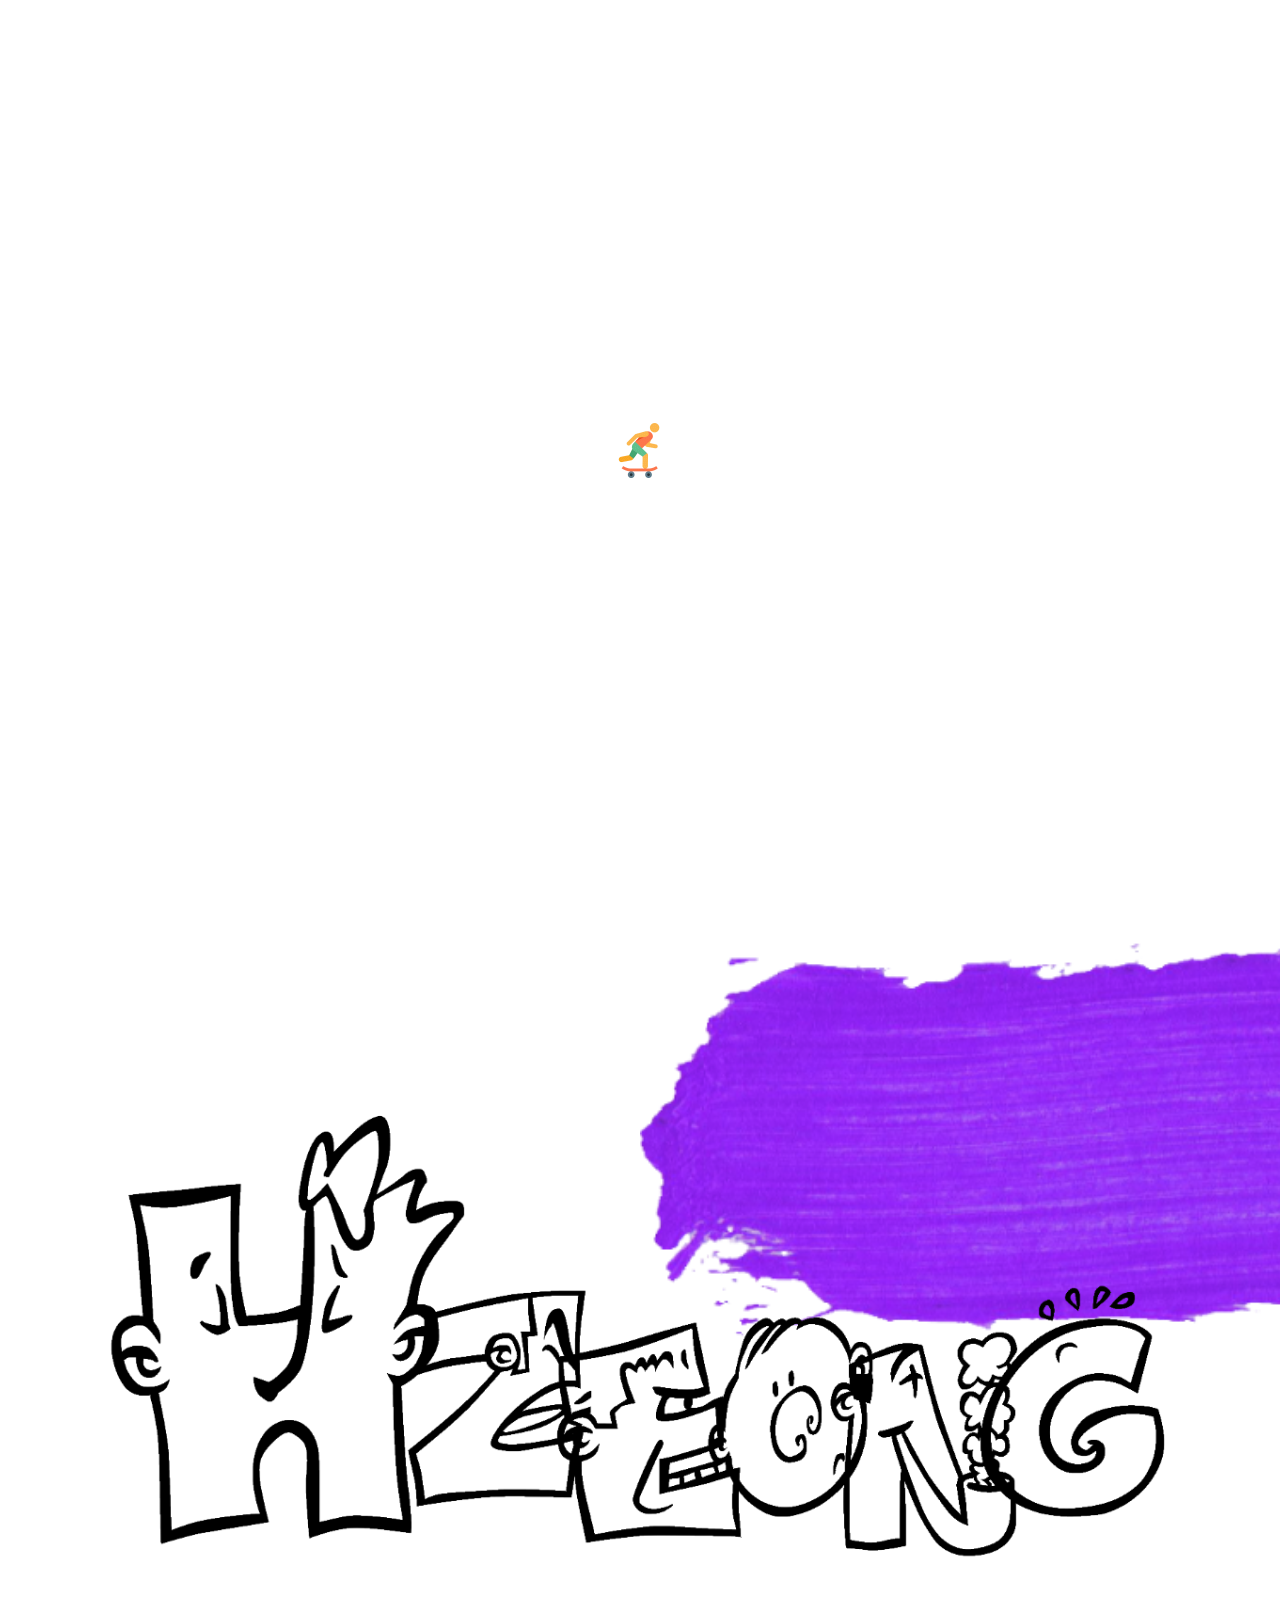
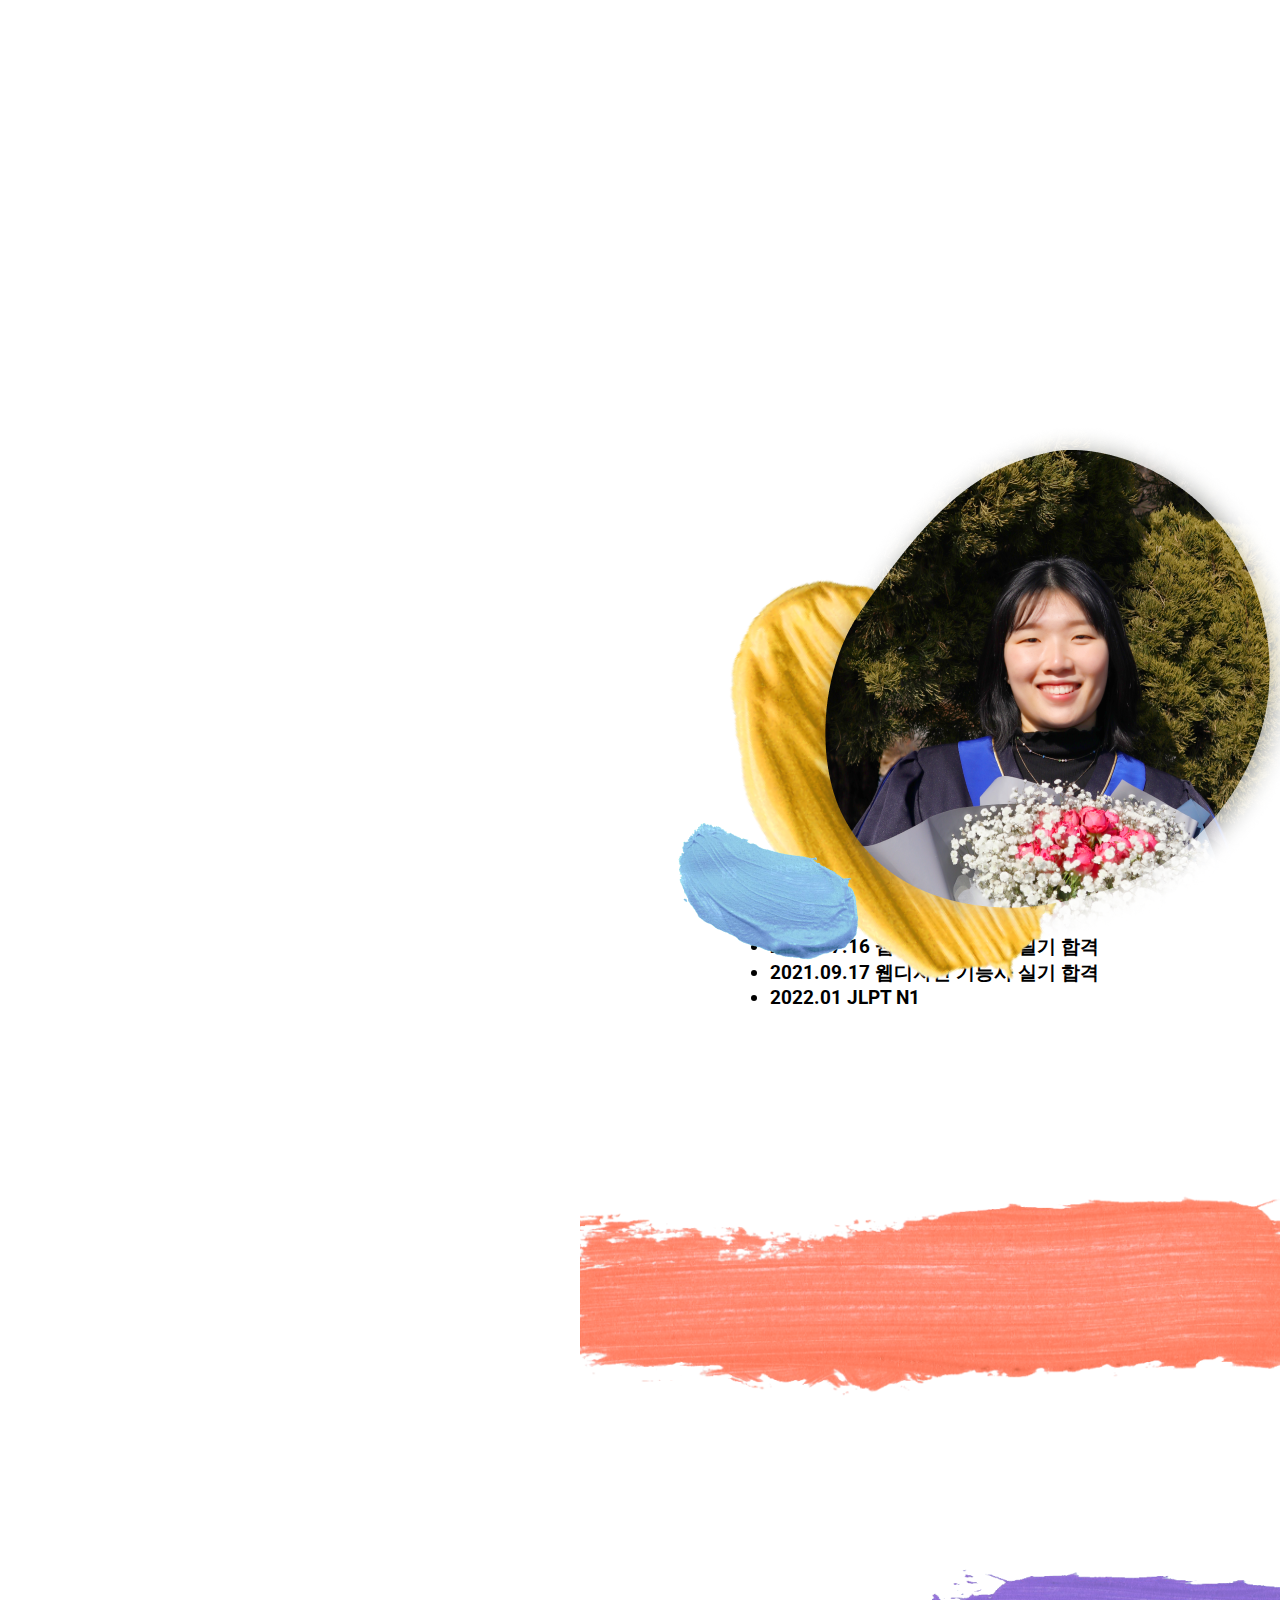
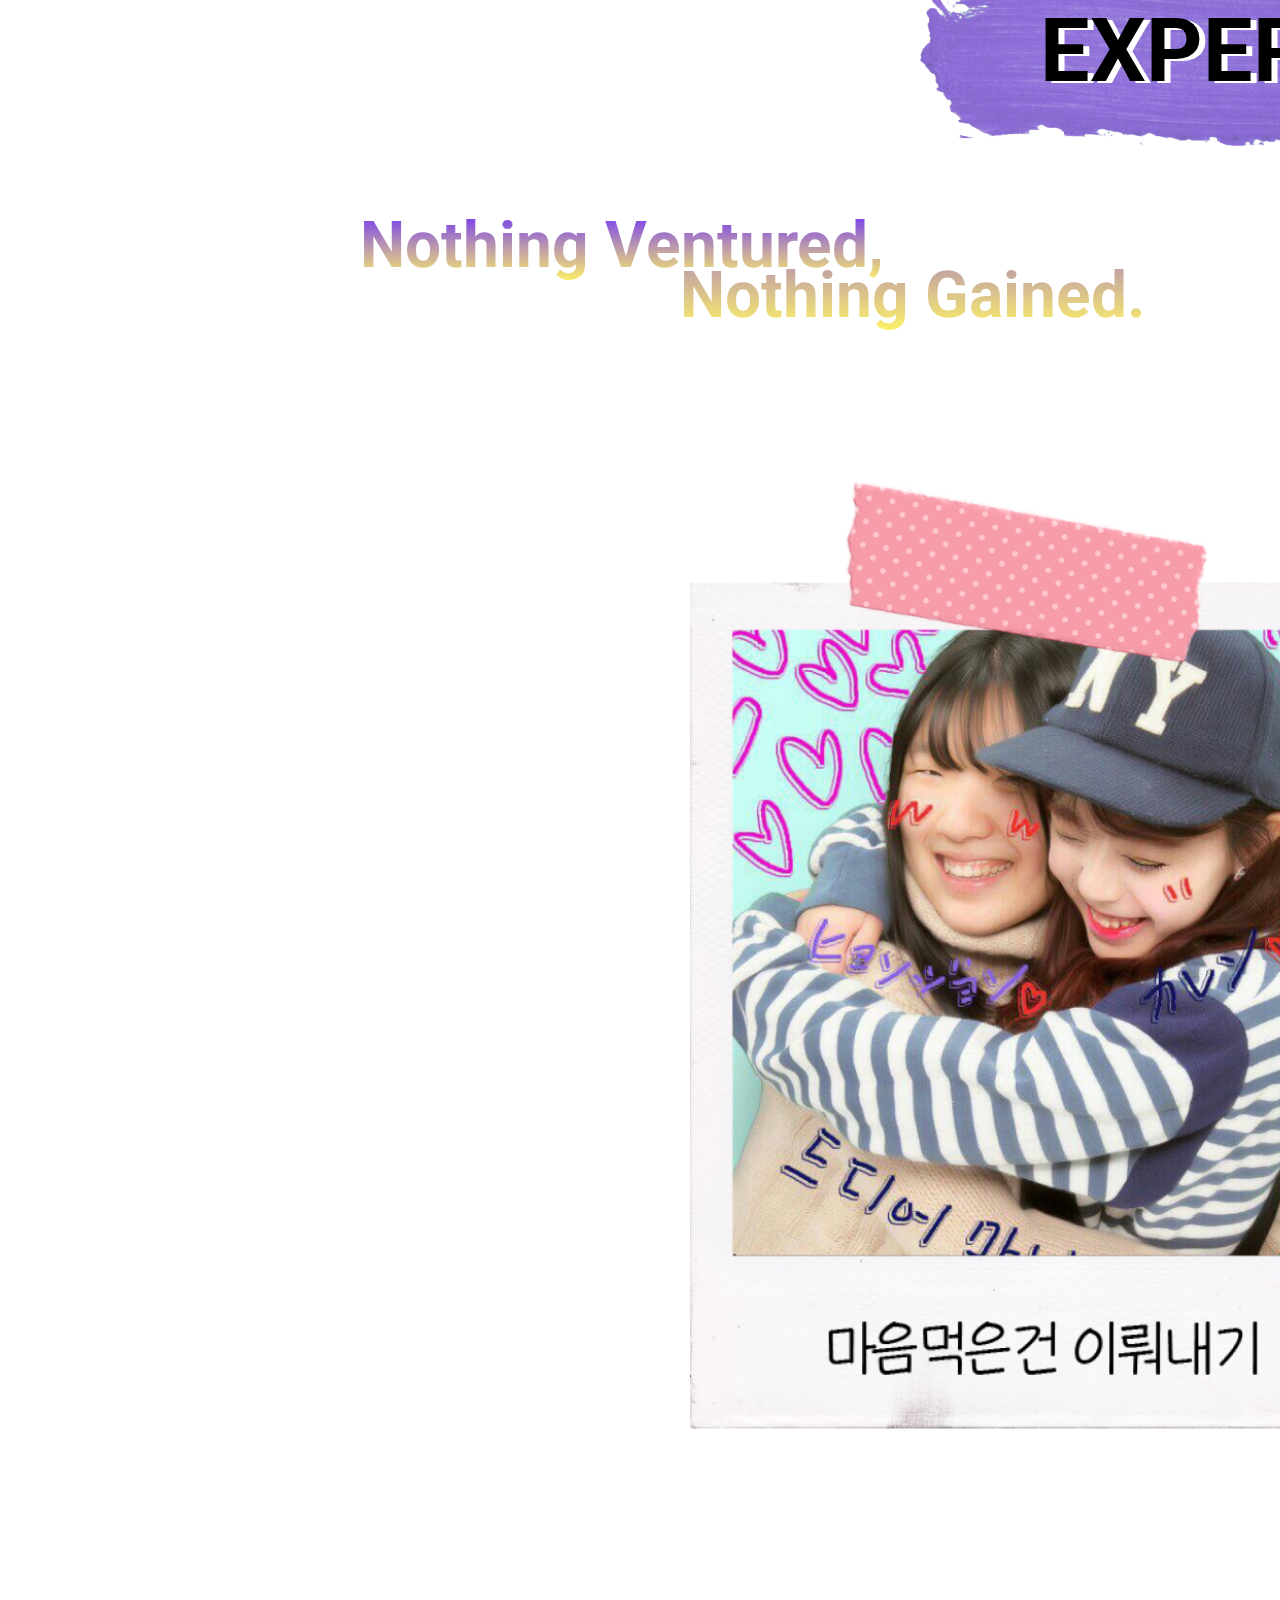
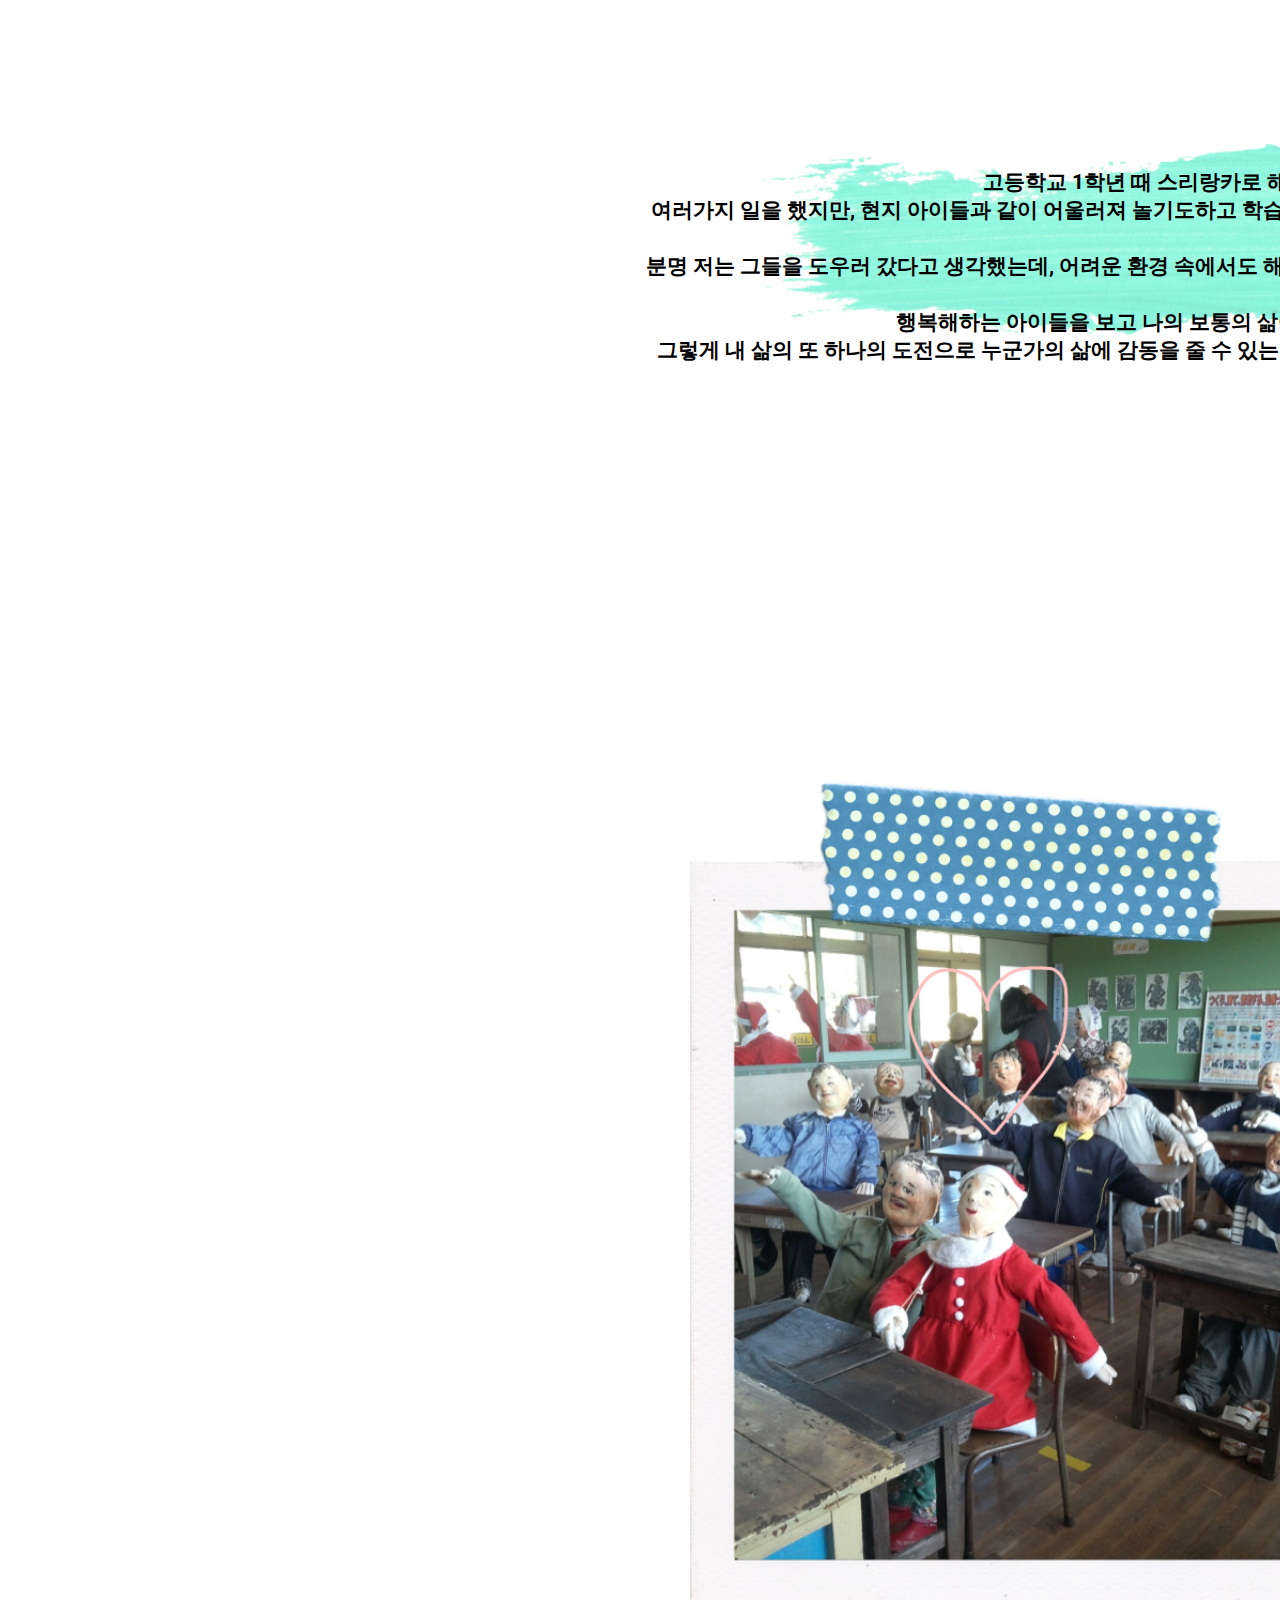
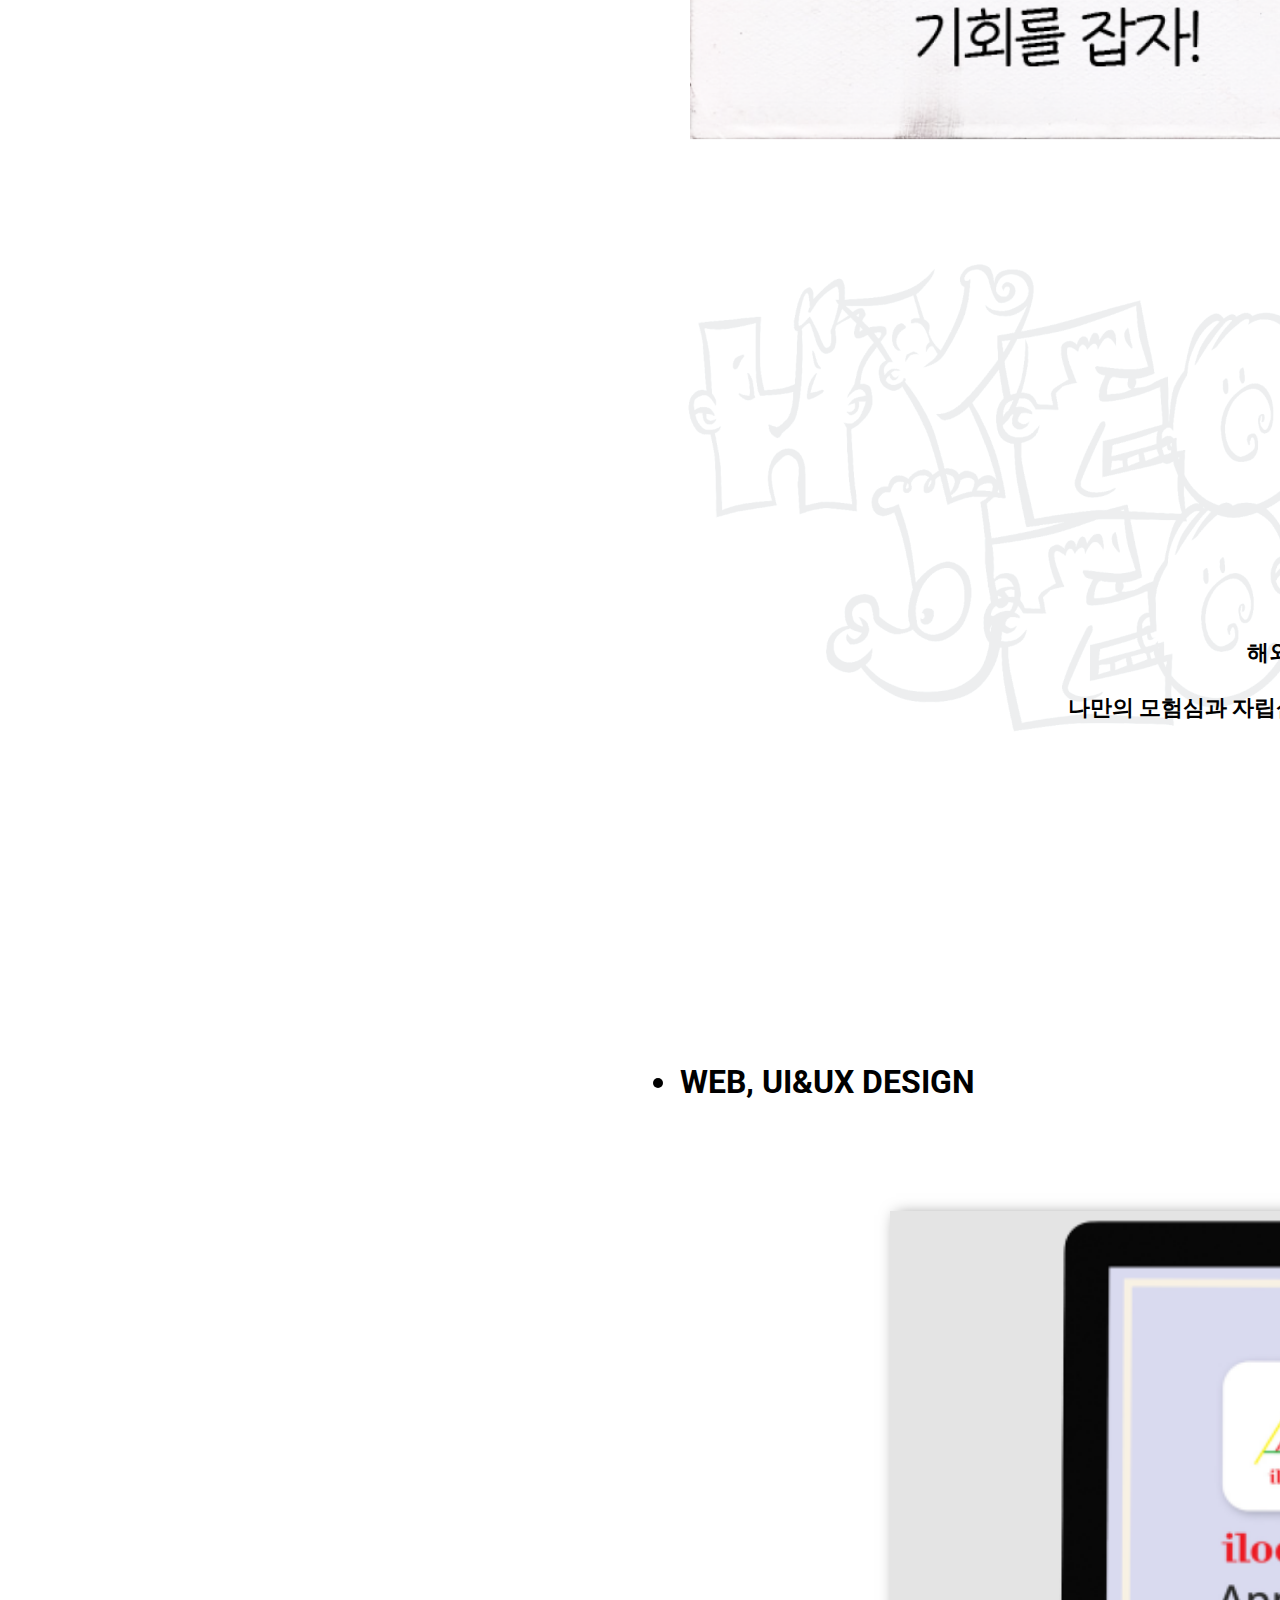
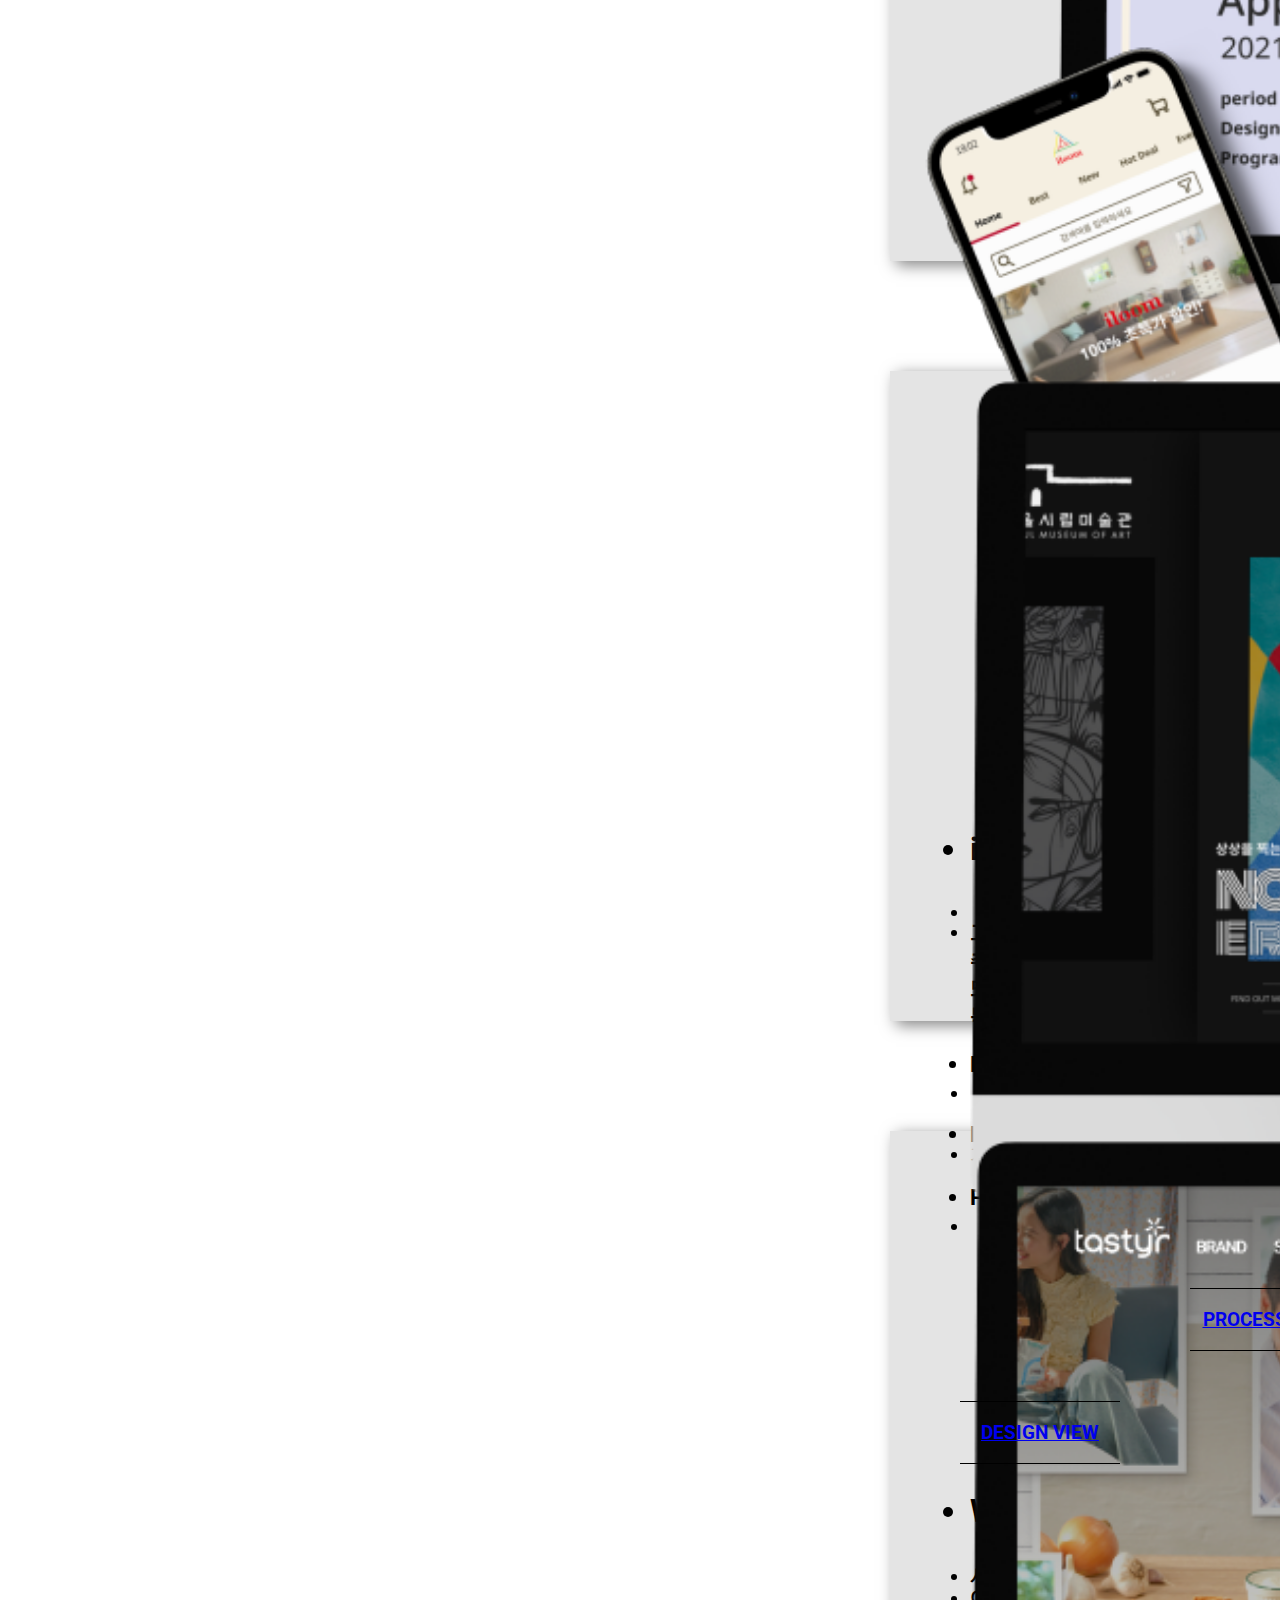
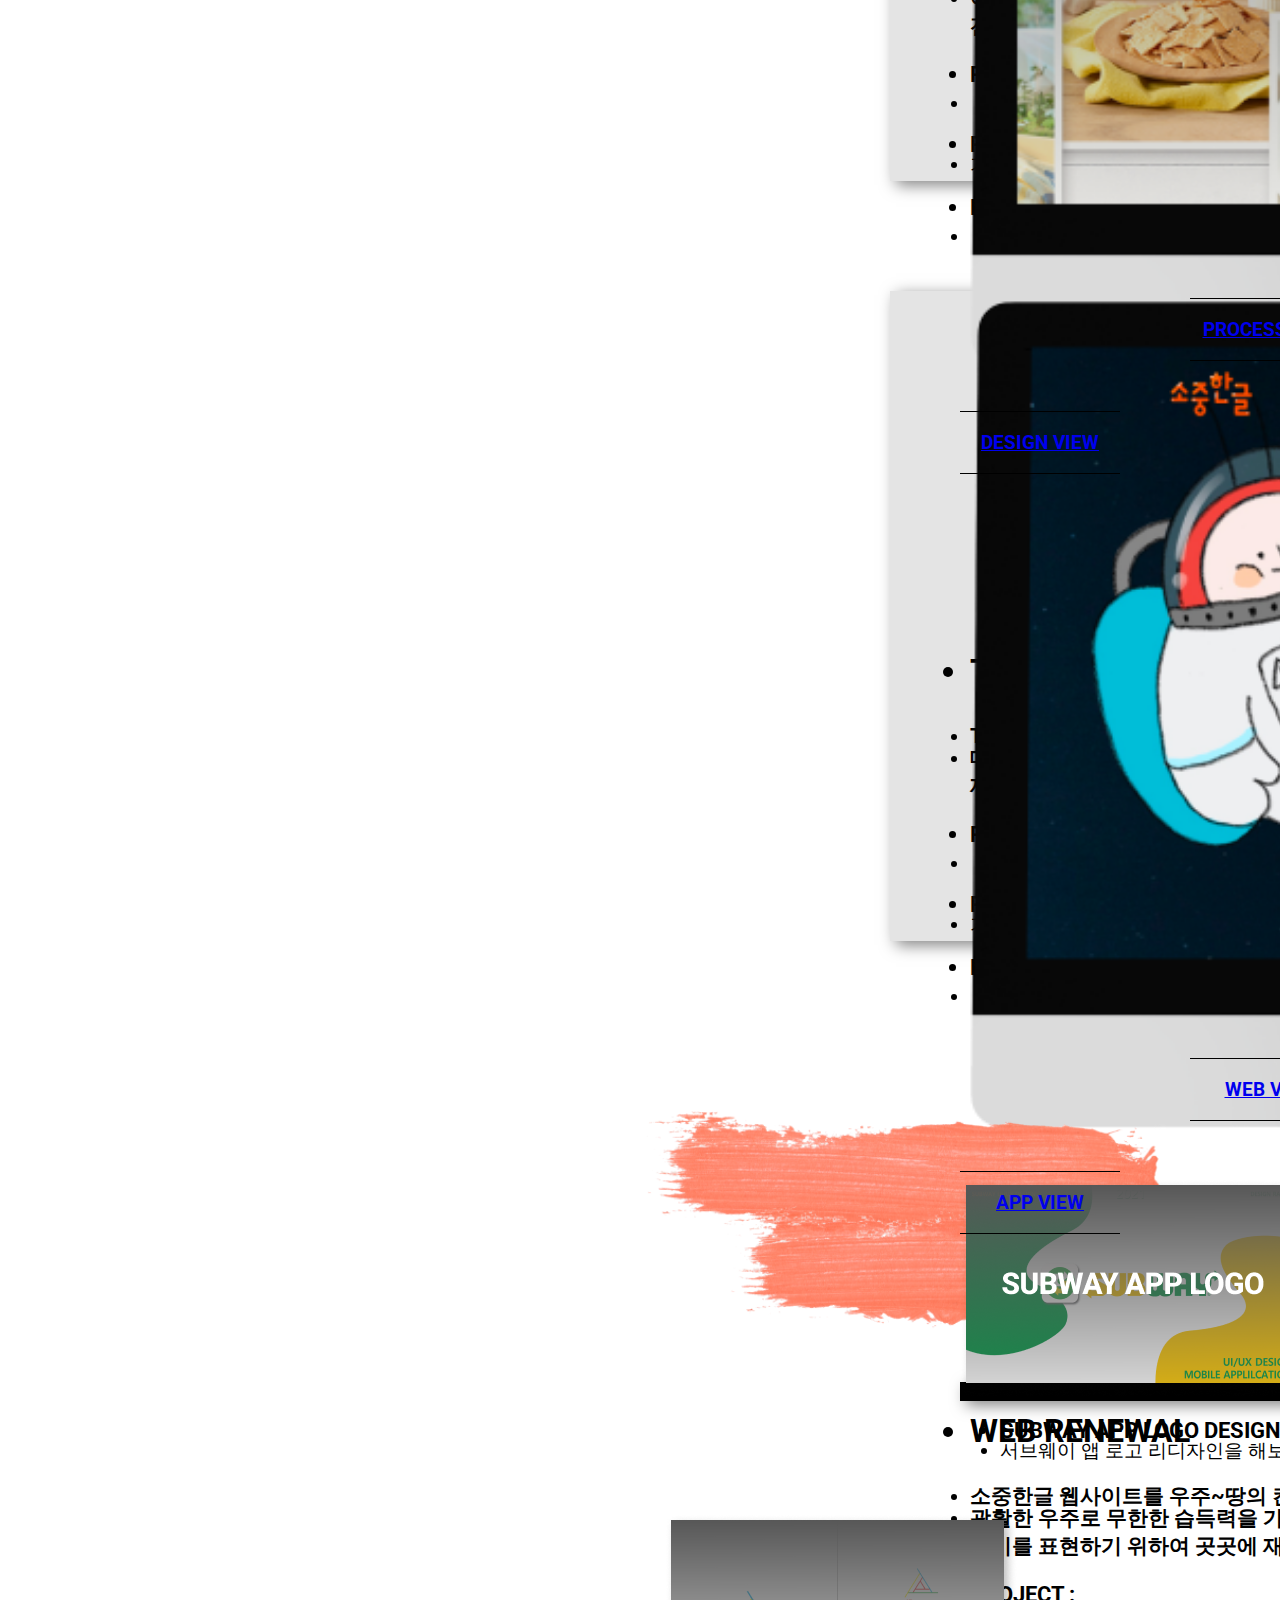
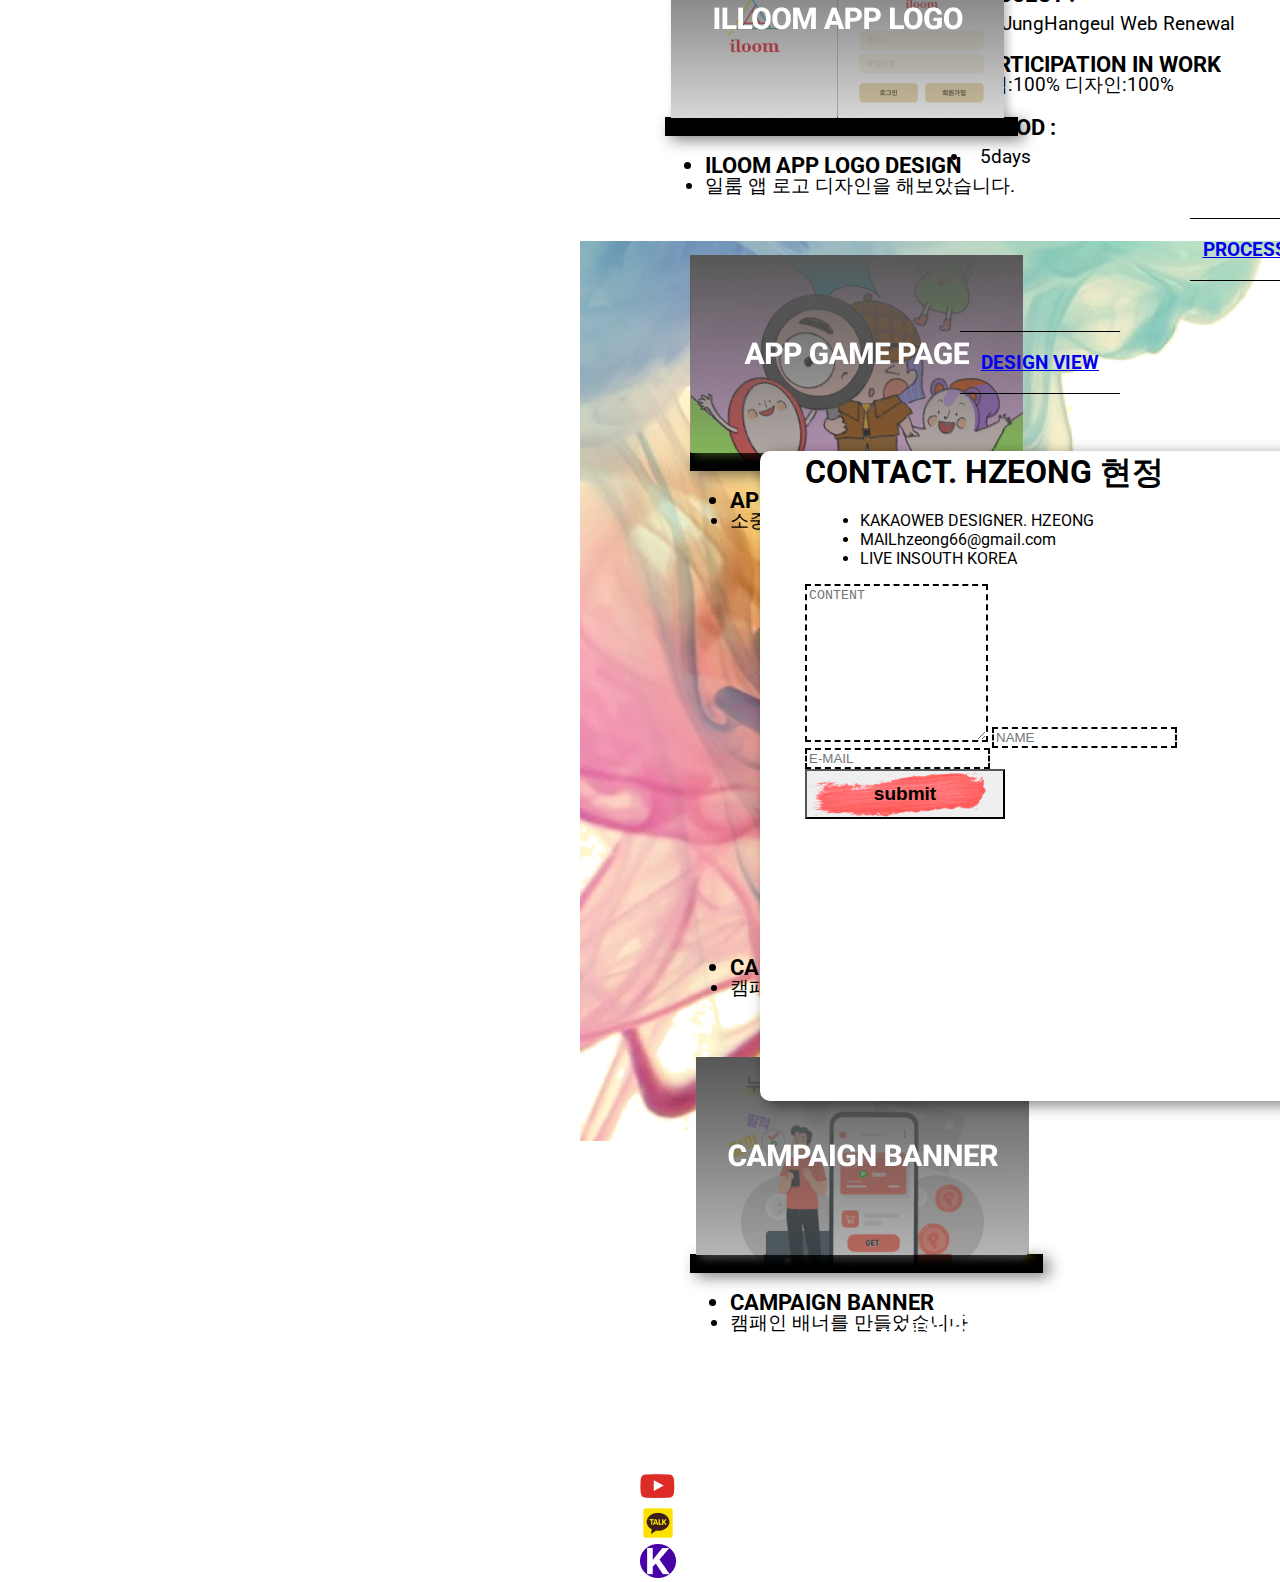
==== commit 88aebf3f: "경험 부분 이미지 변경" ====
--- a/docs/index.html
+++ b/docs/index.html
@@ -192,7 +192,7 @@
               </ul>
             </div>
             <div class="section-3_bg2">
-              <div class="section-3_bg2-1 img-box"><img src="images/section-3_item1.png" alt="">
+              <div class="section-3_bg2-1 img-box"><img src="images/section-3_item1..png" alt="">
               </div>
               <div class="section-3_bg2_text"><a href="">
                   어릴 때 일본어에 관심이 생겨서 친구를 만들기 위해 펜팔을 시작하게 되었고,
@@ -207,7 +207,7 @@
                 </a></div>
             </div>
             <div class="section-3_bg3">
-              <div class="section-3_bg3-1 img-box"><img src="images/section-3_item2.png" alt=""></div>
+              <div class="section-3_bg3-1 img-box"><img src="images/section-3_item2..png" alt=""></div>
               <div class="section-3_bg3_text">
                 고등학교 1학년 때 스리랑카로 해외봉사를 가게되었습니다.
                 <br>
@@ -221,7 +221,7 @@
               </div>
             </div>
             <div class="section-3_bg4">
-              <div class="section-3_bg4-1 img-box"><img src="images/section-3_item3.png" alt="">
+              <div class="section-3_bg4-1 img-box"><img src="images/section-3_item3..png" alt="">
               </div>
               <div class="section-3_bg4_text">
                 고등학교 2학년 때
